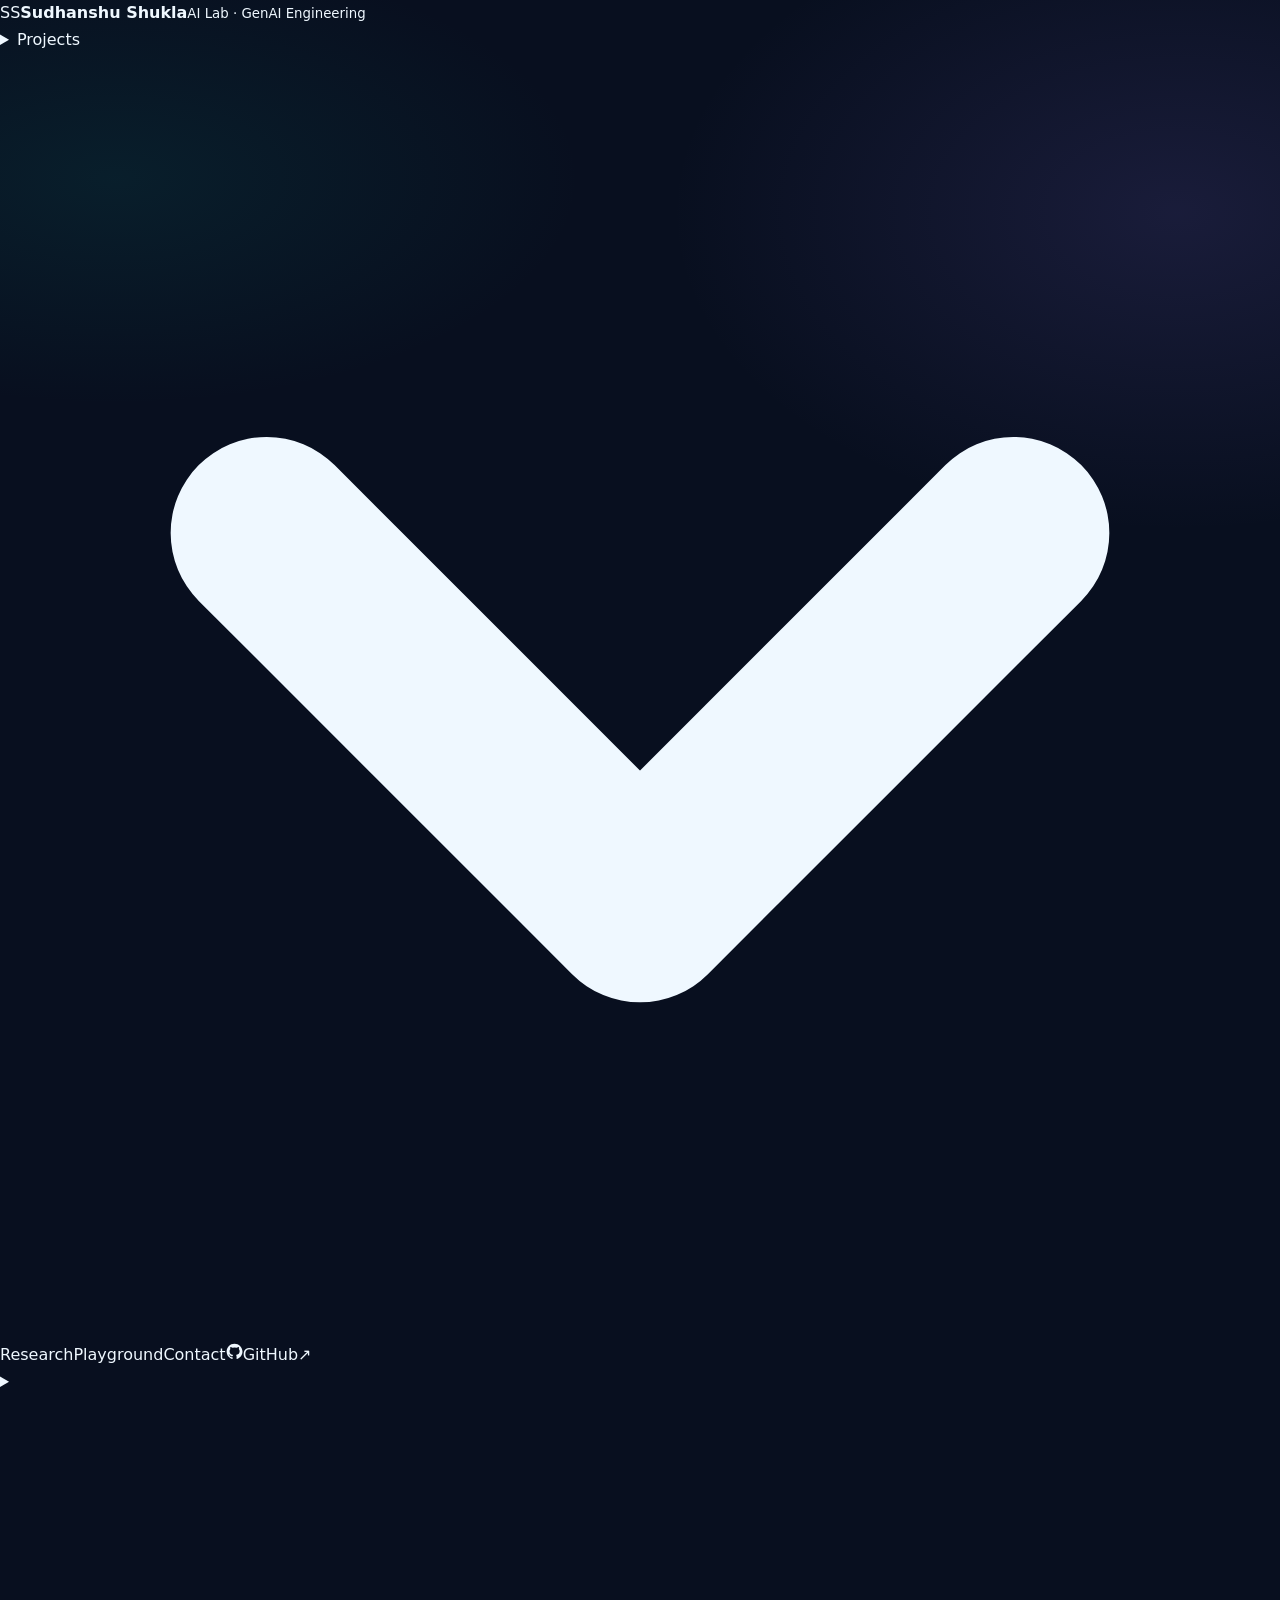
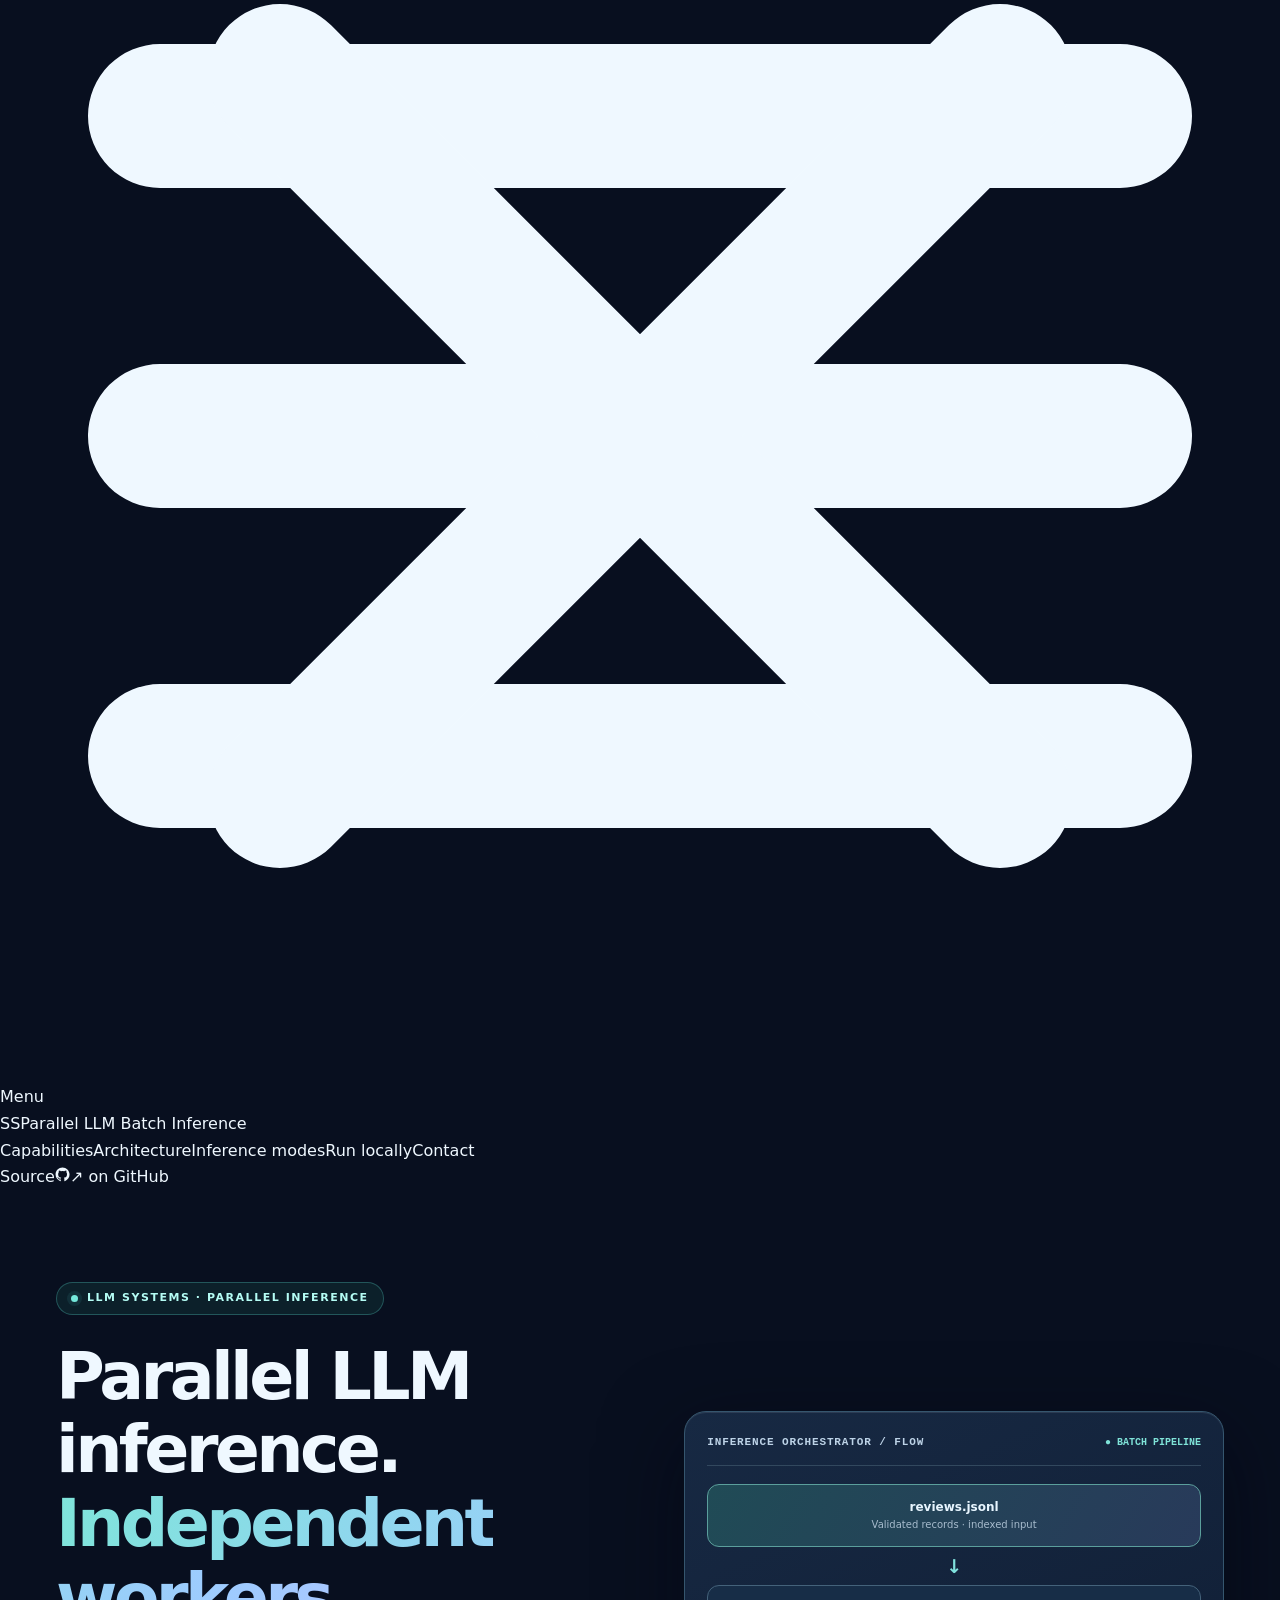
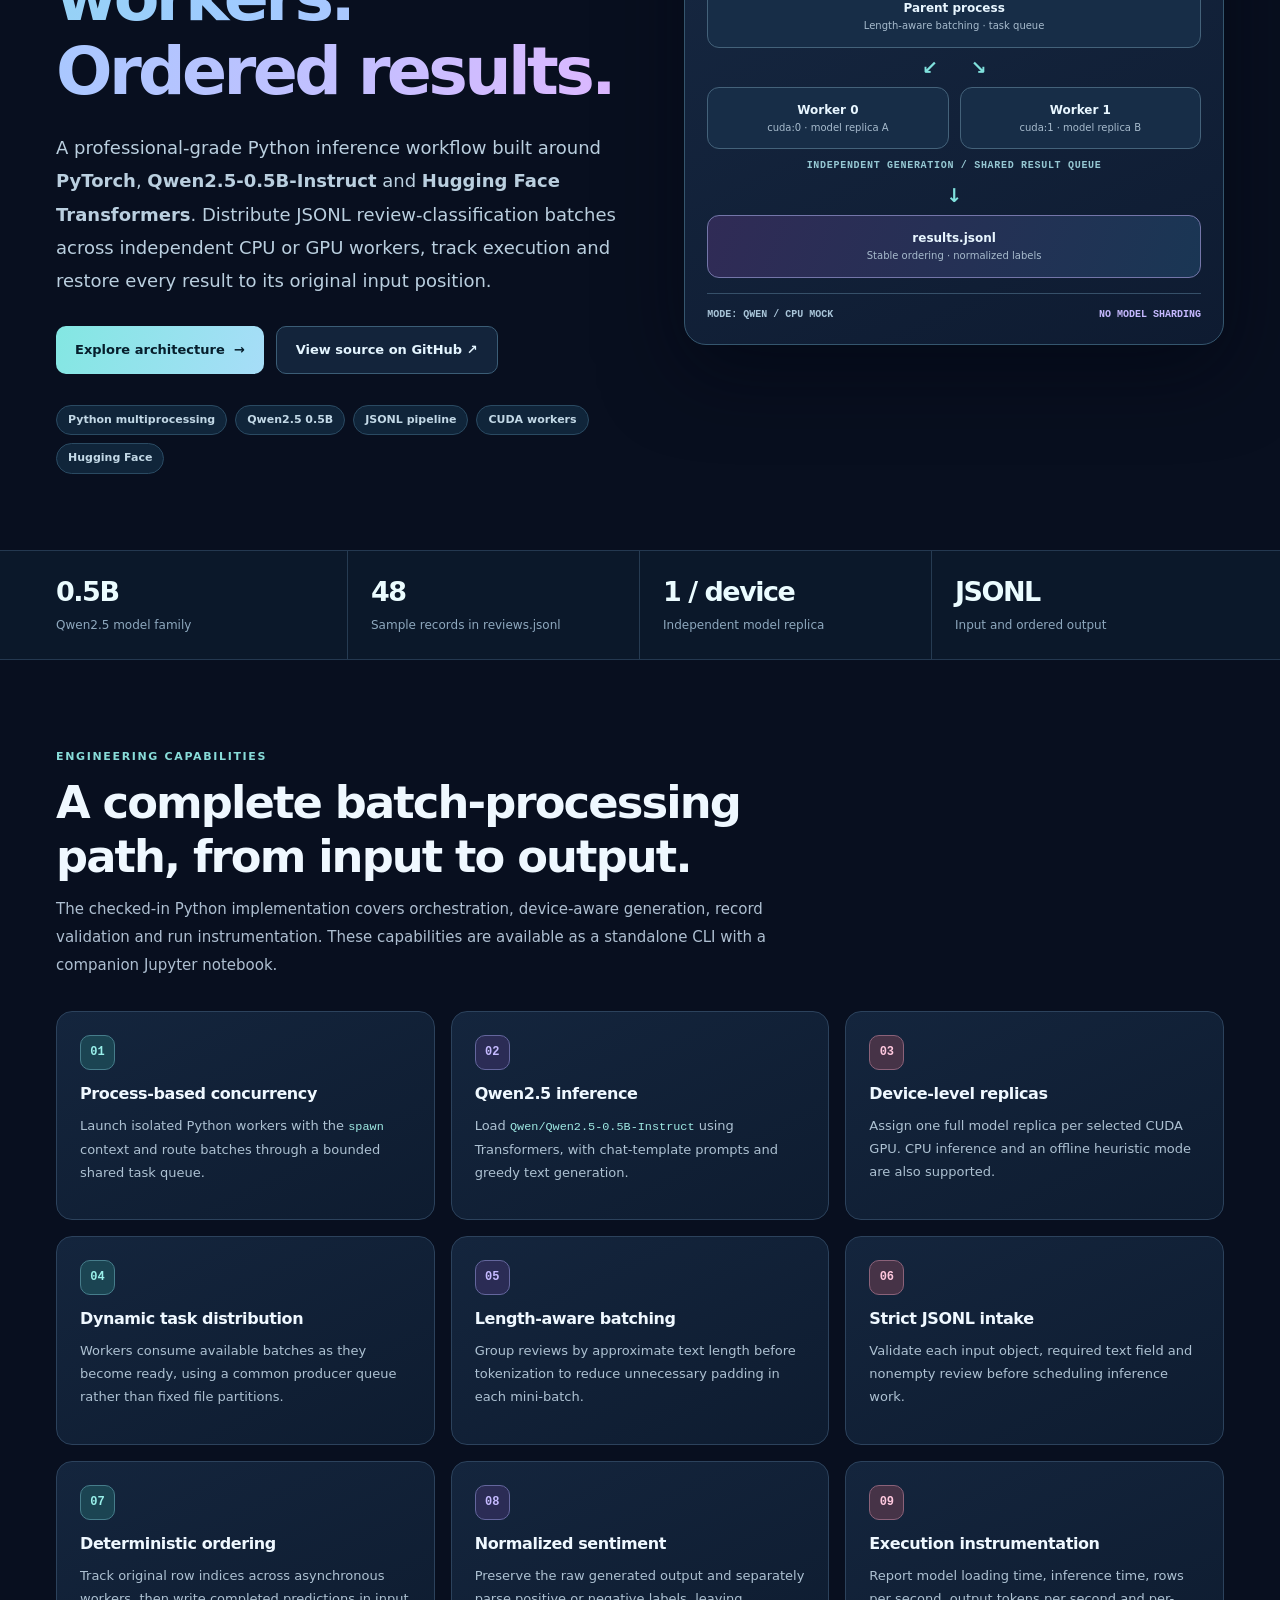
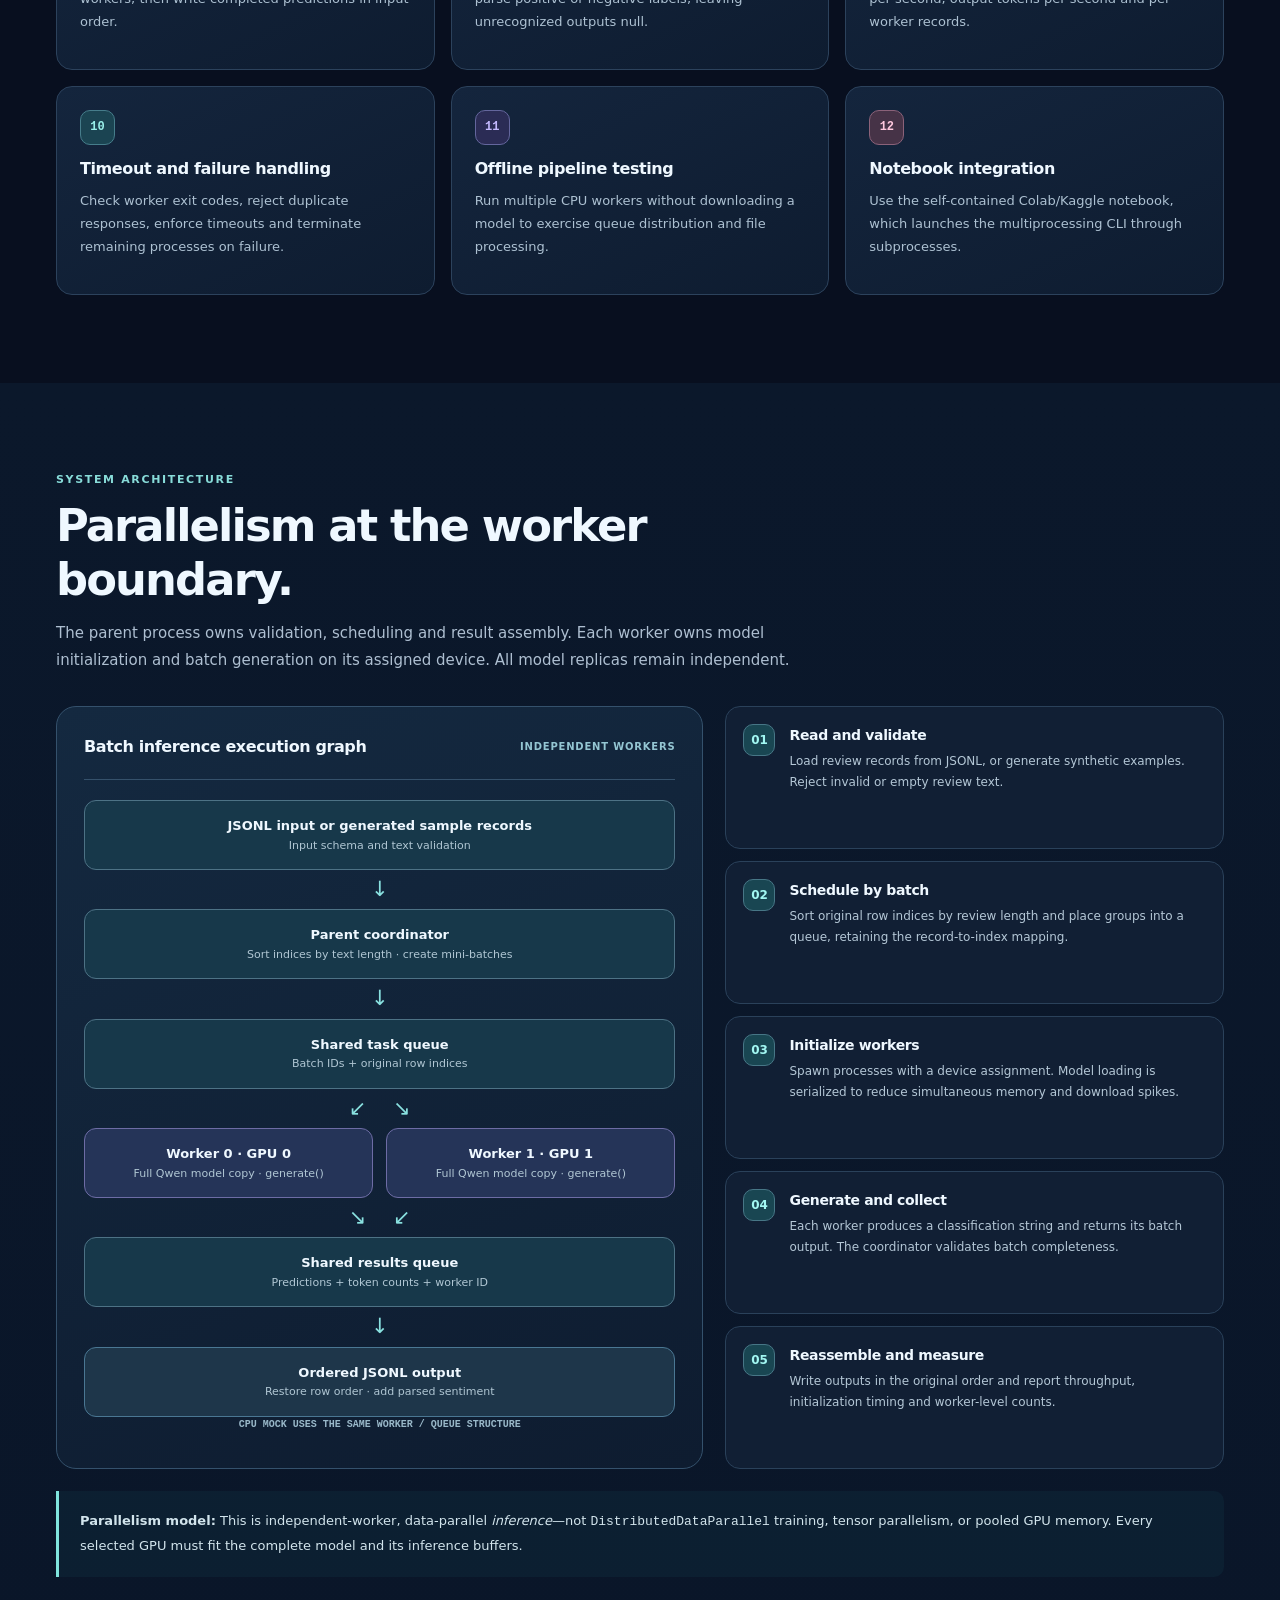
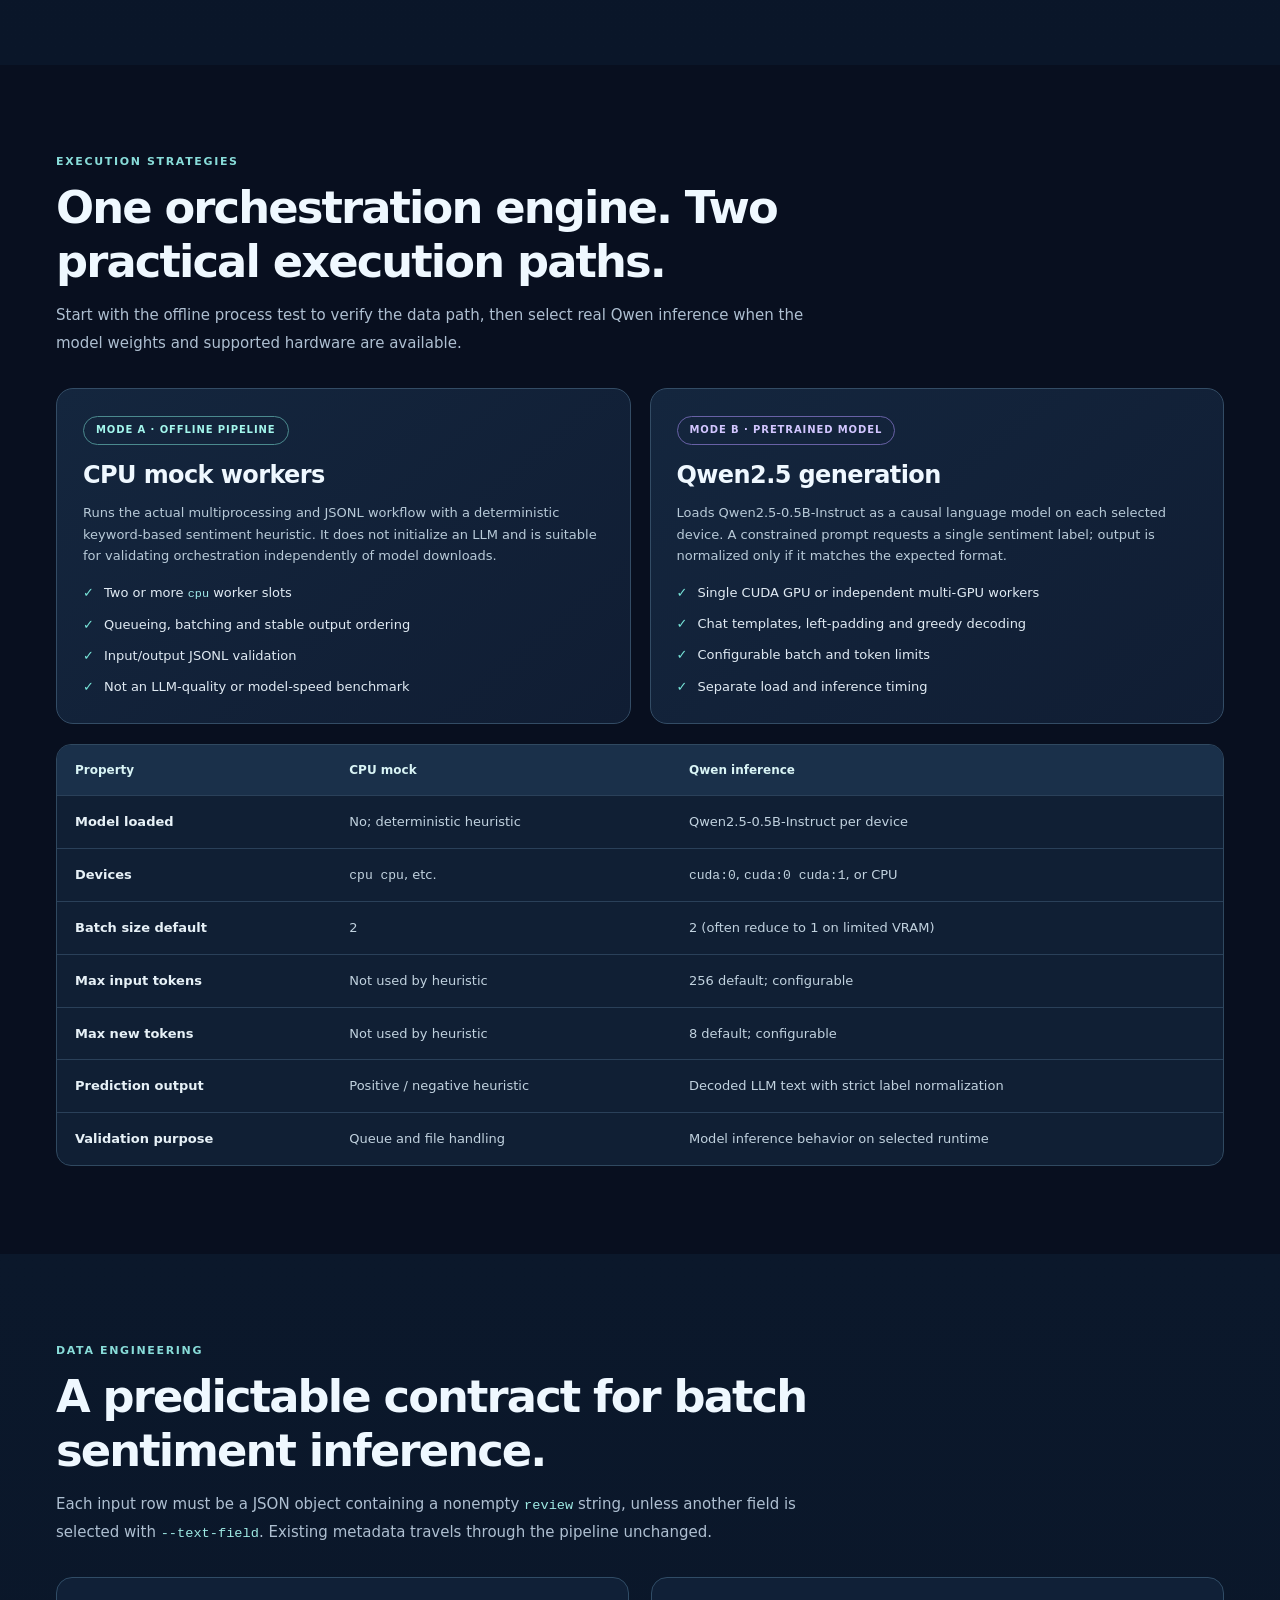
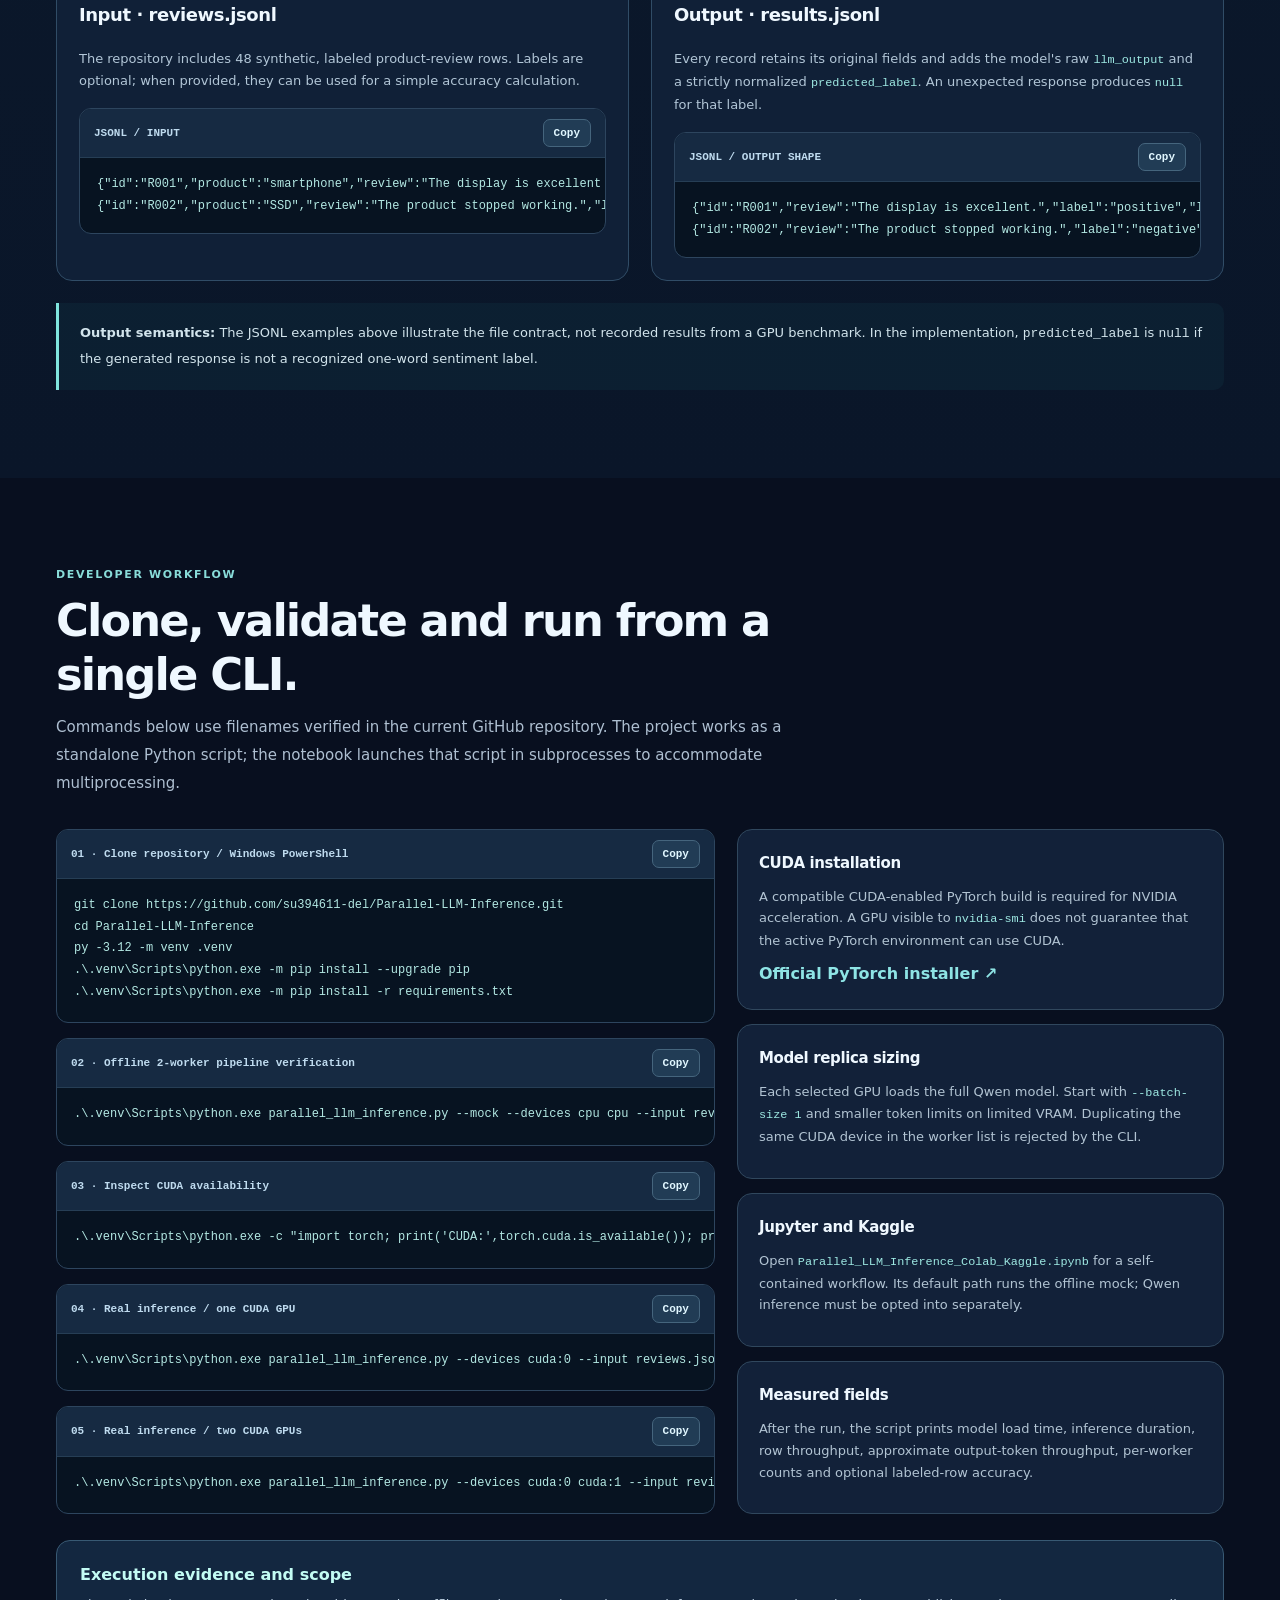
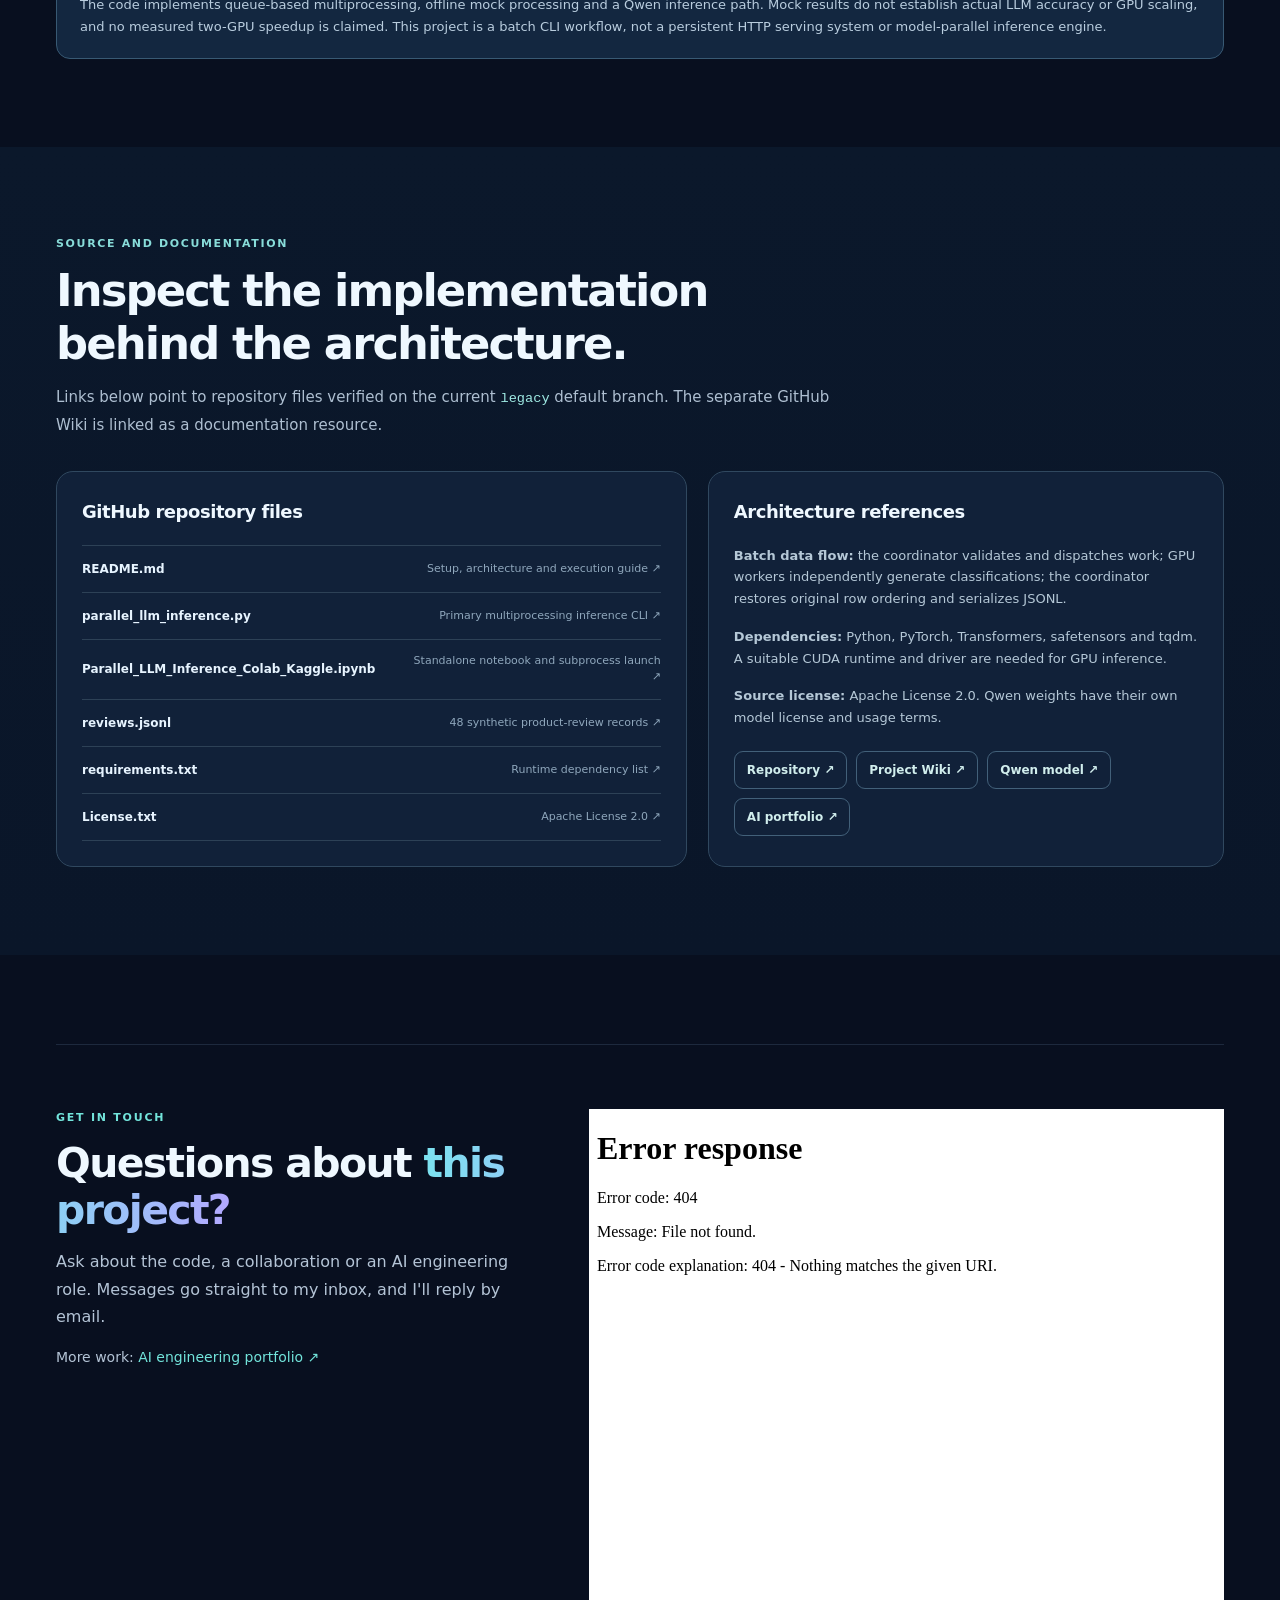
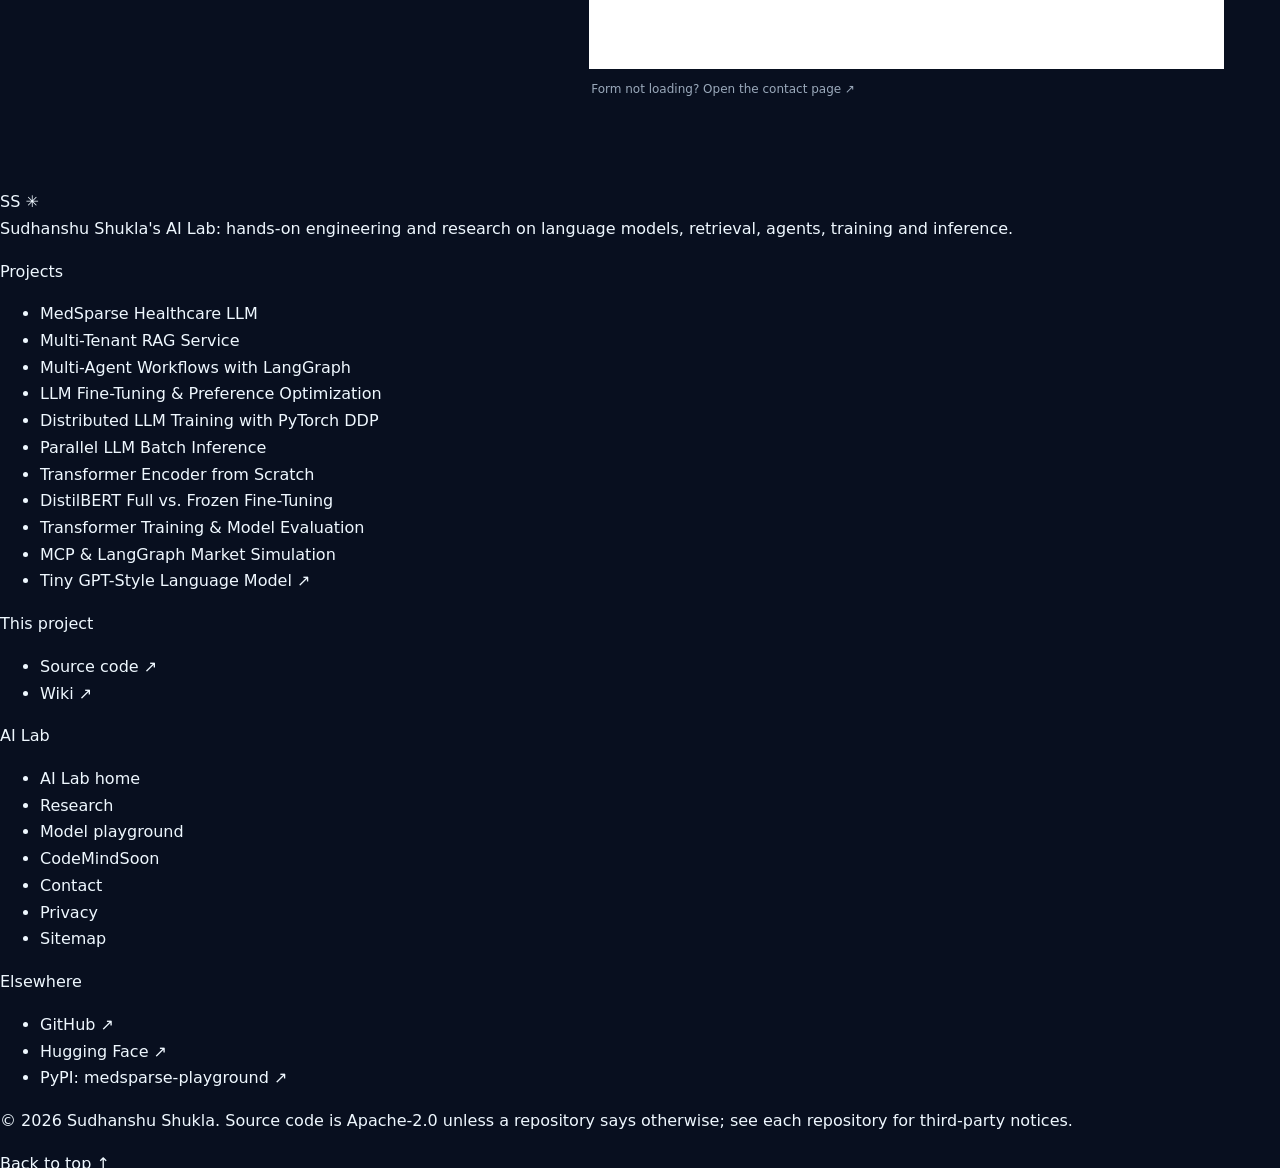
==== docs/index.html @ 564155d1 "Require explicit visit-counting consent across the site" ====
<!doctype html>
<html lang="en">
<head>
<meta charset="utf-8">
<meta http-equiv="Content-Security-Policy" content="base-uri 'none'; object-src 'none'; script-src 'self'; script-src-attr 'none'; frame-src 'self'; worker-src 'self'; form-action 'none'">
<meta name="viewport" content="width=device-width, initial-scale=1, viewport-fit=cover">
<meta name="theme-color" content="#070f20">
<meta name="author" content="Sudhanshu Shukla">
<meta name="description" content="Professional-grade PyTorch batch inference architecture for Qwen2.5-0.5B-Instruct: multiprocessing workers, independent GPU replicas, JSONL validation, stable ordering and observable execution.">
<meta name="robots" content="index, follow, max-image-preview:large">
<title>Parallel LLM Inference | Qwen2.5, PyTorch &amp; Multi-GPU</title>
<link rel="canonical" href="https://su394611-del.github.io/Parallel-LLM-Inference/">
<link rel="icon" href="favicon.svg" type="image/svg+xml">
<meta property="og:type" content="website"><meta property="og:locale" content="en_US">
<meta property="og:title" content="Parallel LLM Inference | PyTorch, Qwen2.5 &amp; Multi-GPU Workers">
<meta property="og:description" content="Professional-grade PyTorch batch inference architecture for Qwen2.5-0.5B-Instruct: multiprocessing workers, independent GPU replicas, JSONL validation, stable ordering and observable execution.">
<meta property="og:url" content="https://su394611-del.github.io/Parallel-LLM-Inference/">
<meta property="og:image" content="https://su394611-del.github.io/Parallel-LLM-Inference/social-preview.png">
<meta property="og:image:width" content="1200"><meta property="og:image:height" content="630">
<meta property="og:image:alt" content="Parallel inference diagram showing JSONL input, queue, independent GPU workers and ordered results">
<meta name="twitter:card" content="summary_large_image">
<meta name="twitter:title" content="Parallel LLM Inference | PyTorch &amp; Qwen2.5">
<meta name="twitter:description" content="Professional-grade PyTorch batch inference architecture for Qwen2.5-0.5B-Instruct: multiprocessing workers, independent GPU replicas, JSONL validation, stable ordering and observable execution.">
<meta name="twitter:image" content="https://su394611-del.github.io/Parallel-LLM-Inference/social-preview.png">
<script type="application/ld+json">{"@context":"https://schema.org","@graph":[{"@type":"WebSite","@id":"https://su394611-del.github.io/Parallel-LLM-Inference/#website","name":"Parallel LLM Inference Engineering","url":"https://su394611-del.github.io/Parallel-LLM-Inference/"},{"@type":"WebPage","@id":"https://su394611-del.github.io/Parallel-LLM-Inference/#webpage","name":"Parallel LLM Inference | PyTorch, Qwen2.5 and Multi-GPU Workers","url":"https://su394611-del.github.io/Parallel-LLM-Inference/","description":"Professional-grade PyTorch batch inference architecture for Qwen2.5-0.5B-Instruct: multiprocessing workers, independent GPU replicas, JSONL validation, stable ordering and observable execution.","inLanguage":"en","isPartOf":{"@id":"https://su394611-del.github.io/Parallel-LLM-Inference/#website"}},{"@type":"SoftwareSourceCode","name":"Parallel LLM Inference with PyTorch and Qwen2.5","description":"Python multiprocessing batch inference project with JSONL review classification, independent per-device Qwen model replicas and offline mock workers.","codeRepository":"https://github.com/su394611-del/Parallel-LLM-Inference","url":"https://su394611-del.github.io/Parallel-LLM-Inference/","programmingLanguage":"Python","runtimePlatform":"Python 3.12, PyTorch and Hugging Face Transformers","license":"https://www.apache.org/licenses/LICENSE-2.0","author":{"@type":"Person","name":"Sudhanshu Shukla","url":"https://github.com/su394611-del"}},{"@type":"BreadcrumbList","itemListElement":[{"@type":"ListItem","position":1,"name":"AI portfolio","item":"https://su394611-del.github.io/"},{"@type":"ListItem","position":2,"name":"Parallel LLM Inference","item":"https://su394611-del.github.io/Parallel-LLM-Inference/"}]}]}</script>
<link rel="stylesheet" href="page.css">
<link rel="stylesheet" href="ss-contact-styles.css">

<link rel="stylesheet" href="ai-lab-home-navigation.css">
<!-- ailab:head:start --><script defer src="/assets/vue-3.5.13.global.prod.js"></script><link rel="stylesheet" href="/assets/ailab-chrome.css?v=20261124-csp1"><script src="/assets/ailab-chrome.js?v=20261124-csp1" defer></script><script defer src="/assets/privacy.js?v=20261124-consent1"></script><!-- ailab:head:end -->
</head>
<body id="top">
<a class="skip" href="#main">Skip to content</a>
<!-- ailab:header:start --><header class="ailab-header" id="ailab-top"><div class="ailab-wrap ailab-bar"><a class="ailab-brand" href="/" aria-label="Sudhanshu Shukla's AI Lab home"><span class="ailab-mark" aria-hidden="true">SS</span><span class="ailab-brand-text"><strong>Sudhanshu Shukla</strong><small>AI Lab · GenAI Engineering</small></span></a><nav class="ailab-nav" aria-label="AI Lab"><details class="ailab-dd"><summary class="ailab-link">Projects<svg class="ailab-chev" aria-hidden="true" viewBox="0 0 12 12" fill="none" stroke="currentColor" stroke-width="1.8" stroke-linecap="round" stroke-linejoin="round"><path d="M2.5 4.5 6 8l3.5-3.5"/></svg></summary><div class="ailab-dd-panel"><div class="ailab-dd-grid"><div><div class="ailab-dd-group"><p class="ailab-group-label">Model training</p><ul><li><a class="ailab-proj" href="/MedSparse-Healthcare-LLM-From-Scratch/">MedSparse Healthcare LLM<small>38.8M sparse MoE, trained from scratch</small></a></li><li><a class="ailab-proj" href="/Pre-training-and-Fine-tuning/">LLM Fine-Tuning &amp; Preference Optimization<small>LoRA, SFT, DPO and ORPO</small></a></li><li><a class="ailab-proj" href="/Distributed-Data-Parallel-Processing/">Distributed LLM Training with PyTorch DDP<small>torchrun, Gloo/NCCL, LoRA</small></a></li><li><a class="ailab-proj" href="/LLM-from-scratch/">Transformer Encoder from Scratch<small>Hand-built attention in PyTorch</small></a></li><li><a class="ailab-proj" href="/Full-Fine-Training-Pre-Training-Mid-Training/">DistilBERT Full vs. Frozen Fine-Tuning<small>Full encoder vs head-only training</small></a></li><li><a class="ailab-proj" href="/Transformers-Training/">Transformer Training &amp; Model Evaluation<small>DistilBERT classification walkthrough</small></a></li><li><a class="ailab-proj" href="https://huggingface.co/sudhanshu42844/my-tiny-llm" target="_blank" rel="noopener noreferrer">Tiny GPT-Style Language Model<span class="ailab-ext" aria-hidden="true"> ↗</span><small>1.06M parameters, on Hugging Face</small></a></li></ul></div></div><div><div class="ailab-dd-group"><p class="ailab-group-label">Retrieval &amp; RAG</p><ul><li><a class="ailab-proj" href="/RAG-service/">Multi-Tenant RAG Service<small>Qdrant, FastAPI, tenant isolation</small></a></li></ul></div><div class="ailab-dd-group"><p class="ailab-group-label">Agents &amp; MCP</p><ul><li><a class="ailab-proj" href="/Multi-agents-using-LangGraph/">Multi-Agent Workflows with LangGraph<small>StateGraph, reducers, subgraphs</small></a></li><li><a class="ailab-proj" href="/Stock-market-trading-Application-using-MCP-langchain-langgraph/">MCP &amp; LangGraph Market Simulation<small>MCP servers and a ReAct tool loop</small></a></li></ul></div><div class="ailab-dd-group"><p class="ailab-group-label">Inference &amp; scale</p><ul><li><a class="ailab-proj" href="/Parallel-LLM-Inference/" aria-current="page">Parallel LLM Batch Inference<small>Per-GPU replicas, ordered JSONL</small></a></li></ul></div></div></div><a class="ailab-dd-all" href="/#projects">Browse all 11 projects <span aria-hidden="true">→</span></a></div></details><a class="ailab-link" href="/research/">Research</a><a class="ailab-link" href="/playground/">Playground</a><a class="ailab-link" href="/contact.html">Contact</a><a class="ailab-gh" href="https://github.com/su394611-del" target="_blank" rel="noopener noreferrer"><svg class="ailab-ico" aria-hidden="true" width="17" height="17" viewBox="0 0 24 24" fill="currentColor"><path d="M12 .9C5.86.9.9 5.88.9 12.03c0 4.92 3.19 9.1 7.62 10.57.56.1.76-.24.76-.54v-2.11c-3.1.67-3.76-1.32-3.76-1.32-.5-1.28-1.24-1.62-1.24-1.62-1.02-.7.08-.68.08-.68 1.13.08 1.73 1.16 1.73 1.16 1.01 1.73 2.65 1.23 3.3.94.1-.73.39-1.23.72-1.52-2.47-.28-5.07-1.24-5.07-5.5 0-1.21.44-2.19 1.15-2.96-.12-.28-.5-1.4.11-2.91 0 0 .94-.3 3.06 1.13a10.67 10.67 0 0 1 5.58 0c2.12-1.44 3.05-1.13 3.05-1.13.61 1.51.23 2.63.11 2.91.72.77 1.15 1.75 1.15 2.97 0 4.26-2.6 5.21-5.08 5.49.4.35.75 1.04.75 2.1v3.12c0 .3.2.65.77.54 4.42-1.48 7.6-5.65 7.6-10.56C23.1 5.88 18.14.9 12 .9Z"/></svg><span>GitHub</span><span aria-hidden="true">↗</span></a></nav><details class="ailab-menu"><summary><svg class="ailab-menu-icon" aria-hidden="true" viewBox="0 0 16 16" fill="none" stroke="currentColor" stroke-width="1.8" stroke-linecap="round"><path class="ailab-burger" d="M2 4h12M2 8h12M2 12h12"/><path class="ailab-x" d="M3.5 3.5l9 9M12.5 3.5l-9 9"/></svg><span>Menu</span></summary><nav class="ailab-menu-panel" aria-label="AI Lab menu"><p class="ailab-group-label">AI Lab</p><div class="ailab-menu-links"><a class="ailab-link" href="/">AI Lab home</a><a class="ailab-link" href="/#projects">All projects</a><a class="ailab-link" href="/research/">Research</a><a class="ailab-link" href="/playground/">Playground</a><a class="ailab-link" href="/contact.html">Contact</a><a class="ailab-link" href="https://github.com/su394611-del" target="_blank" rel="noopener noreferrer">GitHub <span aria-hidden="true">↗</span></a></div><p class="ailab-group-label">Projects</p><ul><li><a class="ailab-proj" href="/MedSparse-Healthcare-LLM-From-Scratch/">MedSparse Healthcare LLM<small>38.8M sparse MoE, trained from scratch</small></a></li><li><a class="ailab-proj" href="/RAG-service/">Multi-Tenant RAG Service<small>Qdrant, FastAPI, tenant isolation</small></a></li><li><a class="ailab-proj" href="/Multi-agents-using-LangGraph/">Multi-Agent Workflows with LangGraph<small>StateGraph, reducers, subgraphs</small></a></li><li><a class="ailab-proj" href="/Pre-training-and-Fine-tuning/">LLM Fine-Tuning &amp; Preference Optimization<small>LoRA, SFT, DPO and ORPO</small></a></li><li><a class="ailab-proj" href="/Distributed-Data-Parallel-Processing/">Distributed LLM Training with PyTorch DDP<small>torchrun, Gloo/NCCL, LoRA</small></a></li><li><a class="ailab-proj" href="/Parallel-LLM-Inference/" aria-current="page">Parallel LLM Batch Inference<small>Per-GPU replicas, ordered JSONL</small></a></li><li><a class="ailab-proj" href="/LLM-from-scratch/">Transformer Encoder from Scratch<small>Hand-built attention in PyTorch</small></a></li><li><a class="ailab-proj" href="/Full-Fine-Training-Pre-Training-Mid-Training/">DistilBERT Full vs. Frozen Fine-Tuning<small>Full encoder vs head-only training</small></a></li><li><a class="ailab-proj" href="/Transformers-Training/">Transformer Training &amp; Model Evaluation<small>DistilBERT classification walkthrough</small></a></li><li><a class="ailab-proj" href="/Stock-market-trading-Application-using-MCP-langchain-langgraph/">MCP &amp; LangGraph Market Simulation<small>MCP servers and a ReAct tool loop</small></a></li><li><a class="ailab-proj" href="https://huggingface.co/sudhanshu42844/my-tiny-llm" target="_blank" rel="noopener noreferrer">Tiny GPT-Style Language Model<span class="ailab-ext" aria-hidden="true"> ↗</span><small>1.06M parameters, on Hugging Face</small></a></li></ul></nav></details></div></header><nav class="ailab-subnav" aria-label="Parallel LLM Batch Inference sections"><div class="ailab-wrap ailab-subnav-inner"><a class="ailab-subnav-home" href="/" aria-label="AI Lab home"><span class="ailab-mark" aria-hidden="true">SS</span></a><a class="ailab-subnav-title" href="#ailab-top">Parallel LLM Batch Inference</a><div class="ailab-subnav-links"><a href="#capabilities">Capabilities</a><a href="#architecture">Architecture</a><a href="#modes">Inference modes</a><a href="#implementation">Run locally</a><a href="#contact">Contact</a></div><a class="ailab-subnav-cta" href="https://github.com/su394611-del/Parallel-LLM-Inference" target="_blank" rel="noopener noreferrer"><span class="ailab-cta-word">Source</span><svg class="ailab-ico" aria-hidden="true" width="15" height="15" viewBox="0 0 24 24" fill="currentColor"><path d="M12 .9C5.86.9.9 5.88.9 12.03c0 4.92 3.19 9.1 7.62 10.57.56.1.76-.24.76-.54v-2.11c-3.1.67-3.76-1.32-3.76-1.32-.5-1.28-1.24-1.62-1.24-1.62-1.02-.7.08-.68.08-.68 1.13.08 1.73 1.16 1.73 1.16 1.01 1.73 2.65 1.23 3.3.94.1-.73.39-1.23.72-1.52-2.47-.28-5.07-1.24-5.07-5.5 0-1.21.44-2.19 1.15-2.96-.12-.28-.5-1.4.11-2.91 0 0 .94-.3 3.06 1.13a10.67 10.67 0 0 1 5.58 0c2.12-1.44 3.05-1.13 3.05-1.13.61 1.51.23 2.63.11 2.91.72.77 1.15 1.75 1.15 2.97 0 4.26-2.6 5.21-5.08 5.49.4.35.75 1.04.75 2.1v3.12c0 .3.2.65.77.54 4.42-1.48 7.6-5.65 7.6-10.56C23.1 5.88 18.14.9 12 .9Z"/></svg><span aria-hidden="true">↗</span><span class="ailab-sr"> on GitHub</span></a></div></nav><!-- ailab:header:end -->
<main id="main">
<section class="hero" aria-labelledby="hero-title"><div class="shell hero-grid"><div>
<span class="eyebrow">LLM systems · parallel inference</span>
<h1 id="hero-title">Parallel LLM inference.<br><span class="gradient">Independent workers. Ordered results.</span></h1>
<p class="lead">A professional-grade Python inference workflow built around <strong>PyTorch</strong>, <strong>Qwen2.5-0.5B-Instruct</strong> and <strong>Hugging Face Transformers</strong>. Distribute JSONL review-classification batches across independent CPU or GPU workers, track execution and restore every result to its original input position.</p>
<div class="hero-actions"><a class="btn btn-primary" href="#architecture">Explore architecture <span aria-hidden="true">→</span></a><a class="btn btn-outline" href="https://github.com/su394611-del/Parallel-LLM-Inference" target="_blank" rel="noopener noreferrer">View source on GitHub ↗</a></div>
<div class="tags" aria-label="Core technologies"><span>Python multiprocessing</span><span>Qwen2.5 0.5B</span><span>JSONL pipeline</span><span>CUDA workers</span><span>Hugging Face</span></div>
</div><div class="hero-art" aria-label="Illustration of the parallel inference data flow" role="img">
<div class="art-head"><span class="name">INFERENCE ORCHESTRATOR / FLOW</span><span class="state">● BATCH PIPELINE</span></div>
<div class="pane accent">reviews.jsonl <small>Validated records · indexed input</small></div><div class="arrow">↓</div>
<div class="pane">Parent process <small>Length-aware batching · task queue</small></div><div class="arrow">↙ &nbsp;&nbsp;&nbsp; ↘</div>
<div class="workers"><div class="pane">Worker 0 <small>cuda:0 · model replica A</small></div><div class="pane">Worker 1 <small>cuda:1 · model replica B</small></div></div>
<div class="art-track">INDEPENDENT GENERATION / SHARED RESULT QUEUE</div><div class="arrow">↓</div>
<div class="pane result">results.jsonl <small>Stable ordering · normalized labels</small></div>
<div class="art-footer"><span>MODE: QWEN / CPU MOCK</span><strong>NO MODEL SHARDING</strong></div>
</div></div></section>
<div class="metrics"><div class="shell metrics-grid"><div class="metric"><b>0.5B</b><span>Qwen2.5 model family</span></div><div class="metric"><b>48</b><span>Sample records in reviews.jsonl</span></div><div class="metric"><b>1 / device</b><span>Independent model replica</span></div><div class="metric"><b>JSONL</b><span>Input and ordered output</span></div></div></div>
<section id="capabilities" class="section"><div class="shell"><div class="section-heading"><div class="kicker">Engineering capabilities</div><h2 class="section-title">A complete batch-processing path, from input to output.</h2><p class="section-description">The checked-in Python implementation covers orchestration, device-aware generation, record validation and run instrumentation. These capabilities are available as a standalone CLI with a companion Jupyter notebook.</p></div>
<div class="feature-grid">
<article class="feature"><span class="fnumber">01</span><h3>Process-based concurrency</h3><p>Launch isolated Python workers with the <code>spawn</code> context and route batches through a bounded shared task queue.</p></article>
<article class="feature"><span class="fnumber">02</span><h3>Qwen2.5 inference</h3><p>Load <code>Qwen/Qwen2.5-0.5B-Instruct</code> using Transformers, with chat-template prompts and greedy text generation.</p></article>
<article class="feature"><span class="fnumber">03</span><h3>Device-level replicas</h3><p>Assign one full model replica per selected CUDA GPU. CPU inference and an offline heuristic mode are also supported.</p></article>
<article class="feature"><span class="fnumber">04</span><h3>Dynamic task distribution</h3><p>Workers consume available batches as they become ready, using a common producer queue rather than fixed file partitions.</p></article>
<article class="feature"><span class="fnumber">05</span><h3>Length-aware batching</h3><p>Group reviews by approximate text length before tokenization to reduce unnecessary padding in each mini-batch.</p></article>
<article class="feature"><span class="fnumber">06</span><h3>Strict JSONL intake</h3><p>Validate each input object, required text field and nonempty review before scheduling inference work.</p></article>
<article class="feature"><span class="fnumber">07</span><h3>Deterministic ordering</h3><p>Track original row indices across asynchronous workers, then write completed predictions in input order.</p></article>
<article class="feature"><span class="fnumber">08</span><h3>Normalized sentiment</h3><p>Preserve the raw generated output and separately parse positive or negative labels, leaving unrecognized outputs null.</p></article>
<article class="feature"><span class="fnumber">09</span><h3>Execution instrumentation</h3><p>Report model loading time, inference time, rows per second, output tokens per second and per-worker records.</p></article>
<article class="feature"><span class="fnumber">10</span><h3>Timeout and failure handling</h3><p>Check worker exit codes, reject duplicate responses, enforce timeouts and terminate remaining processes on failure.</p></article>
<article class="feature"><span class="fnumber">11</span><h3>Offline pipeline testing</h3><p>Run multiple CPU workers without downloading a model to exercise queue distribution and file processing.</p></article>
<article class="feature"><span class="fnumber">12</span><h3>Notebook integration</h3><p>Use the self-contained Colab/Kaggle notebook, which launches the multiprocessing CLI through subprocesses.</p></article>
</div></div></section>
<section id="architecture" class="section section-alt"><div class="shell"><div class="section-heading"><div class="kicker">System architecture</div><h2 class="section-title">Parallelism at the worker boundary.</h2><p class="section-description">The parent process owns validation, scheduling and result assembly. Each worker owns model initialization and batch generation on its assigned device. All model replicas remain independent.</p></div>
<div class="arch-grid"><div class="architecture"><div class="diagram-top"><h3>Batch inference execution graph</h3><span>INDEPENDENT WORKERS</span></div>
<div class="diagram-stage">JSONL input or generated sample records <small>Input schema and text validation</small></div><div class="diagram-cue">↓</div>
<div class="diagram-stage">Parent coordinator <small>Sort indices by text length · create mini-batches</small></div><div class="diagram-cue">↓</div>
<div class="diagram-stage">Shared task queue <small>Batch IDs + original row indices</small></div><div class="diagram-cue">↙ &nbsp;&nbsp; ↘</div>
<div class="diagram-split"><div class="diagram-stage">Worker 0 · GPU 0 <small>Full Qwen model copy · generate()</small></div><div class="diagram-stage">Worker 1 · GPU 1 <small>Full Qwen model copy · generate()</small></div></div>
<div class="diagram-cue">↘ &nbsp;&nbsp; ↙</div><div class="diagram-stage">Shared results queue <small>Predictions + token counts + worker ID</small></div><div class="diagram-cue">↓</div>
<div class="diagram-stage end">Ordered JSONL output <small>Restore row order · add parsed sentiment</small></div>
<div class="diagram-label">CPU MOCK USES THE SAME WORKER / QUEUE STRUCTURE</div></div>
<div class="steps">
<div class="step"><b>01</b><div><h3>Read and validate</h3><p>Load review records from JSONL, or generate synthetic examples. Reject invalid or empty review text.</p></div></div>
<div class="step"><b>02</b><div><h3>Schedule by batch</h3><p>Sort original row indices by review length and place groups into a queue, retaining the record-to-index mapping.</p></div></div>
<div class="step"><b>03</b><div><h3>Initialize workers</h3><p>Spawn processes with a device assignment. Model loading is serialized to reduce simultaneous memory and download spikes.</p></div></div>
<div class="step"><b>04</b><div><h3>Generate and collect</h3><p>Each worker produces a classification string and returns its batch output. The coordinator validates batch completeness.</p></div></div>
<div class="step"><b>05</b><div><h3>Reassemble and measure</h3><p>Write outputs in the original order and report throughput, initialization timing and worker-level counts.</p></div></div>
</div></div><div class="callout"><strong>Parallelism model:</strong> This is independent-worker, data-parallel <em>inference</em>—not <code>DistributedDataParallel</code> training, tensor parallelism, or pooled GPU memory. Every selected GPU must fit the complete model and its inference buffers.</div></div></section>
<section id="modes" class="section"><div class="shell"><div class="section-heading"><div class="kicker">Execution strategies</div><h2 class="section-title">One orchestration engine. Two practical execution paths.</h2><p class="section-description">Start with the offline process test to verify the data path, then select real Qwen inference when the model weights and supported hardware are available.</p></div>
<div class="twocol"><article class="mode-card"><span class="mode-tag">MODE A · OFFLINE PIPELINE</span><h3>CPU mock workers</h3><p>Runs the actual multiprocessing and JSONL workflow with a deterministic keyword-based sentiment heuristic. It does not initialize an LLM and is suitable for validating orchestration independently of model downloads.</p><ul><li>Two or more <code>cpu</code> worker slots</li><li>Queueing, batching and stable output ordering</li><li>Input/output JSONL validation</li><li>Not an LLM-quality or model-speed benchmark</li></ul></article>
<article class="mode-card"><span class="mode-tag purple">MODE B · PRETRAINED MODEL</span><h3>Qwen2.5 generation</h3><p>Loads Qwen2.5-0.5B-Instruct as a causal language model on each selected device. A constrained prompt requests a single sentiment label; output is normalized only if it matches the expected format.</p><ul><li>Single CUDA GPU or independent multi-GPU workers</li><li>Chat templates, left-padding and greedy decoding</li><li>Configurable batch and token limits</li><li>Separate load and inference timing</li></ul></article></div>
<div class="table-frame" role="region" aria-label="Inference configuration comparison" tabindex="0"><table class="compare"><thead><tr><th scope="col">Property</th><th scope="col">CPU mock</th><th scope="col">Qwen inference</th></tr></thead><tbody>
<tr><td>Model loaded</td><td>No; deterministic heuristic</td><td>Qwen2.5-0.5B-Instruct per device</td></tr>
<tr><td>Devices</td><td><code>cpu cpu</code>, etc.</td><td><code>cuda:0</code>, <code>cuda:0 cuda:1</code>, or CPU</td></tr>
<tr><td>Batch size default</td><td>2</td><td>2 (often reduce to 1 on limited VRAM)</td></tr>
<tr><td>Max input tokens</td><td>Not used by heuristic</td><td>256 default; configurable</td></tr>
<tr><td>Max new tokens</td><td>Not used by heuristic</td><td>8 default; configurable</td></tr>
<tr><td>Prediction output</td><td>Positive / negative heuristic</td><td>Decoded LLM text with strict label normalization</td></tr>
<tr><td>Validation purpose</td><td>Queue and file handling</td><td>Model inference behavior on selected runtime</td></tr>
</tbody></table></div>
</div></section>
<section id="data" class="section section-alt"><div class="shell"><div class="section-heading"><div class="kicker">Data engineering</div><h2 class="section-title">A predictable contract for batch sentiment inference.</h2><p class="section-description">Each input row must be a JSON object containing a nonempty <code>review</code> string, unless another field is selected with <code>--text-field</code>. Existing metadata travels through the pipeline unchanged.</p></div>
<div class="data-grid"><article class="schema-card"><h3>Input · reviews.jsonl</h3><p>The repository includes 48 synthetic, labeled product-review rows. Labels are optional; when provided, they can be used for a simple accuracy calculation.</p><div class="pre-wrap"><div class="code-top"><span>JSONL / INPUT</span><button class="copy" type="button" aria-label="Copy JSONL input example">Copy</button></div><pre><code>{"id":"R001","product":"smartphone","review":"The display is excellent and works perfectly.","label":"positive"}
{"id":"R002","product":"SSD","review":"The product stopped working.","label":"negative"}</code></pre></div></article>
<article class="schema-card"><h3>Output · results.jsonl</h3><p>Every record retains its original fields and adds the model's raw <code>llm_output</code> and a strictly normalized <code>predicted_label</code>. An unexpected response produces <code>null</code> for that label.</p><div class="pre-wrap"><div class="code-top"><span>JSONL / OUTPUT SHAPE</span><button class="copy" type="button" aria-label="Copy JSONL output example">Copy</button></div><pre><code>{"id":"R001","review":"The display is excellent.","label":"positive","llm_output":"positive","predicted_label":"positive"}
{"id":"R002","review":"The product stopped working.","label":"negative","llm_output":"negative","predicted_label":"negative"}</code></pre></div></article></div>
<div class="callout"><strong>Output semantics:</strong> The JSONL examples above illustrate the file contract, not recorded results from a GPU benchmark. In the implementation, <code>predicted_label</code> is <code>null</code> if the generated response is not a recognized one-word sentiment label.</div>
</div></section>
<section id="implementation" class="section"><div class="shell"><div class="section-heading"><div class="kicker">Developer workflow</div><h2 class="section-title">Clone, validate and run from a single CLI.</h2><p class="section-description">Commands below use filenames verified in the current GitHub repository. The project works as a standalone Python script; the notebook launches that script in subprocesses to accommodate multiprocessing.</p></div>
<div class="dev-grid"><div class="command-stack">
<div class="pre-wrap"><div class="code-top"><span>01 · Clone repository / Windows PowerShell</span><button class="copy" type="button" aria-label="Copy repository clone and virtual environment commands">Copy</button></div><pre><code>git clone https://github.com/su394611-del/Parallel-LLM-Inference.git
cd Parallel-LLM-Inference
py -3.12 -m venv .venv
.\.venv\Scripts\python.exe -m pip install --upgrade pip
.\.venv\Scripts\python.exe -m pip install -r requirements.txt</code></pre></div>
<div class="pre-wrap"><div class="code-top"><span>02 · Offline 2-worker pipeline verification</span><button class="copy" type="button" aria-label="Copy offline mock inference command">Copy</button></div><pre><code>.\.venv\Scripts\python.exe parallel_llm_inference.py --mock --devices cpu cpu --input reviews.jsonl --output results_mock.jsonl --batch-size 4</code></pre></div>
<div class="pre-wrap"><div class="code-top"><span>03 · Inspect CUDA availability</span><button class="copy" type="button" aria-label="Copy GPU availability command">Copy</button></div><pre><code>.\.venv\Scripts\python.exe -c "import torch; print('CUDA:',torch.cuda.is_available()); print('GPU count:',torch.cuda.device_count()); print('PyTorch CUDA:',torch.version.cuda)"</code></pre></div>
<div class="pre-wrap"><div class="code-top"><span>04 · Real inference / one CUDA GPU</span><button class="copy" type="button" aria-label="Copy single GPU inference command">Copy</button></div><pre><code>.\.venv\Scripts\python.exe parallel_llm_inference.py --devices cuda:0 --input reviews.jsonl --output results_gpu.jsonl --batch-size 1 --max-input-tokens 192 --max-new-tokens 8</code></pre></div>
<div class="pre-wrap"><div class="code-top"><span>05 · Real inference / two CUDA GPUs</span><button class="copy" type="button" aria-label="Copy two GPU inference command">Copy</button></div><pre><code>.\.venv\Scripts\python.exe parallel_llm_inference.py --devices cuda:0 cuda:1 --input reviews.jsonl --output results_2gpu.jsonl --batch-size 2 --max-input-tokens 192 --max-new-tokens 8</code></pre></div>
</div><aside class="aside-stack">
<div class="note-card"><h3>CUDA installation</h3><p>A compatible CUDA-enabled PyTorch build is required for NVIDIA acceleration. A GPU visible to <code>nvidia-smi</code> does not guarantee that the active PyTorch environment can use CUDA.</p><a href="https://pytorch.org/get-started/locally/" target="_blank" rel="noopener noreferrer">Official PyTorch installer ↗</a></div>
<div class="note-card"><h3>Model replica sizing</h3><p>Each selected GPU loads the full Qwen model. Start with <code>--batch-size 1</code> and smaller token limits on limited VRAM. Duplicating the same CUDA device in the worker list is rejected by the CLI.</p></div>
<div class="note-card"><h3>Jupyter and Kaggle</h3><p>Open <code>Parallel_LLM_Inference_Colab_Kaggle.ipynb</code> for a self-contained workflow. Its default path runs the offline mock; Qwen inference must be opted into separately.</p></div>
<div class="note-card"><h3>Measured fields</h3><p>After the run, the script prints model load time, inference duration, row throughput, approximate output-token throughput, per-worker counts and optional labeled-row accuracy.</p></div>
</aside></div>
<div class="final-note"><strong>Execution evidence and scope</strong><p>The code implements queue-based multiprocessing, offline mock processing and a Qwen inference path. Mock results do not establish actual LLM accuracy or GPU scaling, and no measured two-GPU speedup is claimed. This project is a batch CLI workflow, not a persistent HTTP serving system or model-parallel inference engine.</p></div>
</div></section>
<section id="source" class="section section-alt"><div class="shell"><div class="section-heading"><div class="kicker">Source and documentation</div><h2 class="section-title">Inspect the implementation behind the architecture.</h2><p class="section-description">Links below point to repository files verified on the current <code>legacy</code> default branch. The separate GitHub Wiki is linked as a documentation resource.</p></div>
<div class="source-grid"><div class="files"><h3>GitHub repository files</h3><ul>
<li><a href="https://github.com/su394611-del/Parallel-LLM-Inference/blob/legacy/README.md" target="_blank" rel="noopener noreferrer"><span class="file-name">README.md</span><span class="file-desc">Setup, architecture and execution guide ↗</span></a></li>
<li><a href="https://github.com/su394611-del/Parallel-LLM-Inference/blob/legacy/parallel_llm_inference.py" target="_blank" rel="noopener noreferrer"><span class="file-name">parallel_llm_inference.py</span><span class="file-desc">Primary multiprocessing inference CLI ↗</span></a></li>
<li><a href="https://github.com/su394611-del/Parallel-LLM-Inference/blob/legacy/Parallel_LLM_Inference_Colab_Kaggle.ipynb" target="_blank" rel="noopener noreferrer"><span class="file-name">Parallel_LLM_Inference_Colab_Kaggle.ipynb</span><span class="file-desc">Standalone notebook and subprocess launch ↗</span></a></li>
<li><a href="https://github.com/su394611-del/Parallel-LLM-Inference/blob/legacy/reviews.jsonl" target="_blank" rel="noopener noreferrer"><span class="file-name">reviews.jsonl</span><span class="file-desc">48 synthetic product-review records ↗</span></a></li>
<li><a href="https://github.com/su394611-del/Parallel-LLM-Inference/blob/legacy/requirements.txt" target="_blank" rel="noopener noreferrer"><span class="file-name">requirements.txt</span><span class="file-desc">Runtime dependency list ↗</span></a></li>
<li><a href="https://github.com/su394611-del/Parallel-LLM-Inference/blob/legacy/License.txt" target="_blank" rel="noopener noreferrer"><span class="file-name">License.txt</span><span class="file-desc">Apache License 2.0 ↗</span></a></li>
</ul></div><aside class="source-aside"><h3>Architecture references</h3><p><strong>Batch data flow:</strong> the coordinator validates and dispatches work; GPU workers independently generate classifications; the coordinator restores original row ordering and serializes JSONL.</p><p><strong>Dependencies:</strong> Python, PyTorch, Transformers, safetensors and tqdm. A suitable CUDA runtime and driver are needed for GPU inference.</p><p><strong>Source license:</strong> Apache License 2.0. Qwen weights have their own model license and usage terms.</p><div class="source-buttons"><a href="https://github.com/su394611-del/Parallel-LLM-Inference" target="_blank" rel="noopener noreferrer">Repository ↗</a><a href="https://github.com/su394611-del/Parallel-LLM-Inference/wiki" target="_blank" rel="noopener noreferrer">Project Wiki ↗</a><a href="https://huggingface.co/Qwen/Qwen2.5-0.5B-Instruct" target="_blank" rel="noopener noreferrer">Qwen model ↗</a><a href="https://su394611-del.github.io/" target="_blank" rel="noopener noreferrer">AI portfolio ↗</a></div></aside></div></div></section>
<section aria-labelledby="contact-heading" class="ss-contact" id="contact">
<div class="shell ss-contact-inner">
<div class="ss-contact-copy"><p class="ss-contact-kicker">Get in touch</p><h2 id="contact-heading">Questions about <span class="ss-contact-grad">this project?</span></h2><p>Ask about the code, a collaboration or an AI engineering role. Messages go straight to my inbox, and I'll reply by email.</p><p class="ss-contact-more">More work: <a href="https://su394611-del.github.io/">AI engineering portfolio ↗</a></p></div>
<div class="ss-contact-form"><iframe class="ss-contact-frame" id="ss-contact-frame" loading="lazy" src="/contact.html?from=Parallel-LLM-Inference" title="Contact form"></iframe><p class="ss-contact-fallback">Form not loading? <a href="/contact.html?from=Parallel-LLM-Inference">Open the contact page ↗</a></p></div>
</div>
</section>
</main>
<!-- ailab:footer:start --><footer class="ailab-footer"><div class="ailab-wrap ailab-footer-grid" data-columns="3"><div class="ailab-footer-brand"><a class="ailab-wordmark" href="/" aria-label="AI Lab home">SS <span aria-hidden="true">✳</span></a><p class="ailab-footer-about">Sudhanshu Shukla&#x27;s AI Lab: hands-on engineering and research on language models, retrieval, agents, training and inference.</p></div><nav class="ailab-footer-col ailab-col-projects" aria-label="Projects"><p class="ailab-group-label">Projects</p><ul><li><a href="/MedSparse-Healthcare-LLM-From-Scratch/">MedSparse Healthcare LLM</a></li><li><a href="/RAG-service/">Multi-Tenant RAG Service</a></li><li><a href="/Multi-agents-using-LangGraph/">Multi-Agent Workflows with LangGraph</a></li><li><a href="/Pre-training-and-Fine-tuning/">LLM Fine-Tuning &amp; Preference Optimization</a></li><li><a href="/Distributed-Data-Parallel-Processing/">Distributed LLM Training with PyTorch DDP</a></li><li><a href="/Parallel-LLM-Inference/" aria-current="page">Parallel LLM Batch Inference</a></li><li><a href="/LLM-from-scratch/">Transformer Encoder from Scratch</a></li><li><a href="/Full-Fine-Training-Pre-Training-Mid-Training/">DistilBERT Full vs. Frozen Fine-Tuning</a></li><li><a href="/Transformers-Training/">Transformer Training &amp; Model Evaluation</a></li><li><a href="/Stock-market-trading-Application-using-MCP-langchain-langgraph/">MCP &amp; LangGraph Market Simulation</a></li><li><a href="https://huggingface.co/sudhanshu42844/my-tiny-llm" target="_blank" rel="noopener noreferrer">Tiny GPT-Style Language Model<span class="ailab-ext" aria-hidden="true"> ↗</span></a></li></ul></nav><nav class="ailab-footer-col" aria-label="This project"><p class="ailab-group-label">This project</p><ul><li><a href="https://github.com/su394611-del/Parallel-LLM-Inference" target="_blank" rel="noopener noreferrer">Source code <span aria-hidden="true">↗</span></a></li><li><a href="https://github.com/su394611-del/Parallel-LLM-Inference/wiki" target="_blank" rel="noopener noreferrer">Wiki <span aria-hidden="true">↗</span></a></li></ul></nav><nav class="ailab-footer-col ailab-col-lab" aria-label="AI Lab"><p class="ailab-group-label">AI Lab</p><ul><li><a href="/">AI Lab home</a></li><li><a href="/research/">Research</a></li><li><a href="/playground/">Model playground</a></li><li><a href="/codemind/">CodeMind</a><span class="ailab-badge">Soon</span></li><li><a href="/contact.html">Contact</a></li><li><a href="/privacy/">Privacy</a></li><li><a href="/sitemap.xml">Sitemap</a></li></ul></nav><nav class="ailab-footer-col" aria-label="Elsewhere"><p class="ailab-group-label">Elsewhere</p><ul><li><a href="https://github.com/su394611-del" target="_blank" rel="noopener noreferrer">GitHub <span aria-hidden="true">↗</span></a></li><li><a href="https://huggingface.co/sudhanshu42844" target="_blank" rel="noopener noreferrer">Hugging Face <span aria-hidden="true">↗</span></a></li><li><a href="https://pypi.org/project/medsparse-playground/" target="_blank" rel="noopener noreferrer">PyPI: medsparse-playground <span aria-hidden="true">↗</span></a></li></ul></nav></div><div class="ailab-wrap ailab-footer-bottom"><p>© 2026 Sudhanshu Shukla. Source code is Apache-2.0 unless a repository says otherwise; see each repository for third-party notices.</p><a class="ailab-top-link" href="#ailab-top">Back to top <span aria-hidden="true">↑</span></a></div></footer><!-- ailab:footer:end -->
<script src="page-behavior.js"></script>
<script src="contact-frame.js"></script>

</body>
</html>
---- docs/page.css ----
:root{color-scheme:dark;--bg:#080f1f;--surface:#101c32;--surface2:#14243c;--line:#2c435e;--line2:#22374e;--ink:#eff8ff;--muted:#b4c4d6;--muted2:#90a7bc;--teal:#72e4db;--blue:#8cc8fd;--purple:#bbb1ff;--pink:#ffc1dc;--gold:#ffd09a;--max:1168px;font-family:Inter,ui-sans-serif,system-ui,-apple-system,BlinkMacSystemFont,"Segoe UI",sans-serif}
*,*:before,*:after{box-sizing:border-box}html{scroll-behavior:smooth;scroll-padding-top:94px}body{margin:0;line-height:1.67;background:var(--bg);color:var(--ink);overflow-x:hidden}body:before{content:"";position:absolute;z-index:-1;left:0;right:0;top:0;height:850px;pointer-events:none;background:radial-gradient(ellipse 52% 38% at 9% 21%,#0c777226,transparent 70%),radial-gradient(ellipse 55% 52% at 92% 25%,#7763cb28,transparent 72%)}a{color:inherit;text-decoration:none}button{font:inherit;cursor:pointer}img,svg{max-width:100%}p,h1,h2,h3,h4{margin-top:0}h1,h2,h3{letter-spacing:-.025em}p{margin-bottom:16px}a:focus-visible,button:focus-visible{outline:3px solid var(--teal);outline-offset:4px}::selection{background:#70dfd855}.shell{width:min(calc(100% - 48px),var(--max));margin-inline:auto}.skip{position:absolute;top:-120px;left:15px;z-index:500;color:#051622;background:#e1fffb;padding:12px;border-radius:6px}.skip:focus{top:15px}
.site-header{position:sticky;top:0;z-index:100;border-bottom:1px solid #34475b7c;background:#091425ec;backdrop-filter:blur(16px)}.header-inner{height:75px;display:flex;align-items:center;justify-content:space-between;gap:20px}.brand{display:flex;align-items:center;gap:13px;min-width:0}.brand-mark{display:grid;place-items:center;border:1px solid #7aeadc55;background:linear-gradient(145deg,#185166,#3e367b);border-radius:14px;width:43px;height:43px;flex:none;box-shadow:inset 0 1px #ffffff23}.brand-mark svg{width:25px;height:25px}.brand-name{font-weight:800;font-size:14px;line-height:1.3;white-space:nowrap}.brand-name small{display:block;color:var(--muted2);font-size:10px;letter-spacing:.08em;text-transform:uppercase;font-weight:700}.navigation{display:flex;align-items:center;gap:25px;font-size:12px;font-weight:740;color:#c5d5e4}.navigation a:hover{color:var(--teal)}.navigation .nav-github{padding:11px 15px;border-radius:10px;color:#e0faf9;background:#153247;border:1px solid #396b7d}.menu-toggle{display:none;border:1px solid #3b526c;background:#132139;border-radius:10px;color:#eff6ff;font-size:23px;line-height:1;padding:7px 11px}
.hero{padding:91px 0 76px}.hero-grid{display:grid;grid-template-columns:minmax(0,1.03fr) minmax(0,.97fr);gap:55px;align-items:center}.eyebrow{display:inline-flex;gap:9px;align-items:center;padding:6px 14px;min-height:32px;border-radius:100px;border:1px solid #5bd9ce4a;background:#16444257;color:#b4fcf4;font-size:11px;letter-spacing:.14em;font-weight:850;text-transform:uppercase}.eyebrow:before{content:"";width:7px;height:7px;border-radius:50%;background:#75e8db;box-shadow:0 0 0 4px #56dedc16}h1{font-size:clamp(40px,5.2vw,68px);line-height:1.11;letter-spacing:-.055em;font-weight:850;margin:25px 0 22px}h1 .gradient,.gradient{background:linear-gradient(102deg,#7fe4da 0%,#9ecbff 47%,#dcb8ff 100%);-webkit-background-clip:text;background-clip:text;color:transparent}.lead{font-size:clamp(15px,1.55vw,18px);color:#bacfdf;line-height:1.85;max-width:625px}.hero-actions{display:flex;gap:12px;flex-wrap:wrap;margin:29px 0 0}.btn{display:inline-flex;gap:9px;justify-content:center;align-items:center;padding:12px 19px;font-size:13px;font-weight:820;border-radius:10px;transition:transform .2s}.btn:hover{transform:translateY(-2px)}.btn-primary{background:linear-gradient(110deg,#83e7e2,#a7ddf8);color:#061e2c}.btn-outline{background:#13243b;border:1px solid #3b5d76;color:#e4f5ff}.tags{display:flex;gap:8px;flex-wrap:wrap;margin-top:31px}.tags span{color:#c2d8e6;border:1px solid #2a4a62;background:#10253a;border-radius:40px;padding:5px 11px;font-size:11px;font-weight:680}
.hero-art{position:relative;border:1px solid #35566e;background:linear-gradient(155deg,#172943,#0e1b31);border-radius:22px;padding:22px;box-shadow:0 25px 80px #01061188,inset 0 1px #ffffff18;min-width:0;overflow:hidden}.art-head{display:flex;align-items:center;justify-content:space-between;gap:10px;padding-bottom:14px;border-bottom:1px solid #32485e;margin-bottom:18px}.art-head .name{font:800 11px/1.5 ui-monospace,SFMono-Regular,Consolas,monospace;letter-spacing:.08em;color:#bdd3e7}.art-head .state{font:750 10px/1.5 ui-monospace,SFMono-Regular,Consolas,monospace;color:#7fe3d8;white-space:nowrap}.pane{padding:12px 13px;border:1px solid #44627a;border-radius:12px;text-align:center;background:#172d47;color:#e8f6ff;font-size:12px;font-weight:790}.pane small{display:block;color:#a7bbcd;font-size:10px;font-weight:520}.pane.accent{background:linear-gradient(120deg,#204b56,#283a5a);border-color:#5b9f9c}.pane.result{background:linear-gradient(110deg,#302b56,#1a3654);border-color:#7476a9}.arrow{line-height:1.3;text-align:center;color:#80e1dd;font-size:19px;font-weight:800;padding:7px 0}.workers{display:grid;grid-template-columns:repeat(2,minmax(0,1fr));gap:11px}.workers .pane{min-width:0}.art-track{text-align:center;color:#96c8d3;font:800 10px/1.5 ui-monospace,SFMono-Regular,Consolas,monospace;letter-spacing:.07em;padding:9px 0 3px}.art-footer{border-top:1px solid #365069;margin-top:15px;padding-top:13px;display:flex;align-items:center;justify-content:space-between;gap:10px;font:720 10px/1.5 ui-monospace,SFMono-Regular,Consolas,monospace;color:#a9c5d9}.art-footer strong{color:#c6b9ff}
.metrics{background:#0b182a;border-block:1px solid #243850}.metrics-grid{display:grid;grid-template-columns:repeat(4,minmax(0,1fr))}.metric{padding:24px 23px;border-right:1px solid #263b52}.metric:first-child{padding-left:0}.metric:last-child{border:0}.metric b{display:block;font-size:27px;line-height:1.25;color:#ebfcff;letter-spacing:-.055em}.metric span{display:block;font-size:12px;color:#8ea8be;margin-top:6px}
.section{padding:88px 0}.section-alt{background:linear-gradient(180deg,#0b182b,#0a1629)}.section-heading{max-width:775px;margin-bottom:31px}.kicker{font-weight:850;font-size:11px;letter-spacing:.15em;color:#88dcd9;text-transform:uppercase;margin-bottom:10px}.section-title{font-size:clamp(31px,3.5vw,46px);line-height:1.2;letter-spacing:-.042em;margin-bottom:13px}.section-description{color:#aebfd1;font-size:15px;line-height:1.85}.feature-grid{display:grid;grid-template-columns:repeat(3,minmax(0,1fr));gap:16px}.feature{min-width:0;border:1px solid #2c425c;border-radius:16px;background:linear-gradient(154deg,#14253d,#0e1c30);padding:23px 23px 21px;min-height:209px}.feature .fnumber{display:inline-grid;place-items:center;width:35px;height:35px;border-radius:10px;background:#1b4452;color:#99f0ea;border:1px solid #467d8b;font:850 12px ui-monospace,Consolas,monospace;margin-bottom:13px}.feature h3{font-size:16px;line-height:1.4;margin-bottom:9px}.feature p{font-size:13px;color:#adc1d2;line-height:1.78;margin-bottom:0}.feature:nth-child(3n+2) .fnumber{background:#2b2c55;color:#c5baff;border-color:#64669d}.feature:nth-child(3n) .fnumber{background:#463347;color:#ffc8de;border-color:#8b6279}
.arch-grid{display:grid;grid-template-columns:minmax(0,1.13fr) minmax(0,.87fr);gap:22px;align-items:stretch}.architecture{background:linear-gradient(160deg,#142940,#0e1c30);border:1px solid #34516c;border-radius:20px;padding:27px;min-width:0}.diagram-top{display:flex;align-items:center;justify-content:space-between;gap:12px;border-bottom:1px solid #35516b;padding-bottom:18px;margin-bottom:20px}.diagram-top h3{margin:0;font-size:16px}.diagram-top span{font-size:10px;letter-spacing:.08em;color:#94c6d3;font-weight:800}.diagram-stage{border:1px solid #4d7285;border-radius:12px;text-align:center;padding:14px 12px;background:#17384a;font-weight:780;font-size:13px}.diagram-stage small{font-size:11px;display:block;color:#b0c6d3;font-weight:520}.diagram-split{display:grid;grid-template-columns:repeat(2,minmax(0,1fr));gap:13px}.diagram-split .diagram-stage{background:#253458;border-color:#6d6ca5}.diagram-stage.end{background:#1e364a;border-color:#4a7793}.diagram-cue{text-align:center;padding:6px;color:#89e1e0;font-size:21px;line-height:1.3}.diagram-label{text-align:center;font:750 10px/1.5 ui-monospace,Consolas,monospace;color:#99b8c9;margin-bottom:9px}.steps{display:grid;gap:12px}.step{border:1px solid #2a415a;border-radius:15px;background:#111f34;display:flex;gap:14px;padding:17px}.step b{display:grid;place-items:center;flex:none;width:32px;height:32px;border:1px solid #477686;background:#194652;color:#a2f7f2;border-radius:10px;font-size:12px}.step h3{font-size:14px;margin-bottom:4px}.step p{margin-bottom:0;font-size:12px;line-height:1.75;color:#b4c7d6}
.twocol{display:grid;grid-template-columns:repeat(2,minmax(0,1fr));gap:19px}.mode-card{border:1px solid #334c65;border-radius:17px;padding:26px;background:linear-gradient(140deg,#14263e,#101d33);min-width:0}.mode-tag{display:inline-block;border-radius:100px;border:1px solid #4b8a8e;color:#a3f6ec;padding:5px 12px;font-size:10px;letter-spacing:.09em;font-weight:900;margin-bottom:15px}.mode-tag.purple{border-color:#6861a6;color:#d2c6ff}.mode-card h3{font-size:24px;line-height:1.25;margin-bottom:12px}.mode-card p{color:#b8cad8;font-size:13px}.mode-card ul{list-style:none;margin:16px 0 0;padding:0;display:grid;gap:11px}.mode-card li{color:#e0eaf3;font-size:13px;line-height:1.55;padding-left:21px;position:relative}.mode-card li:before{content:"✓";position:absolute;left:0;color:#77e4d8;font-weight:900}.mode-card li code{color:#9fe9ea}
.table-frame{margin-top:20px;overflow-x:auto;max-width:100%;border:1px solid #304960;border-radius:15px;background:#101f34}.compare{border-collapse:collapse;width:100%;min-width:650px;text-align:left;font-size:13px}.compare th,.compare td{padding:15px 18px;border-bottom:1px solid #2a4059;vertical-align:top}.compare th{background:#1a304a;color:#d9f4f5;font-size:12px}.compare td{color:#c1d2df}.compare td:first-child{color:#e7f1f7;font-weight:760}.compare tr:last-child td{border-bottom:0}
.data-grid{display:grid;grid-template-columns:repeat(2,minmax(0,1fr));gap:22px}.schema-card{min-width:0;border:1px solid #304c66;border-radius:16px;background:#102037;padding:22px}.schema-card h3{font-size:18px}.schema-card p{color:#b2c6d7;font-size:13px}.pre-wrap{min-width:0;overflow:hidden;border:1px solid #2d455e;border-radius:12px;background:#071321}.code-top{display:flex;justify-content:space-between;gap:8px;align-items:center;padding:10px 14px;border-bottom:1px solid #263e55;background:#162a42;color:#bfdbef;font:790 11px/1.5 ui-monospace,Consolas,monospace}.copy{border:1px solid #45657d;background:#213c55;color:#e1f7ff;padding:5px 10px;border-radius:7px;font-size:11px;font-weight:800;flex:none}.copy:hover{background:#2d5870}pre{max-width:100%;width:100%;overflow-x:auto;margin:0;padding:16px 17px;color:#b3e8e3;font:12px/1.8 ui-monospace,SFMono-Regular,Consolas,Monaco,monospace;tab-size:2;white-space:pre;scrollbar-width:thin}code{font-family:ui-monospace,SFMono-Regular,Consolas,monospace}p code,li code{font-size:.91em;color:#9ee9e3;overflow-wrap:anywhere}
.dev-grid{display:grid;grid-template-columns:minmax(0,1.15fr) minmax(0,.85fr);gap:22px}.command-stack{display:grid;gap:15px;min-width:0}.aside-stack{display:grid;gap:14px;align-content:start;min-width:0}.note-card{border:1px solid #30475d;border-radius:15px;background:#122139;padding:21px}.note-card h3{font-size:15px;margin-bottom:10px}.note-card p{font-size:13px;color:#b2c4d3;margin-bottom:9px}.note-card a{font-weight:730;color:#8ee4e5}.callout{border-left:3px solid #80e5de;background:#11334252;padding:18px 21px;color:#d2e4ec;border-radius:0 10px 10px 0;margin-top:22px;font-size:13px;line-height:1.9}
.source-grid{display:grid;grid-template-columns:minmax(0,1.1fr) minmax(0,.9fr);gap:21px}.files,.source-aside{border-radius:17px;border:1px solid #30485f;background:#112139;padding:25px;min-width:0}.files h3,.source-aside h3{font-size:18px;margin-bottom:18px}.files ul{padding:0;margin:0;list-style:none}.files li{border-top:1px solid #2d4156}.files li:last-child{border-bottom:1px solid #2d4156}.files li a{display:flex;justify-content:space-between;gap:11px;align-items:center;padding:13px 0}.files li a:hover .file-name{color:#86e9e0}.file-name{font-size:12px;font-weight:800;color:#e7f4ff;overflow-wrap:anywhere}.file-desc{font-size:11px;line-height:1.5;color:#8fa7bc;text-align:right;max-width:43%}.source-aside p{font-size:13px;color:#b5c8d7}.source-buttons{display:flex;flex-wrap:wrap;gap:9px;margin-top:22px}.source-buttons a{border:1px solid #426079;padding:8px 12px;font-size:12px;font-weight:750;border-radius:9px;color:#d1eeed}.source-buttons a:hover{background:#153b46}.final-note{margin-top:26px;padding:21px 23px;border:1px solid #385973;border-radius:14px;background:#132740}.final-note strong{display:block;margin-bottom:5px;color:#c3fcf4}.final-note p{font-size:13px;color:#b9cdde;margin-bottom:0}.footer{padding:29px 0;background:#071222;border-top:1px solid #273a52}.footer-inner{display:flex;align-items:center;justify-content:space-between;gap:15px}.footer-inner span{font-size:12px;color:#96aec2}.footer-links{display:flex;gap:19px;flex-wrap:wrap}.footer-links a{font-size:12px;color:#c0d8e6}.footer-links a:hover{color:#87eee3}
@media(max-width:1020px){.hero-grid{gap:30px}.feature-grid{grid-template-columns:repeat(2,minmax(0,1fr))}.navigation{gap:15px}.brand-name{font-size:13px}.arch-grid,.dev-grid{grid-template-columns:1fr}.hero{padding-top:65px}.hero-art{padding:18px}}
@media(max-width:760px){.header-inner{height:69px}.menu-toggle{display:block}.navigation{display:none;position:absolute;left:0;right:0;top:69px;padding:17px 24px 24px;background:#0b192ddc;border-bottom:1px solid #31516c;flex-direction:column;align-items:stretch;gap:16px;box-shadow:0 20px 30px #02071680}.navigation.open{display:flex}.navigation a{padding:6px 3px}.navigation .nav-github{text-align:center;padding:12px}.hero-grid,.twocol,.data-grid,.source-grid{grid-template-columns:1fr}.hero{padding:54px 0 62px}.hero-art{max-width:560px;width:100%;margin:0 auto}.metrics-grid{grid-template-columns:repeat(2,minmax(0,1fr))}.metric{border-bottom:1px solid #263b52;padding:18px 16px}.metric:first-child{padding-left:16px}.metric:nth-child(even){border-right:0}.metric:nth-last-child(-n+2){border-bottom:0}.section{padding:65px 0}.feature-grid{gap:12px}.footer-inner{align-items:flex-start;flex-direction:column}}
@media(max-width:520px){.shell{width:min(calc(100% - 32px),var(--max))}.brand-name{font-size:11px;white-space:normal}.brand-name small{font-size:9px}.brand-mark{width:39px;height:39px}.hero h1{font-size:clamp(35px,9vw,46px)}.lead{font-size:14px}.hero-actions{display:grid;grid-template-columns:1fr}.feature-grid{grid-template-columns:1fr}.feature{min-height:auto}.hero-art{padding:15px;border-radius:17px}.workers,.diagram-split{gap:8px}.pane,.diagram-stage{padding:11px 7px;font-size:11px}.pane small,.diagram-stage small{font-size:9px}.art-head .name,.art-head .state{font-size:9px}.metrics-grid .metric b{font-size:22px}.metric span{font-size:11px}.section-title{font-size:clamp(29px,8vw,36px)}.architecture,.files,.source-aside,.mode-card,.schema-card{padding:19px}.feature{padding:21px}.file-desc{display:none}.files li a{justify-content:flex-start}.art-footer{flex-direction:column;align-items:flex-start}.code-top{font-size:10px}pre{padding:13px;font-size:11px}.step{padding:14px}.note-card{padding:18px}}
@media(prefers-reduced-motion:reduce){html{scroll-behavior:auto}.btn{transition:none}}
---- docs/ss-contact-styles.css ----
/* Contact section: the Formspree form lives at https://su394611-del.github.io/contact.html and is embedded via iframe. */
.ss-contact{padding:clamp(56px,7vw,96px) 0;scroll-margin-top:88px}
.ss-contact-inner{display:grid;grid-template-columns:minmax(0,.85fr) minmax(0,1.15fr);gap:clamp(32px,5vw,64px);align-items:start;padding-top:clamp(40px,5vw,64px);border-top:1px solid rgba(120,160,200,.18)}
.ss-contact-copy .ss-contact-kicker{margin:0 0 12px;font-size:11px;font-weight:850;letter-spacing:.16em;text-transform:uppercase;color:var(--cyan,var(--aqua,var(--teal,var(--mint,#7be2f0))))}
.ss-contact h2{margin:0 0 14px;font-size:clamp(28px,3.2vw,42px);line-height:1.15;letter-spacing:-.04em;font-weight:820}
.ss-contact-grad{background:linear-gradient(90deg,#7be2f0,#b3a9ff);-webkit-background-clip:text;background-clip:text;color:transparent}
.ss-contact-copy p{margin:0;color:var(--muted,#aabed5);line-height:1.7}
.ss-contact-copy p.ss-contact-more{margin-top:16px;font-size:14px}
.ss-contact-more a{color:var(--cyan,var(--aqua,var(--teal,var(--mint,#7be2f0))));text-decoration:none}
.ss-contact-more a:hover,.ss-contact-more a:focus-visible{text-decoration:underline;text-underline-offset:3px}
.ss-contact-frame{display:block;width:100%;height:560px;border:0;background:transparent;color-scheme:dark;transition:height .2s ease}
.ss-contact-fallback{margin:10px 2px 0;font-size:12px;color:var(--muted,#aabed5);opacity:.85}
.ss-contact-fallback a{color:inherit}
@media (max-width:880px){.ss-contact-inner{grid-template-columns:1fr}}
@media (prefers-reduced-motion:reduce){.ss-contact-frame{transition:none}}
---- docs/ai-lab-home-navigation.css ----
/* Shared return-to-home control, styled after MedSparse Healthcare. */
.ai-lab-return-zone{box-sizing:border-box;width:min(calc(100% - 40px),1180px);margin:14px auto 0;display:flex;justify-content:flex-end;align-items:center;position:relative;z-index:1}
.ai-lab-home-pill{box-sizing:border-box;display:inline-flex;align-items:center;justify-content:center;gap:8px;min-height:44px;padding:10px 16px 10px 13px;border:1px solid #3c5975;border-radius:999px;background:#122338;color:#eef5ff!important;font:800 13px/1.2 Inter,ui-sans-serif,system-ui,-apple-system,"Segoe UI",sans-serif;letter-spacing:.01em;text-decoration:none!important;white-space:nowrap;touch-action:manipulation;transition:border-color .15s,background-color .15s}
.ai-lab-home-pill:hover{border-color:#7be2f0;background:#163049;color:#eef5ff!important}
.ai-lab-home-pill:focus-visible{outline:3px solid #95eaff;outline-offset:3px}
.ai-lab-home-pill svg{display:block;flex:none;width:18px;height:18px;max-width:none;color:#7be2f0}
@media(max-width:600px){.ai-lab-return-zone{width:calc(100% - 32px);margin:12px auto 0;justify-content:flex-start}.ai-lab-home-pill{min-height:44px;padding:10px 14px;font-size:13px}}
@media(prefers-reduced-motion:reduce){.ai-lab-home-pill{transition:none}}
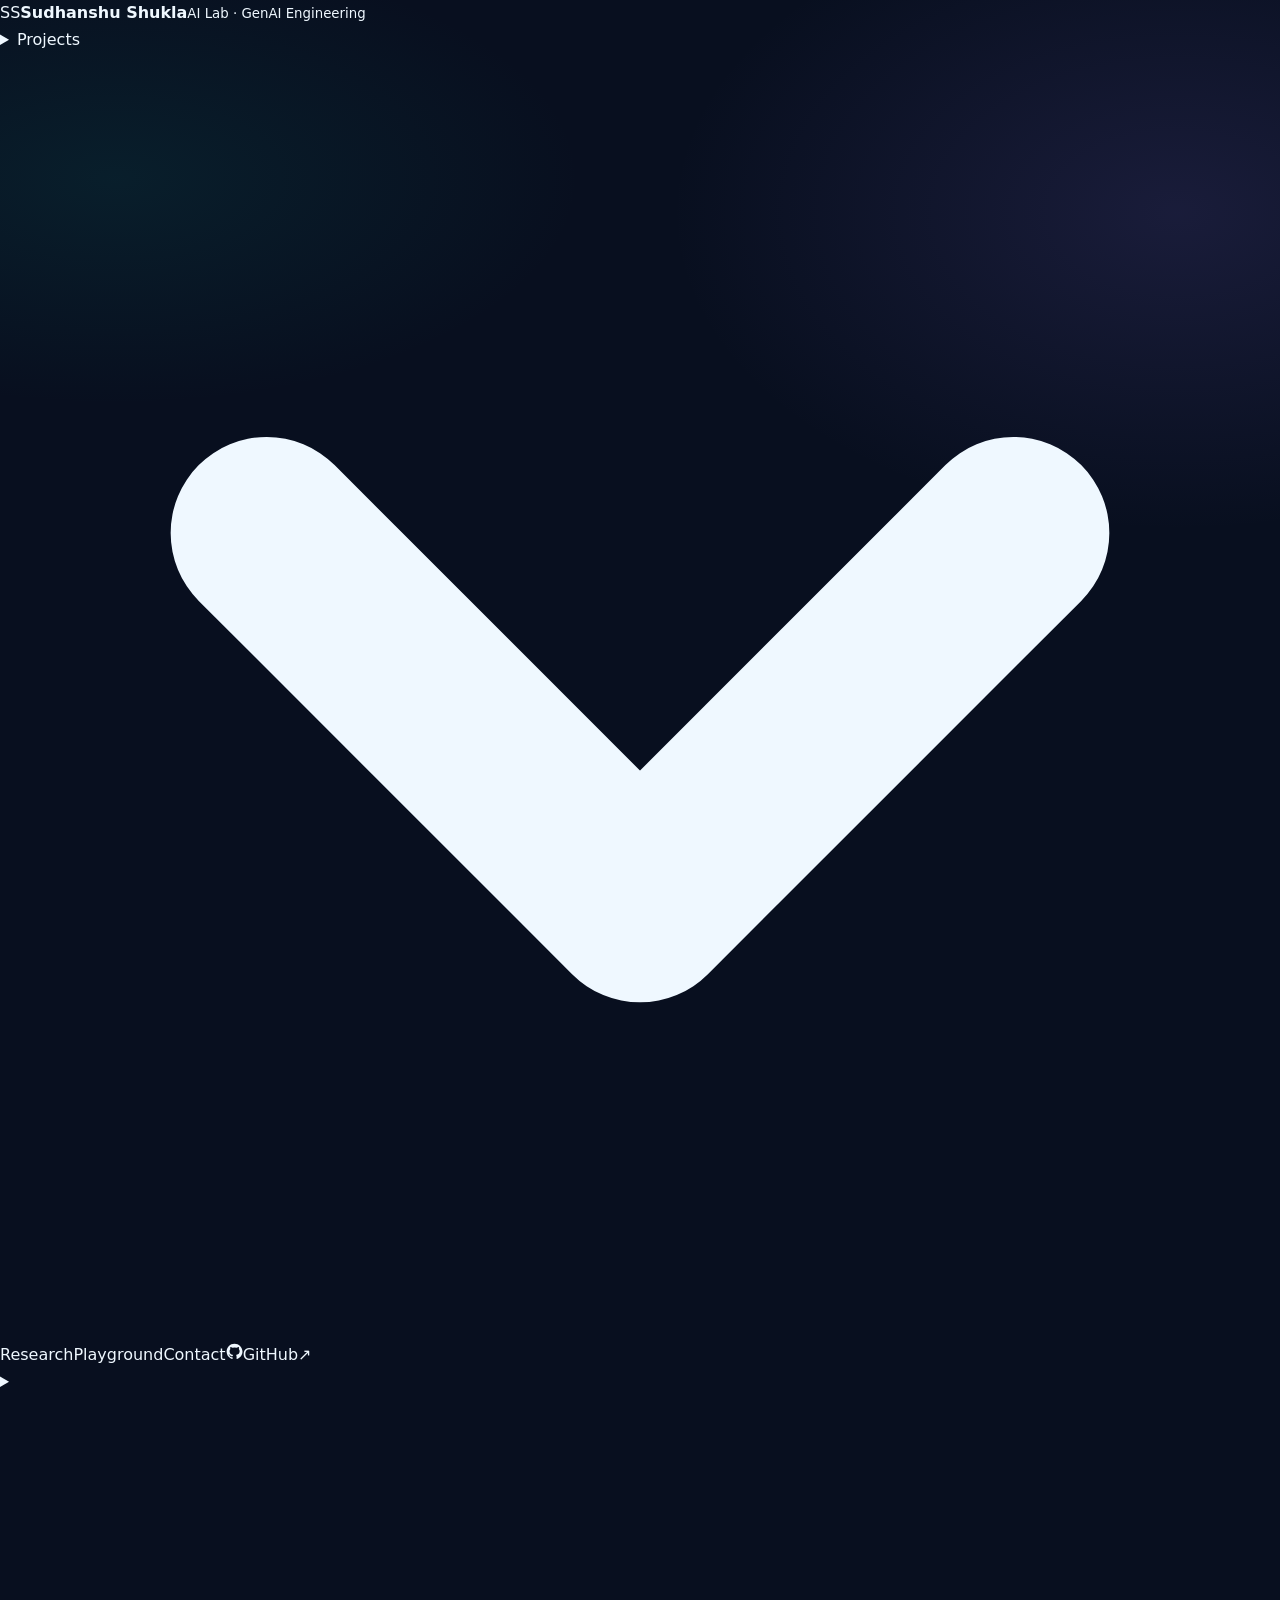
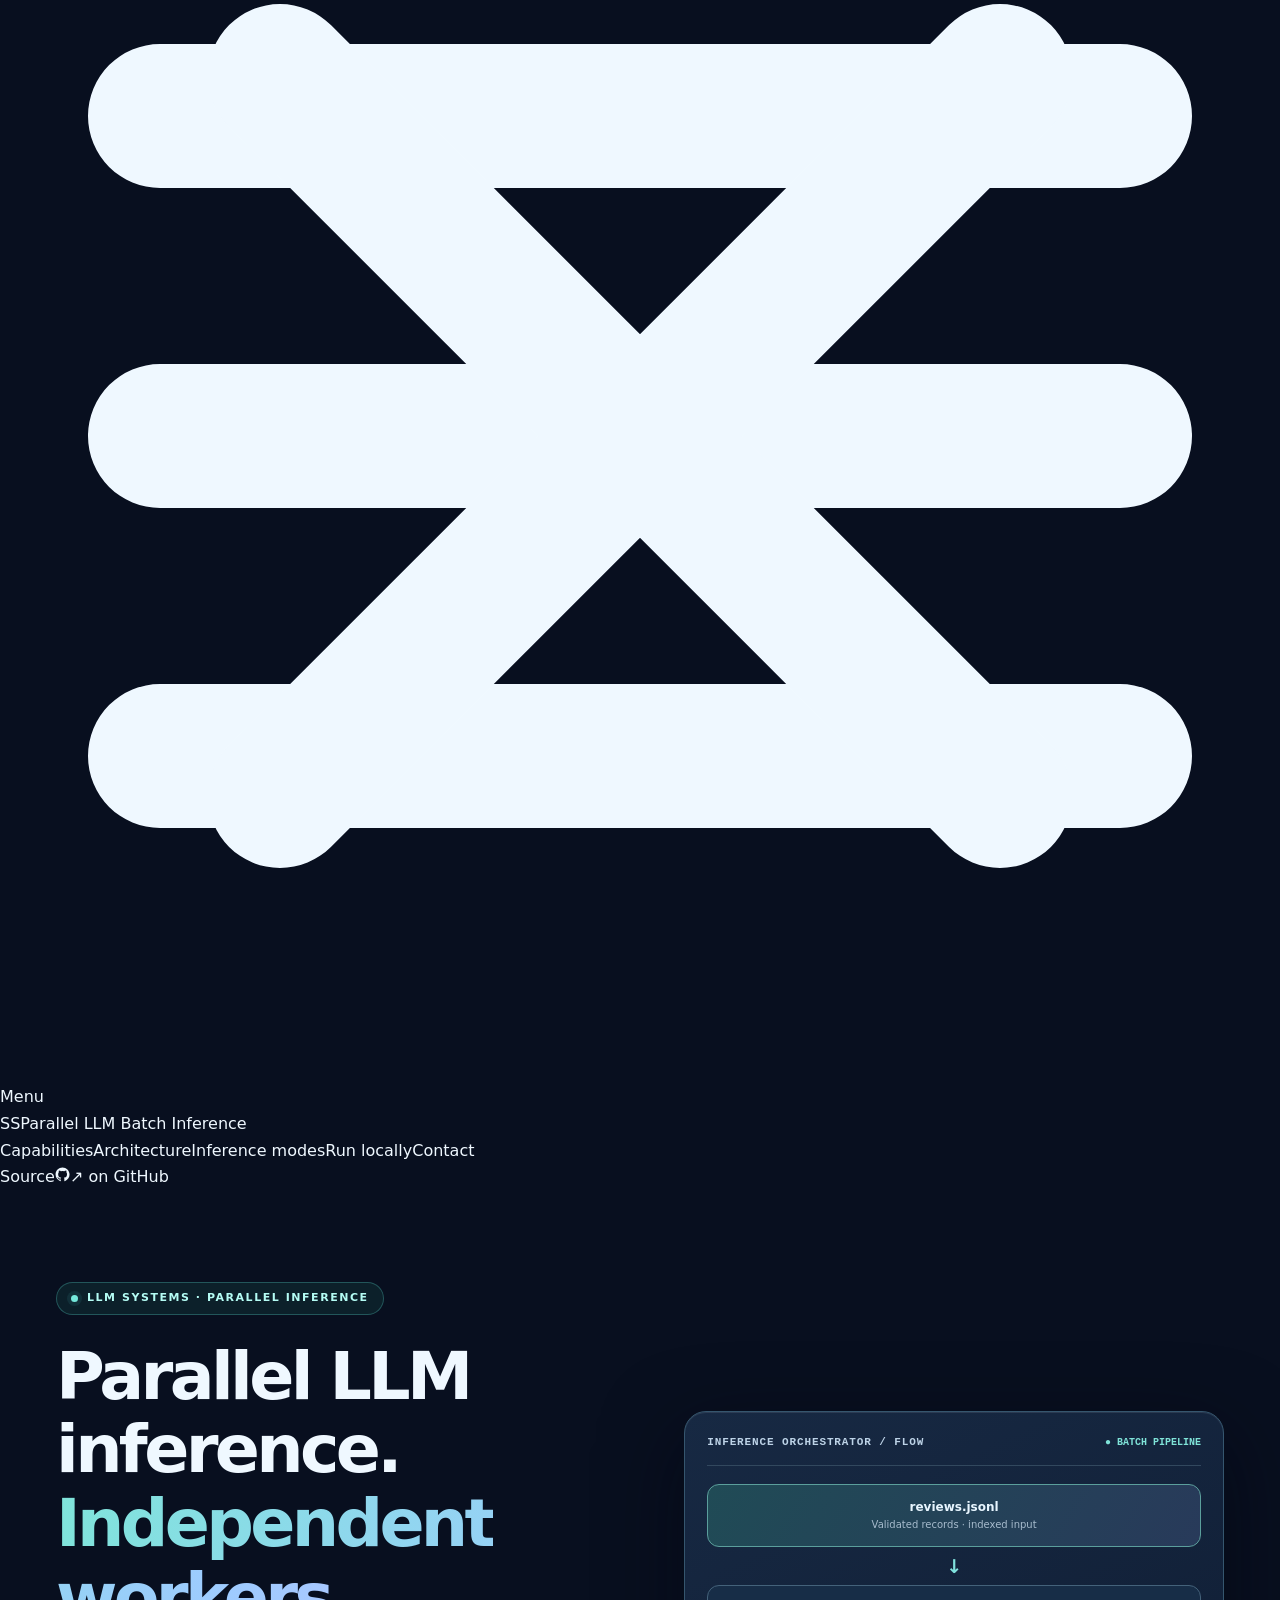
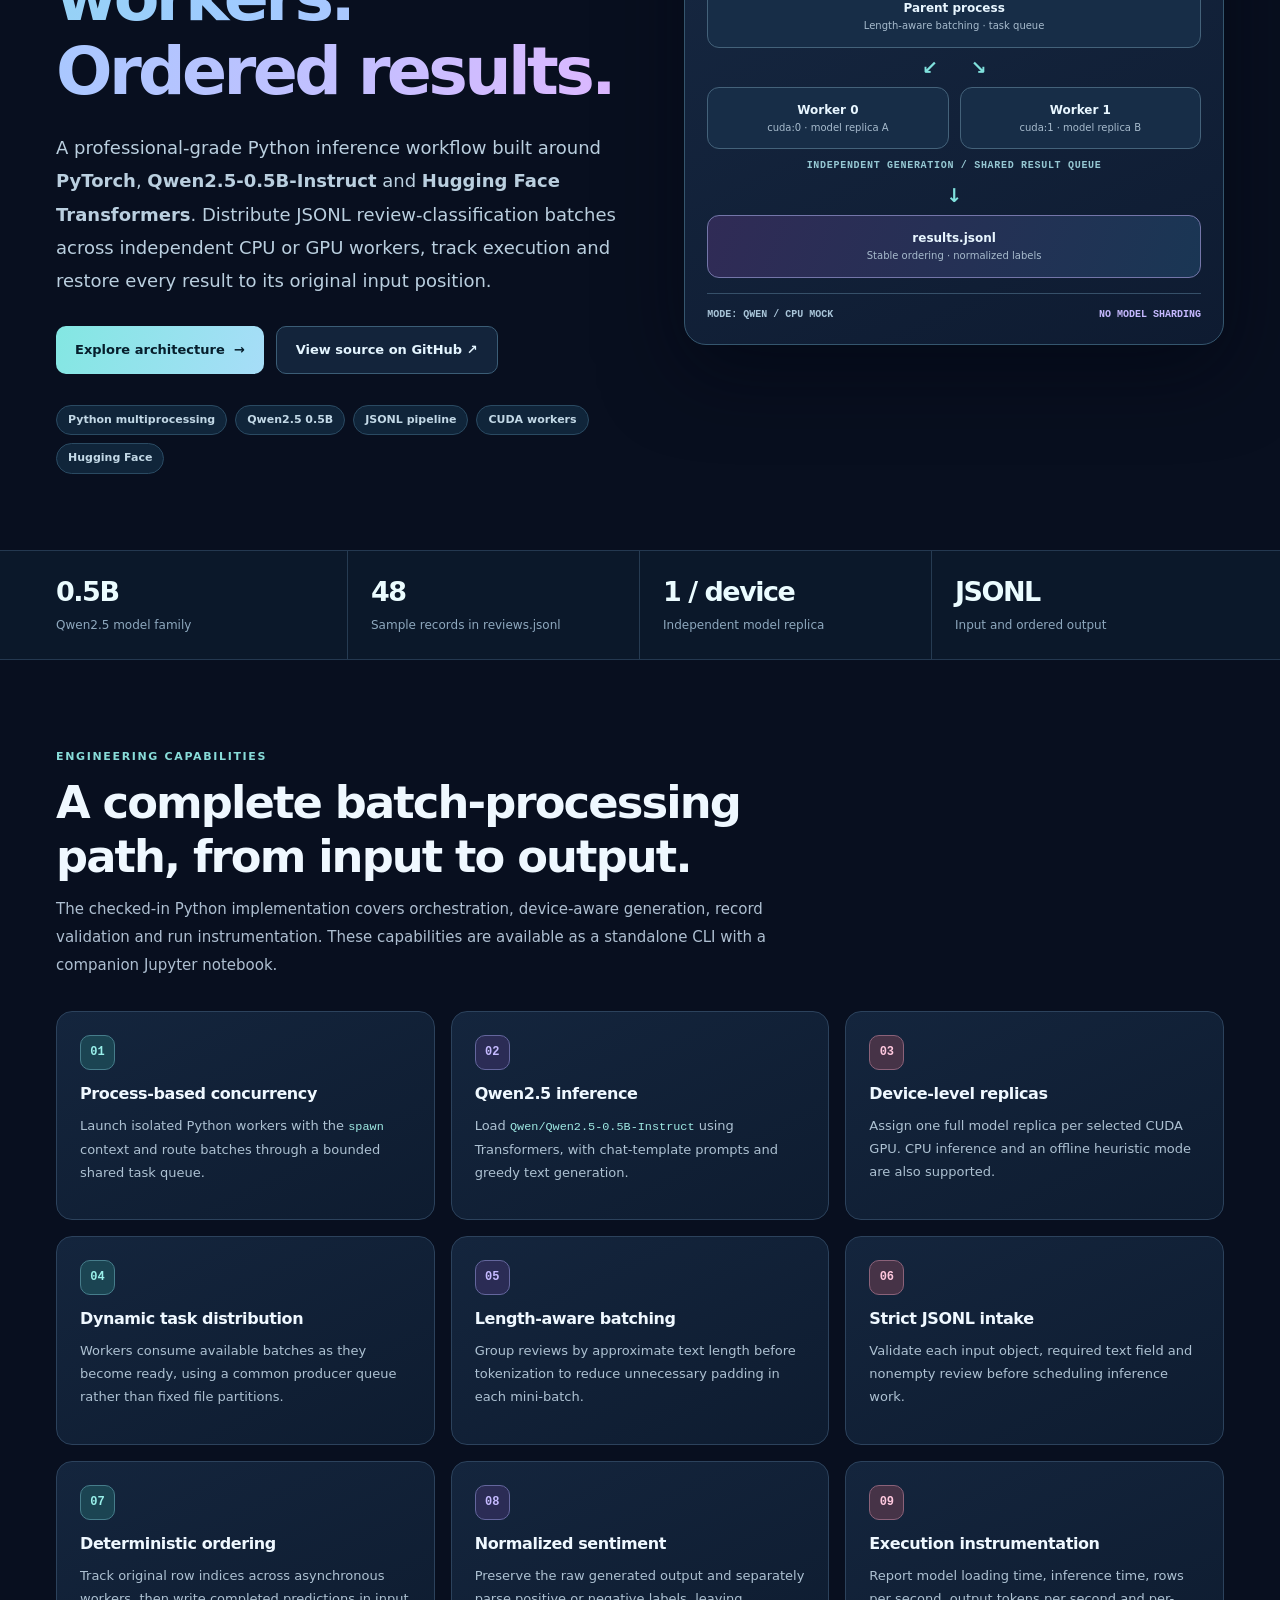
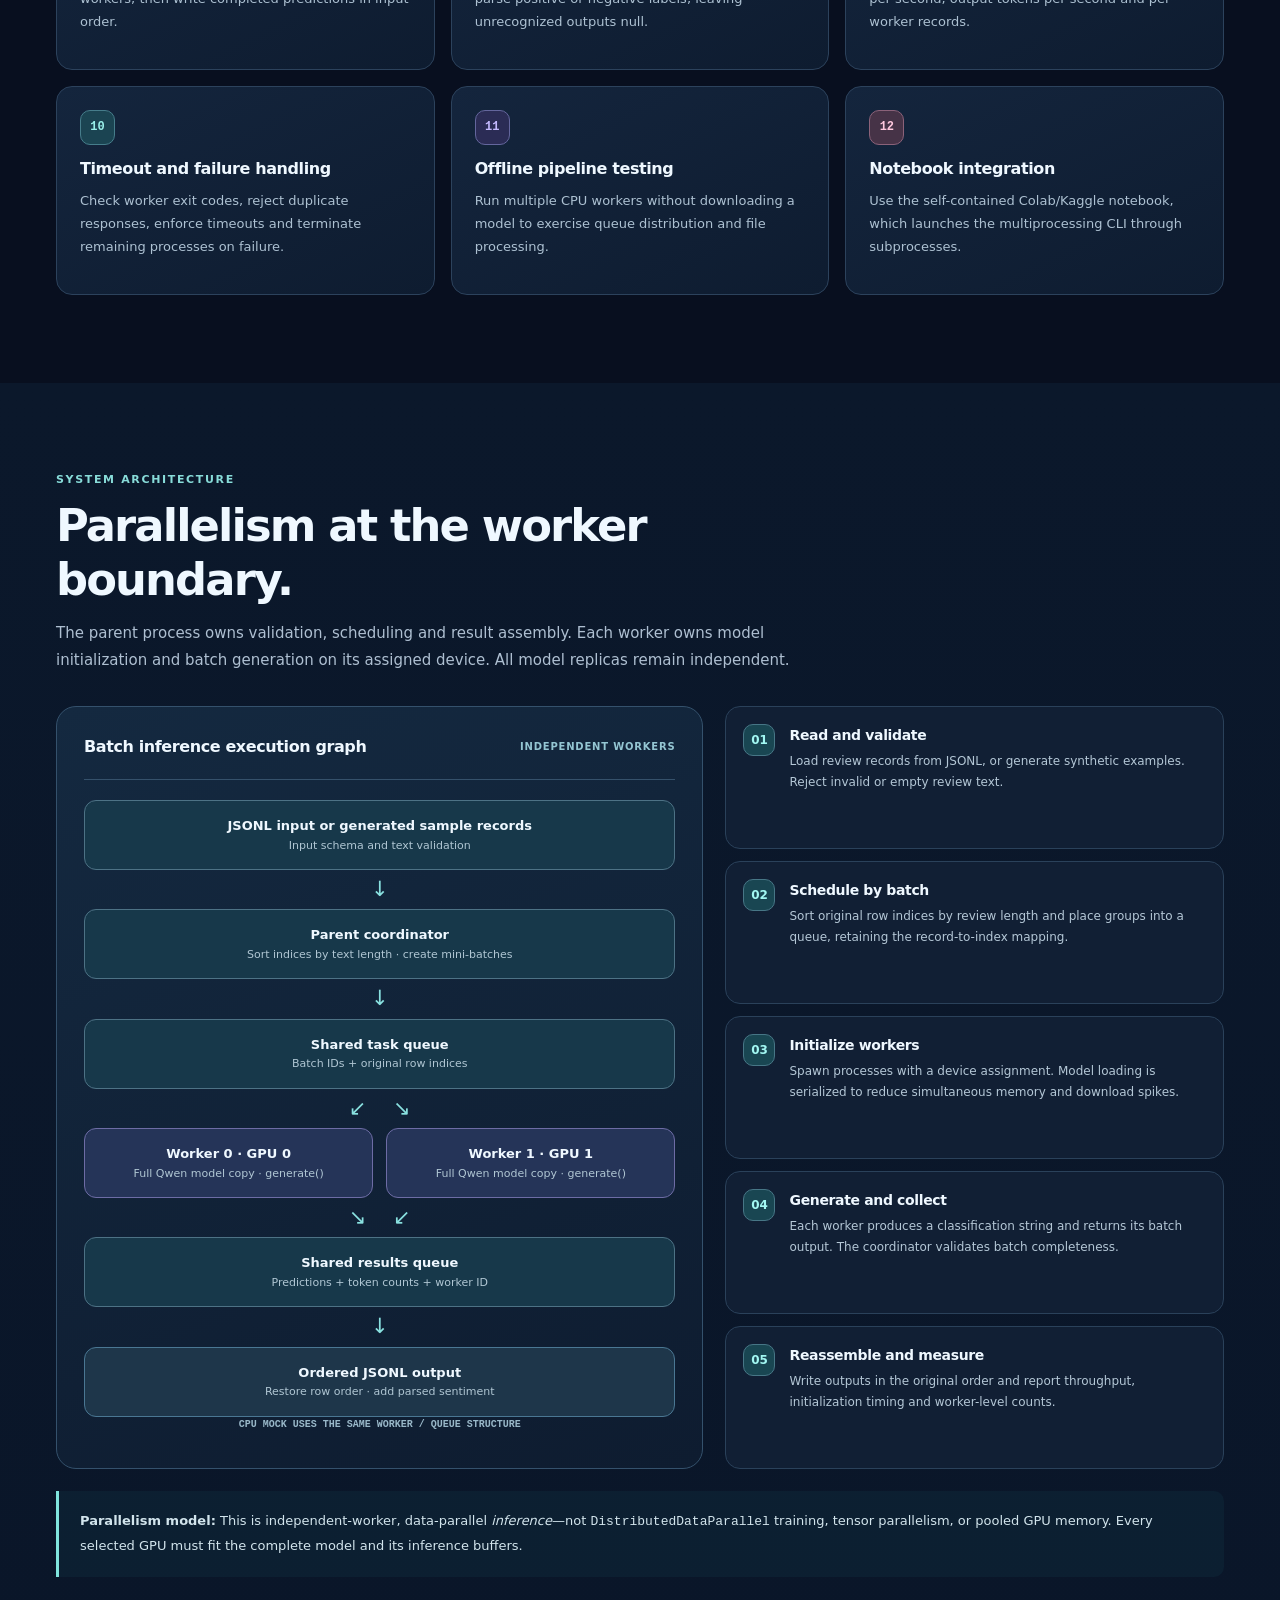
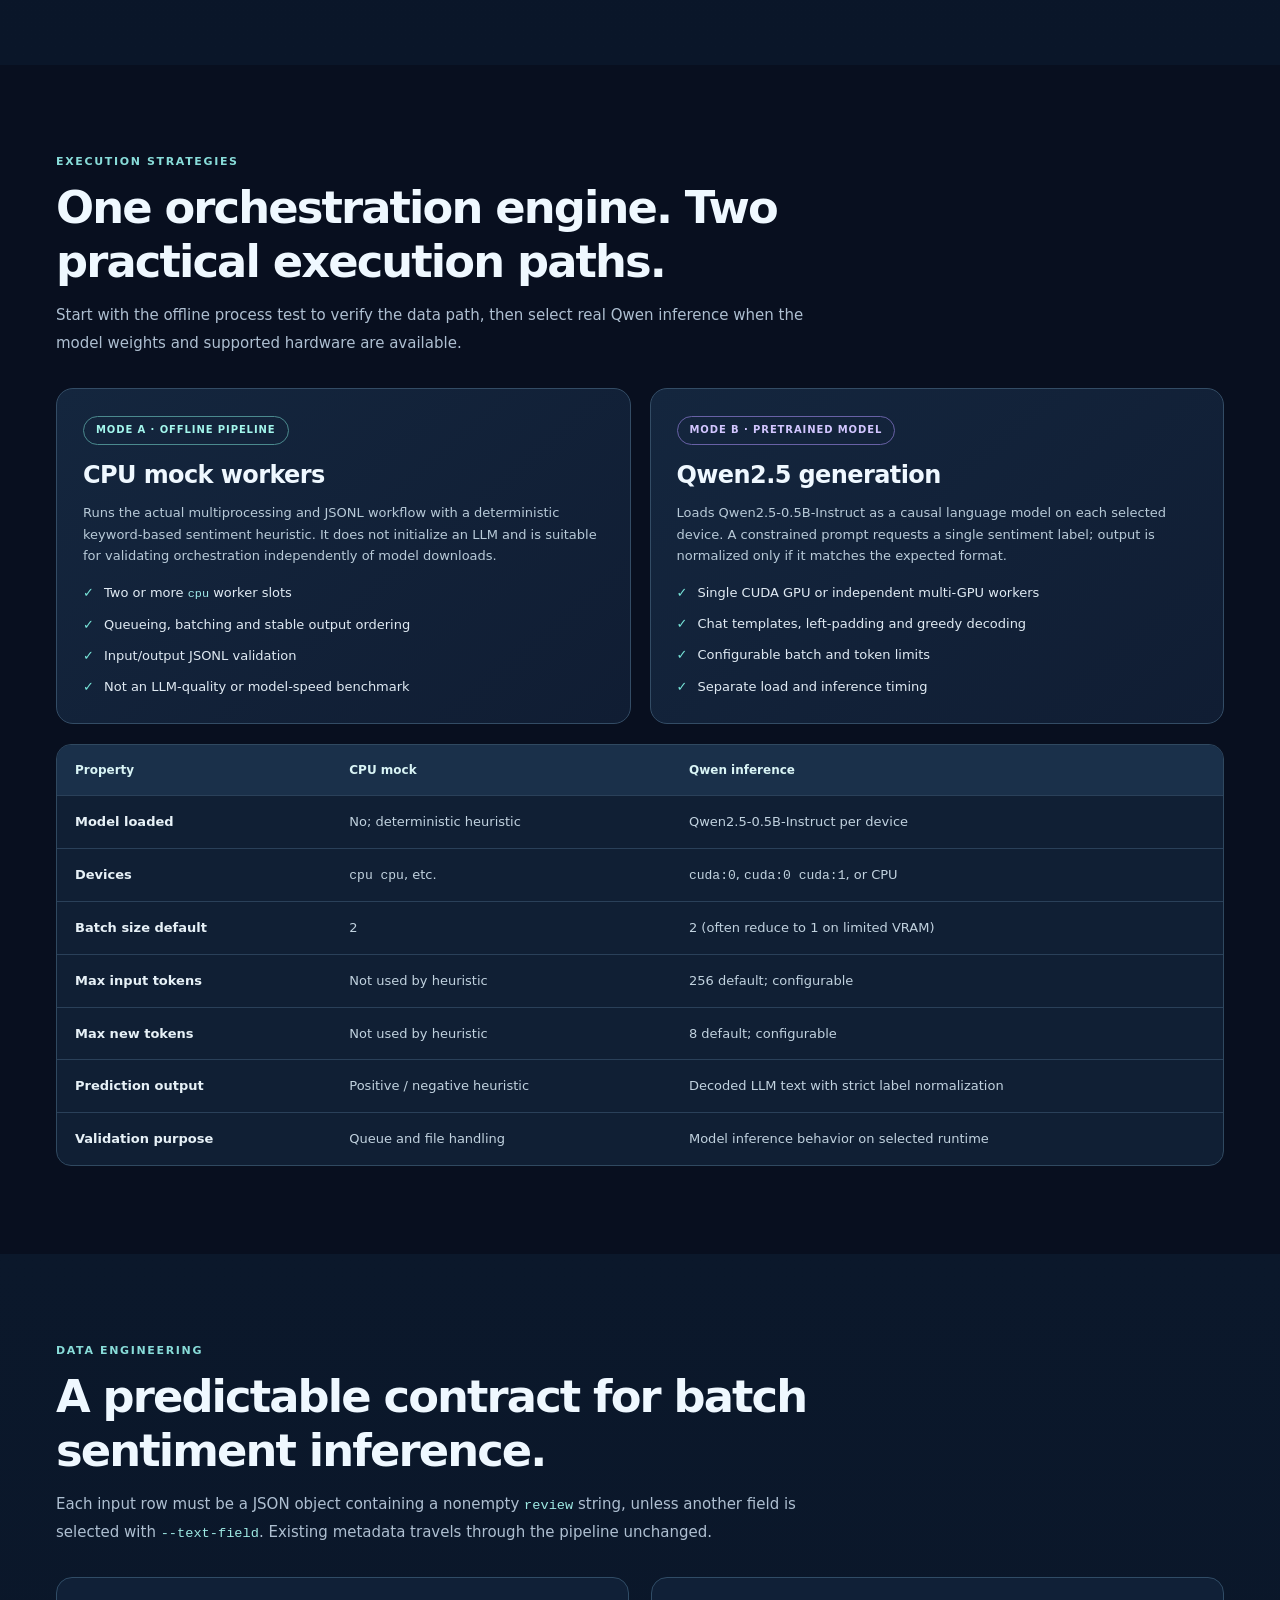
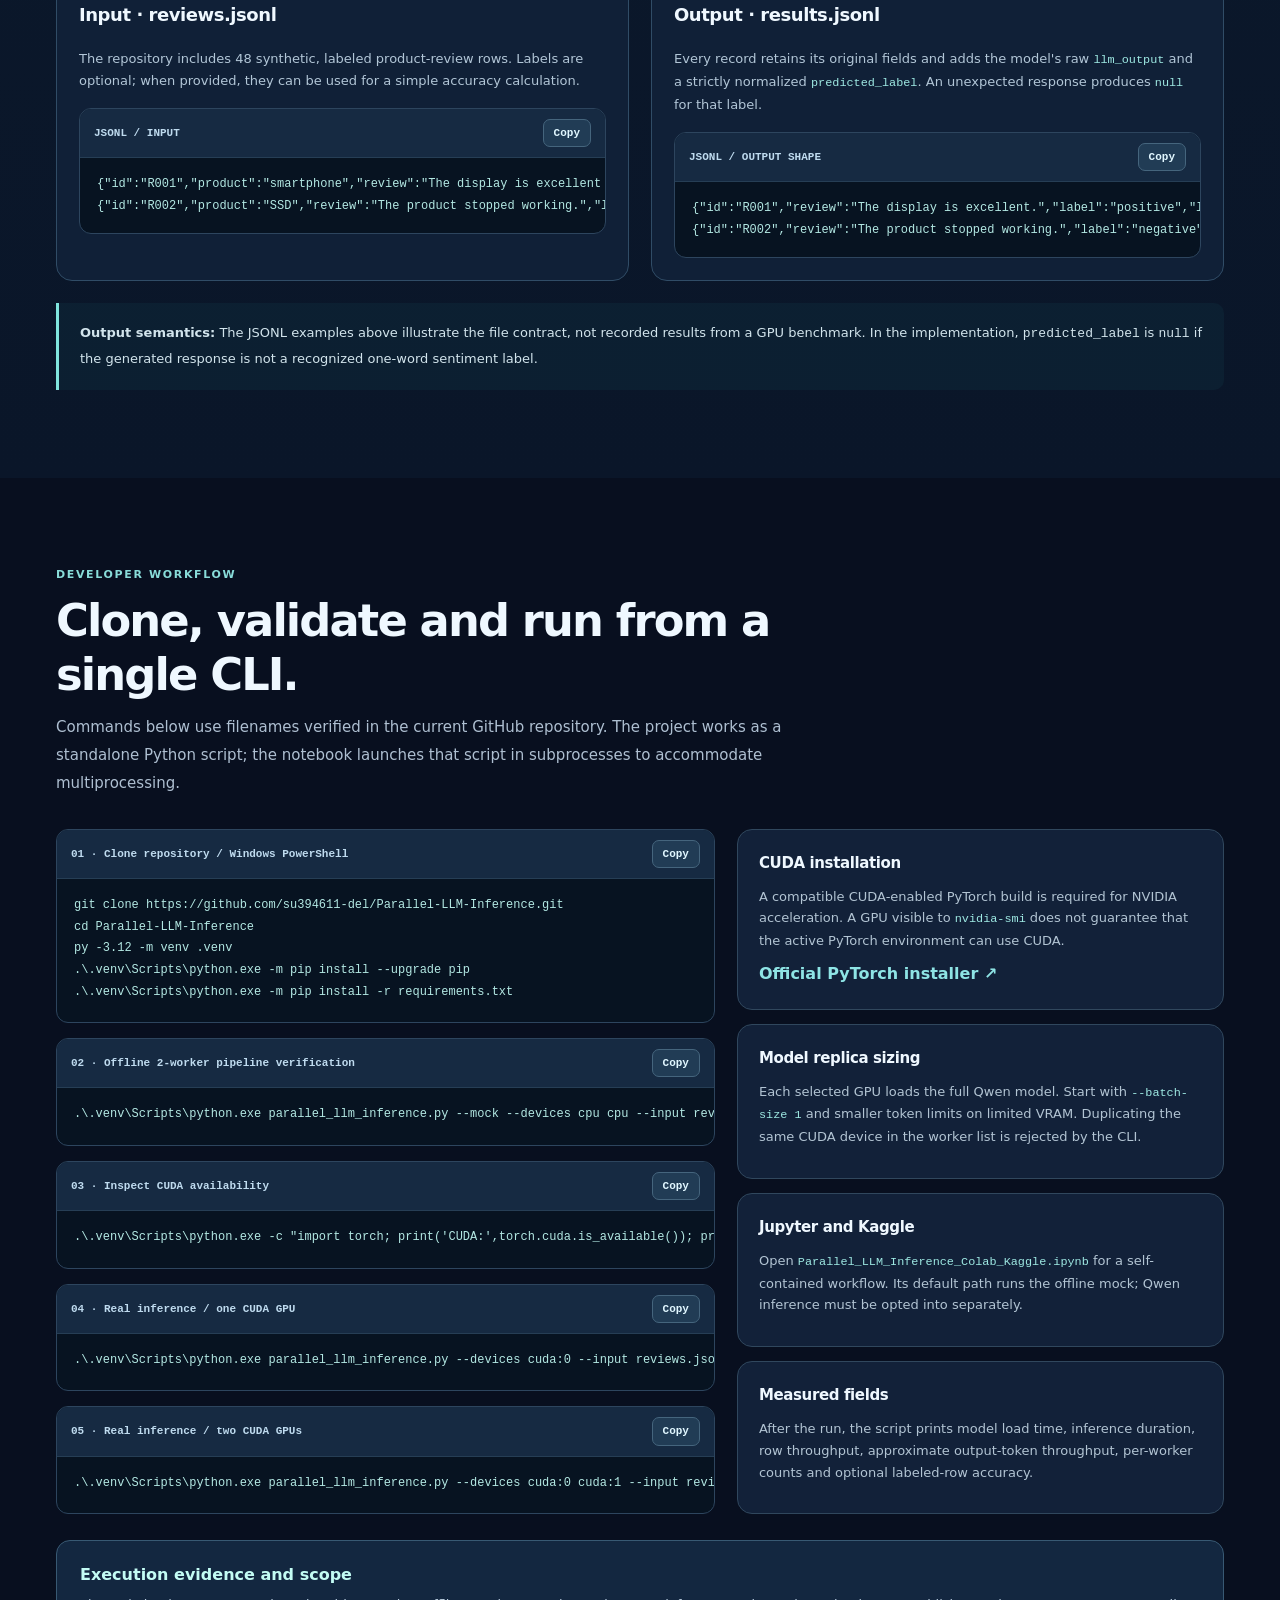
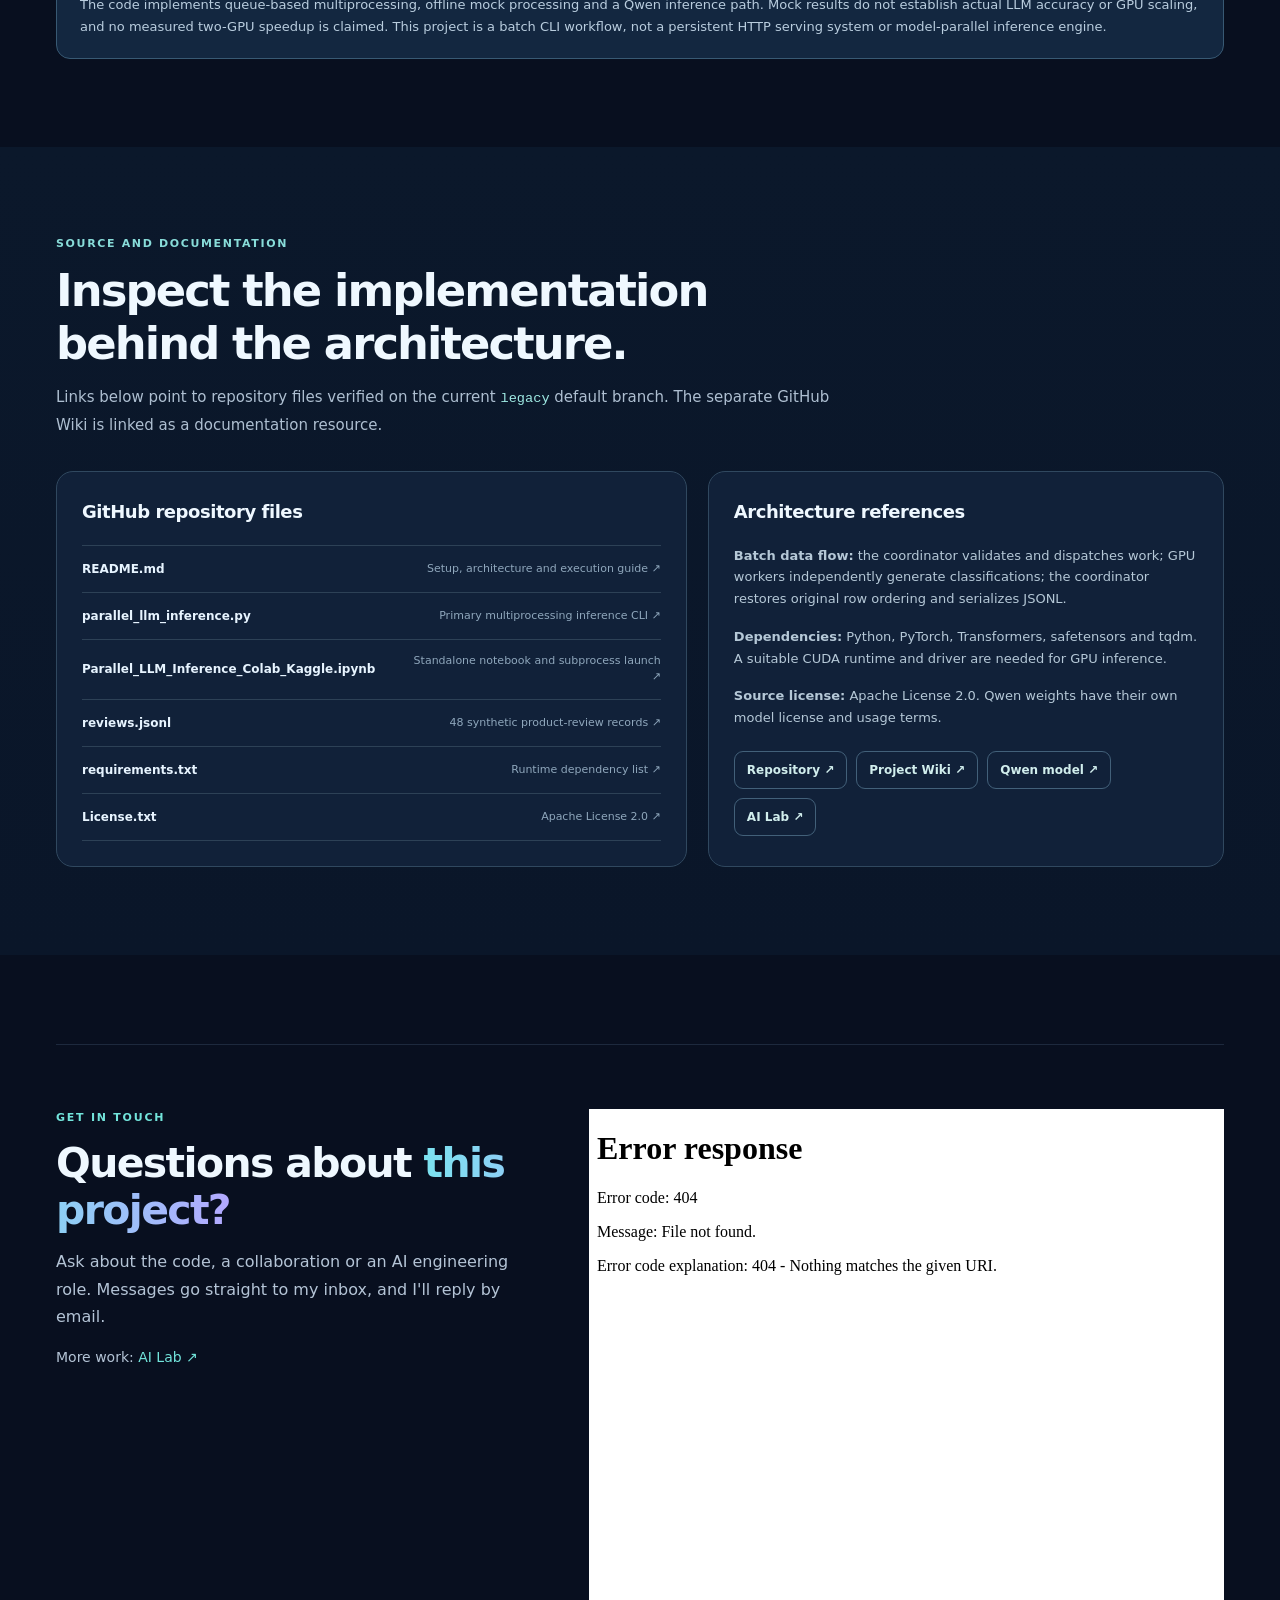
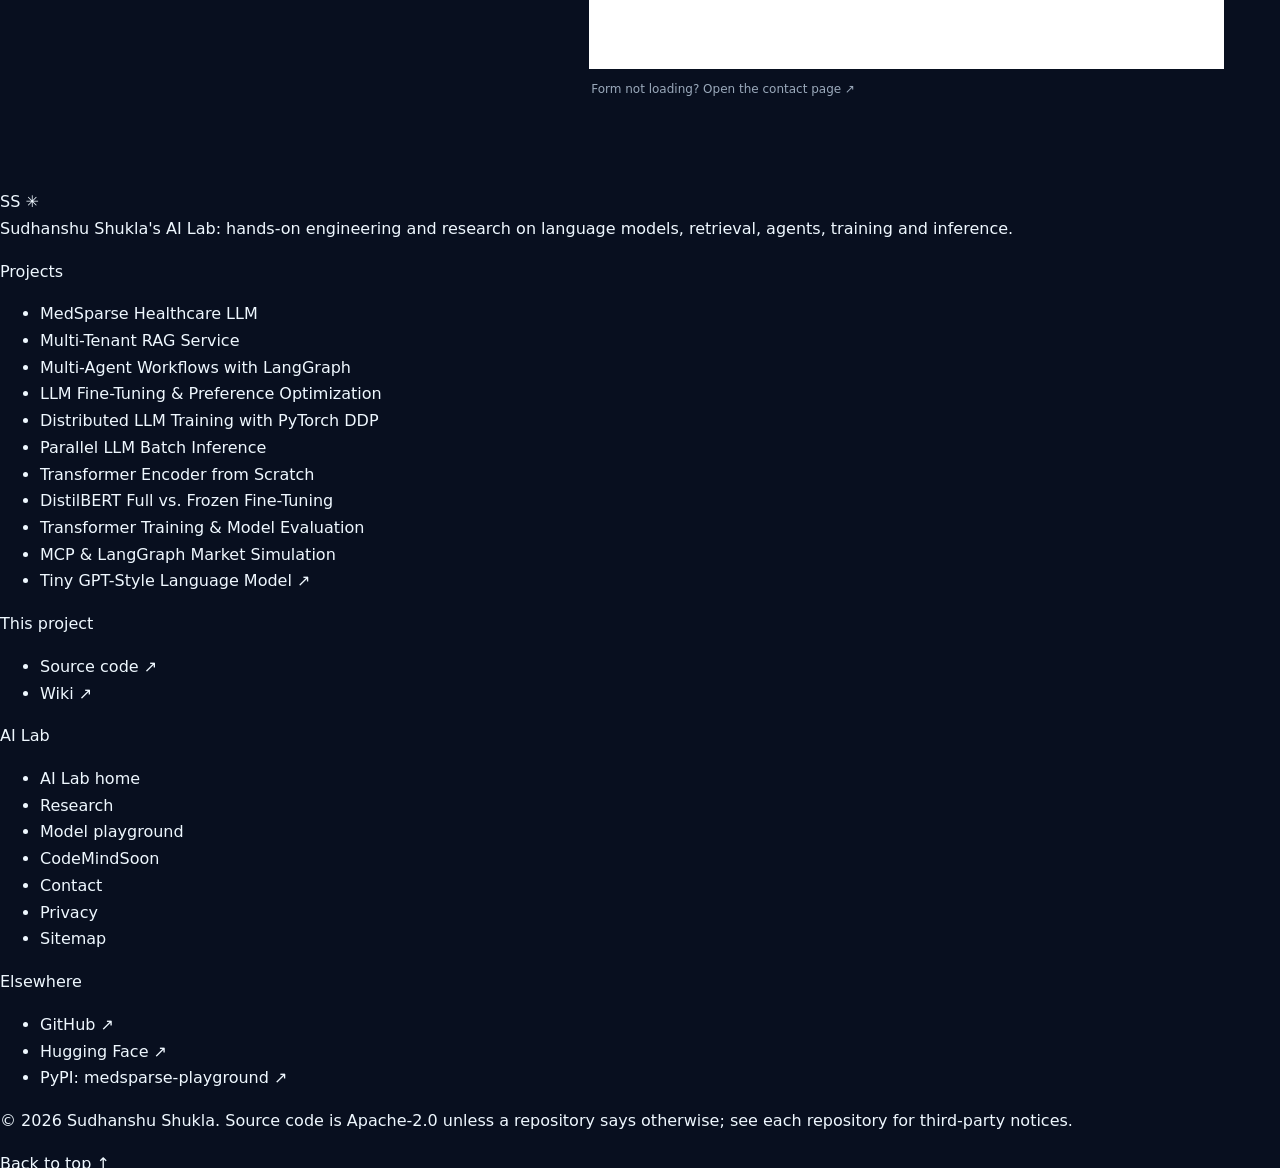
==== commit 0038f718: "Rename leftover "AI portfolio" links and labels to "AI Lab" The main site was rebranded from Portfol" ====
--- a/docs/index.html
+++ b/docs/index.html
@@ -22,12 +22,12 @@
 <meta name="twitter:title" content="Parallel LLM Inference | PyTorch &amp; Qwen2.5">
 <meta name="twitter:description" content="Professional-grade PyTorch batch inference architecture for Qwen2.5-0.5B-Instruct: multiprocessing workers, independent GPU replicas, JSONL validation, stable ordering and observable execution.">
 <meta name="twitter:image" content="https://su394611-del.github.io/Parallel-LLM-Inference/social-preview.png">
-<script type="application/ld+json">{"@context":"https://schema.org","@graph":[{"@type":"WebSite","@id":"https://su394611-del.github.io/Parallel-LLM-Inference/#website","name":"Parallel LLM Inference Engineering","url":"https://su394611-del.github.io/Parallel-LLM-Inference/"},{"@type":"WebPage","@id":"https://su394611-del.github.io/Parallel-LLM-Inference/#webpage","name":"Parallel LLM Inference | PyTorch, Qwen2.5 and Multi-GPU Workers","url":"https://su394611-del.github.io/Parallel-LLM-Inference/","description":"Professional-grade PyTorch batch inference architecture for Qwen2.5-0.5B-Instruct: multiprocessing workers, independent GPU replicas, JSONL validation, stable ordering and observable execution.","inLanguage":"en","isPartOf":{"@id":"https://su394611-del.github.io/Parallel-LLM-Inference/#website"}},{"@type":"SoftwareSourceCode","name":"Parallel LLM Inference with PyTorch and Qwen2.5","description":"Python multiprocessing batch inference project with JSONL review classification, independent per-device Qwen model replicas and offline mock workers.","codeRepository":"https://github.com/su394611-del/Parallel-LLM-Inference","url":"https://su394611-del.github.io/Parallel-LLM-Inference/","programmingLanguage":"Python","runtimePlatform":"Python 3.12, PyTorch and Hugging Face Transformers","license":"https://www.apache.org/licenses/LICENSE-2.0","author":{"@type":"Person","name":"Sudhanshu Shukla","url":"https://github.com/su394611-del"}},{"@type":"BreadcrumbList","itemListElement":[{"@type":"ListItem","position":1,"name":"AI portfolio","item":"https://su394611-del.github.io/"},{"@type":"ListItem","position":2,"name":"Parallel LLM Inference","item":"https://su394611-del.github.io/Parallel-LLM-Inference/"}]}]}</script>
+<script type="application/ld+json">{"@context":"https://schema.org","@graph":[{"@type":"WebSite","@id":"https://su394611-del.github.io/Parallel-LLM-Inference/#website","name":"Parallel LLM Inference Engineering","url":"https://su394611-del.github.io/Parallel-LLM-Inference/"},{"@type":"WebPage","@id":"https://su394611-del.github.io/Parallel-LLM-Inference/#webpage","name":"Parallel LLM Inference | PyTorch, Qwen2.5 and Multi-GPU Workers","url":"https://su394611-del.github.io/Parallel-LLM-Inference/","description":"Professional-grade PyTorch batch inference architecture for Qwen2.5-0.5B-Instruct: multiprocessing workers, independent GPU replicas, JSONL validation, stable ordering and observable execution.","inLanguage":"en","isPartOf":{"@id":"https://su394611-del.github.io/Parallel-LLM-Inference/#website"}},{"@type":"SoftwareSourceCode","name":"Parallel LLM Inference with PyTorch and Qwen2.5","description":"Python multiprocessing batch inference project with JSONL review classification, independent per-device Qwen model replicas and offline mock workers.","codeRepository":"https://github.com/su394611-del/Parallel-LLM-Inference","url":"https://su394611-del.github.io/Parallel-LLM-Inference/","programmingLanguage":"Python","runtimePlatform":"Python 3.12, PyTorch and Hugging Face Transformers","license":"https://www.apache.org/licenses/LICENSE-2.0","author":{"@type":"Person","name":"Sudhanshu Shukla","url":"https://github.com/su394611-del"}},{"@type":"BreadcrumbList","itemListElement":[{"@type":"ListItem","position":1,"name":"AI Lab","item":"https://su394611-del.github.io/"},{"@type":"ListItem","position":2,"name":"Parallel LLM Inference","item":"https://su394611-del.github.io/Parallel-LLM-Inference/"}]}]}</script>
 <link rel="stylesheet" href="page.css">
 <link rel="stylesheet" href="ss-contact-styles.css">
 
 <link rel="stylesheet" href="ai-lab-home-navigation.css">
-<!-- ailab:head:start --><script defer src="/assets/vue-3.5.13.global.prod.js"></script><link rel="stylesheet" href="/assets/ailab-chrome.css?v=20261124-csp1"><script src="/assets/ailab-chrome.js?v=20261124-csp1" defer></script><script defer src="/assets/privacy.js?v=20261124-consent1"></script><!-- ailab:head:end -->
+<!-- ailab:head:start --><script defer src="/assets/vue-3.5.13.global.prod.js"></script><link rel="stylesheet" href="/assets/ailab-chrome.css?v=20261124-consent2"><script src="/assets/ailab-chrome.js?v=20261124-consent2" defer></script><script defer src="/assets/privacy.js?v=20261124-consent2"></script><!-- ailab:head:end -->
 </head>
 <body id="top">
 <a class="skip" href="#main">Skip to content</a>
@@ -127,15 +127,15 @@
 <li><a href="https://github.com/su394611-del/Parallel-LLM-Inference/blob/legacy/reviews.jsonl" target="_blank" rel="noopener noreferrer"><span class="file-name">reviews.jsonl</span><span class="file-desc">48 synthetic product-review records ↗</span></a></li>
 <li><a href="https://github.com/su394611-del/Parallel-LLM-Inference/blob/legacy/requirements.txt" target="_blank" rel="noopener noreferrer"><span class="file-name">requirements.txt</span><span class="file-desc">Runtime dependency list ↗</span></a></li>
 <li><a href="https://github.com/su394611-del/Parallel-LLM-Inference/blob/legacy/License.txt" target="_blank" rel="noopener noreferrer"><span class="file-name">License.txt</span><span class="file-desc">Apache License 2.0 ↗</span></a></li>
-</ul></div><aside class="source-aside"><h3>Architecture references</h3><p><strong>Batch data flow:</strong> the coordinator validates and dispatches work; GPU workers independently generate classifications; the coordinator restores original row ordering and serializes JSONL.</p><p><strong>Dependencies:</strong> Python, PyTorch, Transformers, safetensors and tqdm. A suitable CUDA runtime and driver are needed for GPU inference.</p><p><strong>Source license:</strong> Apache License 2.0. Qwen weights have their own model license and usage terms.</p><div class="source-buttons"><a href="https://github.com/su394611-del/Parallel-LLM-Inference" target="_blank" rel="noopener noreferrer">Repository ↗</a><a href="https://github.com/su394611-del/Parallel-LLM-Inference/wiki" target="_blank" rel="noopener noreferrer">Project Wiki ↗</a><a href="https://huggingface.co/Qwen/Qwen2.5-0.5B-Instruct" target="_blank" rel="noopener noreferrer">Qwen model ↗</a><a href="https://su394611-del.github.io/" target="_blank" rel="noopener noreferrer">AI portfolio ↗</a></div></aside></div></div></section>
+</ul></div><aside class="source-aside"><h3>Architecture references</h3><p><strong>Batch data flow:</strong> the coordinator validates and dispatches work; GPU workers independently generate classifications; the coordinator restores original row ordering and serializes JSONL.</p><p><strong>Dependencies:</strong> Python, PyTorch, Transformers, safetensors and tqdm. A suitable CUDA runtime and driver are needed for GPU inference.</p><p><strong>Source license:</strong> Apache License 2.0. Qwen weights have their own model license and usage terms.</p><div class="source-buttons"><a href="https://github.com/su394611-del/Parallel-LLM-Inference" target="_blank" rel="noopener noreferrer">Repository ↗</a><a href="https://github.com/su394611-del/Parallel-LLM-Inference/wiki" target="_blank" rel="noopener noreferrer">Project Wiki ↗</a><a href="https://huggingface.co/Qwen/Qwen2.5-0.5B-Instruct" target="_blank" rel="noopener noreferrer">Qwen model ↗</a><a href="https://su394611-del.github.io/" target="_blank" rel="noopener noreferrer">AI Lab ↗</a></div></aside></div></div></section>
 <section aria-labelledby="contact-heading" class="ss-contact" id="contact">
 <div class="shell ss-contact-inner">
-<div class="ss-contact-copy"><p class="ss-contact-kicker">Get in touch</p><h2 id="contact-heading">Questions about <span class="ss-contact-grad">this project?</span></h2><p>Ask about the code, a collaboration or an AI engineering role. Messages go straight to my inbox, and I'll reply by email.</p><p class="ss-contact-more">More work: <a href="https://su394611-del.github.io/">AI engineering portfolio ↗</a></p></div>
+<div class="ss-contact-copy"><p class="ss-contact-kicker">Get in touch</p><h2 id="contact-heading">Questions about <span class="ss-contact-grad">this project?</span></h2><p>Ask about the code, a collaboration or an AI engineering role. Messages go straight to my inbox, and I'll reply by email.</p><p class="ss-contact-more">More work: <a href="https://su394611-del.github.io/">AI Lab ↗</a></p></div>
 <div class="ss-contact-form"><iframe class="ss-contact-frame" id="ss-contact-frame" loading="lazy" src="/contact.html?from=Parallel-LLM-Inference" title="Contact form"></iframe><p class="ss-contact-fallback">Form not loading? <a href="/contact.html?from=Parallel-LLM-Inference">Open the contact page ↗</a></p></div>
 </div>
 </section>
 </main>
-<!-- ailab:footer:start --><footer class="ailab-footer"><div class="ailab-wrap ailab-footer-grid" data-columns="3"><div class="ailab-footer-brand"><a class="ailab-wordmark" href="/" aria-label="AI Lab home">SS <span aria-hidden="true">✳</span></a><p class="ailab-footer-about">Sudhanshu Shukla&#x27;s AI Lab: hands-on engineering and research on language models, retrieval, agents, training and inference.</p></div><nav class="ailab-footer-col ailab-col-projects" aria-label="Projects"><p class="ailab-group-label">Projects</p><ul><li><a href="/MedSparse-Healthcare-LLM-From-Scratch/">MedSparse Healthcare LLM</a></li><li><a href="/RAG-service/">Multi-Tenant RAG Service</a></li><li><a href="/Multi-agents-using-LangGraph/">Multi-Agent Workflows with LangGraph</a></li><li><a href="/Pre-training-and-Fine-tuning/">LLM Fine-Tuning &amp; Preference Optimization</a></li><li><a href="/Distributed-Data-Parallel-Processing/">Distributed LLM Training with PyTorch DDP</a></li><li><a href="/Parallel-LLM-Inference/" aria-current="page">Parallel LLM Batch Inference</a></li><li><a href="/LLM-from-scratch/">Transformer Encoder from Scratch</a></li><li><a href="/Full-Fine-Training-Pre-Training-Mid-Training/">DistilBERT Full vs. Frozen Fine-Tuning</a></li><li><a href="/Transformers-Training/">Transformer Training &amp; Model Evaluation</a></li><li><a href="/Stock-market-trading-Application-using-MCP-langchain-langgraph/">MCP &amp; LangGraph Market Simulation</a></li><li><a href="https://huggingface.co/sudhanshu42844/my-tiny-llm" target="_blank" rel="noopener noreferrer">Tiny GPT-Style Language Model<span class="ailab-ext" aria-hidden="true"> ↗</span></a></li></ul></nav><nav class="ailab-footer-col" aria-label="This project"><p class="ailab-group-label">This project</p><ul><li><a href="https://github.com/su394611-del/Parallel-LLM-Inference" target="_blank" rel="noopener noreferrer">Source code <span aria-hidden="true">↗</span></a></li><li><a href="https://github.com/su394611-del/Parallel-LLM-Inference/wiki" target="_blank" rel="noopener noreferrer">Wiki <span aria-hidden="true">↗</span></a></li></ul></nav><nav class="ailab-footer-col ailab-col-lab" aria-label="AI Lab"><p class="ailab-group-label">AI Lab</p><ul><li><a href="/">AI Lab home</a></li><li><a href="/research/">Research</a></li><li><a href="/playground/">Model playground</a></li><li><a href="/codemind/">CodeMind</a><span class="ailab-badge">Soon</span></li><li><a href="/contact.html">Contact</a></li><li><a href="/privacy/">Privacy</a></li><li><a href="/sitemap.xml">Sitemap</a></li></ul></nav><nav class="ailab-footer-col" aria-label="Elsewhere"><p class="ailab-group-label">Elsewhere</p><ul><li><a href="https://github.com/su394611-del" target="_blank" rel="noopener noreferrer">GitHub <span aria-hidden="true">↗</span></a></li><li><a href="https://huggingface.co/sudhanshu42844" target="_blank" rel="noopener noreferrer">Hugging Face <span aria-hidden="true">↗</span></a></li><li><a href="https://pypi.org/project/medsparse-playground/" target="_blank" rel="noopener noreferrer">PyPI: medsparse-playground <span aria-hidden="true">↗</span></a></li></ul></nav></div><div class="ailab-wrap ailab-footer-bottom"><p>© 2026 Sudhanshu Shukla. Source code is Apache-2.0 unless a repository says otherwise; see each repository for third-party notices.</p><a class="ailab-top-link" href="#ailab-top">Back to top <span aria-hidden="true">↑</span></a></div></footer><!-- ailab:footer:end -->
+<!-- ailab:footer:start --><footer class="ailab-footer"><div class="ailab-wrap ailab-footer-grid" data-columns="3"><div class="ailab-footer-brand"><a class="ailab-wordmark" href="/" aria-label="AI Lab home">SS <span aria-hidden="true">✳</span></a><p class="ailab-footer-about">Sudhanshu Shukla&#x27;s AI Lab: hands-on engineering and research on language models, retrieval, agents, training and inference.</p></div><nav class="ailab-footer-col ailab-col-projects" aria-label="Projects"><p class="ailab-group-label">Projects</p><ul><li><a href="/MedSparse-Healthcare-LLM-From-Scratch/">MedSparse Healthcare LLM</a></li><li><a href="/RAG-service/">Multi-Tenant RAG Service</a></li><li><a href="/Multi-agents-using-LangGraph/">Multi-Agent Workflows with LangGraph</a></li><li><a href="/Pre-training-and-Fine-tuning/">LLM Fine-Tuning &amp; Preference Optimization</a></li><li><a href="/Distributed-Data-Parallel-Processing/">Distributed LLM Training with PyTorch DDP</a></li><li><a href="/Parallel-LLM-Inference/" aria-current="page">Parallel LLM Batch Inference</a></li><li><a href="/LLM-from-scratch/">Transformer Encoder from Scratch</a></li><li><a href="/Full-Fine-Training-Pre-Training-Mid-Training/">DistilBERT Full vs. Frozen Fine-Tuning</a></li><li><a href="/Transformers-Training/">Transformer Training &amp; Model Evaluation</a></li><li><a href="/Stock-market-trading-Application-using-MCP-langchain-langgraph/">MCP &amp; LangGraph Market Simulation</a></li><li><a href="https://huggingface.co/sudhanshu42844/my-tiny-llm" target="_blank" rel="noopener noreferrer">Tiny GPT-Style Language Model<span class="ailab-ext" aria-hidden="true"> ↗</span></a></li></ul></nav><nav class="ailab-footer-col" aria-label="This project"><p class="ailab-group-label">This project</p><ul><li><a href="https://github.com/su394611-del/Parallel-LLM-Inference" target="_blank" rel="noopener noreferrer">Source code <span aria-hidden="true">↗</span></a></li><li><a href="https://github.com/su394611-del/Parallel-LLM-Inference/wiki" target="_blank" rel="noopener noreferrer">Wiki <span aria-hidden="true">↗</span></a></li></ul></nav><nav class="ailab-footer-col ailab-col-lab" aria-label="AI Lab"><p class="ailab-group-label">AI Lab</p><ul><li><a href="/">AI Lab home</a></li><li><a href="/research/">Research</a></li><li><a href="/playground/">Model playground</a></li><li><a href="/codemind/">CodeMind</a><span class="ailab-badge">Soon</span></li><li><a href="/contact.html">Contact</a></li><li><a href="/privacy/">Privacy</a></li><li><a href="/sitemap.xml">Sitemap</a></li></ul></nav><nav class="ailab-footer-col" aria-label="Elsewhere"><p class="ailab-group-label">Elsewhere</p><ul><li><a href="https://github.com/su394611-del" target="_blank" rel="noopener noreferrer">GitHub <span aria-hidden="true">↗</span></a></li><li><a href="https://huggingface.co/sudhanshu42844" target="_blank" rel="noopener noreferrer">Hugging Face <span aria-hidden="true">↗</span></a></li><li><a href="https://pypi.org/project/medsparse-playground/" target="_blank" rel="noopener noreferrer">PyPI: medsparse-playground <span aria-hidden="true">↗</span></a></li></ul></nav></div><div class="ailab-wrap ailab-footer-bottom"><p>© 2026 Sudhanshu Shukla. Source code is Apache-2.0 unless a repository says otherwise; see each repository for third-party notices.</p><div class="ailab-footer-actions"><span class="ailab-privacy-slot" data-privacy-settings></span><a class="ailab-top-link" href="#ailab-top">Back to top <span aria-hidden="true">↑</span></a></div></div></footer><!-- ailab:footer:end -->
 <script src="page-behavior.js"></script>
 <script src="contact-frame.js"></script>
 
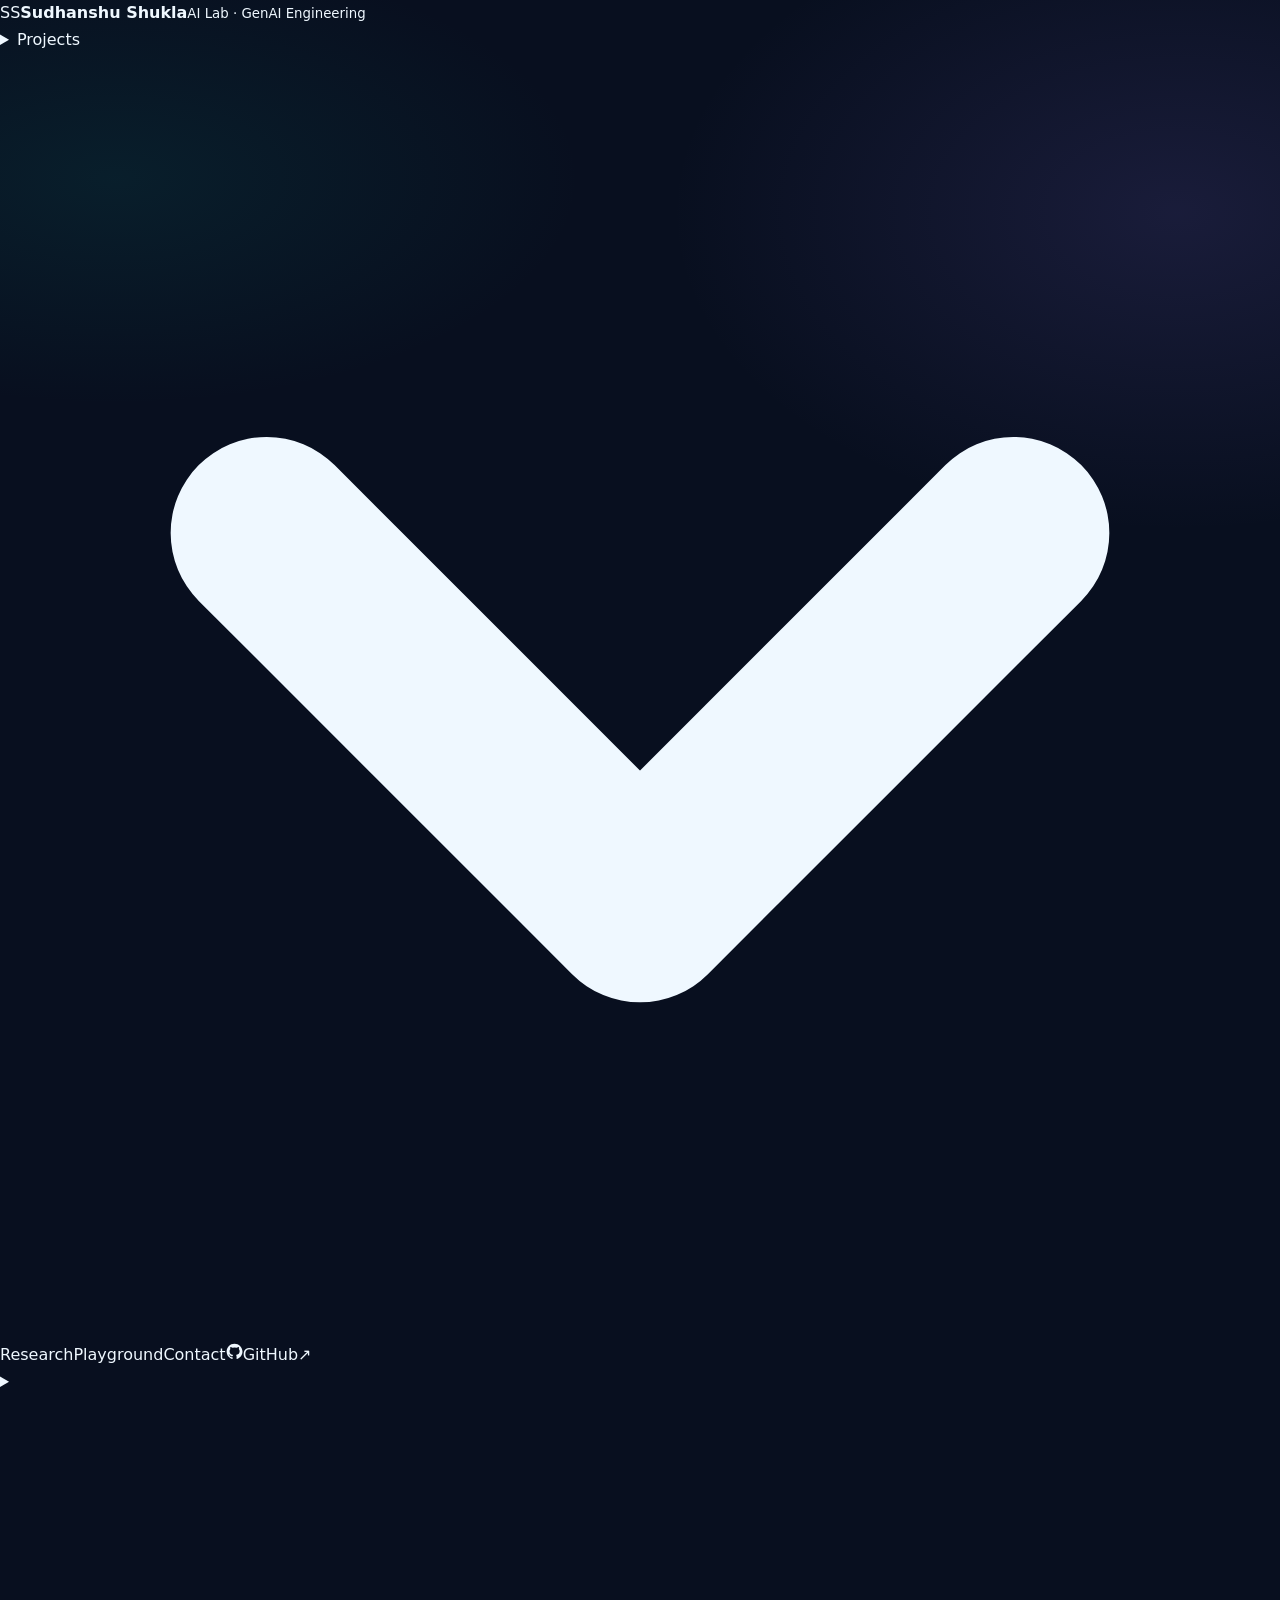
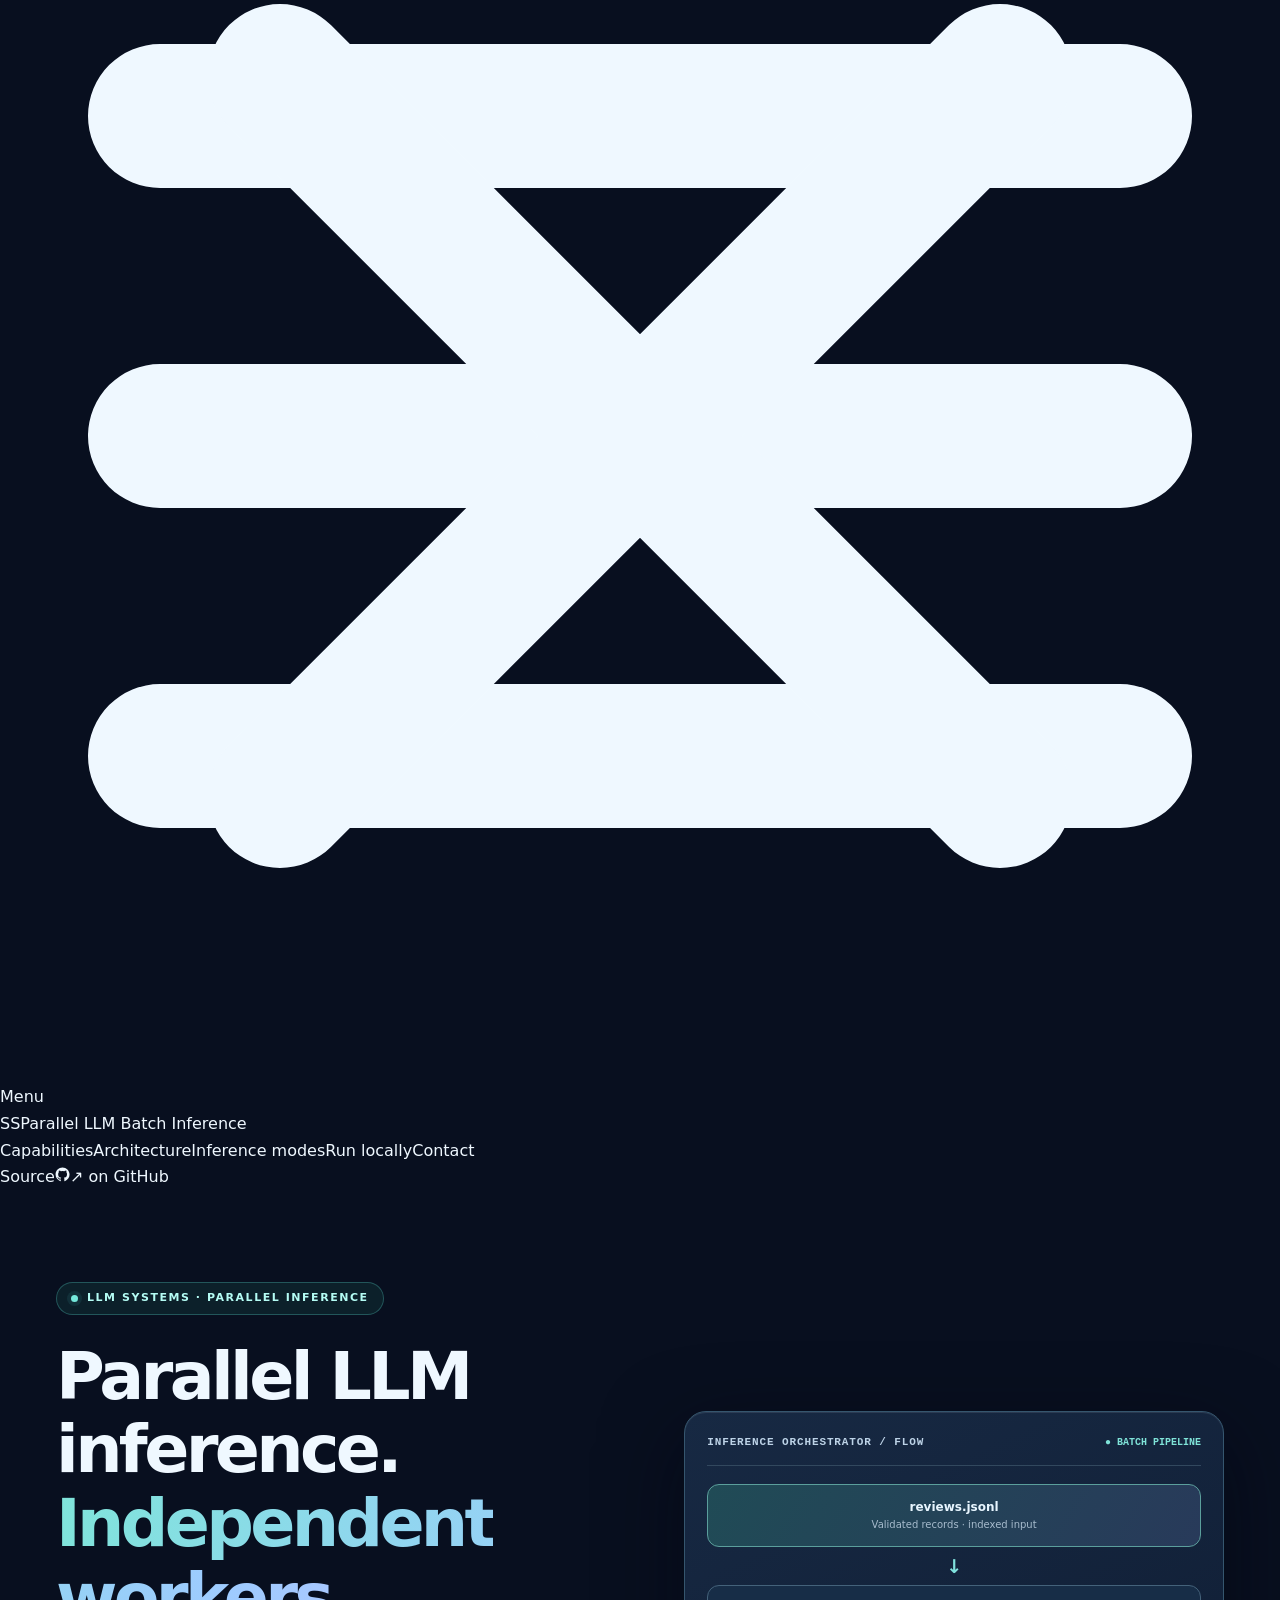
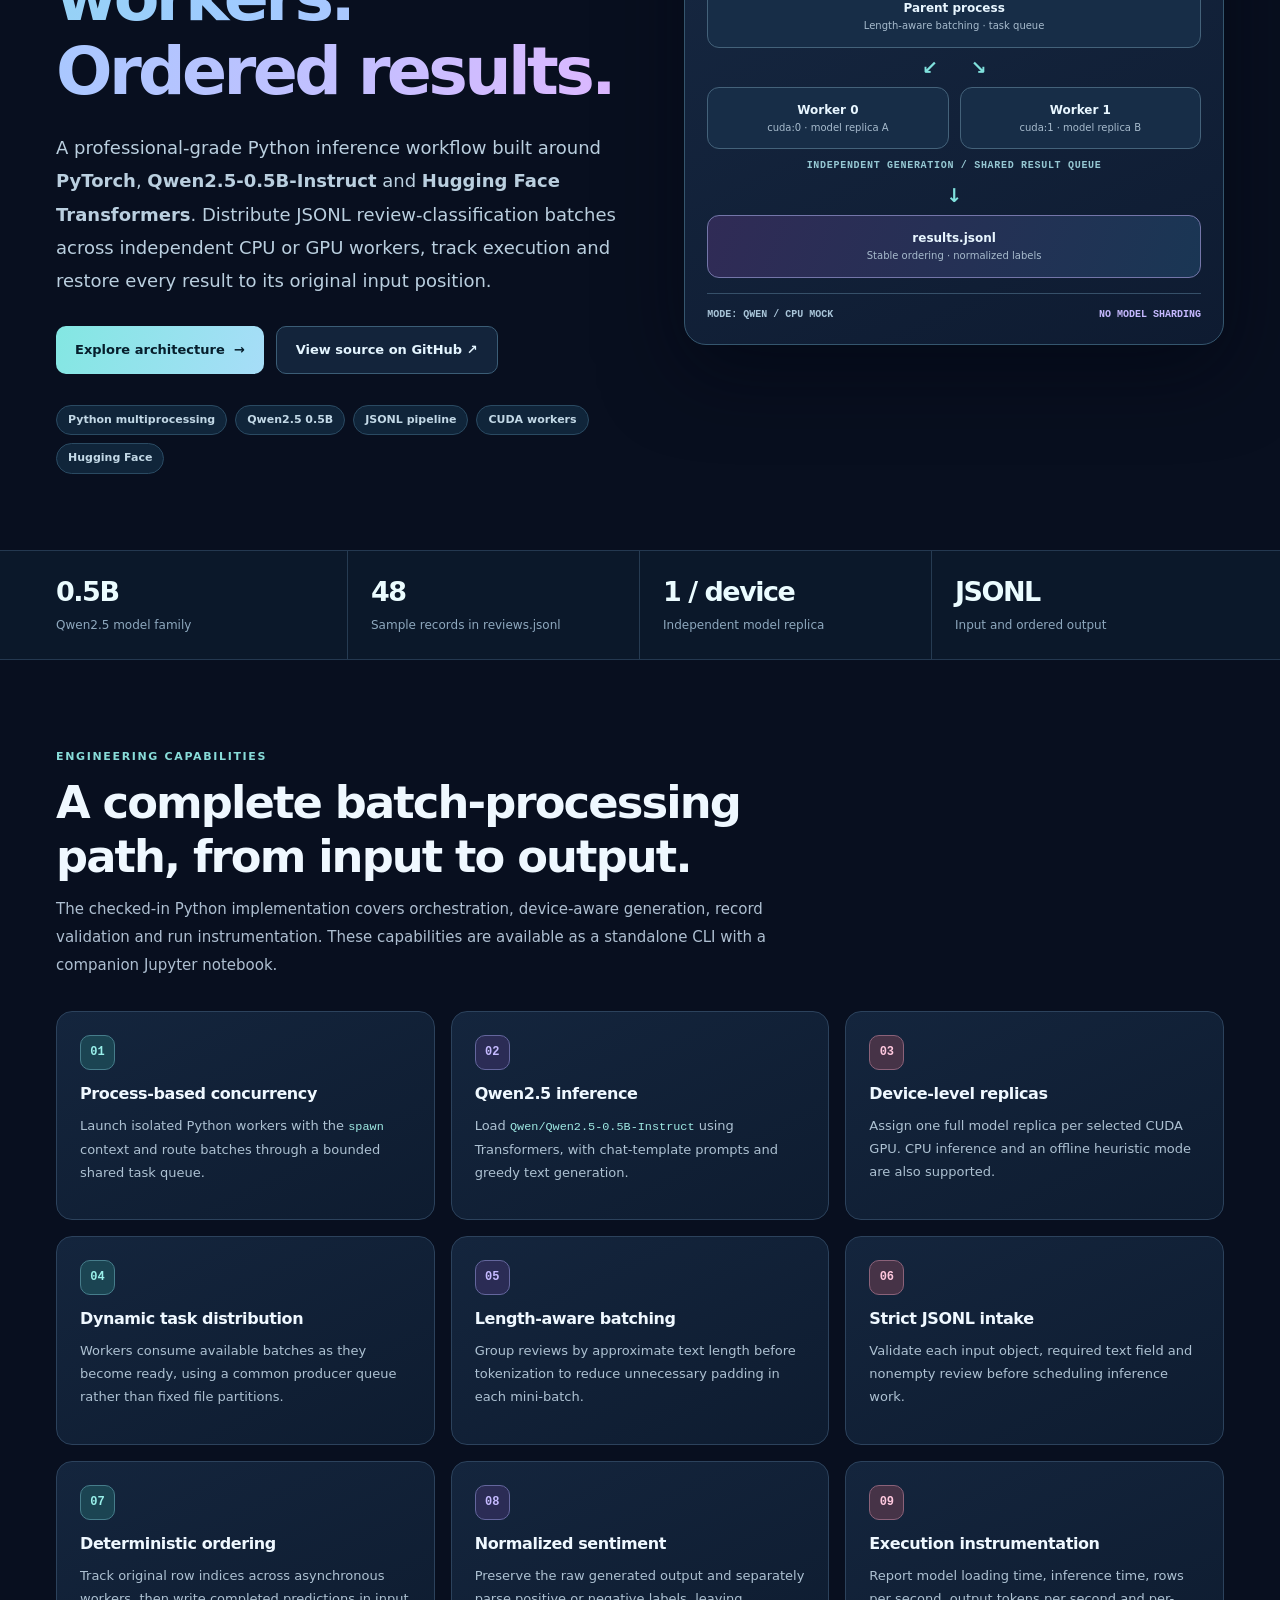
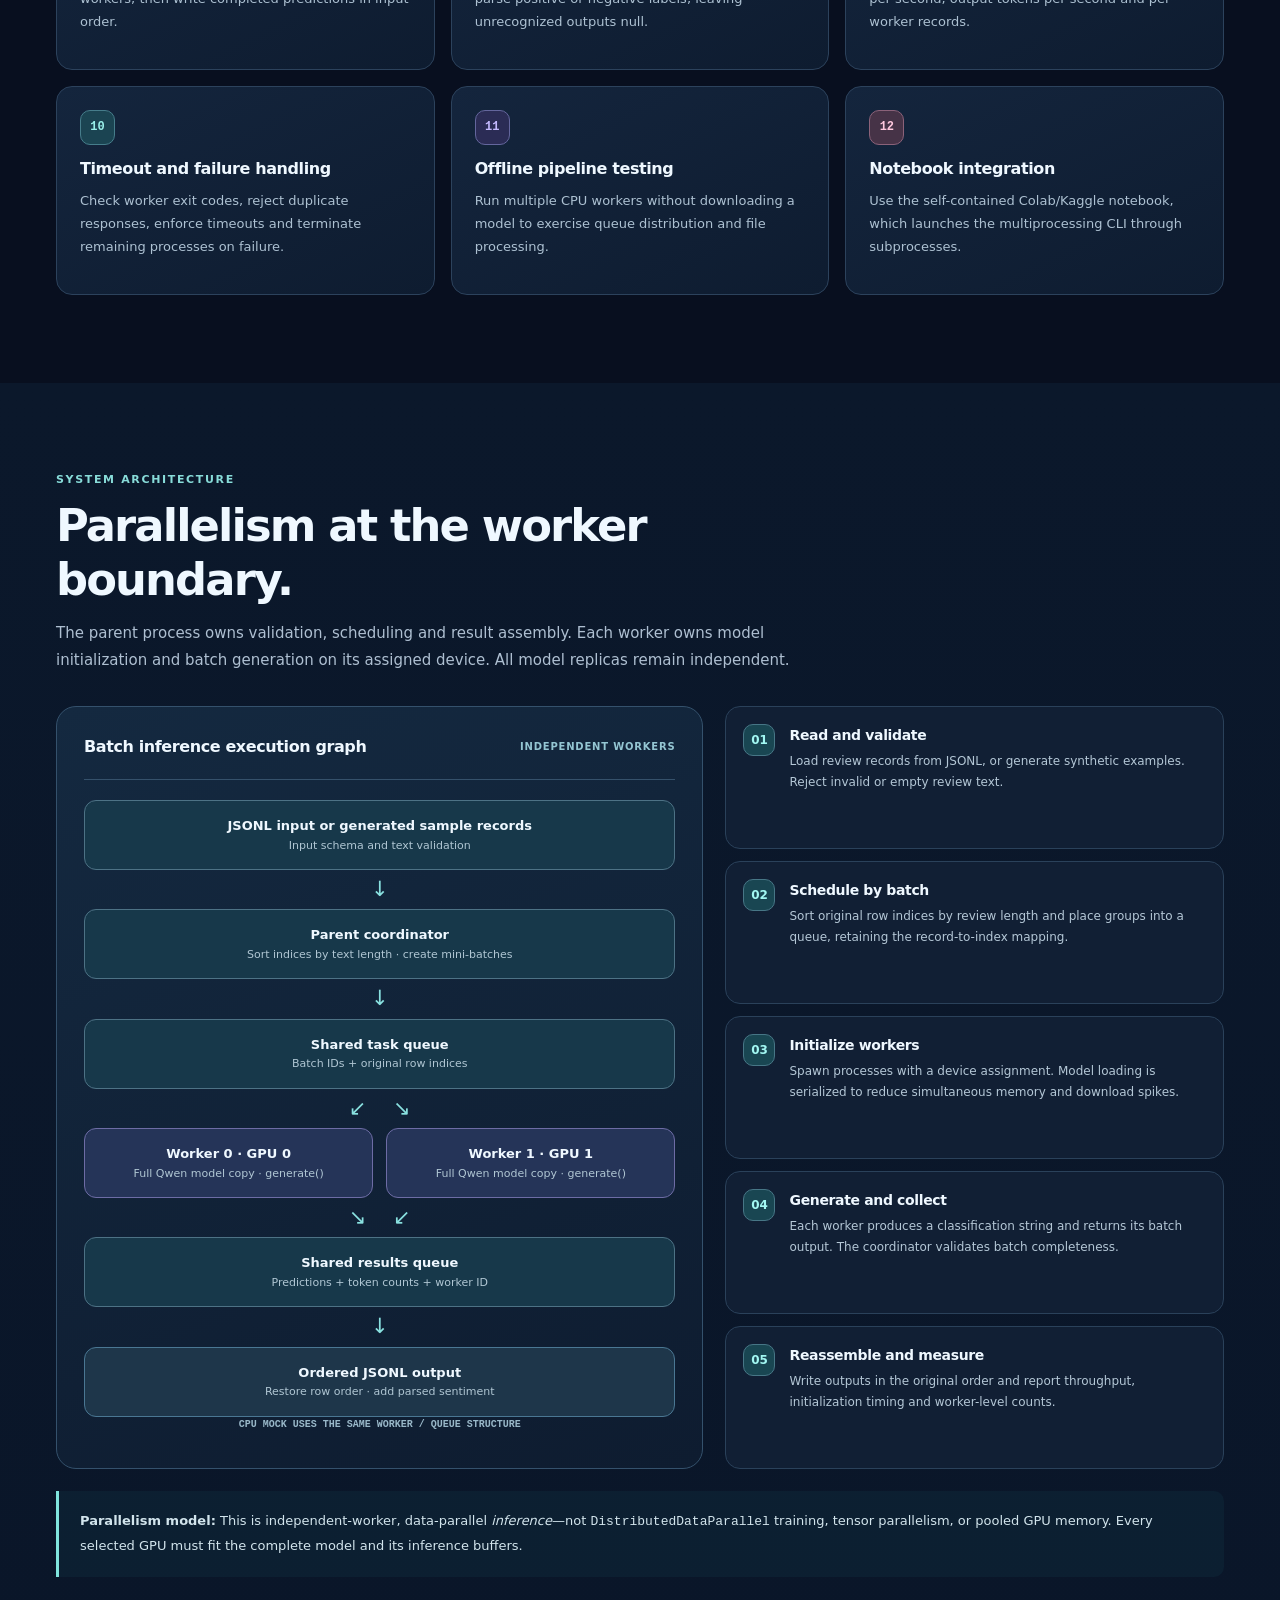
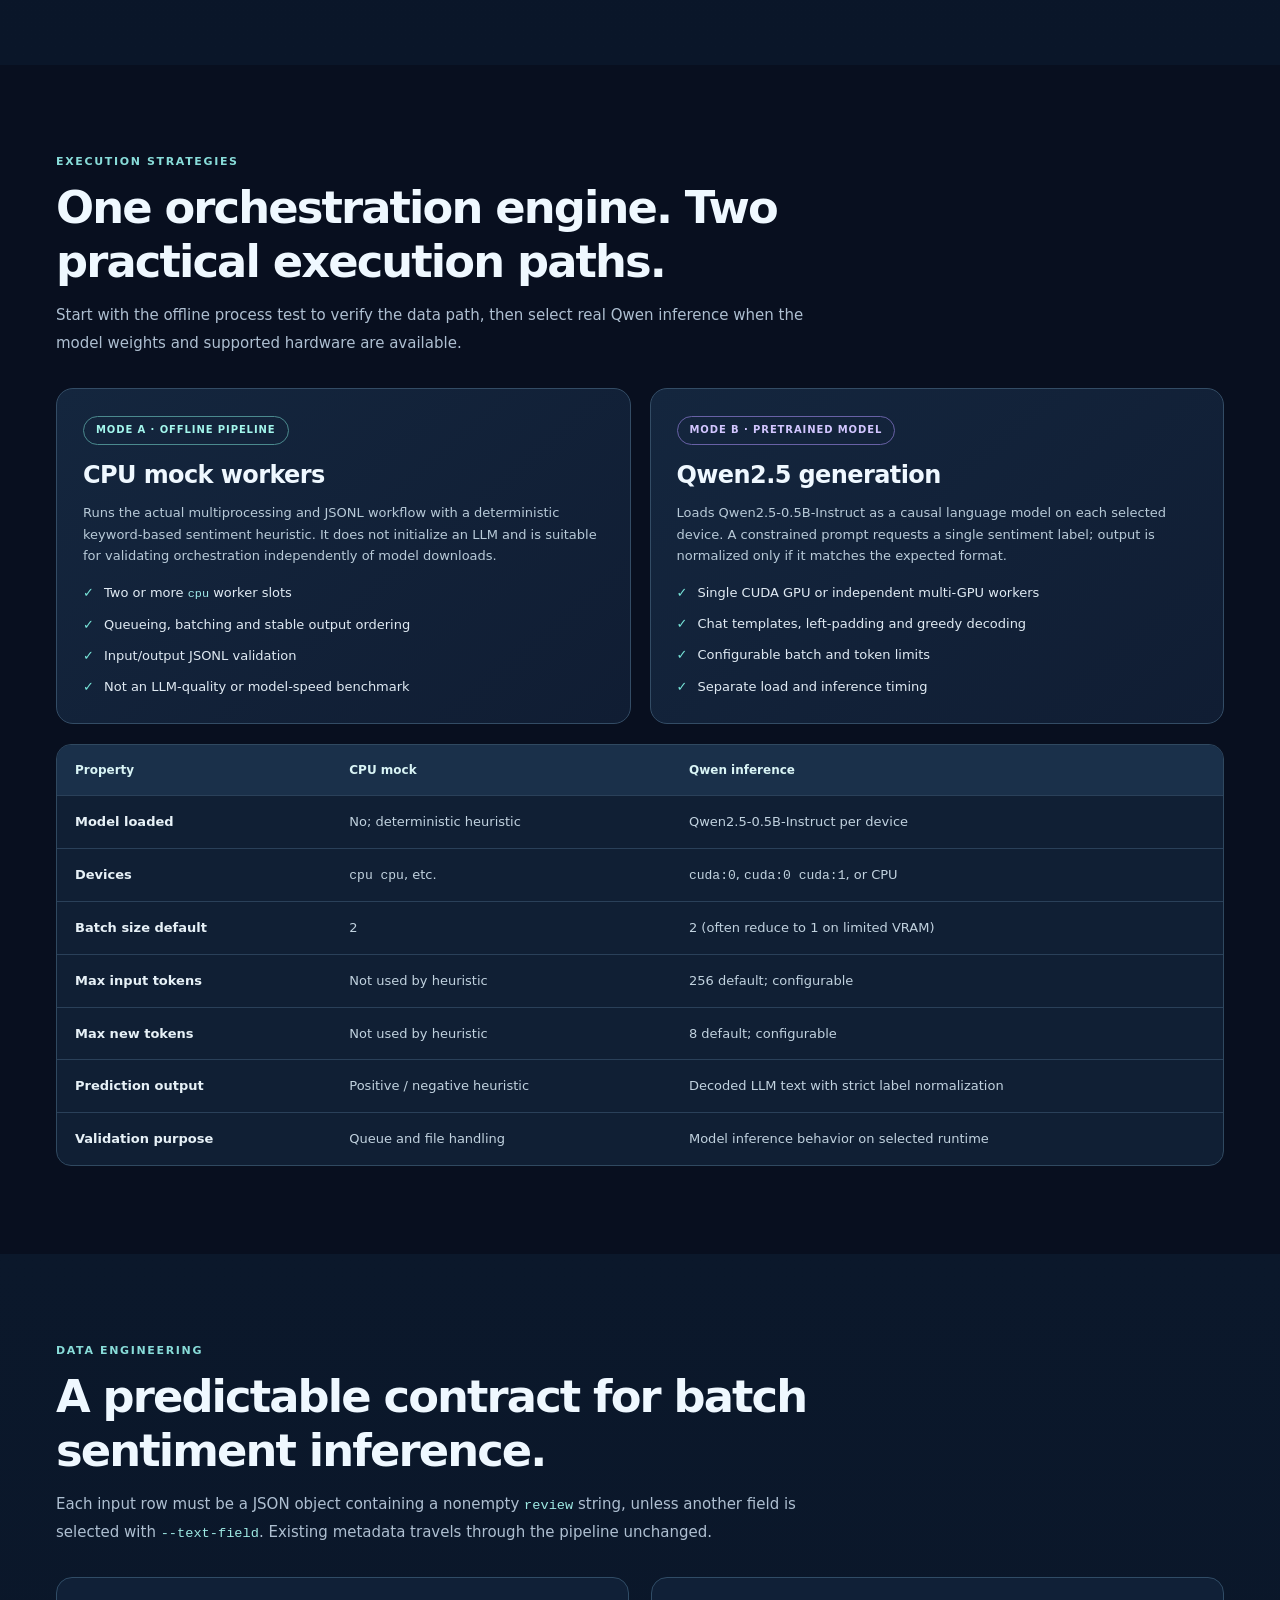
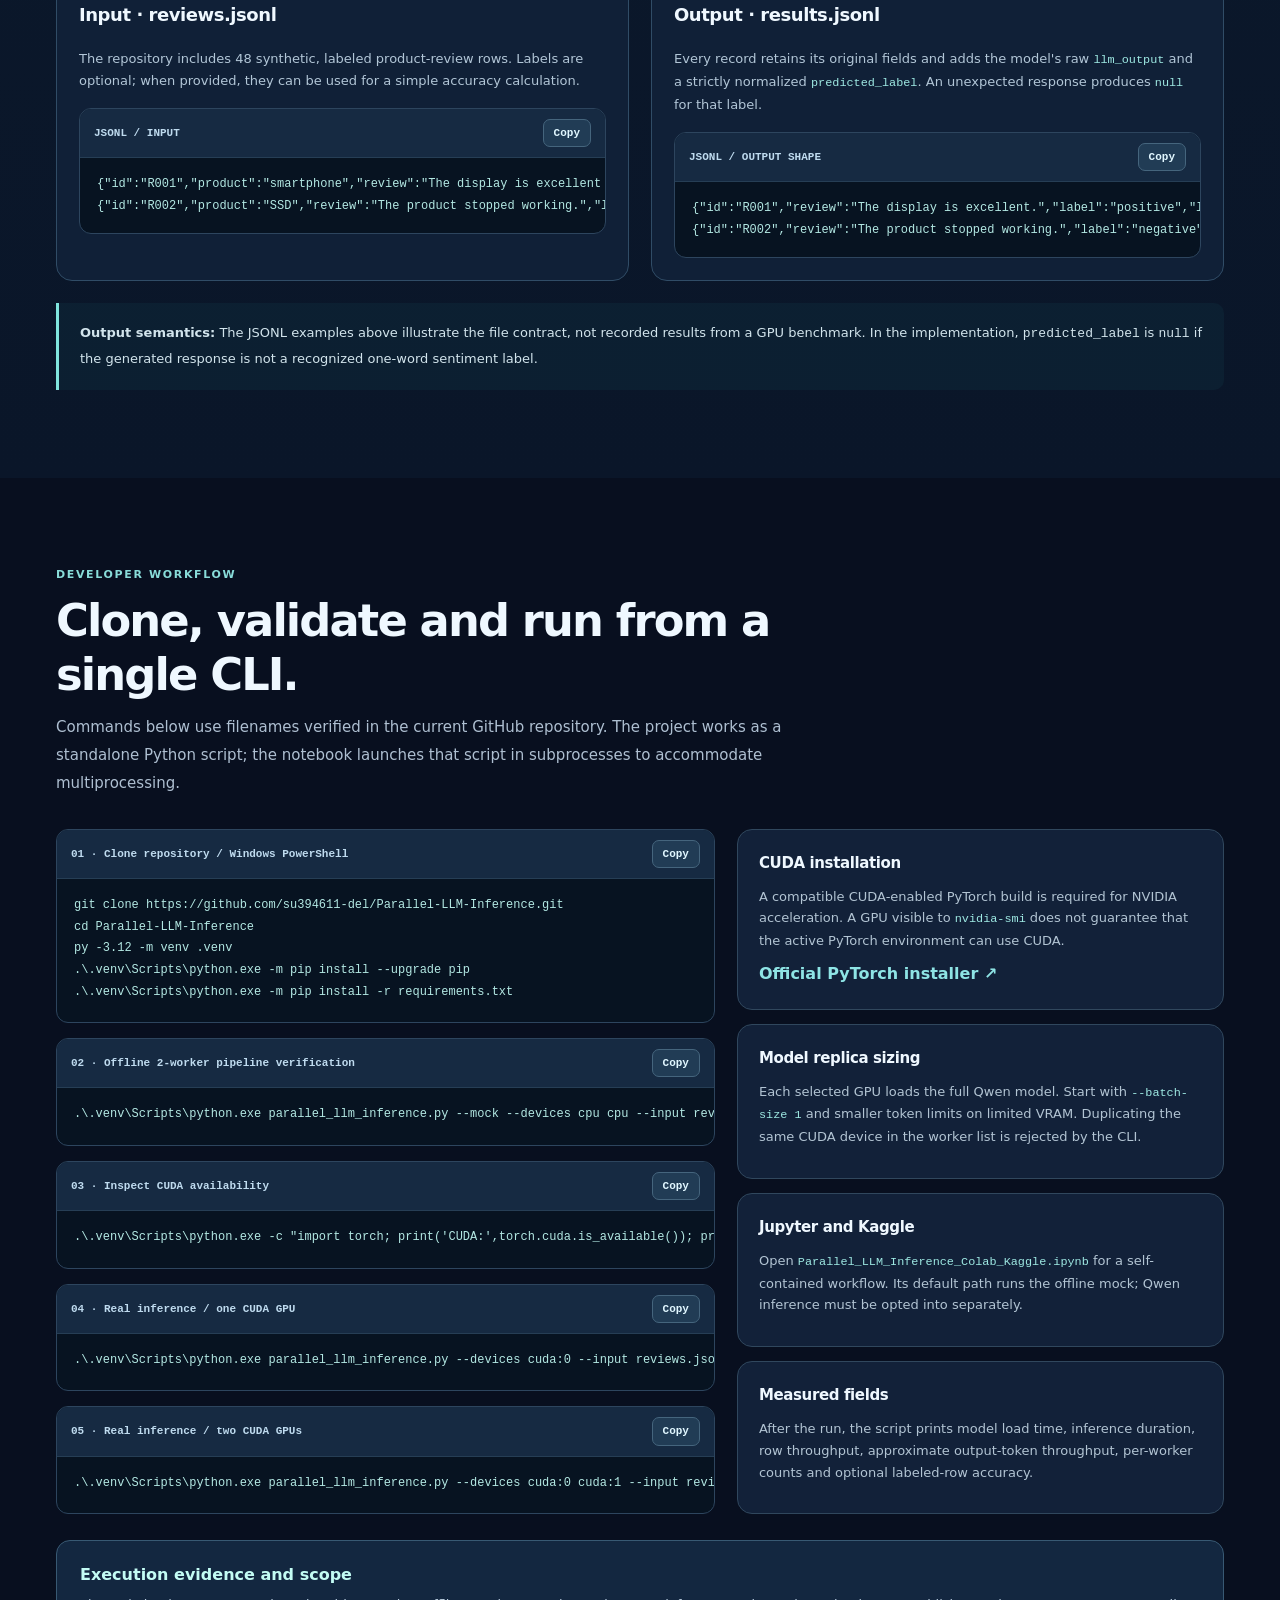
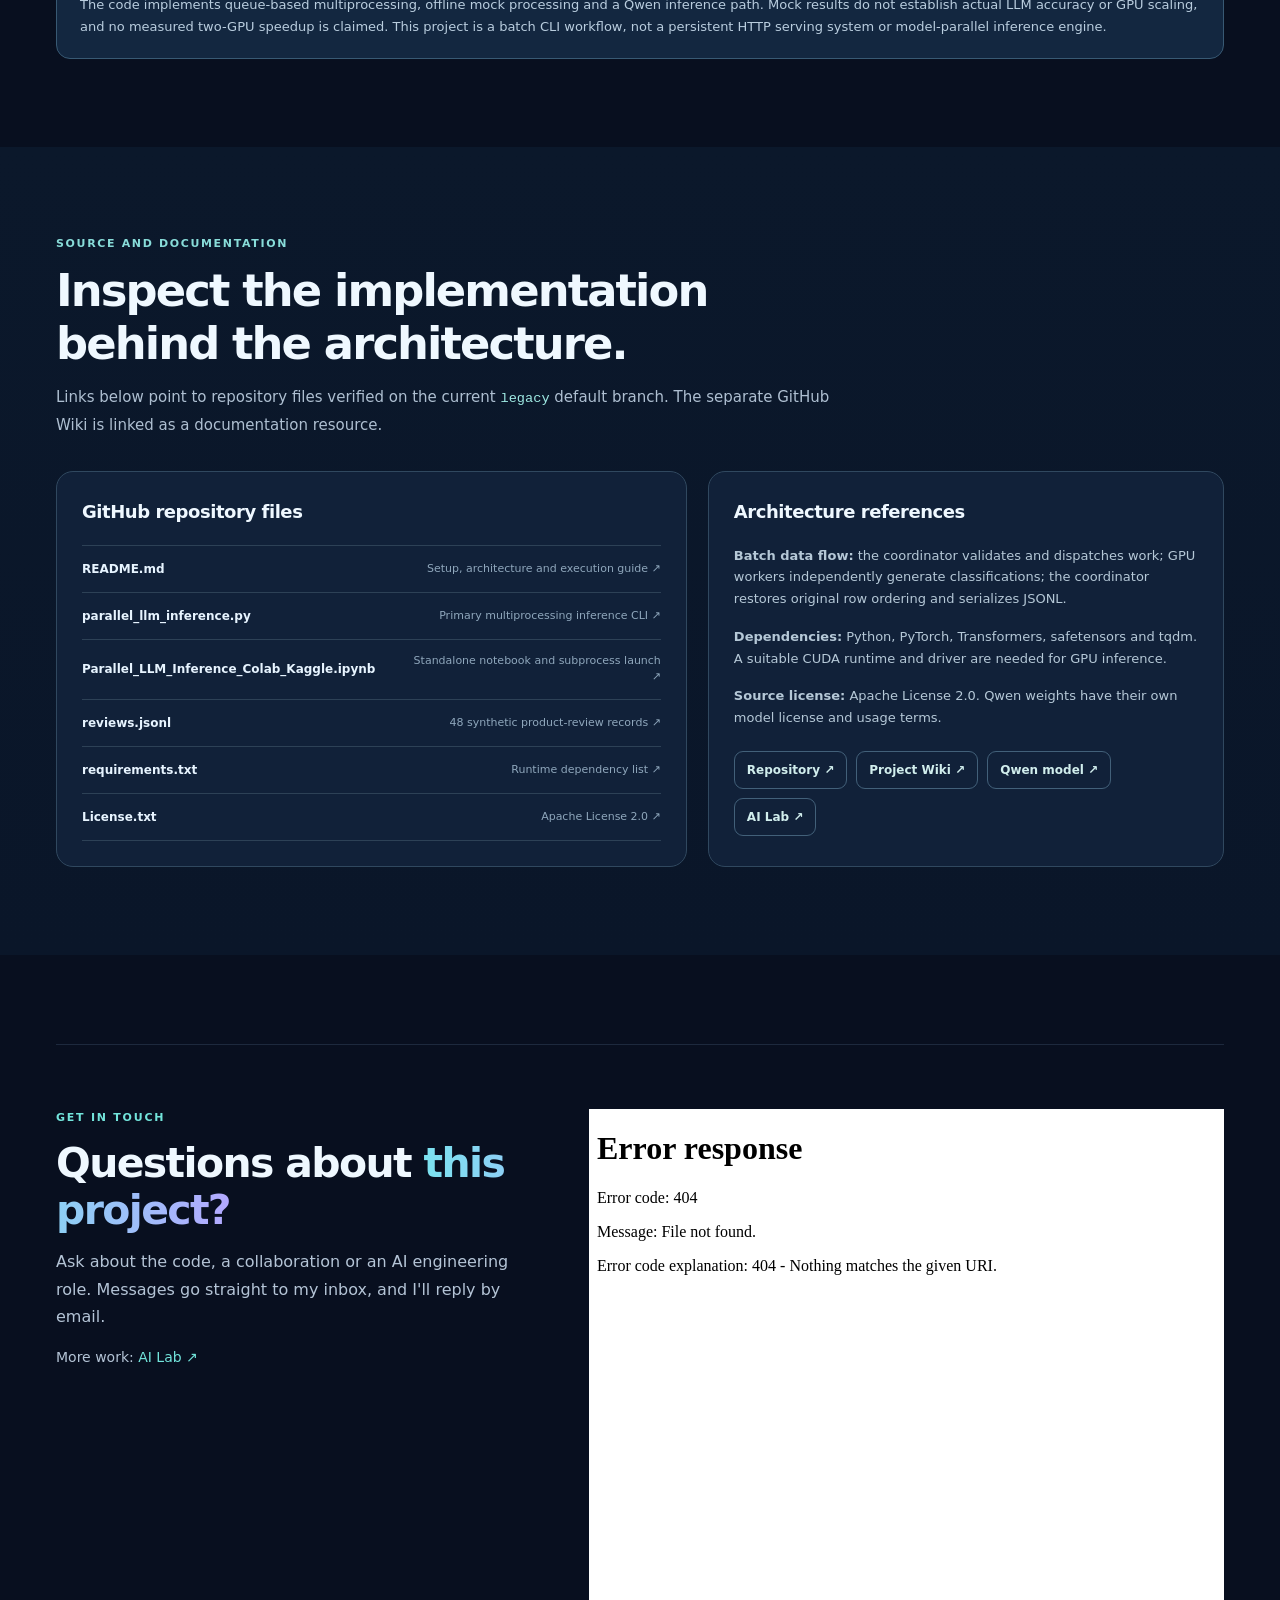
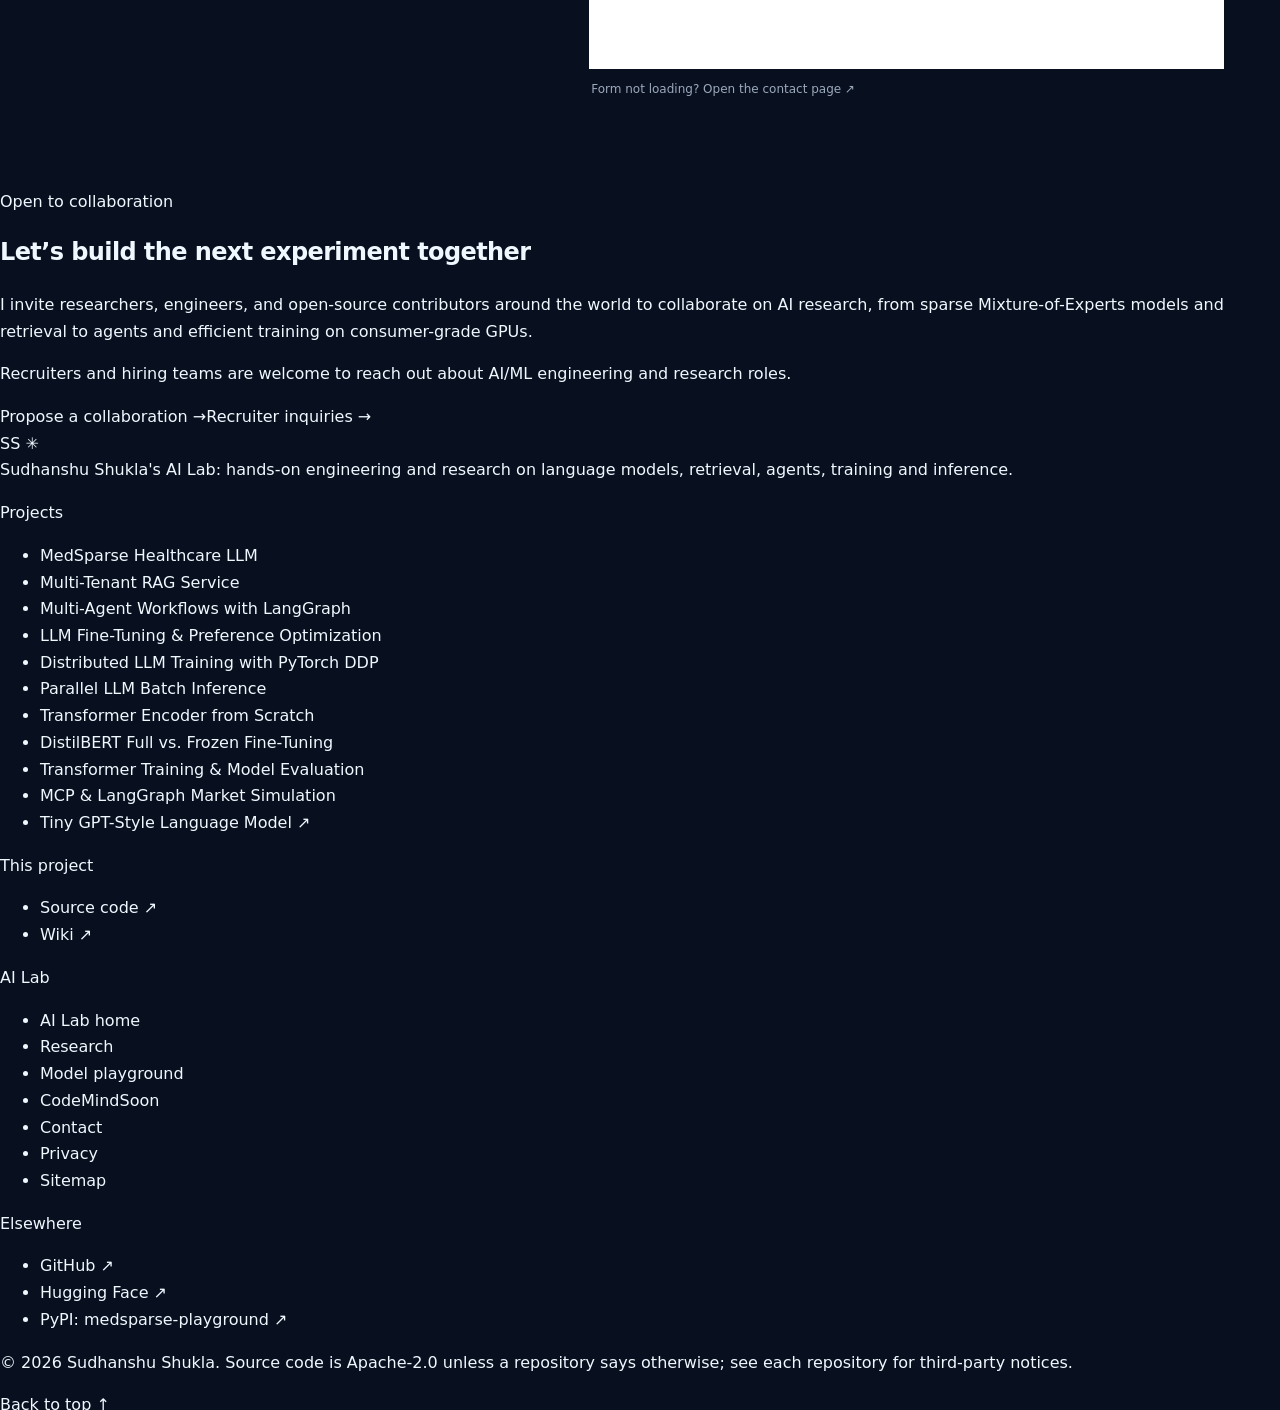
==== commit a44b3e20: "Invite collaborators and recruiters in the shared footer Add an "Open to collaboration" panel at the" ====
--- a/docs/index.html
+++ b/docs/index.html
@@ -27,7 +27,7 @@
 <link rel="stylesheet" href="ss-contact-styles.css">
 
 <link rel="stylesheet" href="ai-lab-home-navigation.css">
-<!-- ailab:head:start --><script defer src="/assets/vue-3.5.13.global.prod.js"></script><link rel="stylesheet" href="/assets/ailab-chrome.css?v=20261124-consent2"><script src="/assets/ailab-chrome.js?v=20261124-consent2" defer></script><script defer src="/assets/privacy.js?v=20261124-consent2"></script><!-- ailab:head:end -->
+<!-- ailab:head:start --><script defer src="/assets/vue-3.5.13.global.prod.js"></script><link rel="stylesheet" href="/assets/ailab-chrome.css?v=20261125-invite1"><script src="/assets/ailab-chrome.js?v=20261125-invite1" defer></script><script defer src="/assets/privacy.js?v=20261124-consent2"></script><!-- ailab:head:end -->
 </head>
 <body id="top">
 <a class="skip" href="#main">Skip to content</a>
@@ -135,7 +135,7 @@
 </div>
 </section>
 </main>
-<!-- ailab:footer:start --><footer class="ailab-footer"><div class="ailab-wrap ailab-footer-grid" data-columns="3"><div class="ailab-footer-brand"><a class="ailab-wordmark" href="/" aria-label="AI Lab home">SS <span aria-hidden="true">✳</span></a><p class="ailab-footer-about">Sudhanshu Shukla&#x27;s AI Lab: hands-on engineering and research on language models, retrieval, agents, training and inference.</p></div><nav class="ailab-footer-col ailab-col-projects" aria-label="Projects"><p class="ailab-group-label">Projects</p><ul><li><a href="/MedSparse-Healthcare-LLM-From-Scratch/">MedSparse Healthcare LLM</a></li><li><a href="/RAG-service/">Multi-Tenant RAG Service</a></li><li><a href="/Multi-agents-using-LangGraph/">Multi-Agent Workflows with LangGraph</a></li><li><a href="/Pre-training-and-Fine-tuning/">LLM Fine-Tuning &amp; Preference Optimization</a></li><li><a href="/Distributed-Data-Parallel-Processing/">Distributed LLM Training with PyTorch DDP</a></li><li><a href="/Parallel-LLM-Inference/" aria-current="page">Parallel LLM Batch Inference</a></li><li><a href="/LLM-from-scratch/">Transformer Encoder from Scratch</a></li><li><a href="/Full-Fine-Training-Pre-Training-Mid-Training/">DistilBERT Full vs. Frozen Fine-Tuning</a></li><li><a href="/Transformers-Training/">Transformer Training &amp; Model Evaluation</a></li><li><a href="/Stock-market-trading-Application-using-MCP-langchain-langgraph/">MCP &amp; LangGraph Market Simulation</a></li><li><a href="https://huggingface.co/sudhanshu42844/my-tiny-llm" target="_blank" rel="noopener noreferrer">Tiny GPT-Style Language Model<span class="ailab-ext" aria-hidden="true"> ↗</span></a></li></ul></nav><nav class="ailab-footer-col" aria-label="This project"><p class="ailab-group-label">This project</p><ul><li><a href="https://github.com/su394611-del/Parallel-LLM-Inference" target="_blank" rel="noopener noreferrer">Source code <span aria-hidden="true">↗</span></a></li><li><a href="https://github.com/su394611-del/Parallel-LLM-Inference/wiki" target="_blank" rel="noopener noreferrer">Wiki <span aria-hidden="true">↗</span></a></li></ul></nav><nav class="ailab-footer-col ailab-col-lab" aria-label="AI Lab"><p class="ailab-group-label">AI Lab</p><ul><li><a href="/">AI Lab home</a></li><li><a href="/research/">Research</a></li><li><a href="/playground/">Model playground</a></li><li><a href="/codemind/">CodeMind</a><span class="ailab-badge">Soon</span></li><li><a href="/contact.html">Contact</a></li><li><a href="/privacy/">Privacy</a></li><li><a href="/sitemap.xml">Sitemap</a></li></ul></nav><nav class="ailab-footer-col" aria-label="Elsewhere"><p class="ailab-group-label">Elsewhere</p><ul><li><a href="https://github.com/su394611-del" target="_blank" rel="noopener noreferrer">GitHub <span aria-hidden="true">↗</span></a></li><li><a href="https://huggingface.co/sudhanshu42844" target="_blank" rel="noopener noreferrer">Hugging Face <span aria-hidden="true">↗</span></a></li><li><a href="https://pypi.org/project/medsparse-playground/" target="_blank" rel="noopener noreferrer">PyPI: medsparse-playground <span aria-hidden="true">↗</span></a></li></ul></nav></div><div class="ailab-wrap ailab-footer-bottom"><p>© 2026 Sudhanshu Shukla. Source code is Apache-2.0 unless a repository says otherwise; see each repository for third-party notices.</p><div class="ailab-footer-actions"><span class="ailab-privacy-slot" data-privacy-settings></span><a class="ailab-top-link" href="#ailab-top">Back to top <span aria-hidden="true">↑</span></a></div></div></footer><!-- ailab:footer:end -->
+<!-- ailab:footer:start --><footer class="ailab-footer"><section class="ailab-wrap ailab-invite" aria-labelledby="ailab-invite-title"><div class="ailab-invite-copy"><p class="ailab-group-label">Open to collaboration</p><h2 class="ailab-invite-title" id="ailab-invite-title">Let’s build the next experiment together</h2><p class="ailab-invite-text">I invite researchers, engineers, and open-source contributors around the world to collaborate on AI research, from sparse Mixture-of-Experts models and retrieval to agents and efficient training on consumer-grade GPUs.</p><p class="ailab-invite-text">Recruiters and hiring teams are welcome to reach out about AI/ML engineering and research roles.</p></div><div class="ailab-invite-actions"><a class="ailab-invite-cta is-primary" href="/contact.html">Propose a collaboration <span aria-hidden="true">→</span></a><a class="ailab-invite-cta" href="/contact.html">Recruiter inquiries <span aria-hidden="true">→</span></a></div></section><div class="ailab-wrap ailab-footer-grid" data-columns="3"><div class="ailab-footer-brand"><a class="ailab-wordmark" href="/" aria-label="AI Lab home">SS <span aria-hidden="true">✳</span></a><p class="ailab-footer-about">Sudhanshu Shukla&#x27;s AI Lab: hands-on engineering and research on language models, retrieval, agents, training and inference.</p></div><nav class="ailab-footer-col ailab-col-projects" aria-label="Projects"><p class="ailab-group-label">Projects</p><ul><li><a href="/MedSparse-Healthcare-LLM-From-Scratch/">MedSparse Healthcare LLM</a></li><li><a href="/RAG-service/">Multi-Tenant RAG Service</a></li><li><a href="/Multi-agents-using-LangGraph/">Multi-Agent Workflows with LangGraph</a></li><li><a href="/Pre-training-and-Fine-tuning/">LLM Fine-Tuning &amp; Preference Optimization</a></li><li><a href="/Distributed-Data-Parallel-Processing/">Distributed LLM Training with PyTorch DDP</a></li><li><a href="/Parallel-LLM-Inference/" aria-current="page">Parallel LLM Batch Inference</a></li><li><a href="/LLM-from-scratch/">Transformer Encoder from Scratch</a></li><li><a href="/Full-Fine-Training-Pre-Training-Mid-Training/">DistilBERT Full vs. Frozen Fine-Tuning</a></li><li><a href="/Transformers-Training/">Transformer Training &amp; Model Evaluation</a></li><li><a href="/Stock-market-trading-Application-using-MCP-langchain-langgraph/">MCP &amp; LangGraph Market Simulation</a></li><li><a href="https://huggingface.co/sudhanshu42844/my-tiny-llm" target="_blank" rel="noopener noreferrer">Tiny GPT-Style Language Model<span class="ailab-ext" aria-hidden="true"> ↗</span></a></li></ul></nav><nav class="ailab-footer-col" aria-label="This project"><p class="ailab-group-label">This project</p><ul><li><a href="https://github.com/su394611-del/Parallel-LLM-Inference" target="_blank" rel="noopener noreferrer">Source code <span aria-hidden="true">↗</span></a></li><li><a href="https://github.com/su394611-del/Parallel-LLM-Inference/wiki" target="_blank" rel="noopener noreferrer">Wiki <span aria-hidden="true">↗</span></a></li></ul></nav><nav class="ailab-footer-col ailab-col-lab" aria-label="AI Lab"><p class="ailab-group-label">AI Lab</p><ul><li><a href="/">AI Lab home</a></li><li><a href="/research/">Research</a></li><li><a href="/playground/">Model playground</a></li><li><a href="/codemind/">CodeMind</a><span class="ailab-badge">Soon</span></li><li><a href="/contact.html">Contact</a></li><li><a href="/privacy/">Privacy</a></li><li><a href="/sitemap.xml">Sitemap</a></li></ul></nav><nav class="ailab-footer-col" aria-label="Elsewhere"><p class="ailab-group-label">Elsewhere</p><ul><li><a href="https://github.com/su394611-del" target="_blank" rel="noopener noreferrer">GitHub <span aria-hidden="true">↗</span></a></li><li><a href="https://huggingface.co/sudhanshu42844" target="_blank" rel="noopener noreferrer">Hugging Face <span aria-hidden="true">↗</span></a></li><li><a href="https://pypi.org/project/medsparse-playground/" target="_blank" rel="noopener noreferrer">PyPI: medsparse-playground <span aria-hidden="true">↗</span></a></li></ul></nav></div><div class="ailab-wrap ailab-footer-bottom"><p>© 2026 Sudhanshu Shukla. Source code is Apache-2.0 unless a repository says otherwise; see each repository for third-party notices.</p><div class="ailab-footer-actions"><span class="ailab-privacy-slot" data-privacy-settings></span><a class="ailab-top-link" href="#ailab-top">Back to top <span aria-hidden="true">↑</span></a></div></div></footer><!-- ailab:footer:end -->
 <script src="page-behavior.js"></script>
 <script src="contact-frame.js"></script>
 
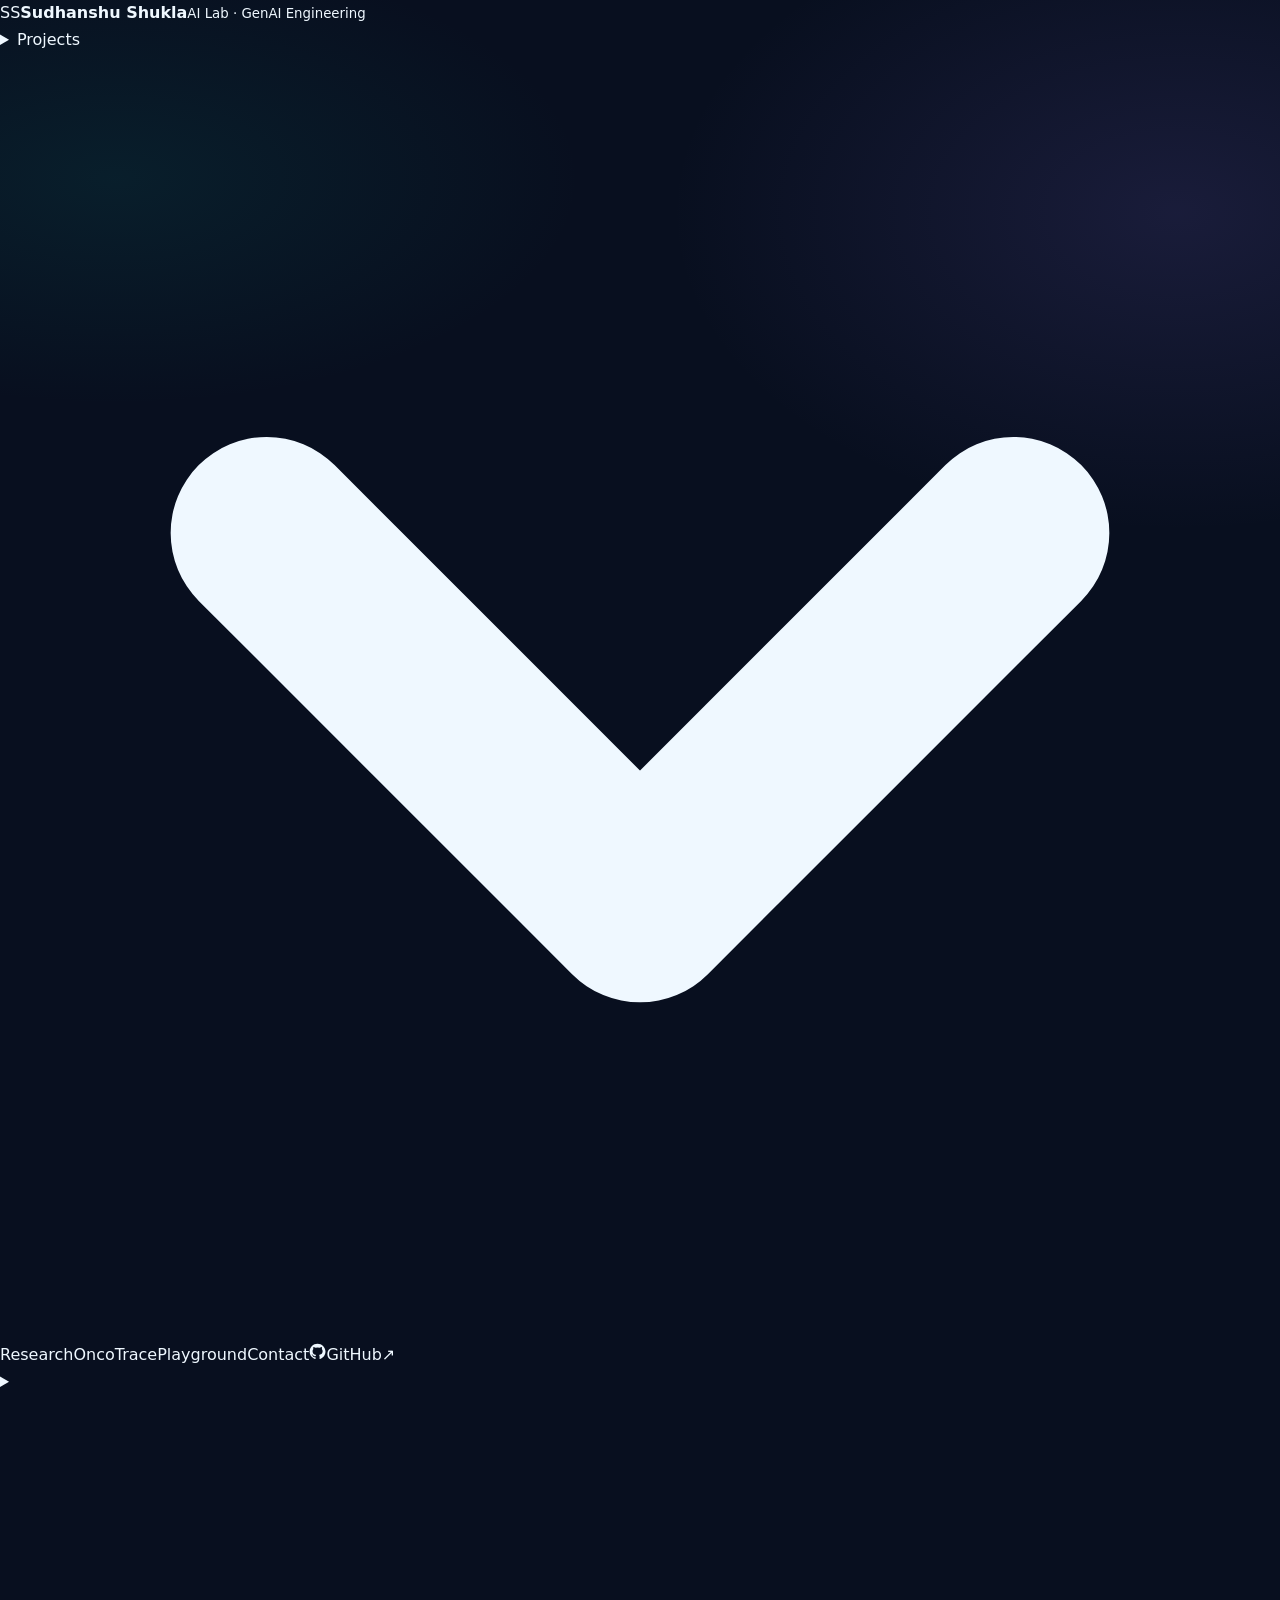
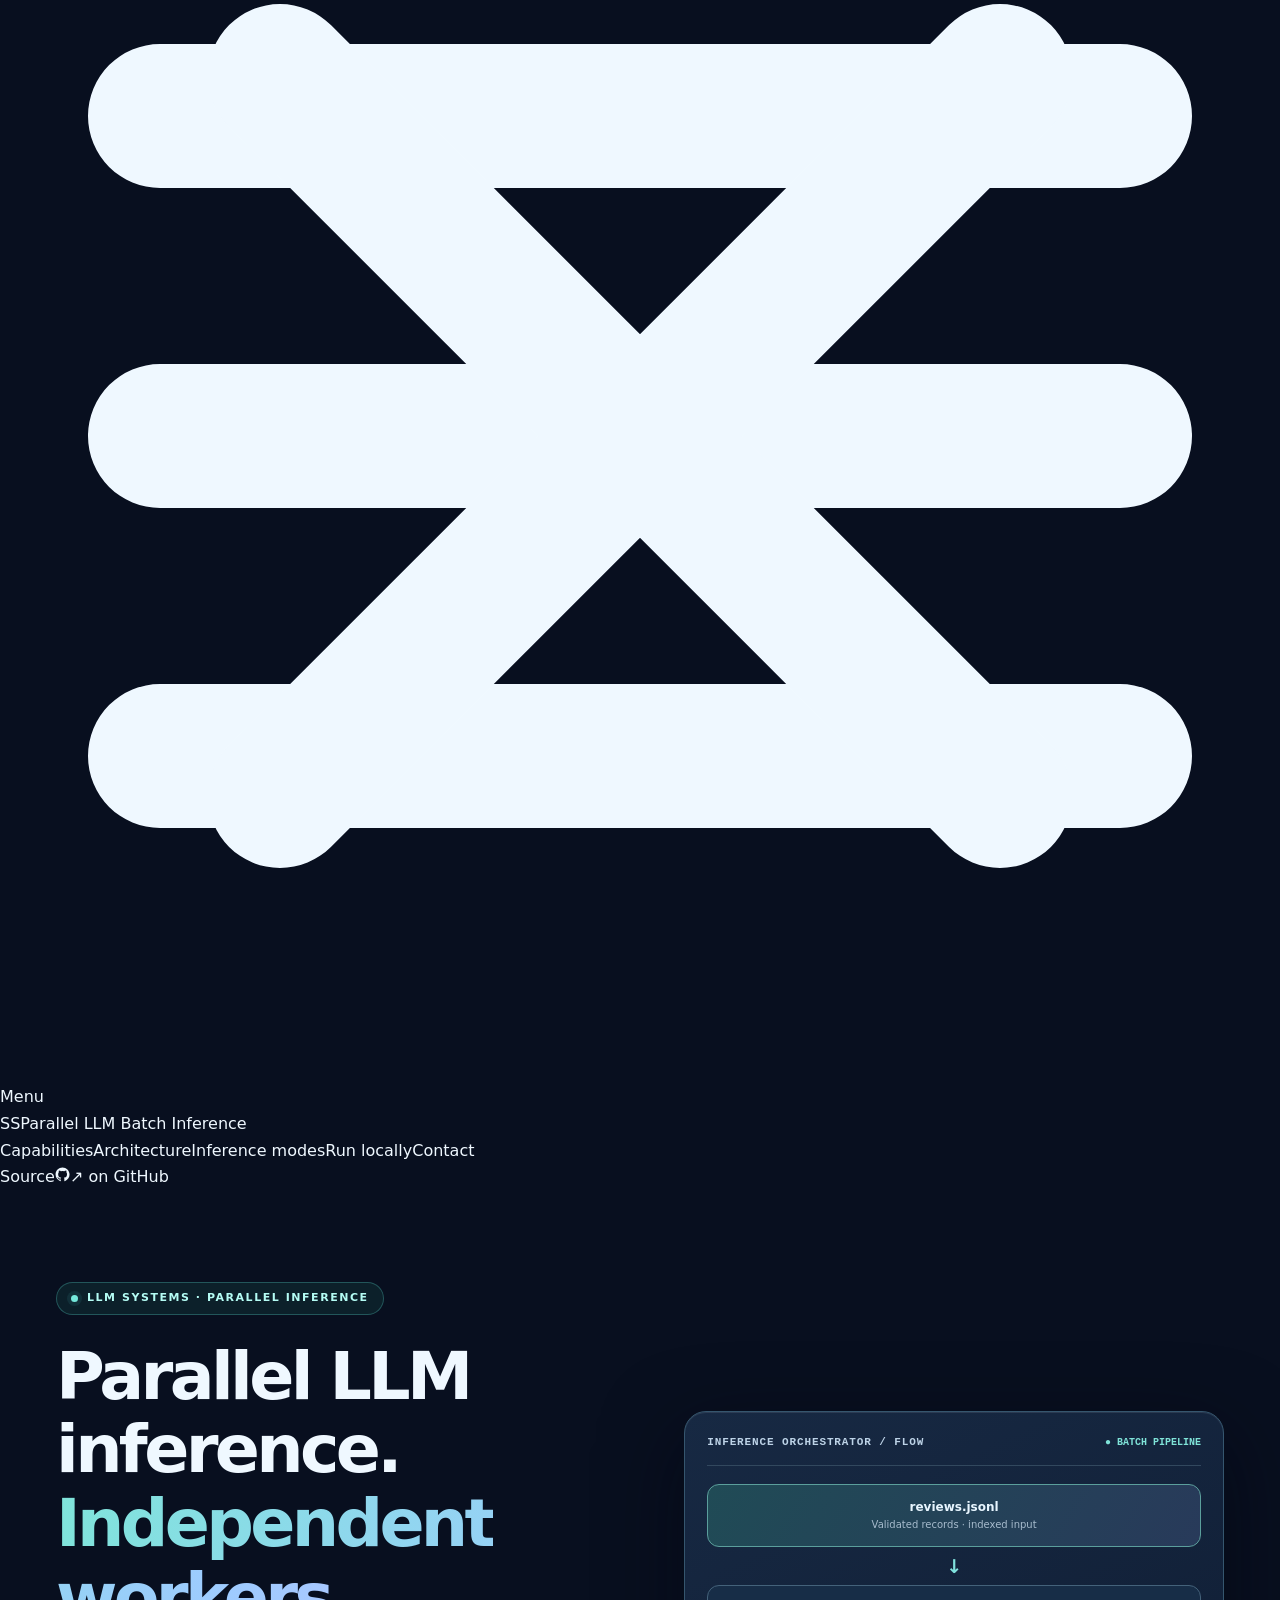
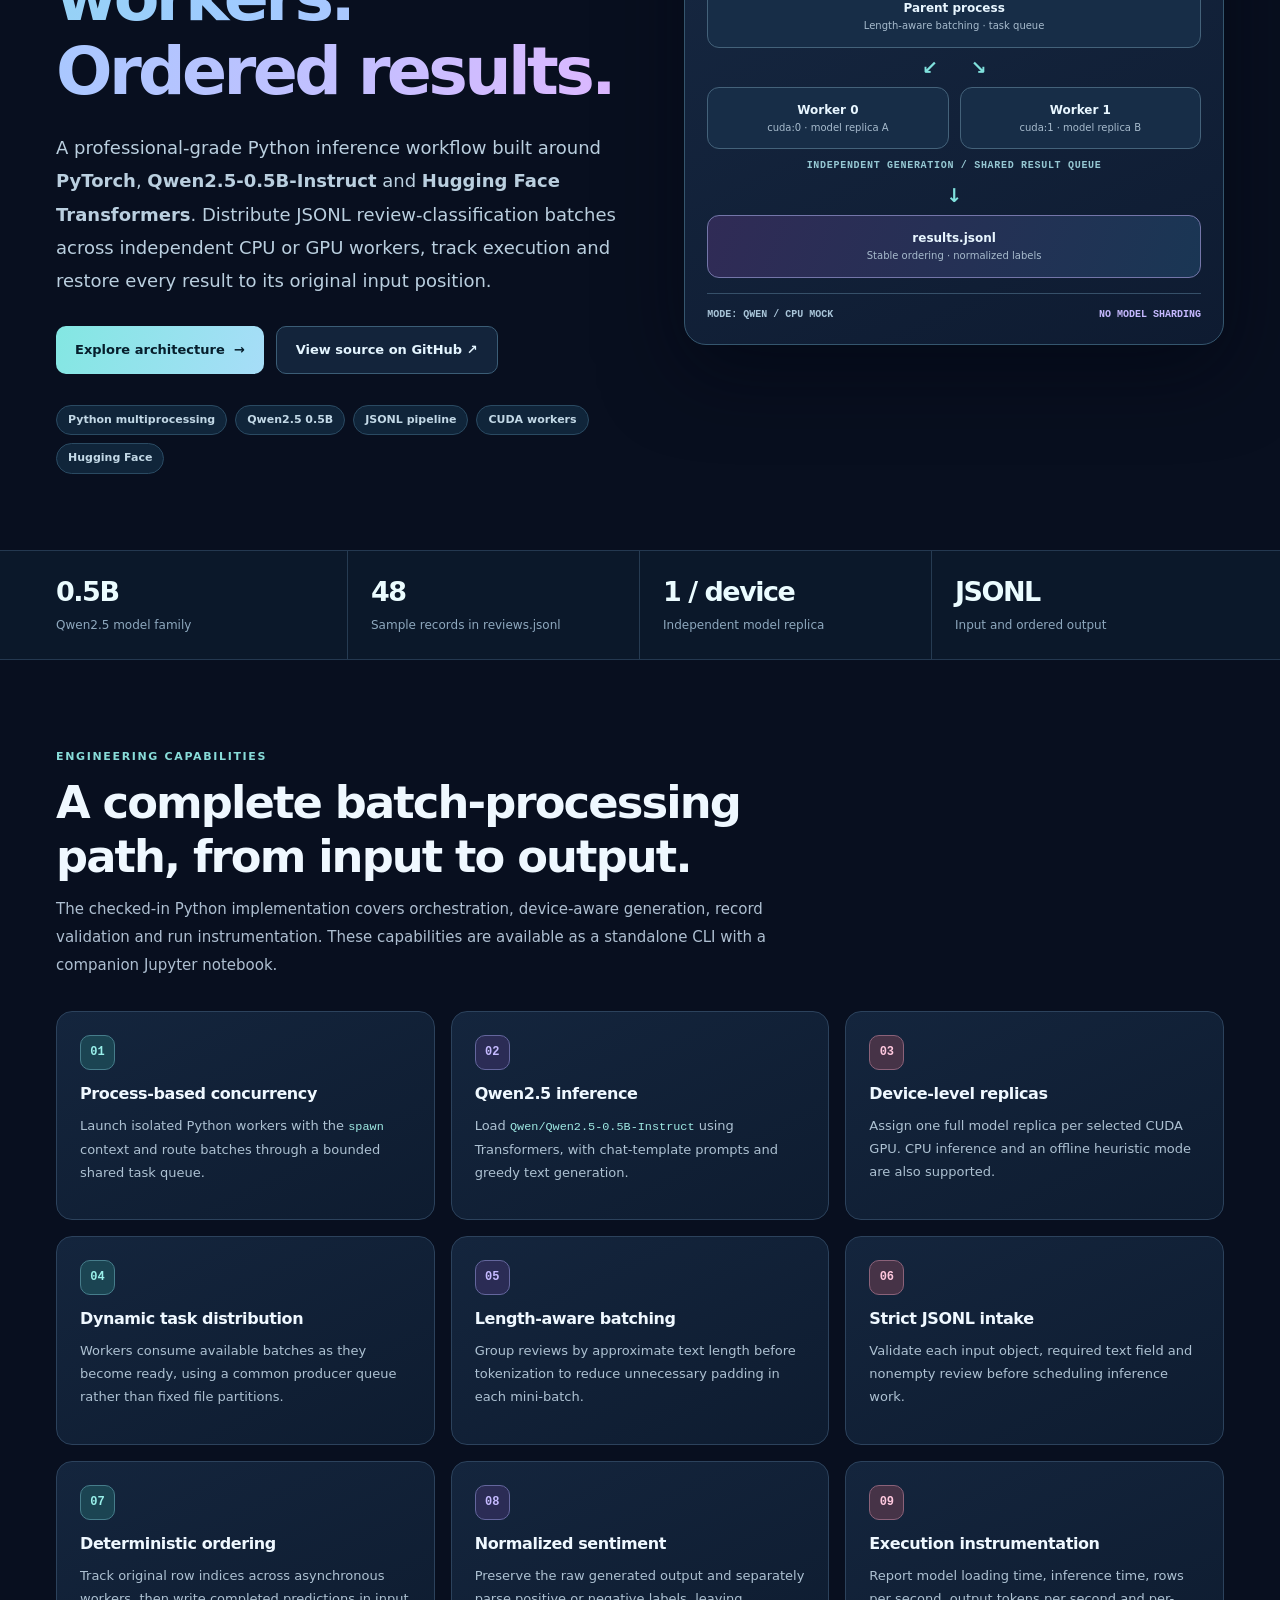
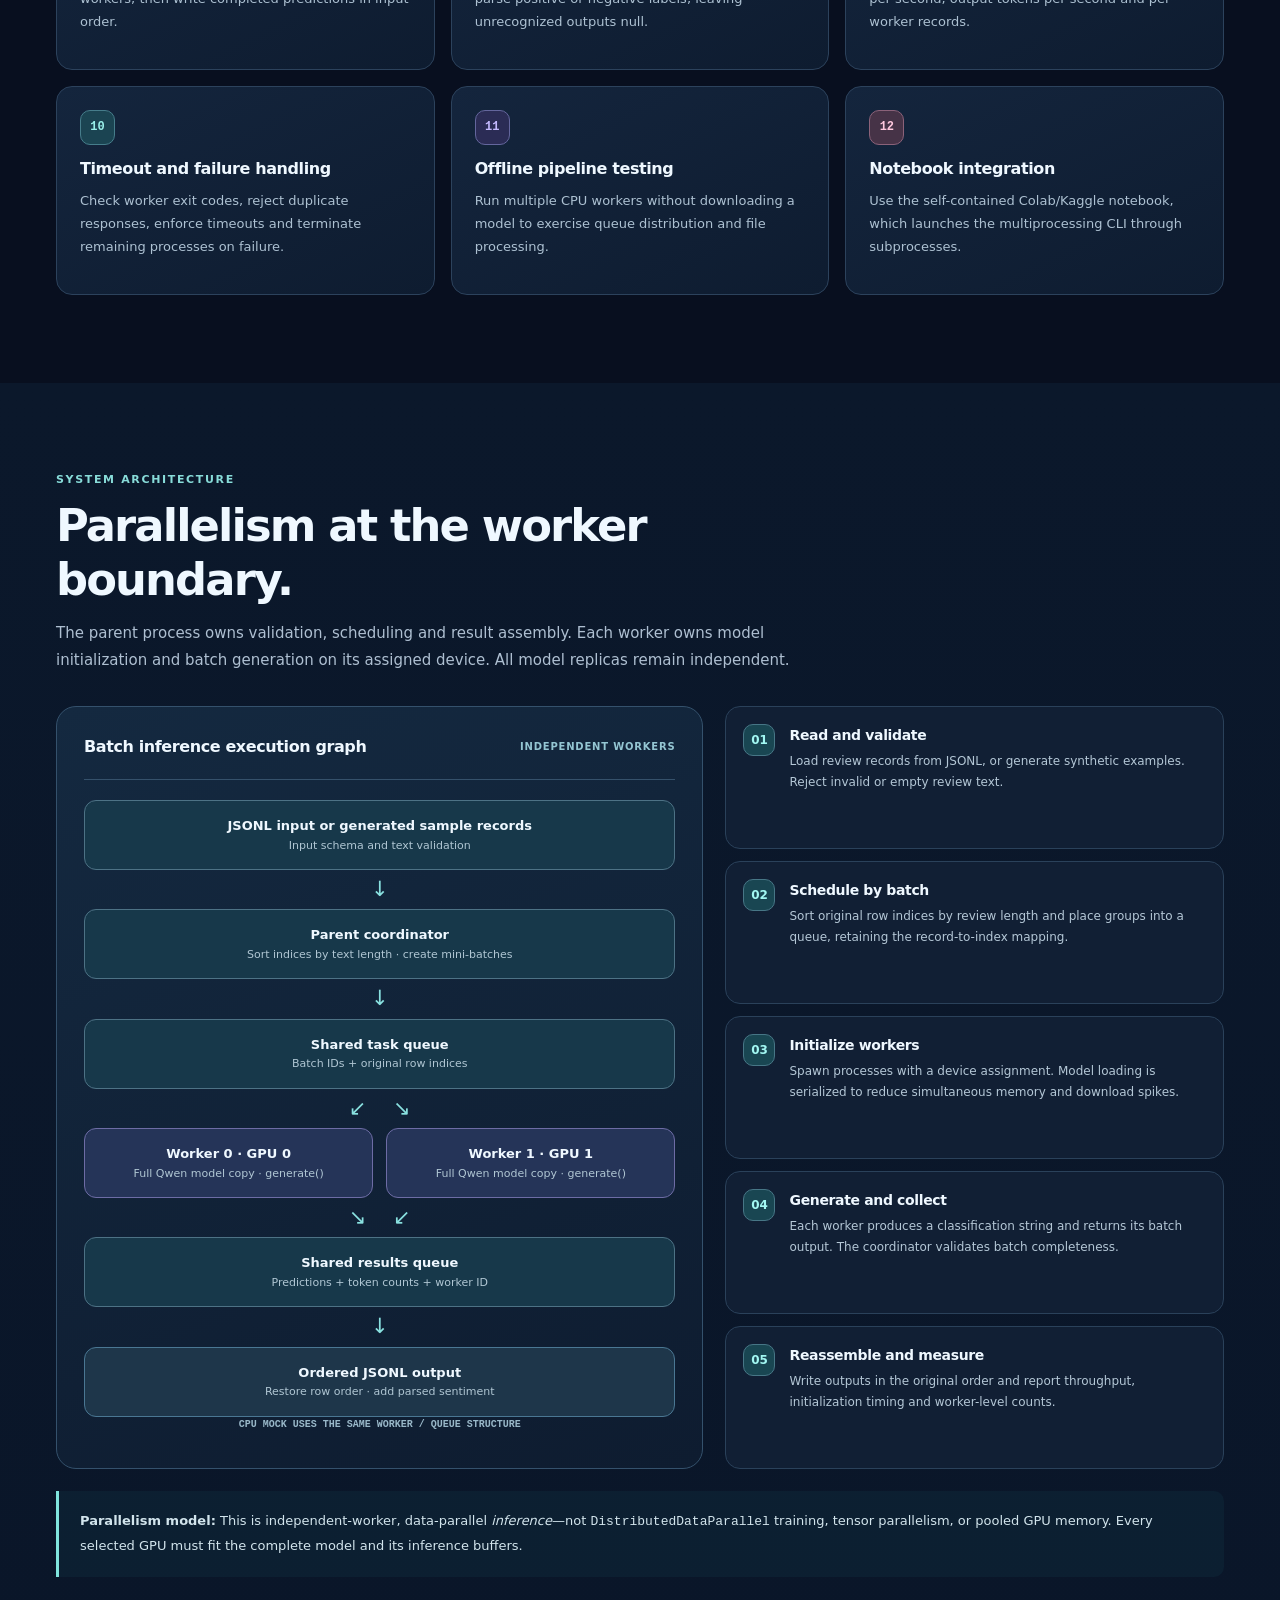
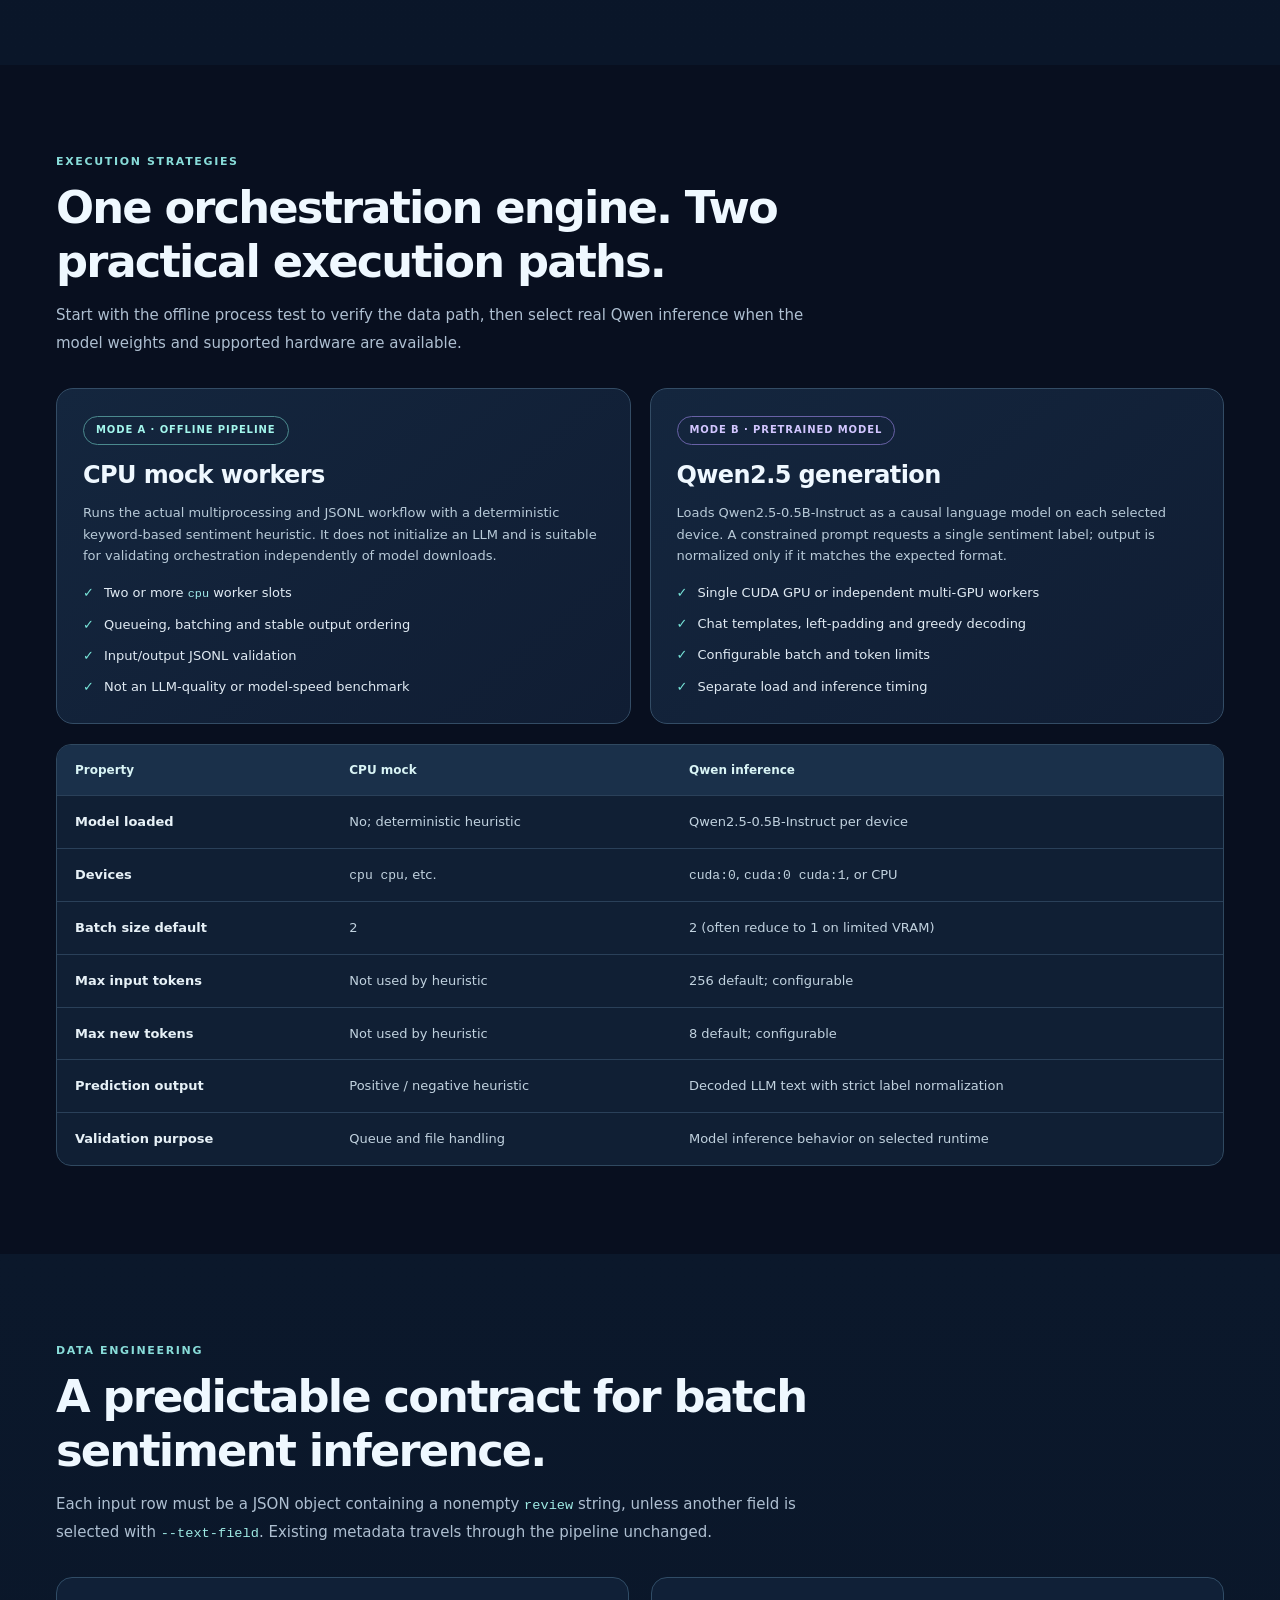
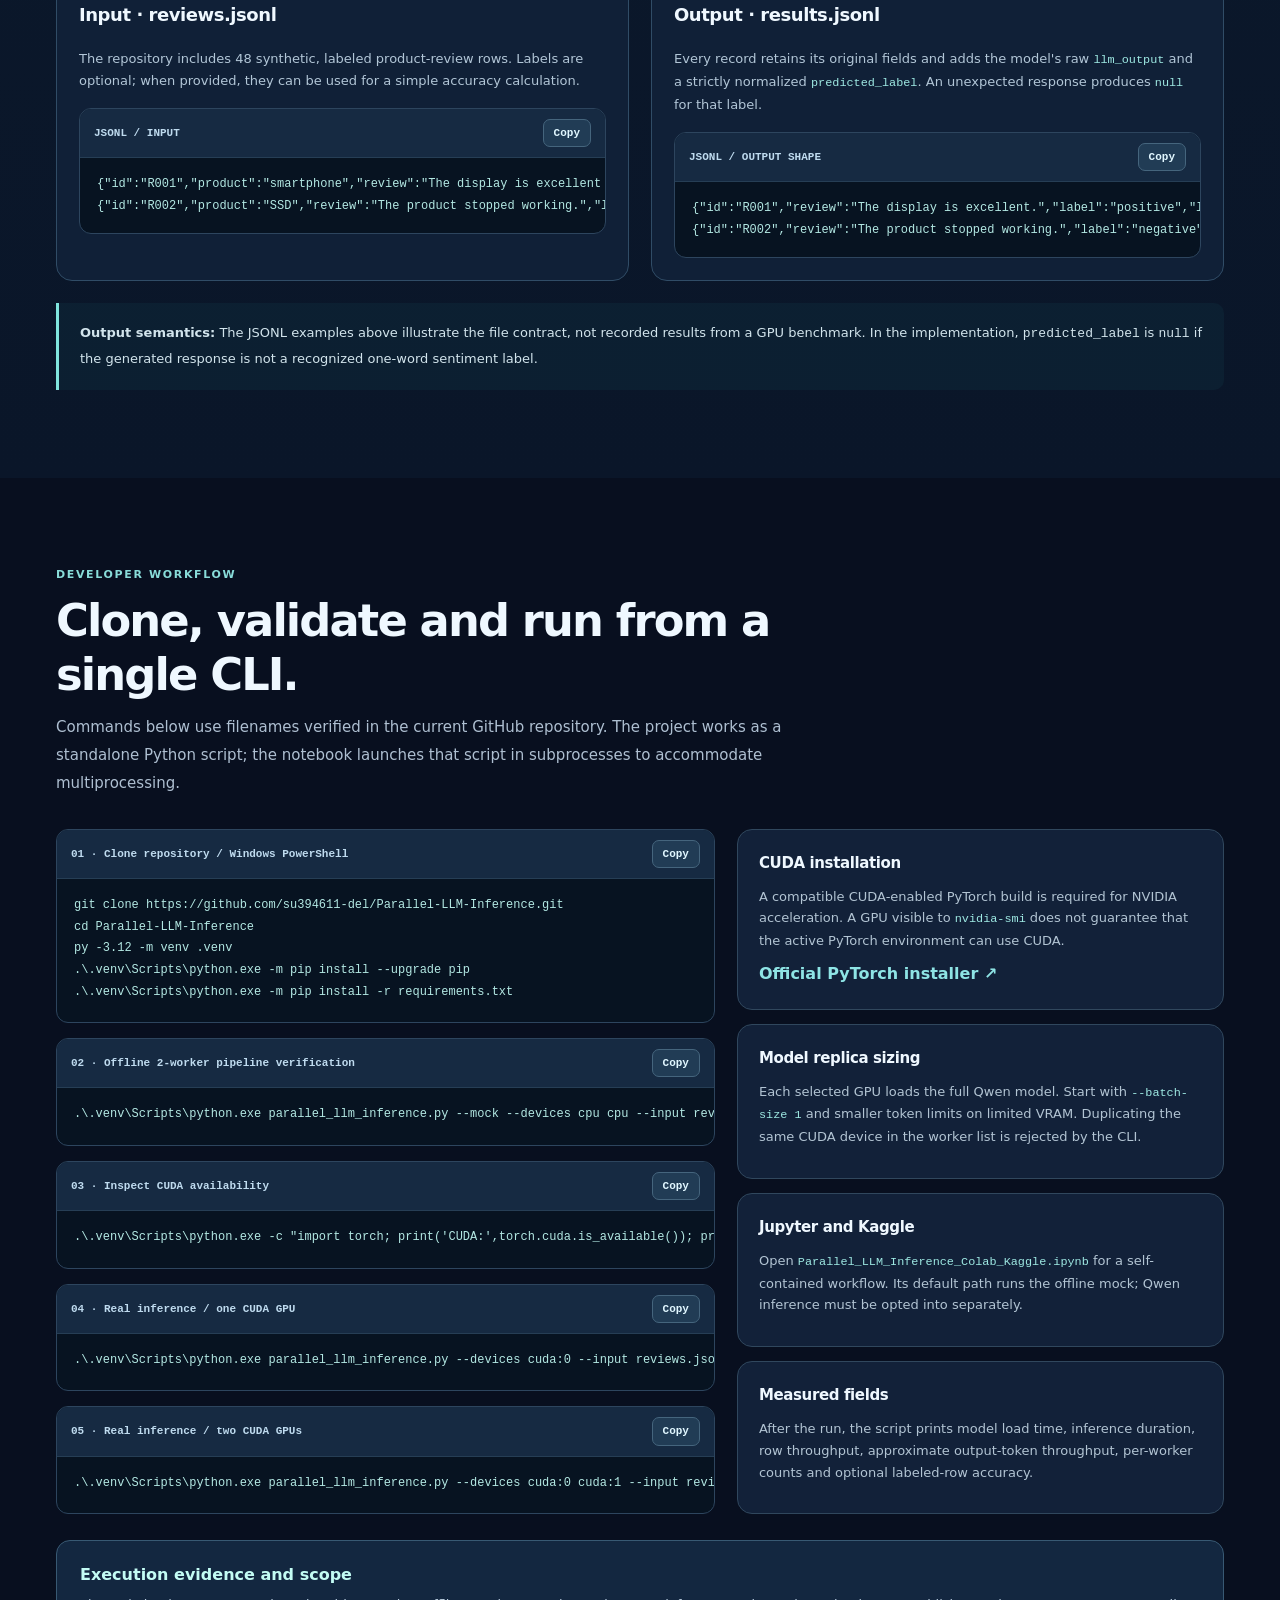
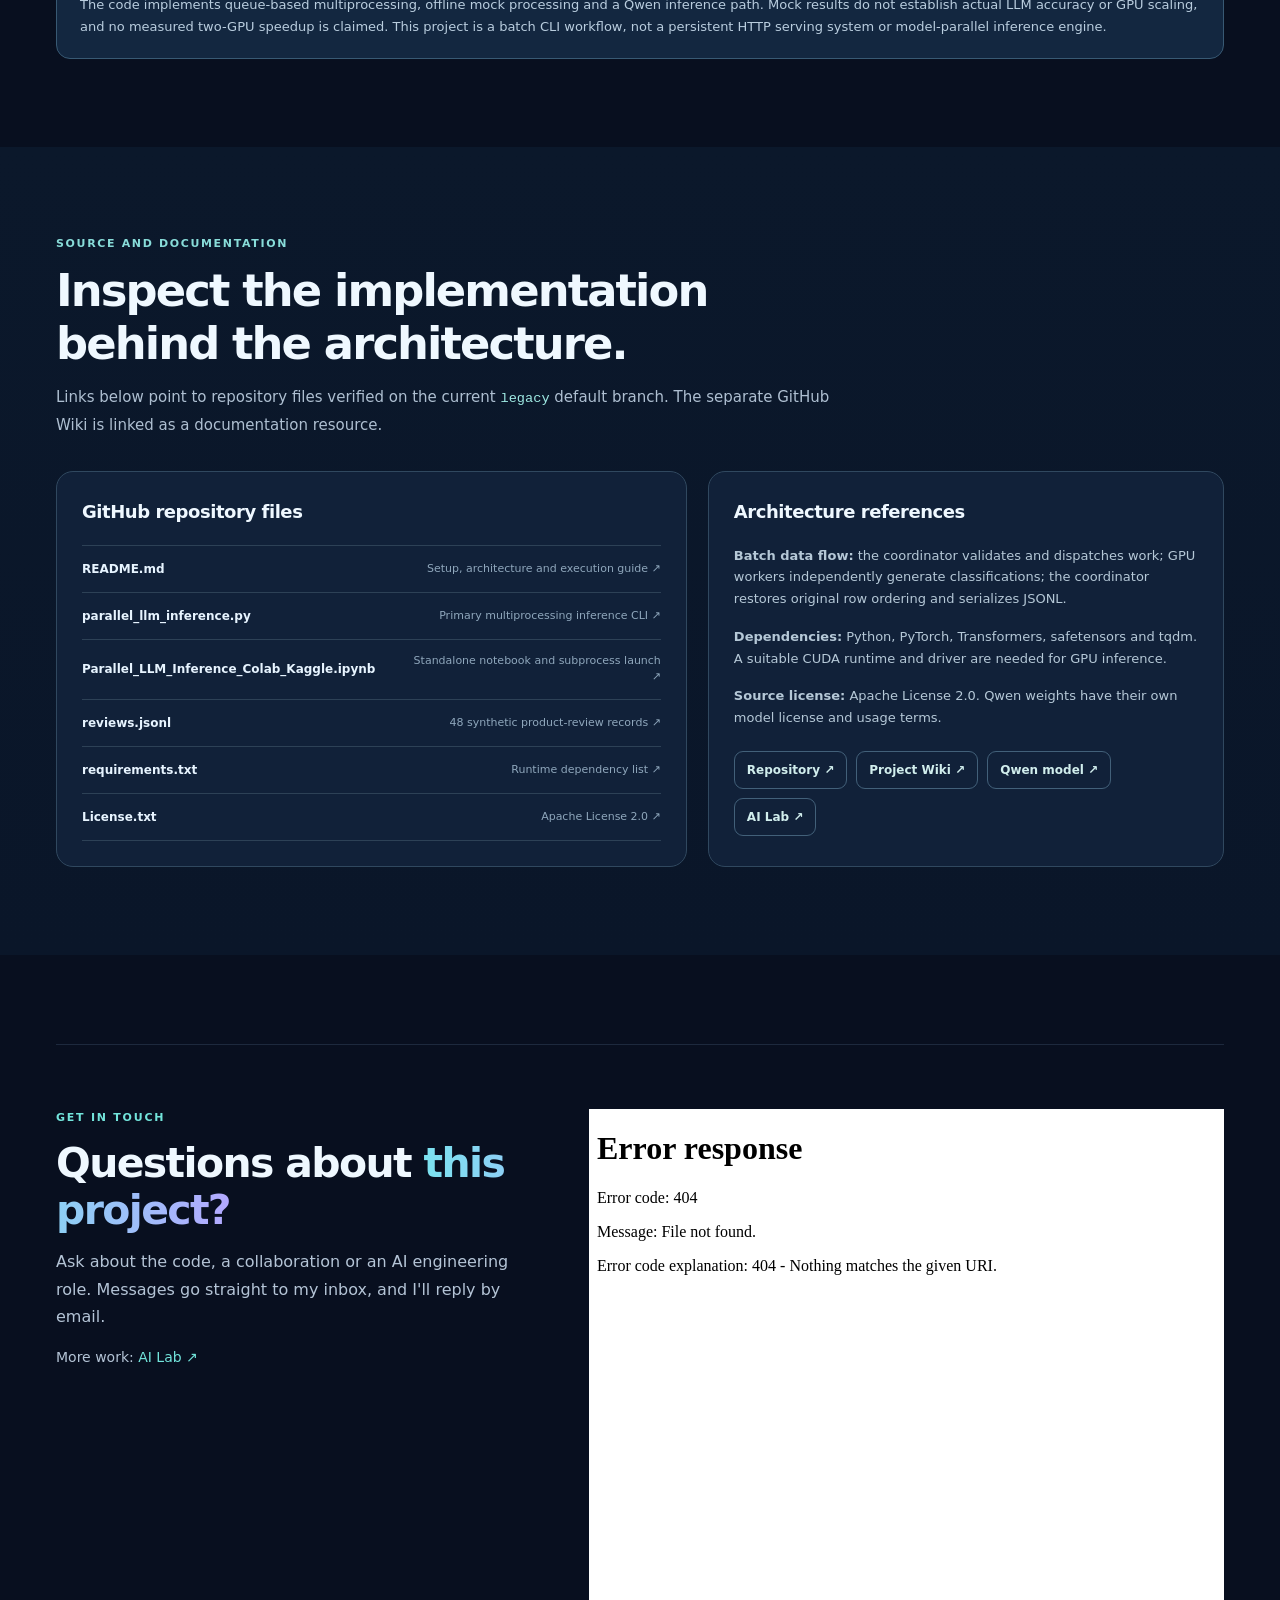
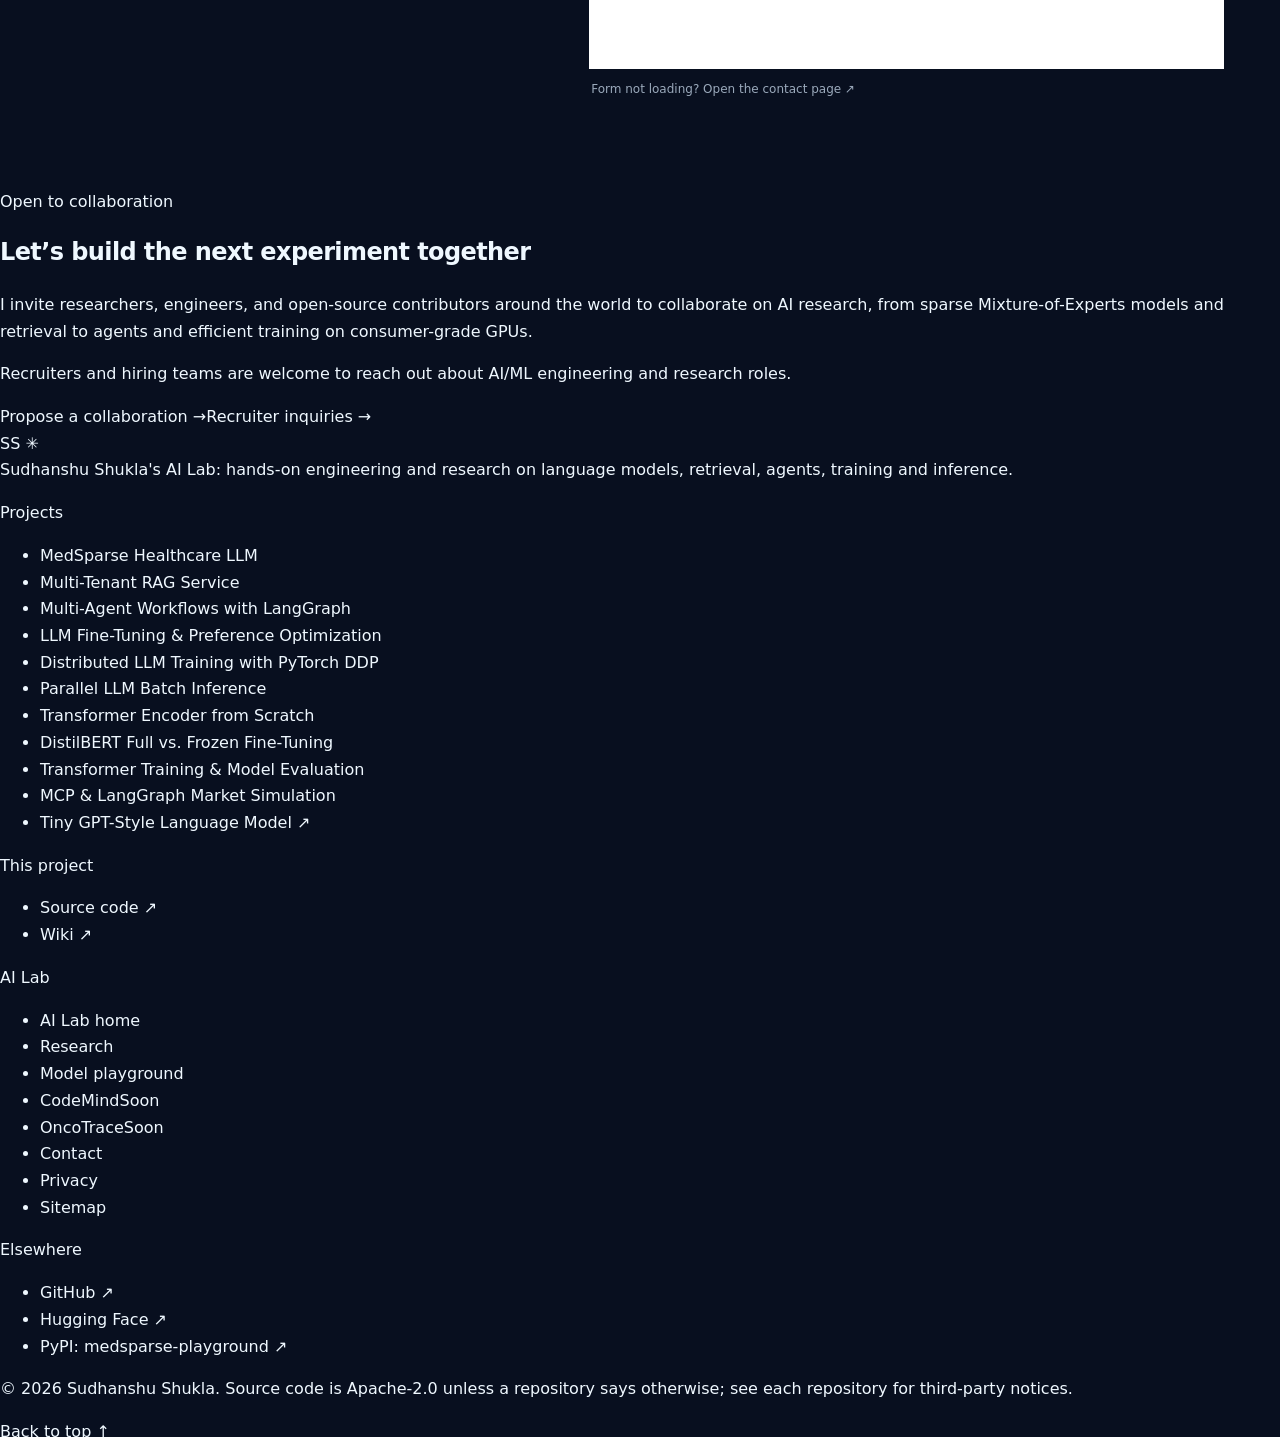
==== commit cc06b758: "Add OncoTrace to project navigation and footer" ====
--- a/docs/index.html
+++ b/docs/index.html
@@ -31,7 +31,7 @@
 </head>
 <body id="top">
 <a class="skip" href="#main">Skip to content</a>
-<!-- ailab:header:start --><header class="ailab-header" id="ailab-top"><div class="ailab-wrap ailab-bar"><a class="ailab-brand" href="/" aria-label="Sudhanshu Shukla's AI Lab home"><span class="ailab-mark" aria-hidden="true">SS</span><span class="ailab-brand-text"><strong>Sudhanshu Shukla</strong><small>AI Lab · GenAI Engineering</small></span></a><nav class="ailab-nav" aria-label="AI Lab"><details class="ailab-dd"><summary class="ailab-link">Projects<svg class="ailab-chev" aria-hidden="true" viewBox="0 0 12 12" fill="none" stroke="currentColor" stroke-width="1.8" stroke-linecap="round" stroke-linejoin="round"><path d="M2.5 4.5 6 8l3.5-3.5"/></svg></summary><div class="ailab-dd-panel"><div class="ailab-dd-grid"><div><div class="ailab-dd-group"><p class="ailab-group-label">Model training</p><ul><li><a class="ailab-proj" href="/MedSparse-Healthcare-LLM-From-Scratch/">MedSparse Healthcare LLM<small>38.8M sparse MoE, trained from scratch</small></a></li><li><a class="ailab-proj" href="/Pre-training-and-Fine-tuning/">LLM Fine-Tuning &amp; Preference Optimization<small>LoRA, SFT, DPO and ORPO</small></a></li><li><a class="ailab-proj" href="/Distributed-Data-Parallel-Processing/">Distributed LLM Training with PyTorch DDP<small>torchrun, Gloo/NCCL, LoRA</small></a></li><li><a class="ailab-proj" href="/LLM-from-scratch/">Transformer Encoder from Scratch<small>Hand-built attention in PyTorch</small></a></li><li><a class="ailab-proj" href="/Full-Fine-Training-Pre-Training-Mid-Training/">DistilBERT Full vs. Frozen Fine-Tuning<small>Full encoder vs head-only training</small></a></li><li><a class="ailab-proj" href="/Transformers-Training/">Transformer Training &amp; Model Evaluation<small>DistilBERT classification walkthrough</small></a></li><li><a class="ailab-proj" href="https://huggingface.co/sudhanshu42844/my-tiny-llm" target="_blank" rel="noopener noreferrer">Tiny GPT-Style Language Model<span class="ailab-ext" aria-hidden="true"> ↗</span><small>1.06M parameters, on Hugging Face</small></a></li></ul></div></div><div><div class="ailab-dd-group"><p class="ailab-group-label">Retrieval &amp; RAG</p><ul><li><a class="ailab-proj" href="/RAG-service/">Multi-Tenant RAG Service<small>Qdrant, FastAPI, tenant isolation</small></a></li></ul></div><div class="ailab-dd-group"><p class="ailab-group-label">Agents &amp; MCP</p><ul><li><a class="ailab-proj" href="/Multi-agents-using-LangGraph/">Multi-Agent Workflows with LangGraph<small>StateGraph, reducers, subgraphs</small></a></li><li><a class="ailab-proj" href="/Stock-market-trading-Application-using-MCP-langchain-langgraph/">MCP &amp; LangGraph Market Simulation<small>MCP servers and a ReAct tool loop</small></a></li></ul></div><div class="ailab-dd-group"><p class="ailab-group-label">Inference &amp; scale</p><ul><li><a class="ailab-proj" href="/Parallel-LLM-Inference/" aria-current="page">Parallel LLM Batch Inference<small>Per-GPU replicas, ordered JSONL</small></a></li></ul></div></div></div><a class="ailab-dd-all" href="/#projects">Browse all 11 projects <span aria-hidden="true">→</span></a></div></details><a class="ailab-link" href="/research/">Research</a><a class="ailab-link" href="/playground/">Playground</a><a class="ailab-link" href="/contact.html">Contact</a><a class="ailab-gh" href="https://github.com/su394611-del" target="_blank" rel="noopener noreferrer"><svg class="ailab-ico" aria-hidden="true" width="17" height="17" viewBox="0 0 24 24" fill="currentColor"><path d="M12 .9C5.86.9.9 5.88.9 12.03c0 4.92 3.19 9.1 7.62 10.57.56.1.76-.24.76-.54v-2.11c-3.1.67-3.76-1.32-3.76-1.32-.5-1.28-1.24-1.62-1.24-1.62-1.02-.7.08-.68.08-.68 1.13.08 1.73 1.16 1.73 1.16 1.01 1.73 2.65 1.23 3.3.94.1-.73.39-1.23.72-1.52-2.47-.28-5.07-1.24-5.07-5.5 0-1.21.44-2.19 1.15-2.96-.12-.28-.5-1.4.11-2.91 0 0 .94-.3 3.06 1.13a10.67 10.67 0 0 1 5.58 0c2.12-1.44 3.05-1.13 3.05-1.13.61 1.51.23 2.63.11 2.91.72.77 1.15 1.75 1.15 2.97 0 4.26-2.6 5.21-5.08 5.49.4.35.75 1.04.75 2.1v3.12c0 .3.2.65.77.54 4.42-1.48 7.6-5.65 7.6-10.56C23.1 5.88 18.14.9 12 .9Z"/></svg><span>GitHub</span><span aria-hidden="true">↗</span></a></nav><details class="ailab-menu"><summary><svg class="ailab-menu-icon" aria-hidden="true" viewBox="0 0 16 16" fill="none" stroke="currentColor" stroke-width="1.8" stroke-linecap="round"><path class="ailab-burger" d="M2 4h12M2 8h12M2 12h12"/><path class="ailab-x" d="M3.5 3.5l9 9M12.5 3.5l-9 9"/></svg><span>Menu</span></summary><nav class="ailab-menu-panel" aria-label="AI Lab menu"><p class="ailab-group-label">AI Lab</p><div class="ailab-menu-links"><a class="ailab-link" href="/">AI Lab home</a><a class="ailab-link" href="/#projects">All projects</a><a class="ailab-link" href="/research/">Research</a><a class="ailab-link" href="/playground/">Playground</a><a class="ailab-link" href="/contact.html">Contact</a><a class="ailab-link" href="https://github.com/su394611-del" target="_blank" rel="noopener noreferrer">GitHub <span aria-hidden="true">↗</span></a></div><p class="ailab-group-label">Projects</p><ul><li><a class="ailab-proj" href="/MedSparse-Healthcare-LLM-From-Scratch/">MedSparse Healthcare LLM<small>38.8M sparse MoE, trained from scratch</small></a></li><li><a class="ailab-proj" href="/RAG-service/">Multi-Tenant RAG Service<small>Qdrant, FastAPI, tenant isolation</small></a></li><li><a class="ailab-proj" href="/Multi-agents-using-LangGraph/">Multi-Agent Workflows with LangGraph<small>StateGraph, reducers, subgraphs</small></a></li><li><a class="ailab-proj" href="/Pre-training-and-Fine-tuning/">LLM Fine-Tuning &amp; Preference Optimization<small>LoRA, SFT, DPO and ORPO</small></a></li><li><a class="ailab-proj" href="/Distributed-Data-Parallel-Processing/">Distributed LLM Training with PyTorch DDP<small>torchrun, Gloo/NCCL, LoRA</small></a></li><li><a class="ailab-proj" href="/Parallel-LLM-Inference/" aria-current="page">Parallel LLM Batch Inference<small>Per-GPU replicas, ordered JSONL</small></a></li><li><a class="ailab-proj" href="/LLM-from-scratch/">Transformer Encoder from Scratch<small>Hand-built attention in PyTorch</small></a></li><li><a class="ailab-proj" href="/Full-Fine-Training-Pre-Training-Mid-Training/">DistilBERT Full vs. Frozen Fine-Tuning<small>Full encoder vs head-only training</small></a></li><li><a class="ailab-proj" href="/Transformers-Training/">Transformer Training &amp; Model Evaluation<small>DistilBERT classification walkthrough</small></a></li><li><a class="ailab-proj" href="/Stock-market-trading-Application-using-MCP-langchain-langgraph/">MCP &amp; LangGraph Market Simulation<small>MCP servers and a ReAct tool loop</small></a></li><li><a class="ailab-proj" href="https://huggingface.co/sudhanshu42844/my-tiny-llm" target="_blank" rel="noopener noreferrer">Tiny GPT-Style Language Model<span class="ailab-ext" aria-hidden="true"> ↗</span><small>1.06M parameters, on Hugging Face</small></a></li></ul></nav></details></div></header><nav class="ailab-subnav" aria-label="Parallel LLM Batch Inference sections"><div class="ailab-wrap ailab-subnav-inner"><a class="ailab-subnav-home" href="/" aria-label="AI Lab home"><span class="ailab-mark" aria-hidden="true">SS</span></a><a class="ailab-subnav-title" href="#ailab-top">Parallel LLM Batch Inference</a><div class="ailab-subnav-links"><a href="#capabilities">Capabilities</a><a href="#architecture">Architecture</a><a href="#modes">Inference modes</a><a href="#implementation">Run locally</a><a href="#contact">Contact</a></div><a class="ailab-subnav-cta" href="https://github.com/su394611-del/Parallel-LLM-Inference" target="_blank" rel="noopener noreferrer"><span class="ailab-cta-word">Source</span><svg class="ailab-ico" aria-hidden="true" width="15" height="15" viewBox="0 0 24 24" fill="currentColor"><path d="M12 .9C5.86.9.9 5.88.9 12.03c0 4.92 3.19 9.1 7.62 10.57.56.1.76-.24.76-.54v-2.11c-3.1.67-3.76-1.32-3.76-1.32-.5-1.28-1.24-1.62-1.24-1.62-1.02-.7.08-.68.08-.68 1.13.08 1.73 1.16 1.73 1.16 1.01 1.73 2.65 1.23 3.3.94.1-.73.39-1.23.72-1.52-2.47-.28-5.07-1.24-5.07-5.5 0-1.21.44-2.19 1.15-2.96-.12-.28-.5-1.4.11-2.91 0 0 .94-.3 3.06 1.13a10.67 10.67 0 0 1 5.58 0c2.12-1.44 3.05-1.13 3.05-1.13.61 1.51.23 2.63.11 2.91.72.77 1.15 1.75 1.15 2.97 0 4.26-2.6 5.21-5.08 5.49.4.35.75 1.04.75 2.1v3.12c0 .3.2.65.77.54 4.42-1.48 7.6-5.65 7.6-10.56C23.1 5.88 18.14.9 12 .9Z"/></svg><span aria-hidden="true">↗</span><span class="ailab-sr"> on GitHub</span></a></div></nav><!-- ailab:header:end -->
+<!-- ailab:header:start --><header class="ailab-header" id="ailab-top"><div class="ailab-wrap ailab-bar"><a class="ailab-brand" href="/" aria-label="Sudhanshu Shukla's AI Lab home"><span class="ailab-mark" aria-hidden="true">SS</span><span class="ailab-brand-text"><strong>Sudhanshu Shukla</strong><small>AI Lab · GenAI Engineering</small></span></a><nav class="ailab-nav" aria-label="AI Lab"><details class="ailab-dd"><summary class="ailab-link">Projects<svg class="ailab-chev" aria-hidden="true" viewBox="0 0 12 12" fill="none" stroke="currentColor" stroke-width="1.8" stroke-linecap="round" stroke-linejoin="round"><path d="M2.5 4.5 6 8l3.5-3.5"/></svg></summary><div class="ailab-dd-panel"><div class="ailab-dd-grid"><div><div class="ailab-dd-group"><p class="ailab-group-label">Model training</p><ul><li><a class="ailab-proj" href="/MedSparse-Healthcare-LLM-From-Scratch/">MedSparse Healthcare LLM<small>38.8M sparse MoE, trained from scratch</small></a></li><li><a class="ailab-proj" href="/Pre-training-and-Fine-tuning/">LLM Fine-Tuning &amp; Preference Optimization<small>LoRA, SFT, DPO and ORPO</small></a></li><li><a class="ailab-proj" href="/Distributed-Data-Parallel-Processing/">Distributed LLM Training with PyTorch DDP<small>torchrun, Gloo/NCCL, LoRA</small></a></li><li><a class="ailab-proj" href="/LLM-from-scratch/">Transformer Encoder from Scratch<small>Hand-built attention in PyTorch</small></a></li><li><a class="ailab-proj" href="/Full-Fine-Training-Pre-Training-Mid-Training/">DistilBERT Full vs. Frozen Fine-Tuning<small>Full encoder vs head-only training</small></a></li><li><a class="ailab-proj" href="/Transformers-Training/">Transformer Training &amp; Model Evaluation<small>DistilBERT classification walkthrough</small></a></li><li><a class="ailab-proj" href="https://huggingface.co/sudhanshu42844/my-tiny-llm" target="_blank" rel="noopener noreferrer">Tiny GPT-Style Language Model<span class="ailab-ext" aria-hidden="true"> ↗</span><small>1.06M parameters, on Hugging Face</small></a></li></ul></div></div><div><div class="ailab-dd-group"><p class="ailab-group-label">Retrieval &amp; RAG</p><ul><li><a class="ailab-proj" href="/RAG-service/">Multi-Tenant RAG Service<small>Qdrant, FastAPI, tenant isolation</small></a></li></ul></div><div class="ailab-dd-group"><p class="ailab-group-label">Agents &amp; MCP</p><ul><li><a class="ailab-proj" href="/Multi-agents-using-LangGraph/">Multi-Agent Workflows with LangGraph<small>StateGraph, reducers, subgraphs</small></a></li><li><a class="ailab-proj" href="/Stock-market-trading-Application-using-MCP-langchain-langgraph/">MCP &amp; LangGraph Market Simulation<small>MCP servers and a ReAct tool loop</small></a></li></ul></div><div class="ailab-dd-group"><p class="ailab-group-label">Inference &amp; scale</p><ul><li><a class="ailab-proj" href="/Parallel-LLM-Inference/" aria-current="page">Parallel LLM Batch Inference<small>Per-GPU replicas, ordered JSONL</small></a></li></ul></div></div></div><a class="ailab-dd-all" href="/#projects">Browse all 11 projects <span aria-hidden="true">→</span></a></div></details><a class="ailab-link" href="/research/">Research</a><a class="ailab-link" href="/oncotrace/">OncoTrace</a><a class="ailab-link" href="/playground/">Playground</a><a class="ailab-link" href="/contact.html">Contact</a><a class="ailab-gh" href="https://github.com/su394611-del" target="_blank" rel="noopener noreferrer"><svg class="ailab-ico" aria-hidden="true" width="17" height="17" viewBox="0 0 24 24" fill="currentColor"><path d="M12 .9C5.86.9.9 5.88.9 12.03c0 4.92 3.19 9.1 7.62 10.57.56.1.76-.24.76-.54v-2.11c-3.1.67-3.76-1.32-3.76-1.32-.5-1.28-1.24-1.62-1.24-1.62-1.02-.7.08-.68.08-.68 1.13.08 1.73 1.16 1.73 1.16 1.01 1.73 2.65 1.23 3.3.94.1-.73.39-1.23.72-1.52-2.47-.28-5.07-1.24-5.07-5.5 0-1.21.44-2.19 1.15-2.96-.12-.28-.5-1.4.11-2.91 0 0 .94-.3 3.06 1.13a10.67 10.67 0 0 1 5.58 0c2.12-1.44 3.05-1.13 3.05-1.13.61 1.51.23 2.63.11 2.91.72.77 1.15 1.75 1.15 2.97 0 4.26-2.6 5.21-5.08 5.49.4.35.75 1.04.75 2.1v3.12c0 .3.2.65.77.54 4.42-1.48 7.6-5.65 7.6-10.56C23.1 5.88 18.14.9 12 .9Z"/></svg><span>GitHub</span><span aria-hidden="true">↗</span></a></nav><details class="ailab-menu"><summary><svg class="ailab-menu-icon" aria-hidden="true" viewBox="0 0 16 16" fill="none" stroke="currentColor" stroke-width="1.8" stroke-linecap="round"><path class="ailab-burger" d="M2 4h12M2 8h12M2 12h12"/><path class="ailab-x" d="M3.5 3.5l9 9M12.5 3.5l-9 9"/></svg><span>Menu</span></summary><nav class="ailab-menu-panel" aria-label="AI Lab menu"><p class="ailab-group-label">AI Lab</p><div class="ailab-menu-links"><a class="ailab-link" href="/">AI Lab home</a><a class="ailab-link" href="/#projects">All projects</a><a class="ailab-link" href="/research/">Research</a><a class="ailab-link" href="/oncotrace/">OncoTrace</a><a class="ailab-link" href="/playground/">Playground</a><a class="ailab-link" href="/contact.html">Contact</a><a class="ailab-link" href="https://github.com/su394611-del" target="_blank" rel="noopener noreferrer">GitHub <span aria-hidden="true">↗</span></a></div><p class="ailab-group-label">Projects</p><ul><li><a class="ailab-proj" href="/MedSparse-Healthcare-LLM-From-Scratch/">MedSparse Healthcare LLM<small>38.8M sparse MoE, trained from scratch</small></a></li><li><a class="ailab-proj" href="/RAG-service/">Multi-Tenant RAG Service<small>Qdrant, FastAPI, tenant isolation</small></a></li><li><a class="ailab-proj" href="/Multi-agents-using-LangGraph/">Multi-Agent Workflows with LangGraph<small>StateGraph, reducers, subgraphs</small></a></li><li><a class="ailab-proj" href="/Pre-training-and-Fine-tuning/">LLM Fine-Tuning &amp; Preference Optimization<small>LoRA, SFT, DPO and ORPO</small></a></li><li><a class="ailab-proj" href="/Distributed-Data-Parallel-Processing/">Distributed LLM Training with PyTorch DDP<small>torchrun, Gloo/NCCL, LoRA</small></a></li><li><a class="ailab-proj" href="/Parallel-LLM-Inference/" aria-current="page">Parallel LLM Batch Inference<small>Per-GPU replicas, ordered JSONL</small></a></li><li><a class="ailab-proj" href="/LLM-from-scratch/">Transformer Encoder from Scratch<small>Hand-built attention in PyTorch</small></a></li><li><a class="ailab-proj" href="/Full-Fine-Training-Pre-Training-Mid-Training/">DistilBERT Full vs. Frozen Fine-Tuning<small>Full encoder vs head-only training</small></a></li><li><a class="ailab-proj" href="/Transformers-Training/">Transformer Training &amp; Model Evaluation<small>DistilBERT classification walkthrough</small></a></li><li><a class="ailab-proj" href="/Stock-market-trading-Application-using-MCP-langchain-langgraph/">MCP &amp; LangGraph Market Simulation<small>MCP servers and a ReAct tool loop</small></a></li><li><a class="ailab-proj" href="https://huggingface.co/sudhanshu42844/my-tiny-llm" target="_blank" rel="noopener noreferrer">Tiny GPT-Style Language Model<span class="ailab-ext" aria-hidden="true"> ↗</span><small>1.06M parameters, on Hugging Face</small></a></li></ul></nav></details></div></header><nav class="ailab-subnav" aria-label="Parallel LLM Batch Inference sections"><div class="ailab-wrap ailab-subnav-inner"><a class="ailab-subnav-home" href="/" aria-label="AI Lab home"><span class="ailab-mark" aria-hidden="true">SS</span></a><a class="ailab-subnav-title" href="#ailab-top">Parallel LLM Batch Inference</a><div class="ailab-subnav-links"><a href="#capabilities">Capabilities</a><a href="#architecture">Architecture</a><a href="#modes">Inference modes</a><a href="#implementation">Run locally</a><a href="#contact">Contact</a></div><a class="ailab-subnav-cta" href="https://github.com/su394611-del/Parallel-LLM-Inference" target="_blank" rel="noopener noreferrer"><span class="ailab-cta-word">Source</span><svg class="ailab-ico" aria-hidden="true" width="15" height="15" viewBox="0 0 24 24" fill="currentColor"><path d="M12 .9C5.86.9.9 5.88.9 12.03c0 4.92 3.19 9.1 7.62 10.57.56.1.76-.24.76-.54v-2.11c-3.1.67-3.76-1.32-3.76-1.32-.5-1.28-1.24-1.62-1.24-1.62-1.02-.7.08-.68.08-.68 1.13.08 1.73 1.16 1.73 1.16 1.01 1.73 2.65 1.23 3.3.94.1-.73.39-1.23.72-1.52-2.47-.28-5.07-1.24-5.07-5.5 0-1.21.44-2.19 1.15-2.96-.12-.28-.5-1.4.11-2.91 0 0 .94-.3 3.06 1.13a10.67 10.67 0 0 1 5.58 0c2.12-1.44 3.05-1.13 3.05-1.13.61 1.51.23 2.63.11 2.91.72.77 1.15 1.75 1.15 2.97 0 4.26-2.6 5.21-5.08 5.49.4.35.75 1.04.75 2.1v3.12c0 .3.2.65.77.54 4.42-1.48 7.6-5.65 7.6-10.56C23.1 5.88 18.14.9 12 .9Z"/></svg><span aria-hidden="true">↗</span><span class="ailab-sr"> on GitHub</span></a></div></nav><!-- ailab:header:end -->
 <main id="main">
 <section class="hero" aria-labelledby="hero-title"><div class="shell hero-grid"><div>
 <span class="eyebrow">LLM systems · parallel inference</span>
@@ -135,7 +135,7 @@
 </div>
 </section>
 </main>
-<!-- ailab:footer:start --><footer class="ailab-footer"><section class="ailab-wrap ailab-invite" aria-labelledby="ailab-invite-title"><div class="ailab-invite-copy"><p class="ailab-group-label">Open to collaboration</p><h2 class="ailab-invite-title" id="ailab-invite-title">Let’s build the next experiment together</h2><p class="ailab-invite-text">I invite researchers, engineers, and open-source contributors around the world to collaborate on AI research, from sparse Mixture-of-Experts models and retrieval to agents and efficient training on consumer-grade GPUs.</p><p class="ailab-invite-text">Recruiters and hiring teams are welcome to reach out about AI/ML engineering and research roles.</p></div><div class="ailab-invite-actions"><a class="ailab-invite-cta is-primary" href="/contact.html">Propose a collaboration <span aria-hidden="true">→</span></a><a class="ailab-invite-cta" href="/contact.html">Recruiter inquiries <span aria-hidden="true">→</span></a></div></section><div class="ailab-wrap ailab-footer-grid" data-columns="3"><div class="ailab-footer-brand"><a class="ailab-wordmark" href="/" aria-label="AI Lab home">SS <span aria-hidden="true">✳</span></a><p class="ailab-footer-about">Sudhanshu Shukla&#x27;s AI Lab: hands-on engineering and research on language models, retrieval, agents, training and inference.</p></div><nav class="ailab-footer-col ailab-col-projects" aria-label="Projects"><p class="ailab-group-label">Projects</p><ul><li><a href="/MedSparse-Healthcare-LLM-From-Scratch/">MedSparse Healthcare LLM</a></li><li><a href="/RAG-service/">Multi-Tenant RAG Service</a></li><li><a href="/Multi-agents-using-LangGraph/">Multi-Agent Workflows with LangGraph</a></li><li><a href="/Pre-training-and-Fine-tuning/">LLM Fine-Tuning &amp; Preference Optimization</a></li><li><a href="/Distributed-Data-Parallel-Processing/">Distributed LLM Training with PyTorch DDP</a></li><li><a href="/Parallel-LLM-Inference/" aria-current="page">Parallel LLM Batch Inference</a></li><li><a href="/LLM-from-scratch/">Transformer Encoder from Scratch</a></li><li><a href="/Full-Fine-Training-Pre-Training-Mid-Training/">DistilBERT Full vs. Frozen Fine-Tuning</a></li><li><a href="/Transformers-Training/">Transformer Training &amp; Model Evaluation</a></li><li><a href="/Stock-market-trading-Application-using-MCP-langchain-langgraph/">MCP &amp; LangGraph Market Simulation</a></li><li><a href="https://huggingface.co/sudhanshu42844/my-tiny-llm" target="_blank" rel="noopener noreferrer">Tiny GPT-Style Language Model<span class="ailab-ext" aria-hidden="true"> ↗</span></a></li></ul></nav><nav class="ailab-footer-col" aria-label="This project"><p class="ailab-group-label">This project</p><ul><li><a href="https://github.com/su394611-del/Parallel-LLM-Inference" target="_blank" rel="noopener noreferrer">Source code <span aria-hidden="true">↗</span></a></li><li><a href="https://github.com/su394611-del/Parallel-LLM-Inference/wiki" target="_blank" rel="noopener noreferrer">Wiki <span aria-hidden="true">↗</span></a></li></ul></nav><nav class="ailab-footer-col ailab-col-lab" aria-label="AI Lab"><p class="ailab-group-label">AI Lab</p><ul><li><a href="/">AI Lab home</a></li><li><a href="/research/">Research</a></li><li><a href="/playground/">Model playground</a></li><li><a href="/codemind/">CodeMind</a><span class="ailab-badge">Soon</span></li><li><a href="/contact.html">Contact</a></li><li><a href="/privacy/">Privacy</a></li><li><a href="/sitemap.xml">Sitemap</a></li></ul></nav><nav class="ailab-footer-col" aria-label="Elsewhere"><p class="ailab-group-label">Elsewhere</p><ul><li><a href="https://github.com/su394611-del" target="_blank" rel="noopener noreferrer">GitHub <span aria-hidden="true">↗</span></a></li><li><a href="https://huggingface.co/sudhanshu42844" target="_blank" rel="noopener noreferrer">Hugging Face <span aria-hidden="true">↗</span></a></li><li><a href="https://pypi.org/project/medsparse-playground/" target="_blank" rel="noopener noreferrer">PyPI: medsparse-playground <span aria-hidden="true">↗</span></a></li></ul></nav></div><div class="ailab-wrap ailab-footer-bottom"><p>© 2026 Sudhanshu Shukla. Source code is Apache-2.0 unless a repository says otherwise; see each repository for third-party notices.</p><div class="ailab-footer-actions"><span class="ailab-privacy-slot" data-privacy-settings></span><a class="ailab-top-link" href="#ailab-top">Back to top <span aria-hidden="true">↑</span></a></div></div></footer><!-- ailab:footer:end -->
+<!-- ailab:footer:start --><footer class="ailab-footer"><section class="ailab-wrap ailab-invite" aria-labelledby="ailab-invite-title"><div class="ailab-invite-copy"><p class="ailab-group-label">Open to collaboration</p><h2 class="ailab-invite-title" id="ailab-invite-title">Let’s build the next experiment together</h2><p class="ailab-invite-text">I invite researchers, engineers, and open-source contributors around the world to collaborate on AI research, from sparse Mixture-of-Experts models and retrieval to agents and efficient training on consumer-grade GPUs.</p><p class="ailab-invite-text">Recruiters and hiring teams are welcome to reach out about AI/ML engineering and research roles.</p></div><div class="ailab-invite-actions"><a class="ailab-invite-cta is-primary" href="/contact.html">Propose a collaboration <span aria-hidden="true">→</span></a><a class="ailab-invite-cta" href="/contact.html">Recruiter inquiries <span aria-hidden="true">→</span></a></div></section><div class="ailab-wrap ailab-footer-grid" data-columns="3"><div class="ailab-footer-brand"><a class="ailab-wordmark" href="/" aria-label="AI Lab home">SS <span aria-hidden="true">✳</span></a><p class="ailab-footer-about">Sudhanshu Shukla&#x27;s AI Lab: hands-on engineering and research on language models, retrieval, agents, training and inference.</p></div><nav class="ailab-footer-col ailab-col-projects" aria-label="Projects"><p class="ailab-group-label">Projects</p><ul><li><a href="/MedSparse-Healthcare-LLM-From-Scratch/">MedSparse Healthcare LLM</a></li><li><a href="/RAG-service/">Multi-Tenant RAG Service</a></li><li><a href="/Multi-agents-using-LangGraph/">Multi-Agent Workflows with LangGraph</a></li><li><a href="/Pre-training-and-Fine-tuning/">LLM Fine-Tuning &amp; Preference Optimization</a></li><li><a href="/Distributed-Data-Parallel-Processing/">Distributed LLM Training with PyTorch DDP</a></li><li><a href="/Parallel-LLM-Inference/" aria-current="page">Parallel LLM Batch Inference</a></li><li><a href="/LLM-from-scratch/">Transformer Encoder from Scratch</a></li><li><a href="/Full-Fine-Training-Pre-Training-Mid-Training/">DistilBERT Full vs. Frozen Fine-Tuning</a></li><li><a href="/Transformers-Training/">Transformer Training &amp; Model Evaluation</a></li><li><a href="/Stock-market-trading-Application-using-MCP-langchain-langgraph/">MCP &amp; LangGraph Market Simulation</a></li><li><a href="https://huggingface.co/sudhanshu42844/my-tiny-llm" target="_blank" rel="noopener noreferrer">Tiny GPT-Style Language Model<span class="ailab-ext" aria-hidden="true"> ↗</span></a></li></ul></nav><nav class="ailab-footer-col" aria-label="This project"><p class="ailab-group-label">This project</p><ul><li><a href="https://github.com/su394611-del/Parallel-LLM-Inference" target="_blank" rel="noopener noreferrer">Source code <span aria-hidden="true">↗</span></a></li><li><a href="https://github.com/su394611-del/Parallel-LLM-Inference/wiki" target="_blank" rel="noopener noreferrer">Wiki <span aria-hidden="true">↗</span></a></li></ul></nav><nav class="ailab-footer-col ailab-col-lab" aria-label="AI Lab"><p class="ailab-group-label">AI Lab</p><ul><li><a href="/">AI Lab home</a></li><li><a href="/research/">Research</a></li><li><a href="/playground/">Model playground</a></li><li><a href="/codemind/">CodeMind</a><span class="ailab-badge">Soon</span></li><li><a href="/oncotrace/">OncoTrace</a><span class="ailab-badge">Soon</span></li><li><a href="/contact.html">Contact</a></li><li><a href="/privacy/">Privacy</a></li><li><a href="/sitemap.xml">Sitemap</a></li></ul></nav><nav class="ailab-footer-col" aria-label="Elsewhere"><p class="ailab-group-label">Elsewhere</p><ul><li><a href="https://github.com/su394611-del" target="_blank" rel="noopener noreferrer">GitHub <span aria-hidden="true">↗</span></a></li><li><a href="https://huggingface.co/sudhanshu42844" target="_blank" rel="noopener noreferrer">Hugging Face <span aria-hidden="true">↗</span></a></li><li><a href="https://pypi.org/project/medsparse-playground/" target="_blank" rel="noopener noreferrer">PyPI: medsparse-playground <span aria-hidden="true">↗</span></a></li></ul></nav></div><div class="ailab-wrap ailab-footer-bottom"><p>© 2026 Sudhanshu Shukla. Source code is Apache-2.0 unless a repository says otherwise; see each repository for third-party notices.</p><div class="ailab-footer-actions"><span class="ailab-privacy-slot" data-privacy-settings></span><a class="ailab-top-link" href="#ailab-top">Back to top <span aria-hidden="true">↑</span></a></div></div></footer><!-- ailab:footer:end -->
 <script src="page-behavior.js"></script>
 <script src="contact-frame.js"></script>
 
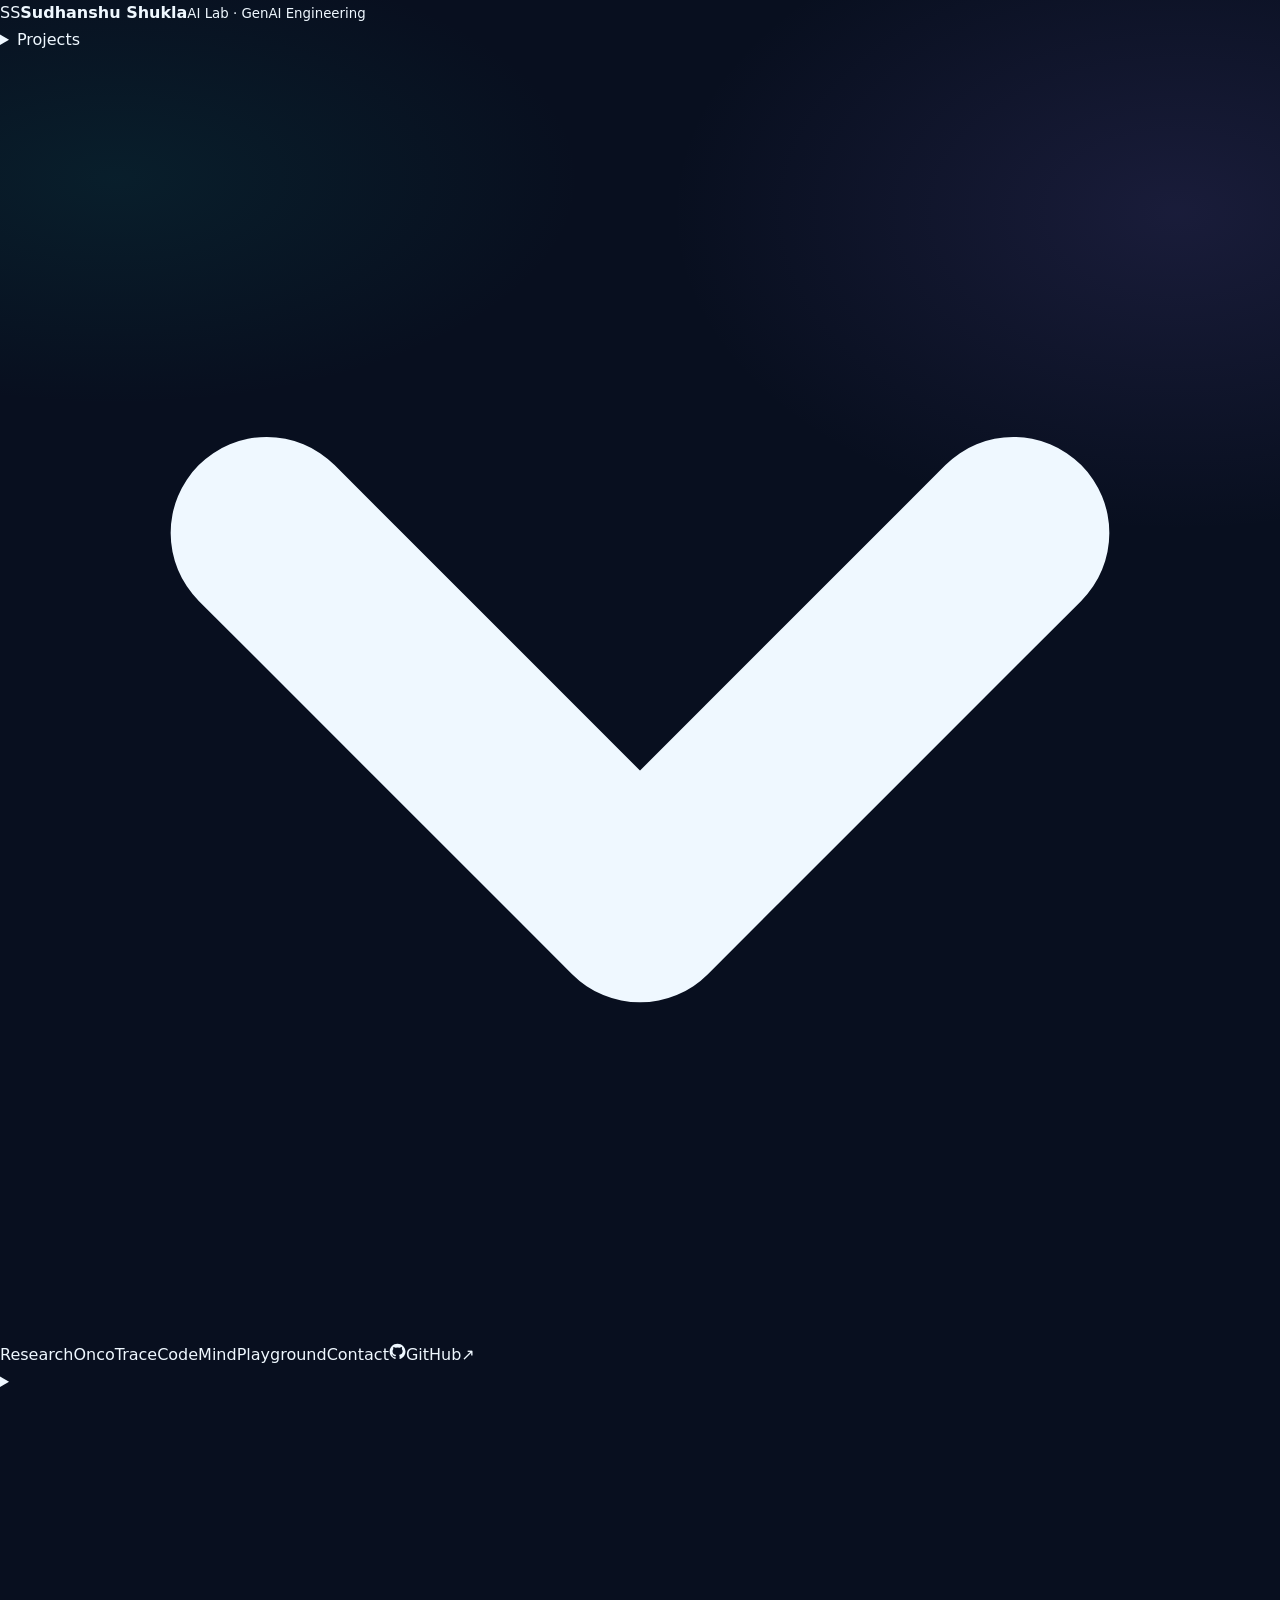
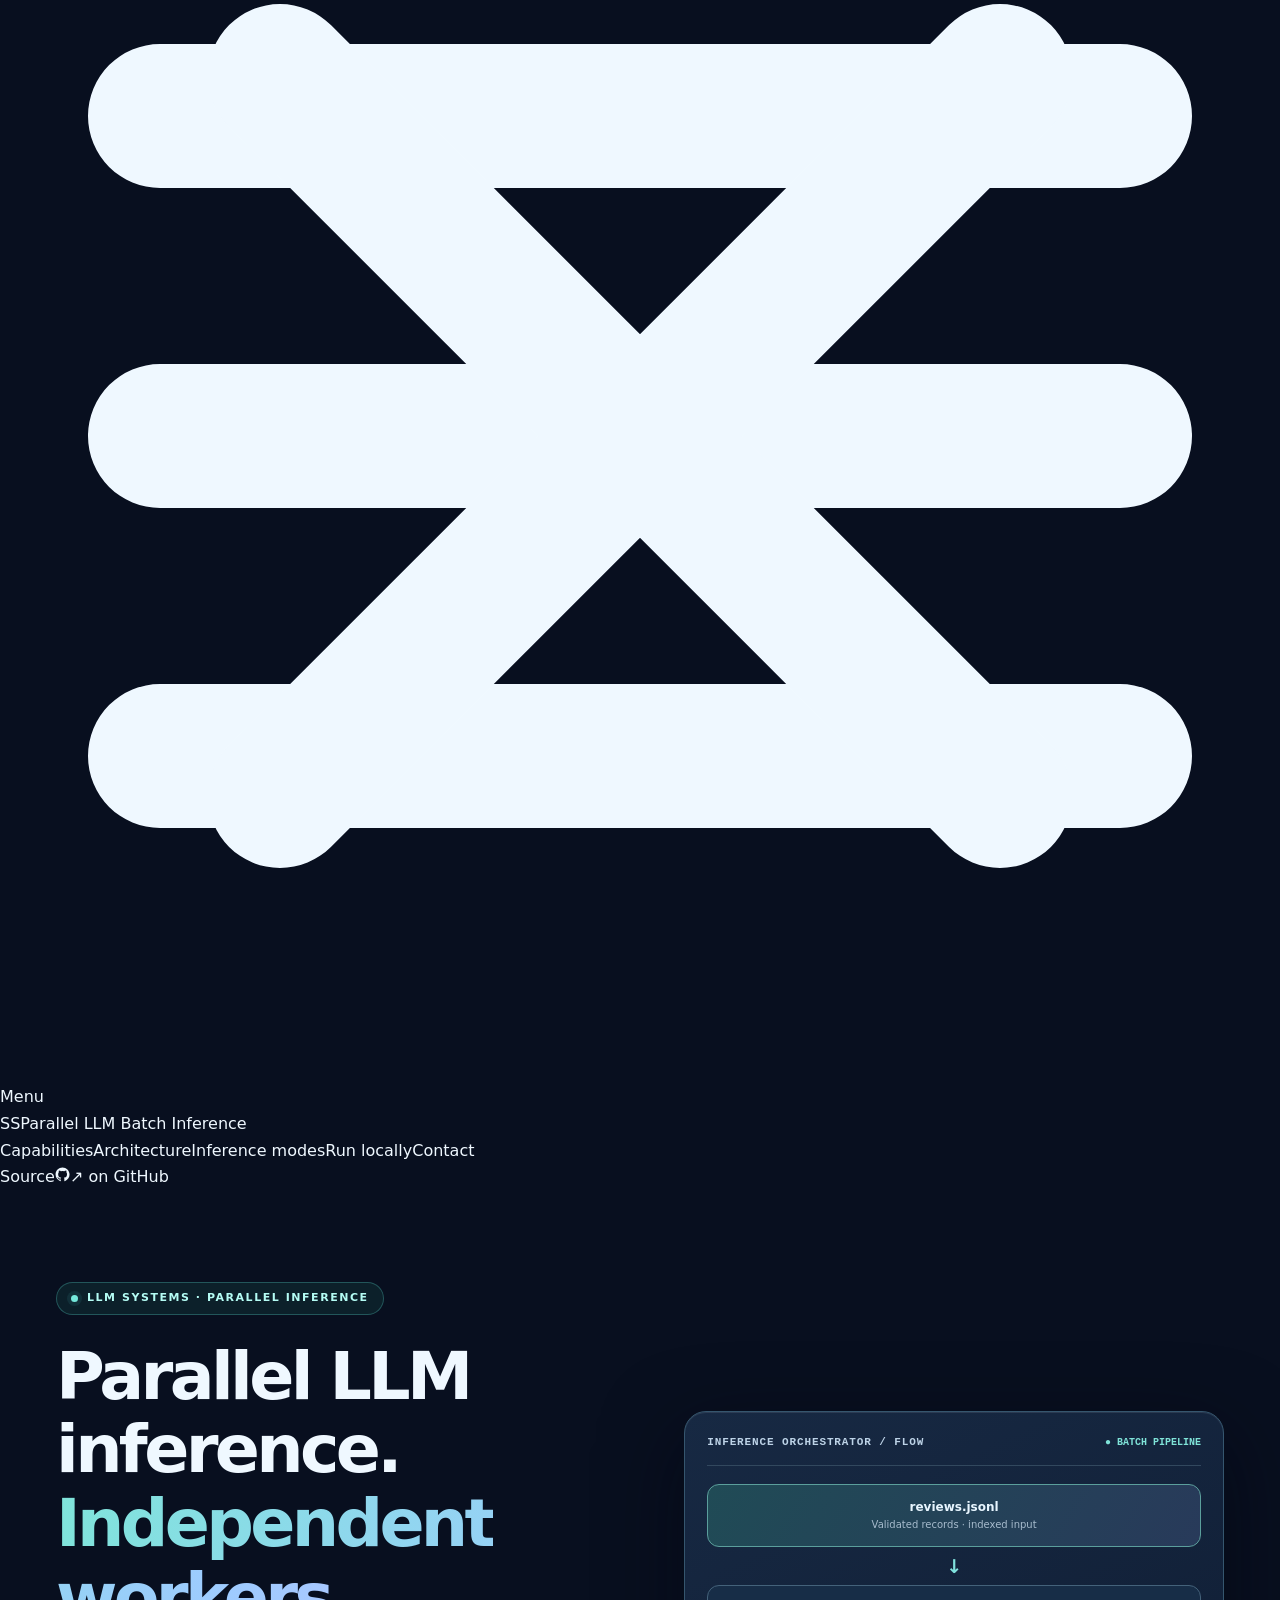
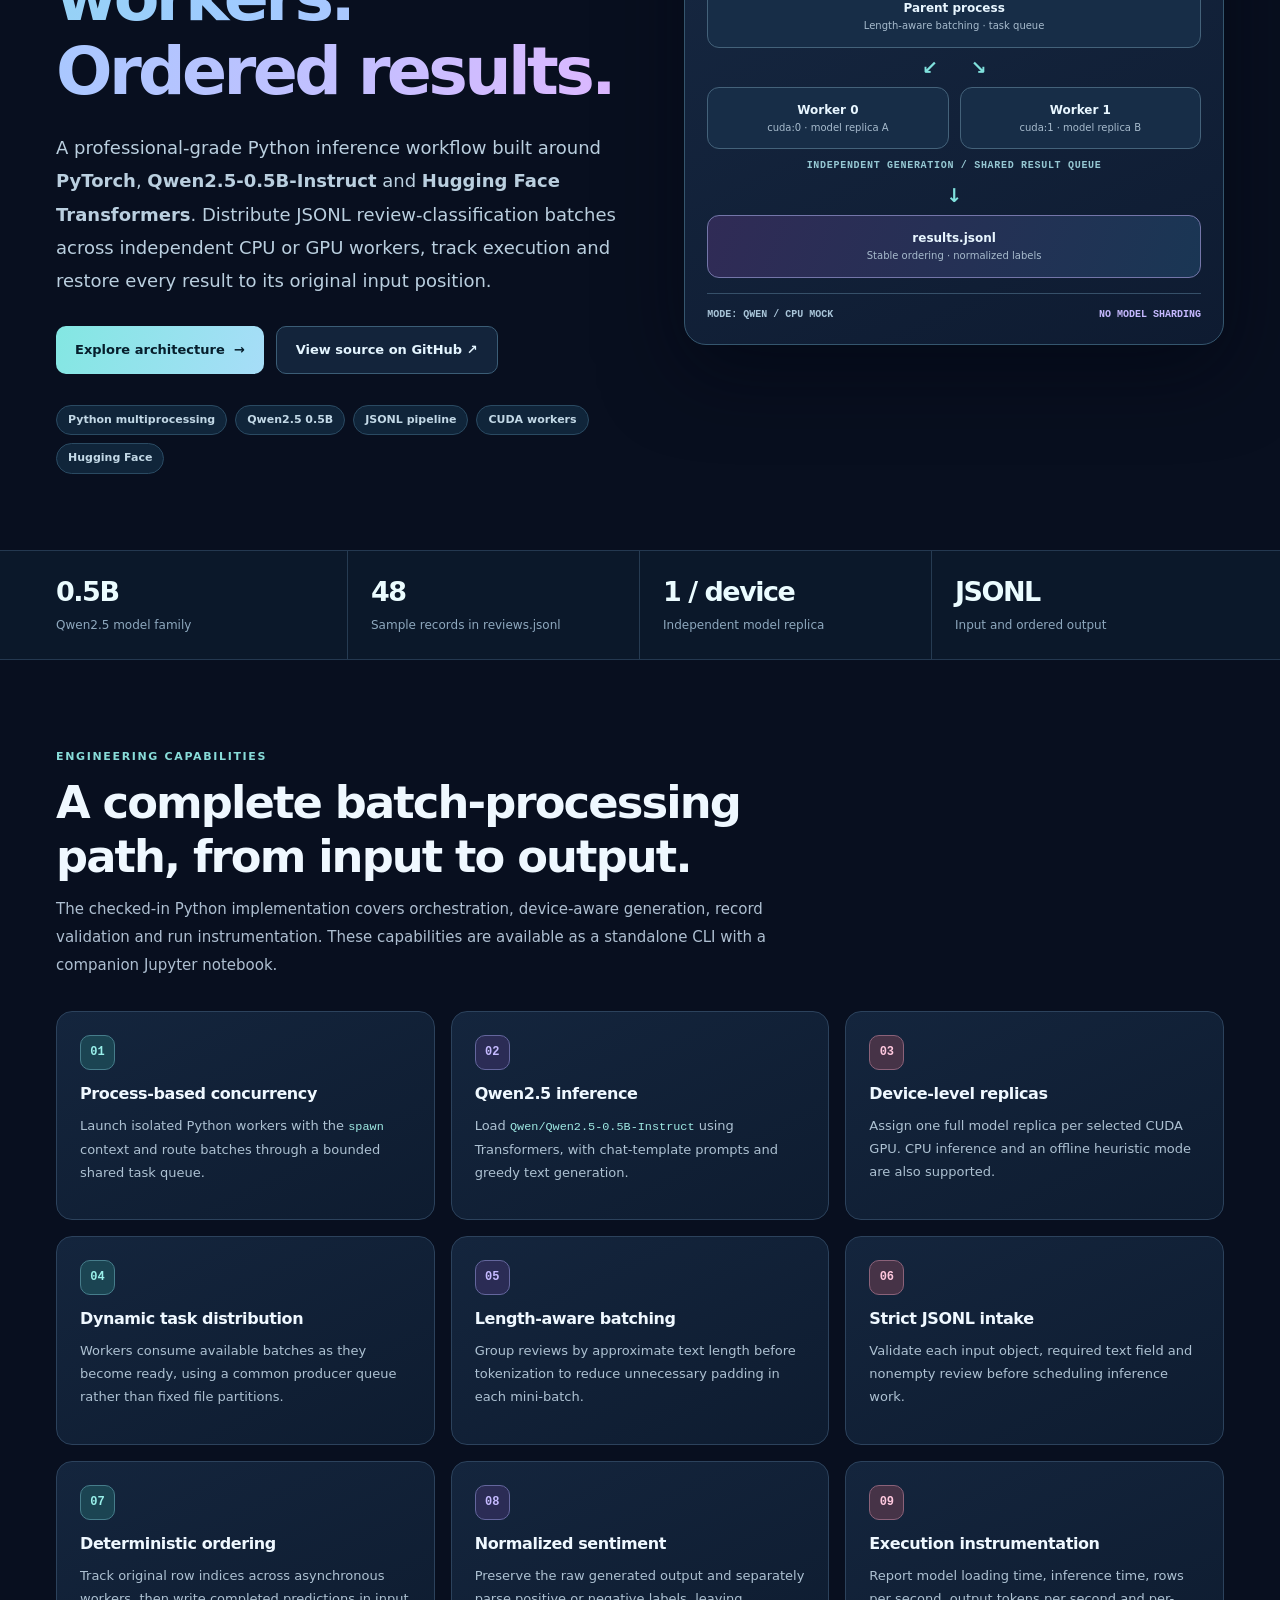
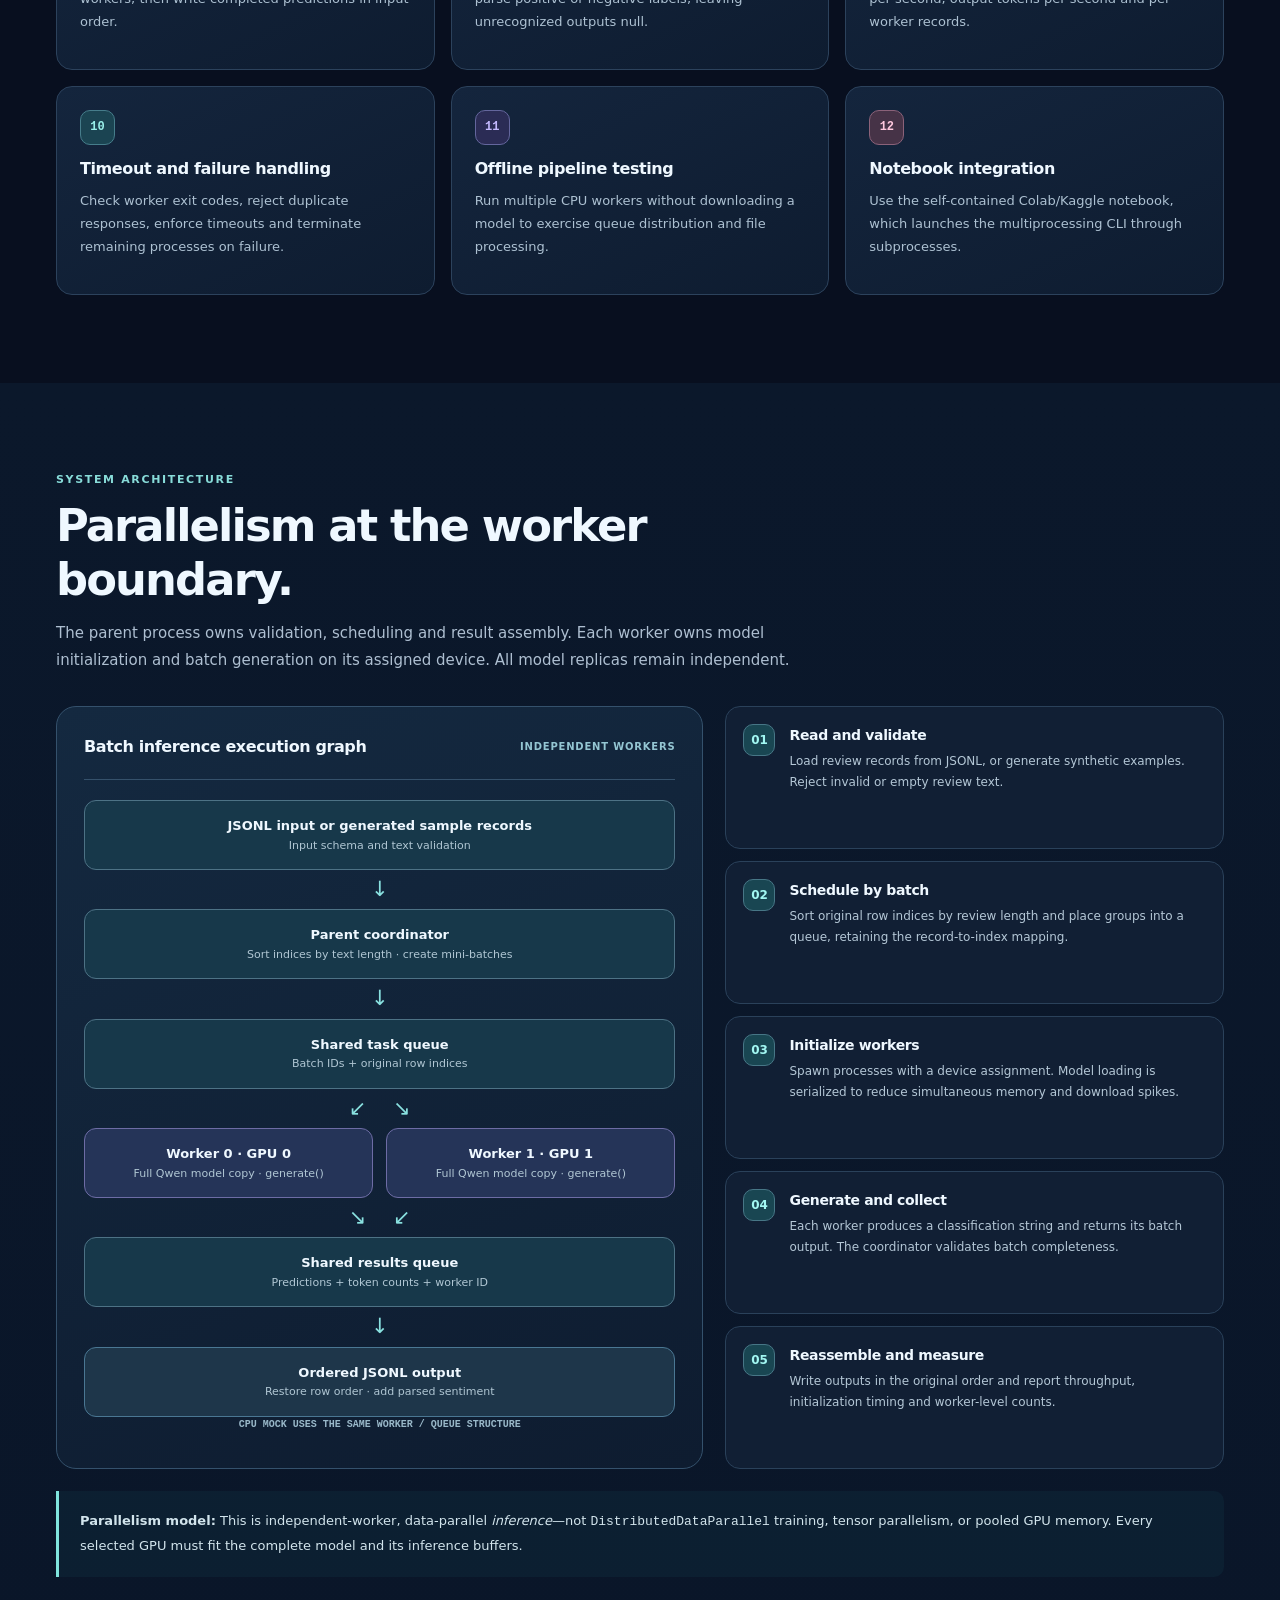
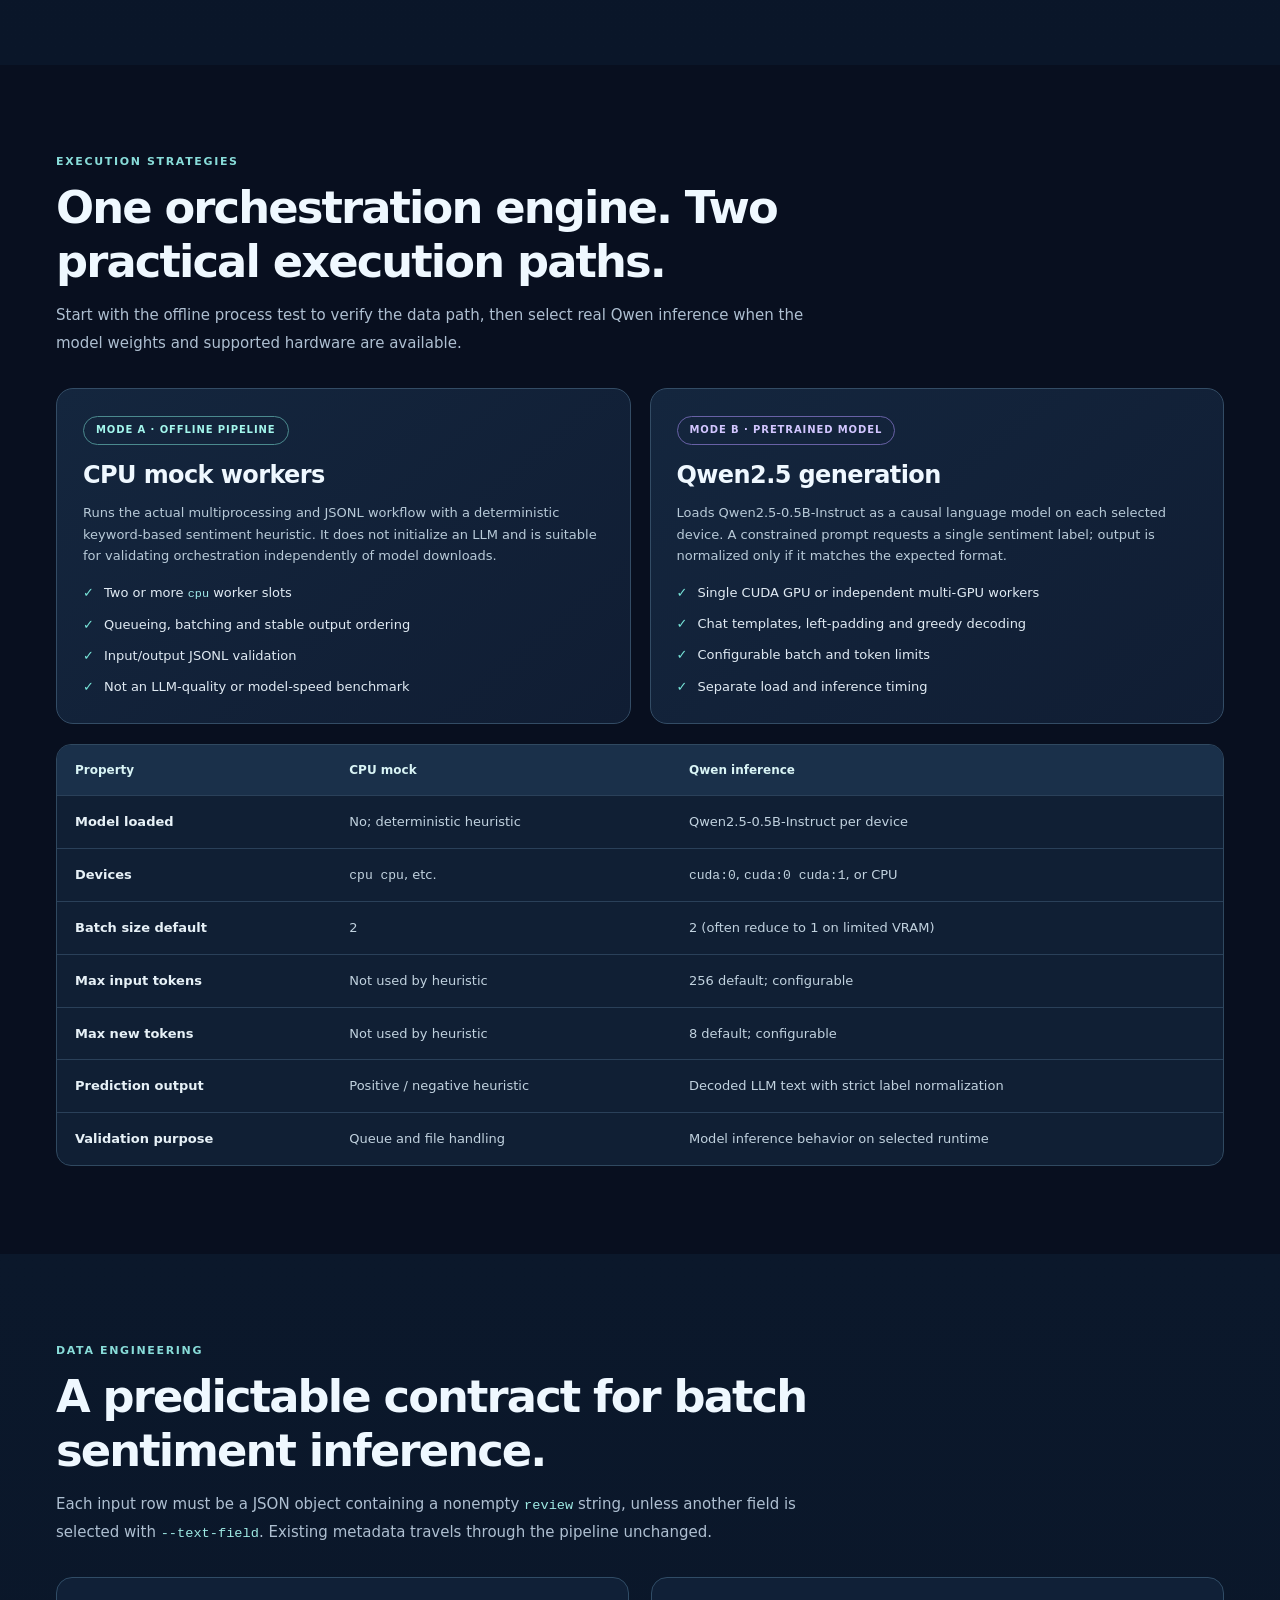
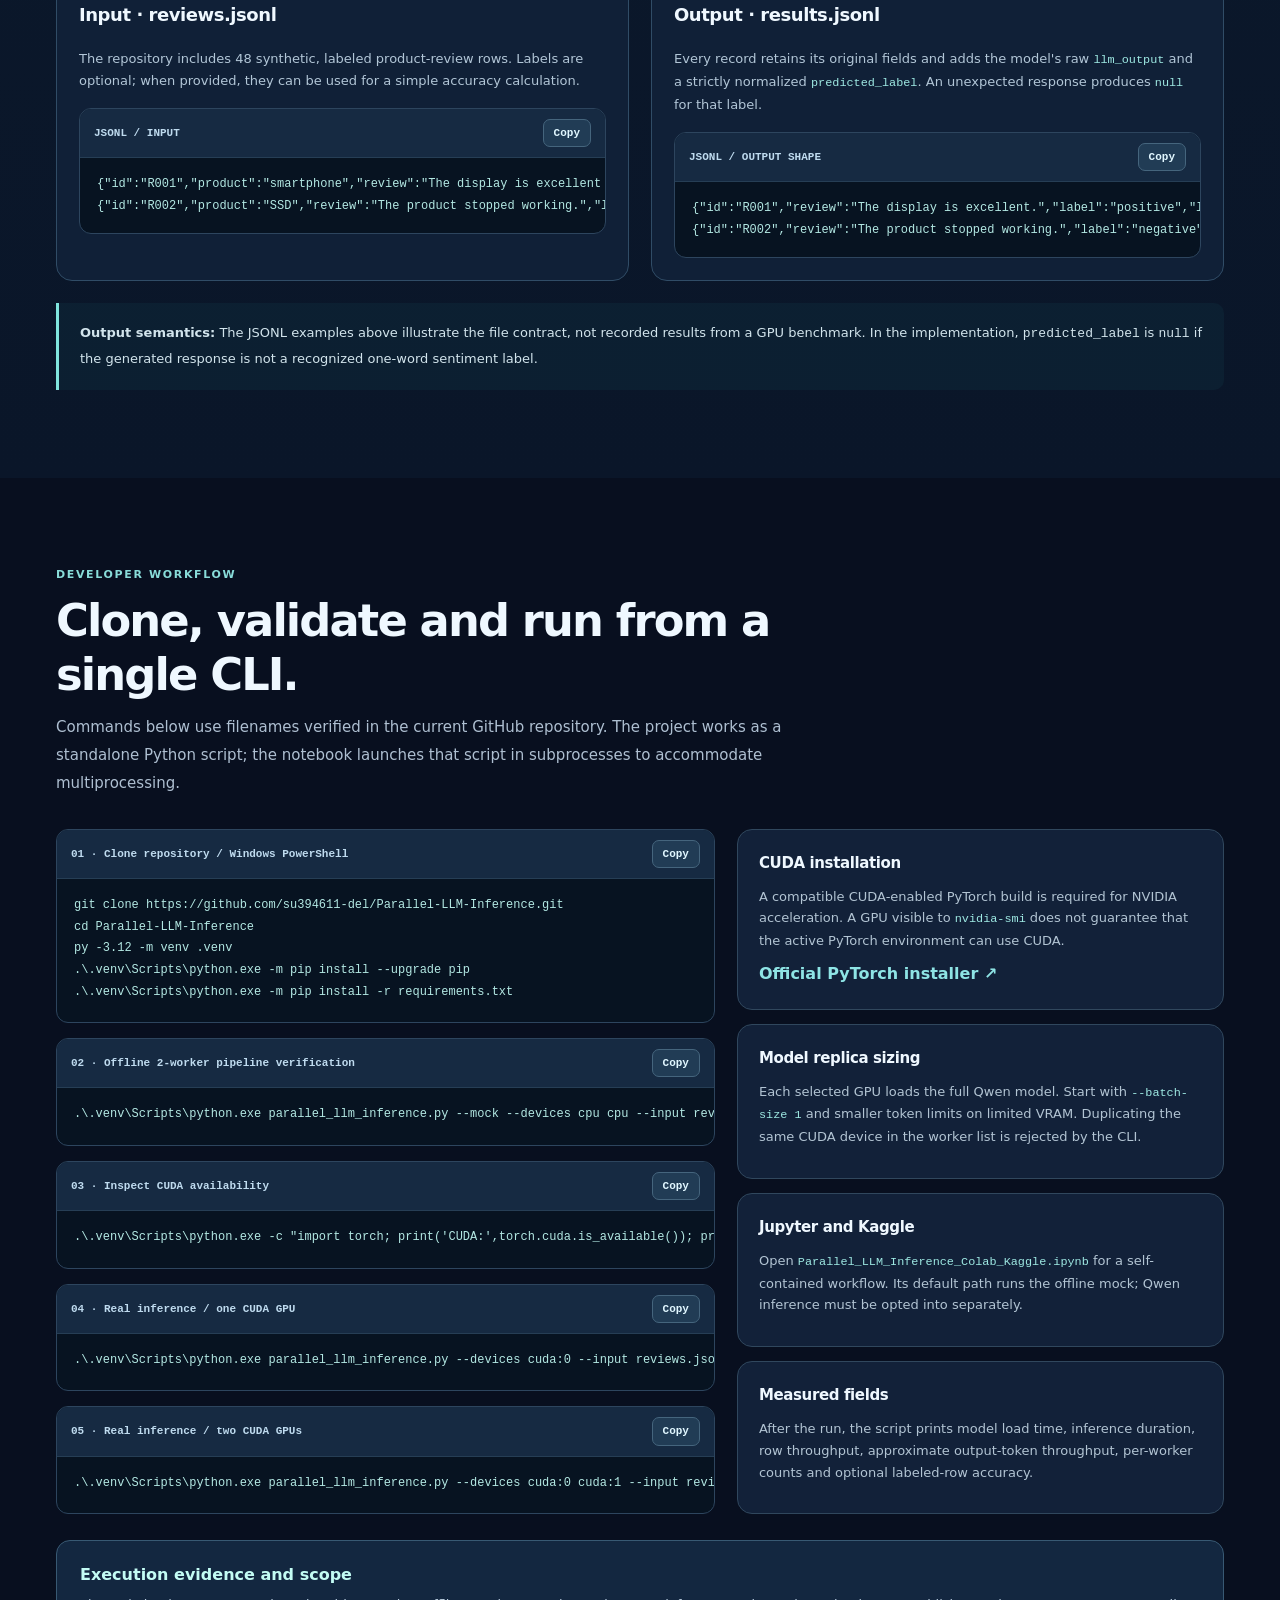
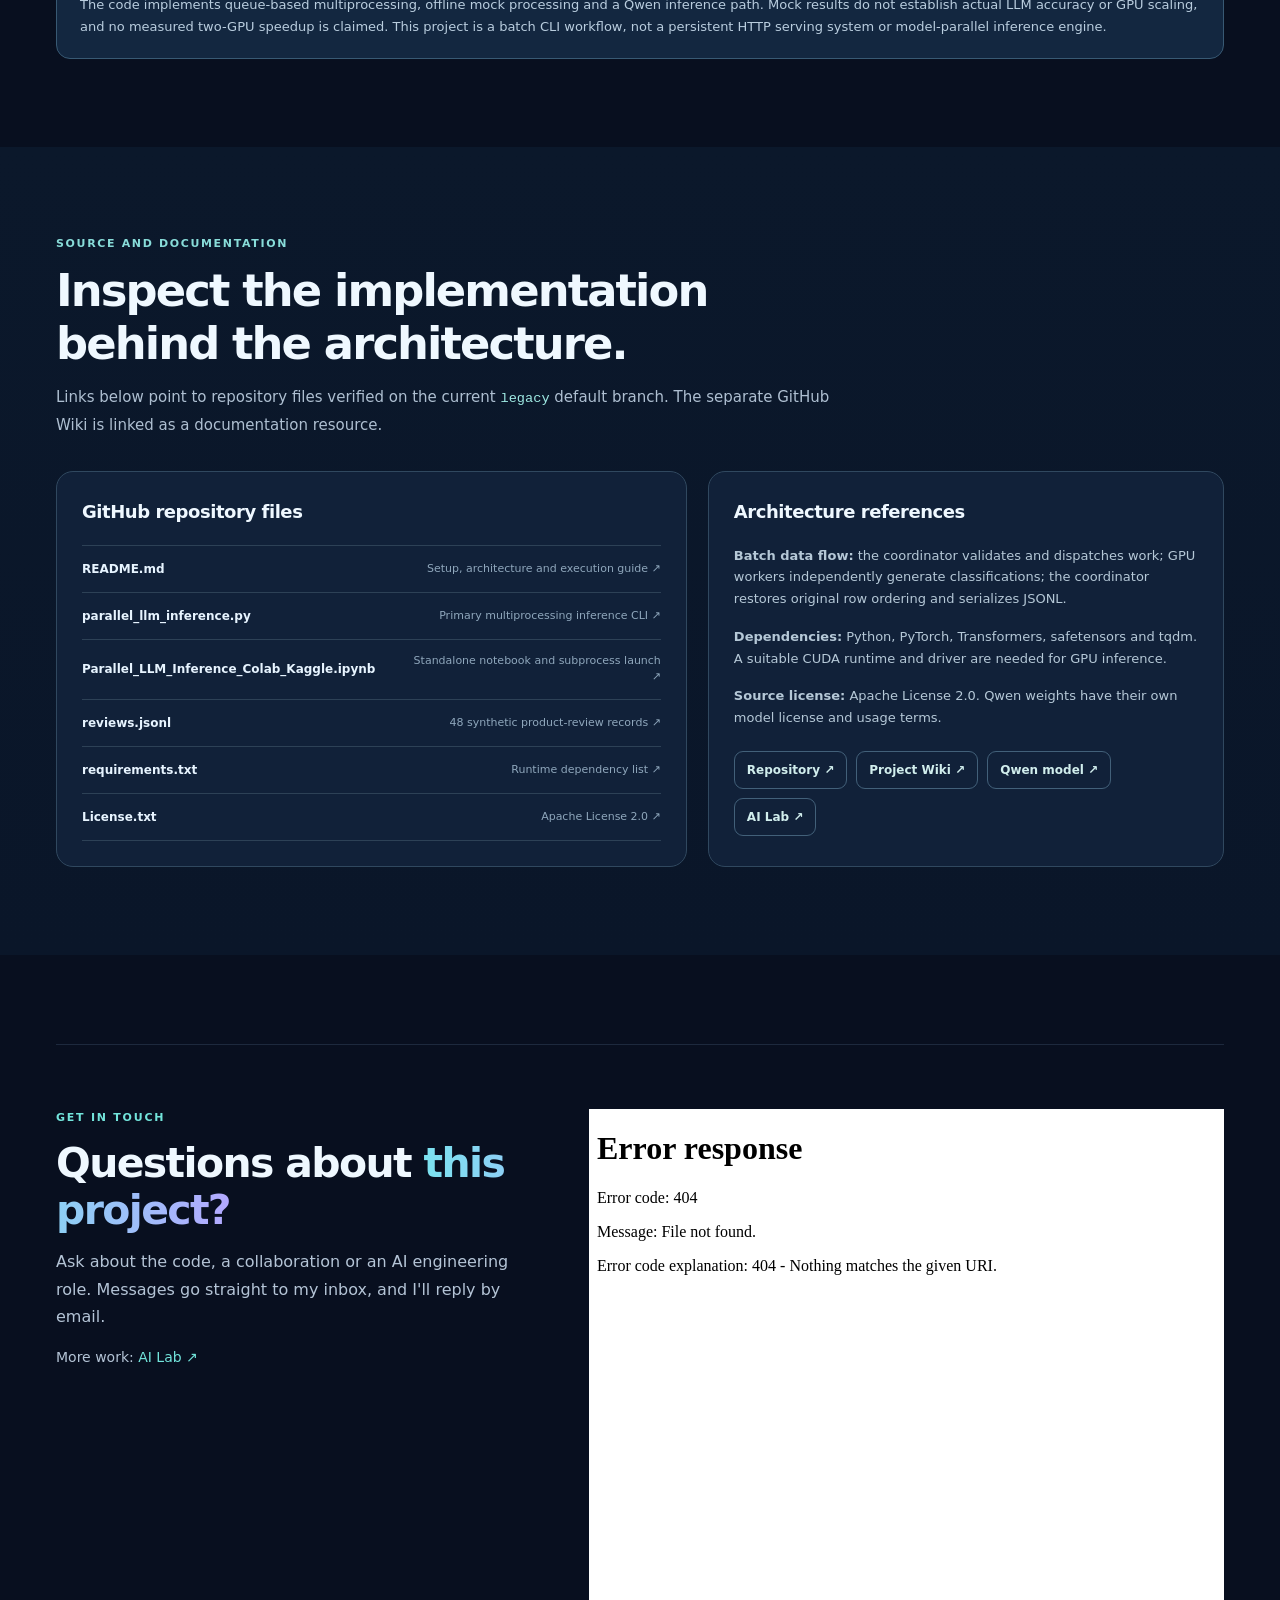
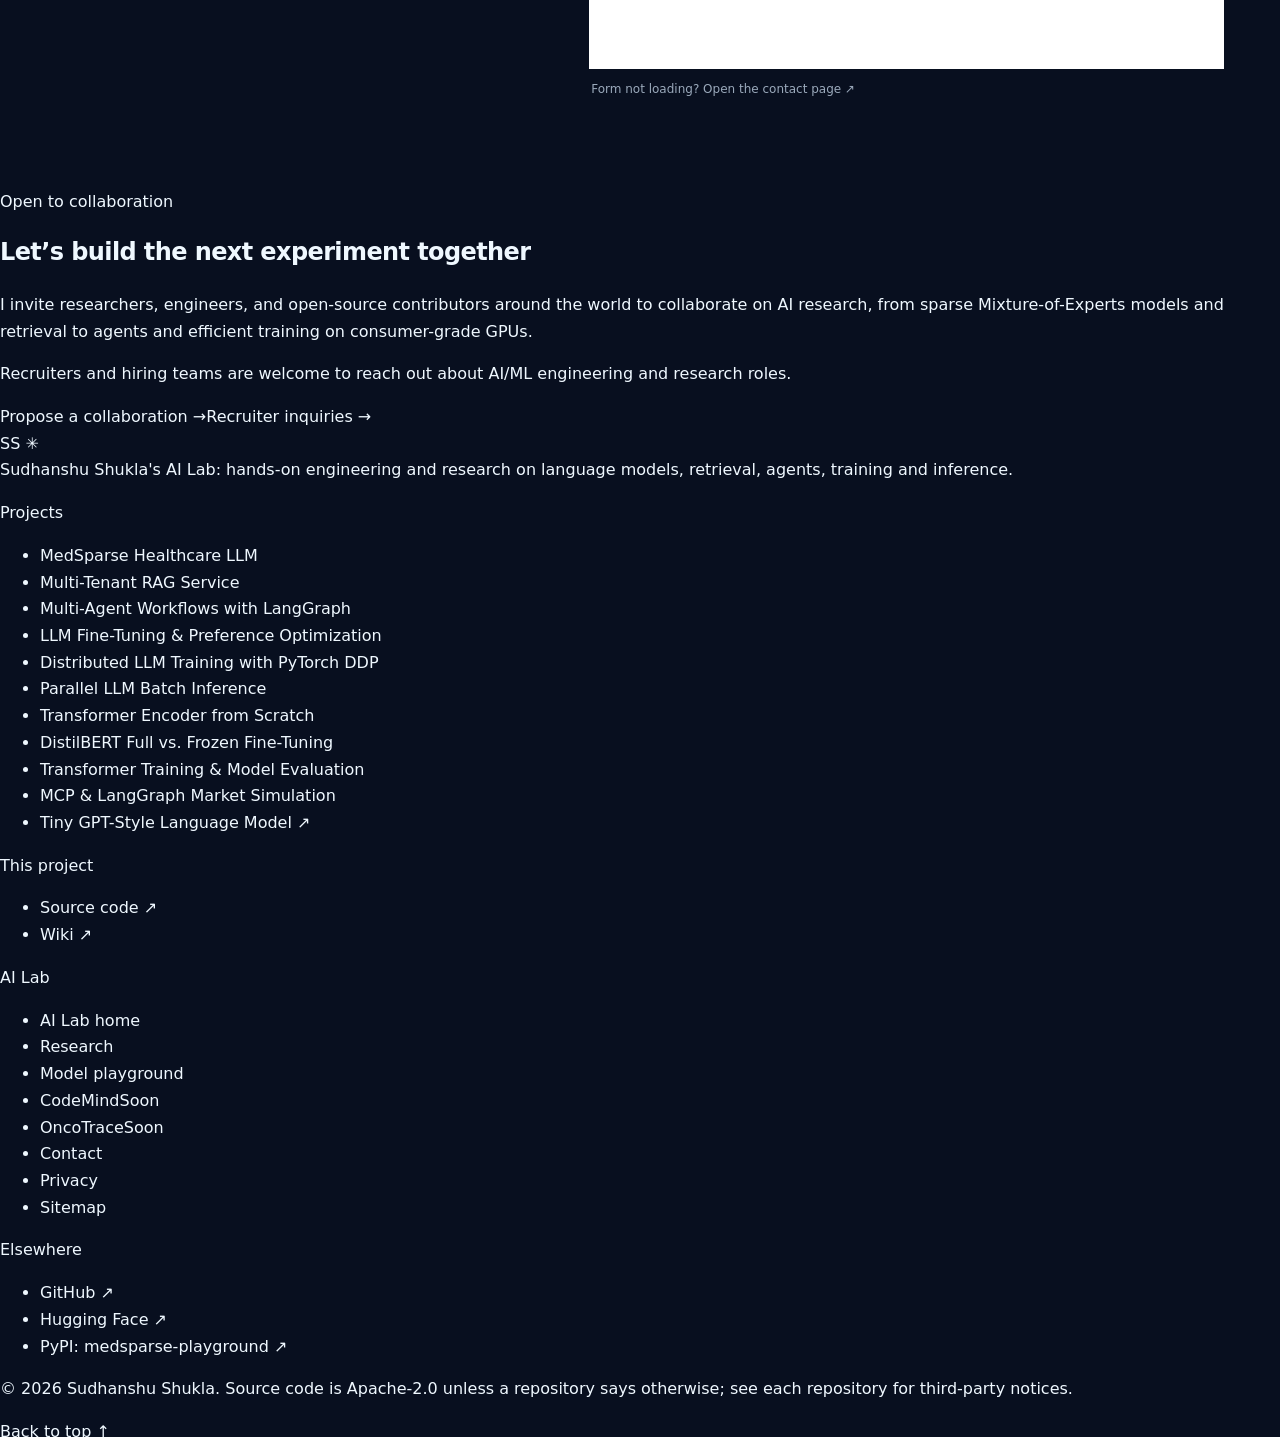
==== commit 857970d7: "Add CodeMind to the shared AI Lab navigation" ====
--- a/docs/index.html
+++ b/docs/index.html
@@ -31,7 +31,7 @@
 </head>
 <body id="top">
 <a class="skip" href="#main">Skip to content</a>
-<!-- ailab:header:start --><header class="ailab-header" id="ailab-top"><div class="ailab-wrap ailab-bar"><a class="ailab-brand" href="/" aria-label="Sudhanshu Shukla's AI Lab home"><span class="ailab-mark" aria-hidden="true">SS</span><span class="ailab-brand-text"><strong>Sudhanshu Shukla</strong><small>AI Lab · GenAI Engineering</small></span></a><nav class="ailab-nav" aria-label="AI Lab"><details class="ailab-dd"><summary class="ailab-link">Projects<svg class="ailab-chev" aria-hidden="true" viewBox="0 0 12 12" fill="none" stroke="currentColor" stroke-width="1.8" stroke-linecap="round" stroke-linejoin="round"><path d="M2.5 4.5 6 8l3.5-3.5"/></svg></summary><div class="ailab-dd-panel"><div class="ailab-dd-grid"><div><div class="ailab-dd-group"><p class="ailab-group-label">Model training</p><ul><li><a class="ailab-proj" href="/MedSparse-Healthcare-LLM-From-Scratch/">MedSparse Healthcare LLM<small>38.8M sparse MoE, trained from scratch</small></a></li><li><a class="ailab-proj" href="/Pre-training-and-Fine-tuning/">LLM Fine-Tuning &amp; Preference Optimization<small>LoRA, SFT, DPO and ORPO</small></a></li><li><a class="ailab-proj" href="/Distributed-Data-Parallel-Processing/">Distributed LLM Training with PyTorch DDP<small>torchrun, Gloo/NCCL, LoRA</small></a></li><li><a class="ailab-proj" href="/LLM-from-scratch/">Transformer Encoder from Scratch<small>Hand-built attention in PyTorch</small></a></li><li><a class="ailab-proj" href="/Full-Fine-Training-Pre-Training-Mid-Training/">DistilBERT Full vs. Frozen Fine-Tuning<small>Full encoder vs head-only training</small></a></li><li><a class="ailab-proj" href="/Transformers-Training/">Transformer Training &amp; Model Evaluation<small>DistilBERT classification walkthrough</small></a></li><li><a class="ailab-proj" href="https://huggingface.co/sudhanshu42844/my-tiny-llm" target="_blank" rel="noopener noreferrer">Tiny GPT-Style Language Model<span class="ailab-ext" aria-hidden="true"> ↗</span><small>1.06M parameters, on Hugging Face</small></a></li></ul></div></div><div><div class="ailab-dd-group"><p class="ailab-group-label">Retrieval &amp; RAG</p><ul><li><a class="ailab-proj" href="/RAG-service/">Multi-Tenant RAG Service<small>Qdrant, FastAPI, tenant isolation</small></a></li></ul></div><div class="ailab-dd-group"><p class="ailab-group-label">Agents &amp; MCP</p><ul><li><a class="ailab-proj" href="/Multi-agents-using-LangGraph/">Multi-Agent Workflows with LangGraph<small>StateGraph, reducers, subgraphs</small></a></li><li><a class="ailab-proj" href="/Stock-market-trading-Application-using-MCP-langchain-langgraph/">MCP &amp; LangGraph Market Simulation<small>MCP servers and a ReAct tool loop</small></a></li></ul></div><div class="ailab-dd-group"><p class="ailab-group-label">Inference &amp; scale</p><ul><li><a class="ailab-proj" href="/Parallel-LLM-Inference/" aria-current="page">Parallel LLM Batch Inference<small>Per-GPU replicas, ordered JSONL</small></a></li></ul></div></div></div><a class="ailab-dd-all" href="/#projects">Browse all 11 projects <span aria-hidden="true">→</span></a></div></details><a class="ailab-link" href="/research/">Research</a><a class="ailab-link" href="/oncotrace/">OncoTrace</a><a class="ailab-link" href="/playground/">Playground</a><a class="ailab-link" href="/contact.html">Contact</a><a class="ailab-gh" href="https://github.com/su394611-del" target="_blank" rel="noopener noreferrer"><svg class="ailab-ico" aria-hidden="true" width="17" height="17" viewBox="0 0 24 24" fill="currentColor"><path d="M12 .9C5.86.9.9 5.88.9 12.03c0 4.92 3.19 9.1 7.62 10.57.56.1.76-.24.76-.54v-2.11c-3.1.67-3.76-1.32-3.76-1.32-.5-1.28-1.24-1.62-1.24-1.62-1.02-.7.08-.68.08-.68 1.13.08 1.73 1.16 1.73 1.16 1.01 1.73 2.65 1.23 3.3.94.1-.73.39-1.23.72-1.52-2.47-.28-5.07-1.24-5.07-5.5 0-1.21.44-2.19 1.15-2.96-.12-.28-.5-1.4.11-2.91 0 0 .94-.3 3.06 1.13a10.67 10.67 0 0 1 5.58 0c2.12-1.44 3.05-1.13 3.05-1.13.61 1.51.23 2.63.11 2.91.72.77 1.15 1.75 1.15 2.97 0 4.26-2.6 5.21-5.08 5.49.4.35.75 1.04.75 2.1v3.12c0 .3.2.65.77.54 4.42-1.48 7.6-5.65 7.6-10.56C23.1 5.88 18.14.9 12 .9Z"/></svg><span>GitHub</span><span aria-hidden="true">↗</span></a></nav><details class="ailab-menu"><summary><svg class="ailab-menu-icon" aria-hidden="true" viewBox="0 0 16 16" fill="none" stroke="currentColor" stroke-width="1.8" stroke-linecap="round"><path class="ailab-burger" d="M2 4h12M2 8h12M2 12h12"/><path class="ailab-x" d="M3.5 3.5l9 9M12.5 3.5l-9 9"/></svg><span>Menu</span></summary><nav class="ailab-menu-panel" aria-label="AI Lab menu"><p class="ailab-group-label">AI Lab</p><div class="ailab-menu-links"><a class="ailab-link" href="/">AI Lab home</a><a class="ailab-link" href="/#projects">All projects</a><a class="ailab-link" href="/research/">Research</a><a class="ailab-link" href="/oncotrace/">OncoTrace</a><a class="ailab-link" href="/playground/">Playground</a><a class="ailab-link" href="/contact.html">Contact</a><a class="ailab-link" href="https://github.com/su394611-del" target="_blank" rel="noopener noreferrer">GitHub <span aria-hidden="true">↗</span></a></div><p class="ailab-group-label">Projects</p><ul><li><a class="ailab-proj" href="/MedSparse-Healthcare-LLM-From-Scratch/">MedSparse Healthcare LLM<small>38.8M sparse MoE, trained from scratch</small></a></li><li><a class="ailab-proj" href="/RAG-service/">Multi-Tenant RAG Service<small>Qdrant, FastAPI, tenant isolation</small></a></li><li><a class="ailab-proj" href="/Multi-agents-using-LangGraph/">Multi-Agent Workflows with LangGraph<small>StateGraph, reducers, subgraphs</small></a></li><li><a class="ailab-proj" href="/Pre-training-and-Fine-tuning/">LLM Fine-Tuning &amp; Preference Optimization<small>LoRA, SFT, DPO and ORPO</small></a></li><li><a class="ailab-proj" href="/Distributed-Data-Parallel-Processing/">Distributed LLM Training with PyTorch DDP<small>torchrun, Gloo/NCCL, LoRA</small></a></li><li><a class="ailab-proj" href="/Parallel-LLM-Inference/" aria-current="page">Parallel LLM Batch Inference<small>Per-GPU replicas, ordered JSONL</small></a></li><li><a class="ailab-proj" href="/LLM-from-scratch/">Transformer Encoder from Scratch<small>Hand-built attention in PyTorch</small></a></li><li><a class="ailab-proj" href="/Full-Fine-Training-Pre-Training-Mid-Training/">DistilBERT Full vs. Frozen Fine-Tuning<small>Full encoder vs head-only training</small></a></li><li><a class="ailab-proj" href="/Transformers-Training/">Transformer Training &amp; Model Evaluation<small>DistilBERT classification walkthrough</small></a></li><li><a class="ailab-proj" href="/Stock-market-trading-Application-using-MCP-langchain-langgraph/">MCP &amp; LangGraph Market Simulation<small>MCP servers and a ReAct tool loop</small></a></li><li><a class="ailab-proj" href="https://huggingface.co/sudhanshu42844/my-tiny-llm" target="_blank" rel="noopener noreferrer">Tiny GPT-Style Language Model<span class="ailab-ext" aria-hidden="true"> ↗</span><small>1.06M parameters, on Hugging Face</small></a></li></ul></nav></details></div></header><nav class="ailab-subnav" aria-label="Parallel LLM Batch Inference sections"><div class="ailab-wrap ailab-subnav-inner"><a class="ailab-subnav-home" href="/" aria-label="AI Lab home"><span class="ailab-mark" aria-hidden="true">SS</span></a><a class="ailab-subnav-title" href="#ailab-top">Parallel LLM Batch Inference</a><div class="ailab-subnav-links"><a href="#capabilities">Capabilities</a><a href="#architecture">Architecture</a><a href="#modes">Inference modes</a><a href="#implementation">Run locally</a><a href="#contact">Contact</a></div><a class="ailab-subnav-cta" href="https://github.com/su394611-del/Parallel-LLM-Inference" target="_blank" rel="noopener noreferrer"><span class="ailab-cta-word">Source</span><svg class="ailab-ico" aria-hidden="true" width="15" height="15" viewBox="0 0 24 24" fill="currentColor"><path d="M12 .9C5.86.9.9 5.88.9 12.03c0 4.92 3.19 9.1 7.62 10.57.56.1.76-.24.76-.54v-2.11c-3.1.67-3.76-1.32-3.76-1.32-.5-1.28-1.24-1.62-1.24-1.62-1.02-.7.08-.68.08-.68 1.13.08 1.73 1.16 1.73 1.16 1.01 1.73 2.65 1.23 3.3.94.1-.73.39-1.23.72-1.52-2.47-.28-5.07-1.24-5.07-5.5 0-1.21.44-2.19 1.15-2.96-.12-.28-.5-1.4.11-2.91 0 0 .94-.3 3.06 1.13a10.67 10.67 0 0 1 5.58 0c2.12-1.44 3.05-1.13 3.05-1.13.61 1.51.23 2.63.11 2.91.72.77 1.15 1.75 1.15 2.97 0 4.26-2.6 5.21-5.08 5.49.4.35.75 1.04.75 2.1v3.12c0 .3.2.65.77.54 4.42-1.48 7.6-5.65 7.6-10.56C23.1 5.88 18.14.9 12 .9Z"/></svg><span aria-hidden="true">↗</span><span class="ailab-sr"> on GitHub</span></a></div></nav><!-- ailab:header:end -->
+<!-- ailab:header:start --><header class="ailab-header" id="ailab-top"><div class="ailab-wrap ailab-bar"><a class="ailab-brand" href="/" aria-label="Sudhanshu Shukla's AI Lab home"><span class="ailab-mark" aria-hidden="true">SS</span><span class="ailab-brand-text"><strong>Sudhanshu Shukla</strong><small>AI Lab · GenAI Engineering</small></span></a><nav class="ailab-nav" aria-label="AI Lab"><details class="ailab-dd"><summary class="ailab-link">Projects<svg class="ailab-chev" aria-hidden="true" viewBox="0 0 12 12" fill="none" stroke="currentColor" stroke-width="1.8" stroke-linecap="round" stroke-linejoin="round"><path d="M2.5 4.5 6 8l3.5-3.5"/></svg></summary><div class="ailab-dd-panel"><div class="ailab-dd-grid"><div><div class="ailab-dd-group"><p class="ailab-group-label">Model training</p><ul><li><a class="ailab-proj" href="/MedSparse-Healthcare-LLM-From-Scratch/">MedSparse Healthcare LLM<small>38.8M sparse MoE, trained from scratch</small></a></li><li><a class="ailab-proj" href="/Pre-training-and-Fine-tuning/">LLM Fine-Tuning &amp; Preference Optimization<small>LoRA, SFT, DPO and ORPO</small></a></li><li><a class="ailab-proj" href="/Distributed-Data-Parallel-Processing/">Distributed LLM Training with PyTorch DDP<small>torchrun, Gloo/NCCL, LoRA</small></a></li><li><a class="ailab-proj" href="/LLM-from-scratch/">Transformer Encoder from Scratch<small>Hand-built attention in PyTorch</small></a></li><li><a class="ailab-proj" href="/Full-Fine-Training-Pre-Training-Mid-Training/">DistilBERT Full vs. Frozen Fine-Tuning<small>Full encoder vs head-only training</small></a></li><li><a class="ailab-proj" href="/Transformers-Training/">Transformer Training &amp; Model Evaluation<small>DistilBERT classification walkthrough</small></a></li><li><a class="ailab-proj" href="https://huggingface.co/sudhanshu42844/my-tiny-llm" target="_blank" rel="noopener noreferrer">Tiny GPT-Style Language Model<span class="ailab-ext" aria-hidden="true"> ↗</span><small>1.06M parameters, on Hugging Face</small></a></li></ul></div></div><div><div class="ailab-dd-group"><p class="ailab-group-label">Retrieval &amp; RAG</p><ul><li><a class="ailab-proj" href="/RAG-service/">Multi-Tenant RAG Service<small>Qdrant, FastAPI, tenant isolation</small></a></li></ul></div><div class="ailab-dd-group"><p class="ailab-group-label">Agents &amp; MCP</p><ul><li><a class="ailab-proj" href="/Multi-agents-using-LangGraph/">Multi-Agent Workflows with LangGraph<small>StateGraph, reducers, subgraphs</small></a></li><li><a class="ailab-proj" href="/Stock-market-trading-Application-using-MCP-langchain-langgraph/">MCP &amp; LangGraph Market Simulation<small>MCP servers and a ReAct tool loop</small></a></li></ul></div><div class="ailab-dd-group"><p class="ailab-group-label">Inference &amp; scale</p><ul><li><a class="ailab-proj" href="/Parallel-LLM-Inference/" aria-current="page">Parallel LLM Batch Inference<small>Per-GPU replicas, ordered JSONL</small></a></li></ul></div></div></div><a class="ailab-dd-all" href="/#projects">Browse all 11 projects <span aria-hidden="true">→</span></a></div></details><a class="ailab-link" href="/research/">Research</a><a class="ailab-link" href="/oncotrace/">OncoTrace</a><a class="ailab-link" href="/codemind/">CodeMind</a><a class="ailab-link" href="/playground/">Playground</a><a class="ailab-link" href="/contact.html">Contact</a><a class="ailab-gh" href="https://github.com/su394611-del" target="_blank" rel="noopener noreferrer"><svg class="ailab-ico" aria-hidden="true" width="17" height="17" viewBox="0 0 24 24" fill="currentColor"><path d="M12 .9C5.86.9.9 5.88.9 12.03c0 4.92 3.19 9.1 7.62 10.57.56.1.76-.24.76-.54v-2.11c-3.1.67-3.76-1.32-3.76-1.32-.5-1.28-1.24-1.62-1.24-1.62-1.02-.7.08-.68.08-.68 1.13.08 1.73 1.16 1.73 1.16 1.01 1.73 2.65 1.23 3.3.94.1-.73.39-1.23.72-1.52-2.47-.28-5.07-1.24-5.07-5.5 0-1.21.44-2.19 1.15-2.96-.12-.28-.5-1.4.11-2.91 0 0 .94-.3 3.06 1.13a10.67 10.67 0 0 1 5.58 0c2.12-1.44 3.05-1.13 3.05-1.13.61 1.51.23 2.63.11 2.91.72.77 1.15 1.75 1.15 2.97 0 4.26-2.6 5.21-5.08 5.49.4.35.75 1.04.75 2.1v3.12c0 .3.2.65.77.54 4.42-1.48 7.6-5.65 7.6-10.56C23.1 5.88 18.14.9 12 .9Z"/></svg><span>GitHub</span><span aria-hidden="true">↗</span></a></nav><details class="ailab-menu"><summary><svg class="ailab-menu-icon" aria-hidden="true" viewBox="0 0 16 16" fill="none" stroke="currentColor" stroke-width="1.8" stroke-linecap="round"><path class="ailab-burger" d="M2 4h12M2 8h12M2 12h12"/><path class="ailab-x" d="M3.5 3.5l9 9M12.5 3.5l-9 9"/></svg><span>Menu</span></summary><nav class="ailab-menu-panel" aria-label="AI Lab menu"><p class="ailab-group-label">AI Lab</p><div class="ailab-menu-links"><a class="ailab-link" href="/">AI Lab home</a><a class="ailab-link" href="/#projects">All projects</a><a class="ailab-link" href="/research/">Research</a><a class="ailab-link" href="/oncotrace/">OncoTrace</a><a class="ailab-link" href="/codemind/">CodeMind</a><a class="ailab-link" href="/playground/">Playground</a><a class="ailab-link" href="/contact.html">Contact</a><a class="ailab-link" href="https://github.com/su394611-del" target="_blank" rel="noopener noreferrer">GitHub <span aria-hidden="true">↗</span></a></div><p class="ailab-group-label">Projects</p><ul><li><a class="ailab-proj" href="/MedSparse-Healthcare-LLM-From-Scratch/">MedSparse Healthcare LLM<small>38.8M sparse MoE, trained from scratch</small></a></li><li><a class="ailab-proj" href="/RAG-service/">Multi-Tenant RAG Service<small>Qdrant, FastAPI, tenant isolation</small></a></li><li><a class="ailab-proj" href="/Multi-agents-using-LangGraph/">Multi-Agent Workflows with LangGraph<small>StateGraph, reducers, subgraphs</small></a></li><li><a class="ailab-proj" href="/Pre-training-and-Fine-tuning/">LLM Fine-Tuning &amp; Preference Optimization<small>LoRA, SFT, DPO and ORPO</small></a></li><li><a class="ailab-proj" href="/Distributed-Data-Parallel-Processing/">Distributed LLM Training with PyTorch DDP<small>torchrun, Gloo/NCCL, LoRA</small></a></li><li><a class="ailab-proj" href="/Parallel-LLM-Inference/" aria-current="page">Parallel LLM Batch Inference<small>Per-GPU replicas, ordered JSONL</small></a></li><li><a class="ailab-proj" href="/LLM-from-scratch/">Transformer Encoder from Scratch<small>Hand-built attention in PyTorch</small></a></li><li><a class="ailab-proj" href="/Full-Fine-Training-Pre-Training-Mid-Training/">DistilBERT Full vs. Frozen Fine-Tuning<small>Full encoder vs head-only training</small></a></li><li><a class="ailab-proj" href="/Transformers-Training/">Transformer Training &amp; Model Evaluation<small>DistilBERT classification walkthrough</small></a></li><li><a class="ailab-proj" href="/Stock-market-trading-Application-using-MCP-langchain-langgraph/">MCP &amp; LangGraph Market Simulation<small>MCP servers and a ReAct tool loop</small></a></li><li><a class="ailab-proj" href="https://huggingface.co/sudhanshu42844/my-tiny-llm" target="_blank" rel="noopener noreferrer">Tiny GPT-Style Language Model<span class="ailab-ext" aria-hidden="true"> ↗</span><small>1.06M parameters, on Hugging Face</small></a></li></ul></nav></details></div></header><nav class="ailab-subnav" aria-label="Parallel LLM Batch Inference sections"><div class="ailab-wrap ailab-subnav-inner"><a class="ailab-subnav-home" href="/" aria-label="AI Lab home"><span class="ailab-mark" aria-hidden="true">SS</span></a><a class="ailab-subnav-title" href="#ailab-top">Parallel LLM Batch Inference</a><div class="ailab-subnav-links"><a href="#capabilities">Capabilities</a><a href="#architecture">Architecture</a><a href="#modes">Inference modes</a><a href="#implementation">Run locally</a><a href="#contact">Contact</a></div><a class="ailab-subnav-cta" href="https://github.com/su394611-del/Parallel-LLM-Inference" target="_blank" rel="noopener noreferrer"><span class="ailab-cta-word">Source</span><svg class="ailab-ico" aria-hidden="true" width="15" height="15" viewBox="0 0 24 24" fill="currentColor"><path d="M12 .9C5.86.9.9 5.88.9 12.03c0 4.92 3.19 9.1 7.62 10.57.56.1.76-.24.76-.54v-2.11c-3.1.67-3.76-1.32-3.76-1.32-.5-1.28-1.24-1.62-1.24-1.62-1.02-.7.08-.68.08-.68 1.13.08 1.73 1.16 1.73 1.16 1.01 1.73 2.65 1.23 3.3.94.1-.73.39-1.23.72-1.52-2.47-.28-5.07-1.24-5.07-5.5 0-1.21.44-2.19 1.15-2.96-.12-.28-.5-1.4.11-2.91 0 0 .94-.3 3.06 1.13a10.67 10.67 0 0 1 5.58 0c2.12-1.44 3.05-1.13 3.05-1.13.61 1.51.23 2.63.11 2.91.72.77 1.15 1.75 1.15 2.97 0 4.26-2.6 5.21-5.08 5.49.4.35.75 1.04.75 2.1v3.12c0 .3.2.65.77.54 4.42-1.48 7.6-5.65 7.6-10.56C23.1 5.88 18.14.9 12 .9Z"/></svg><span aria-hidden="true">↗</span><span class="ailab-sr"> on GitHub</span></a></div></nav><!-- ailab:header:end -->
 <main id="main">
 <section class="hero" aria-labelledby="hero-title"><div class="shell hero-grid"><div>
 <span class="eyebrow">LLM systems · parallel inference</span>
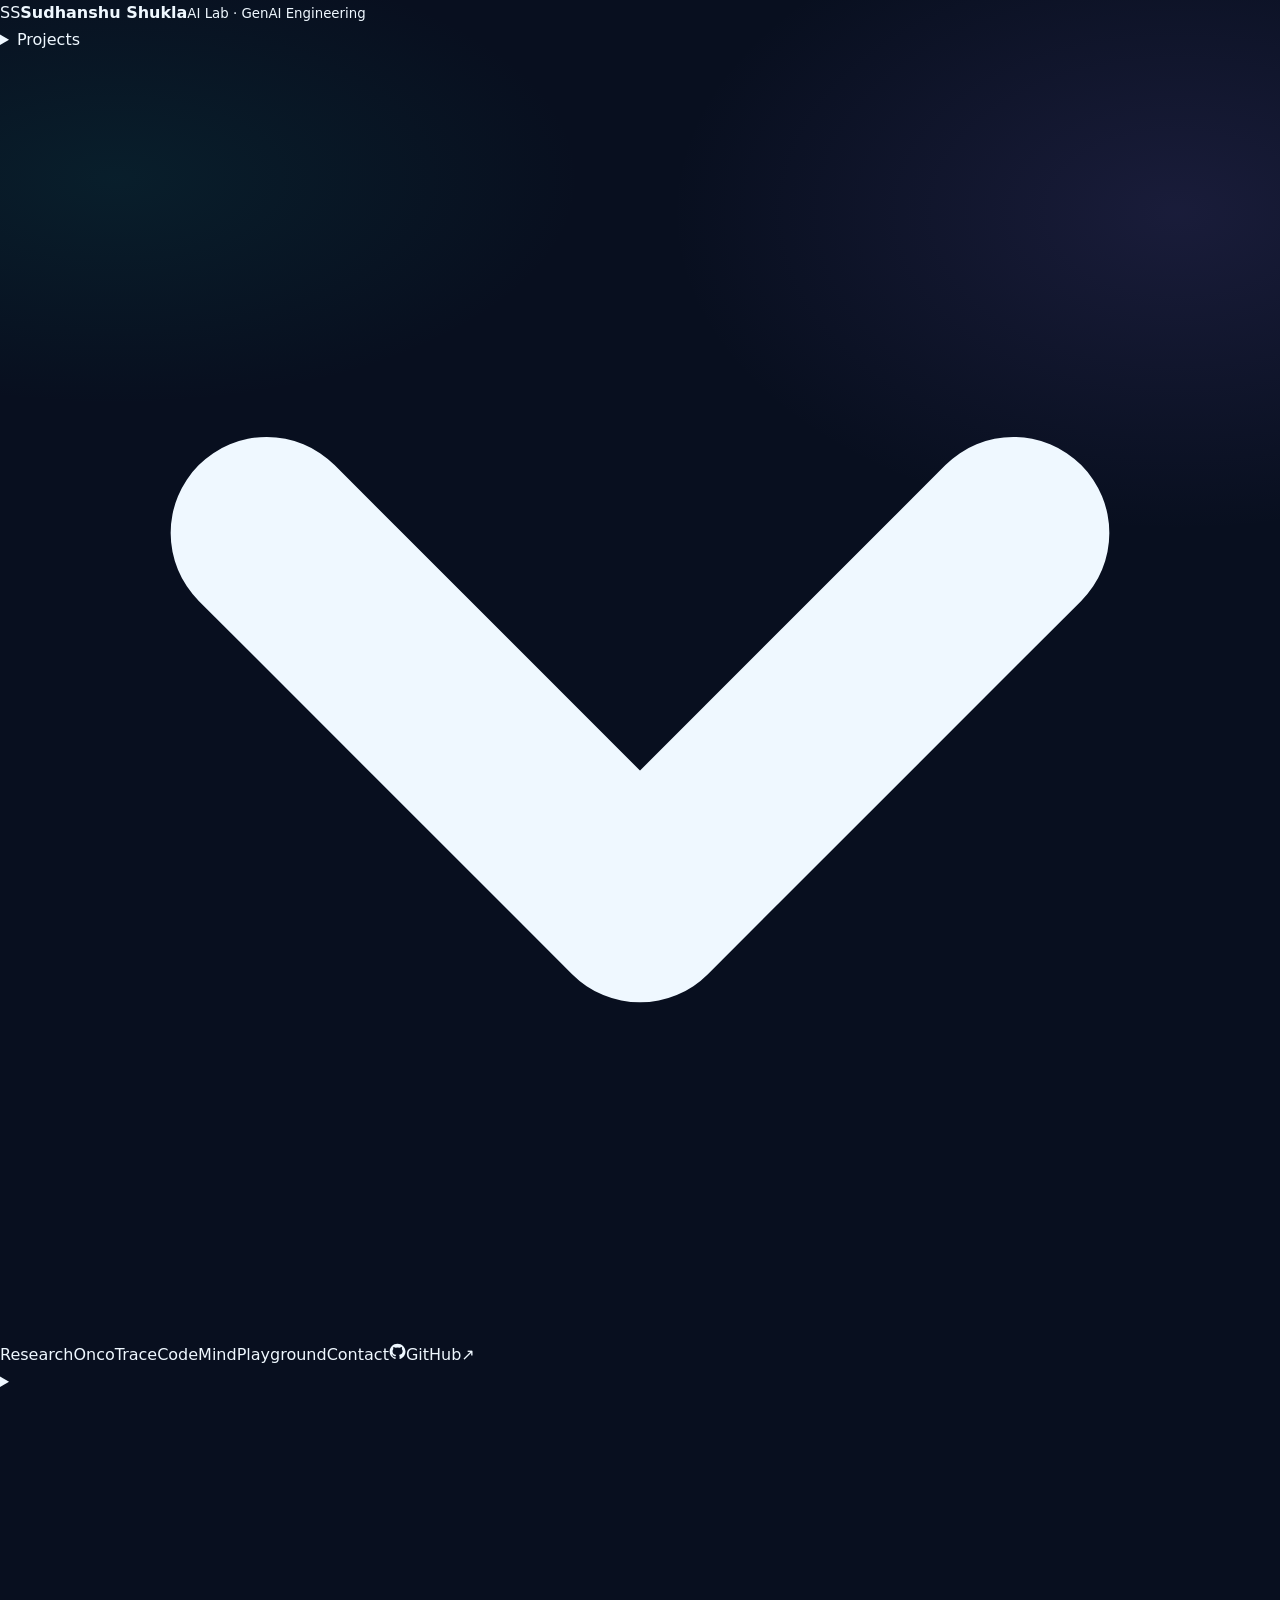
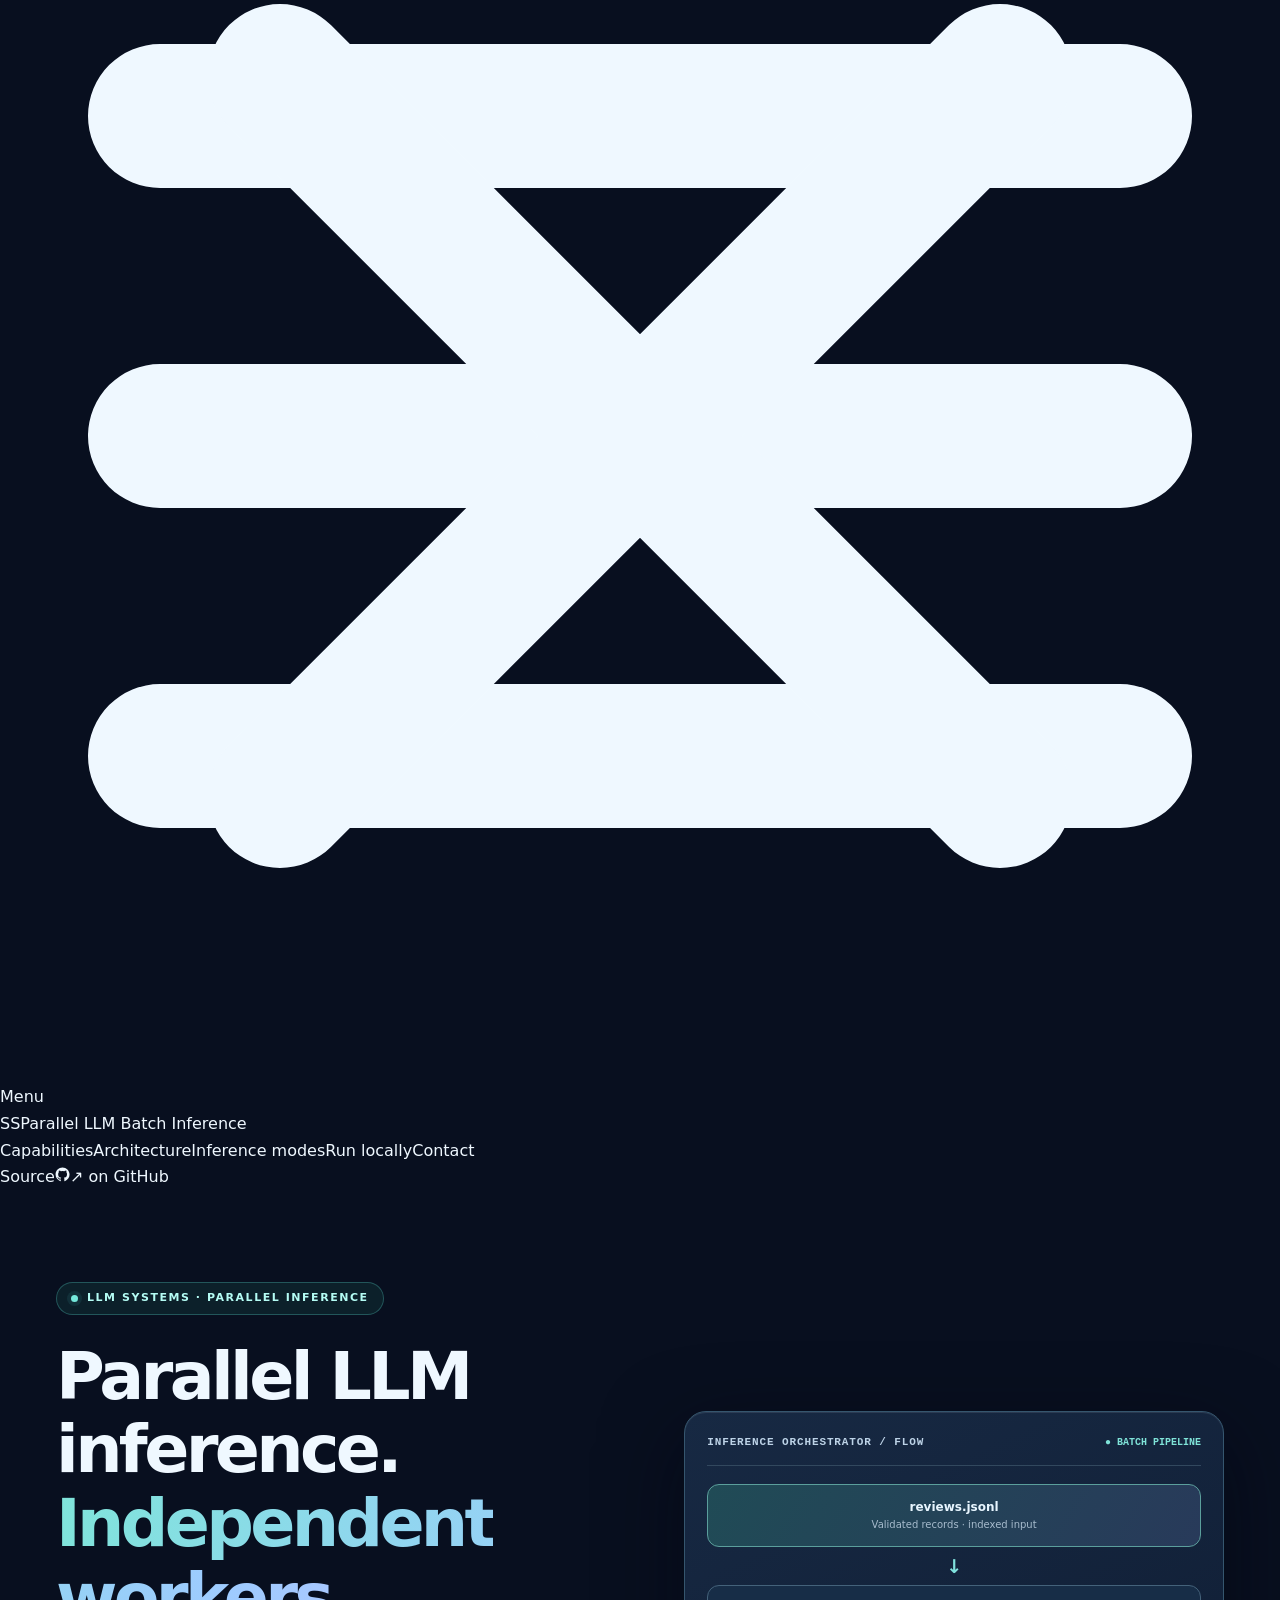
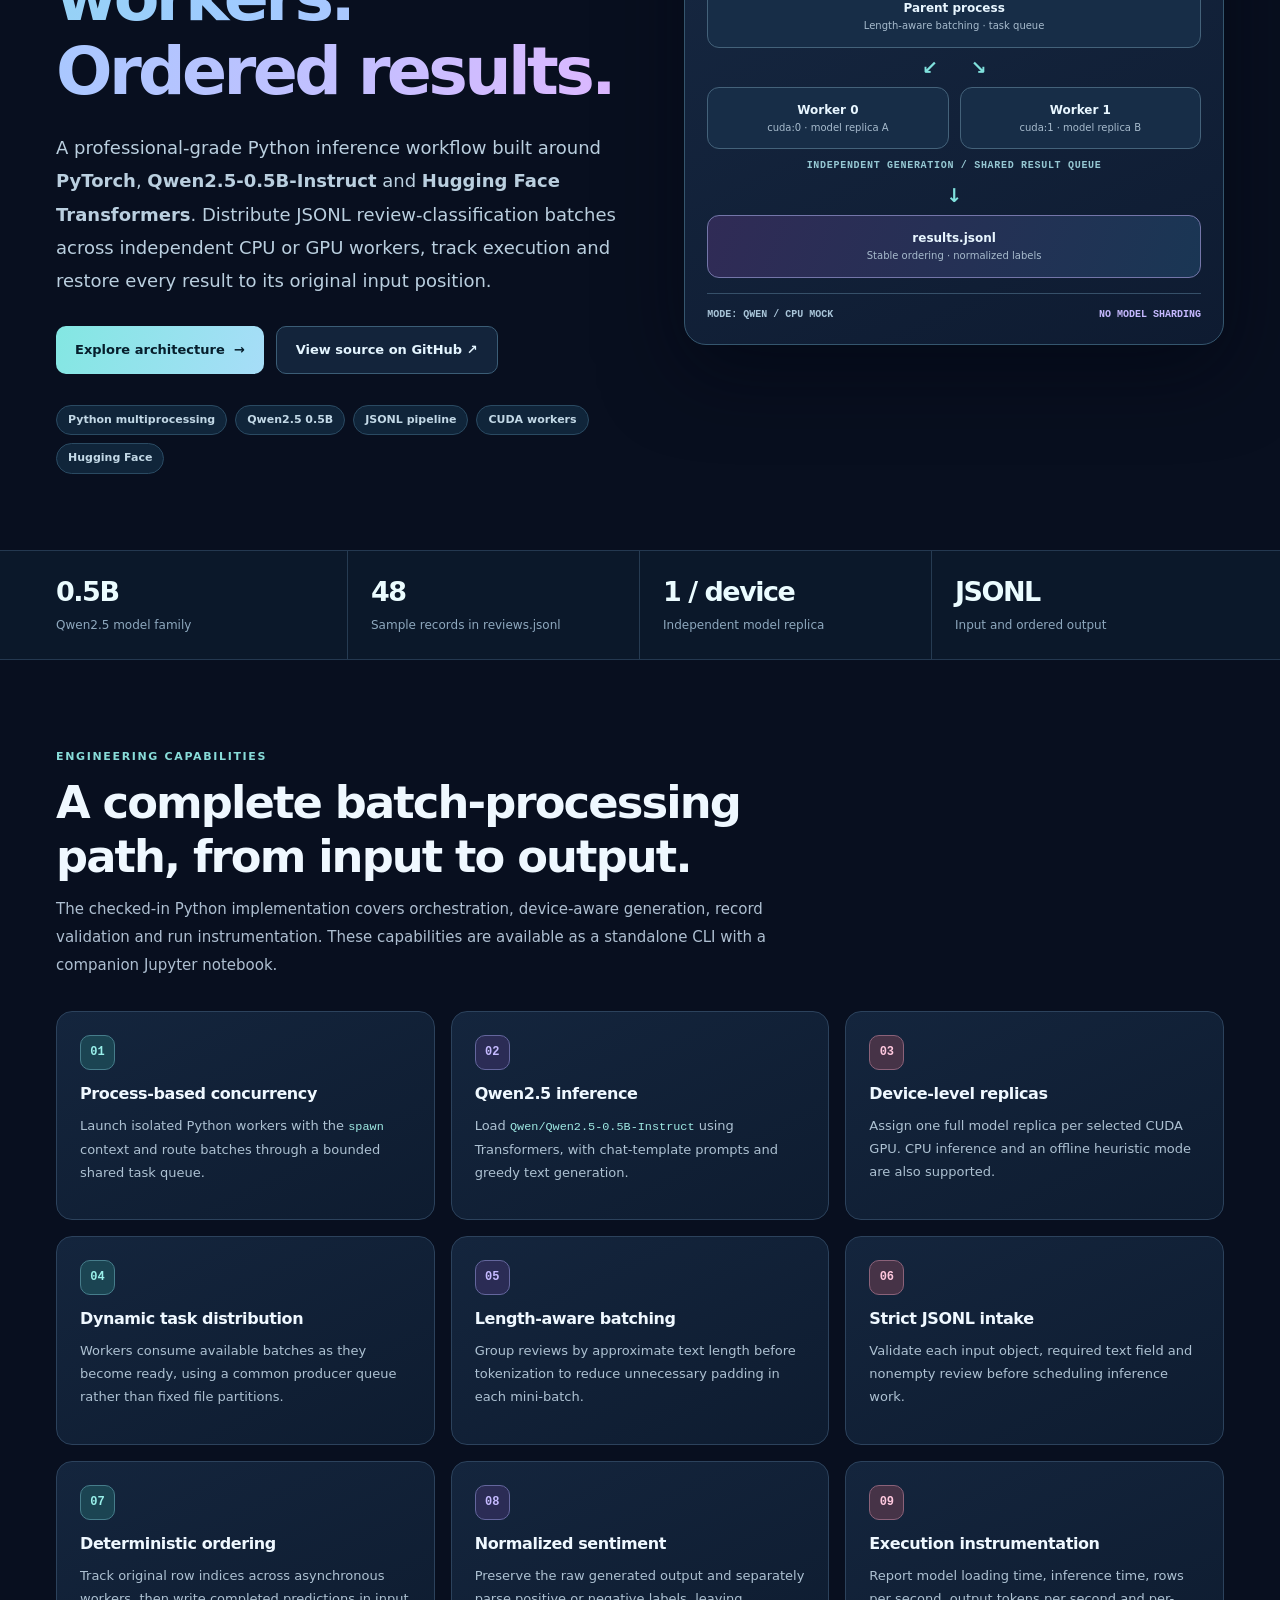
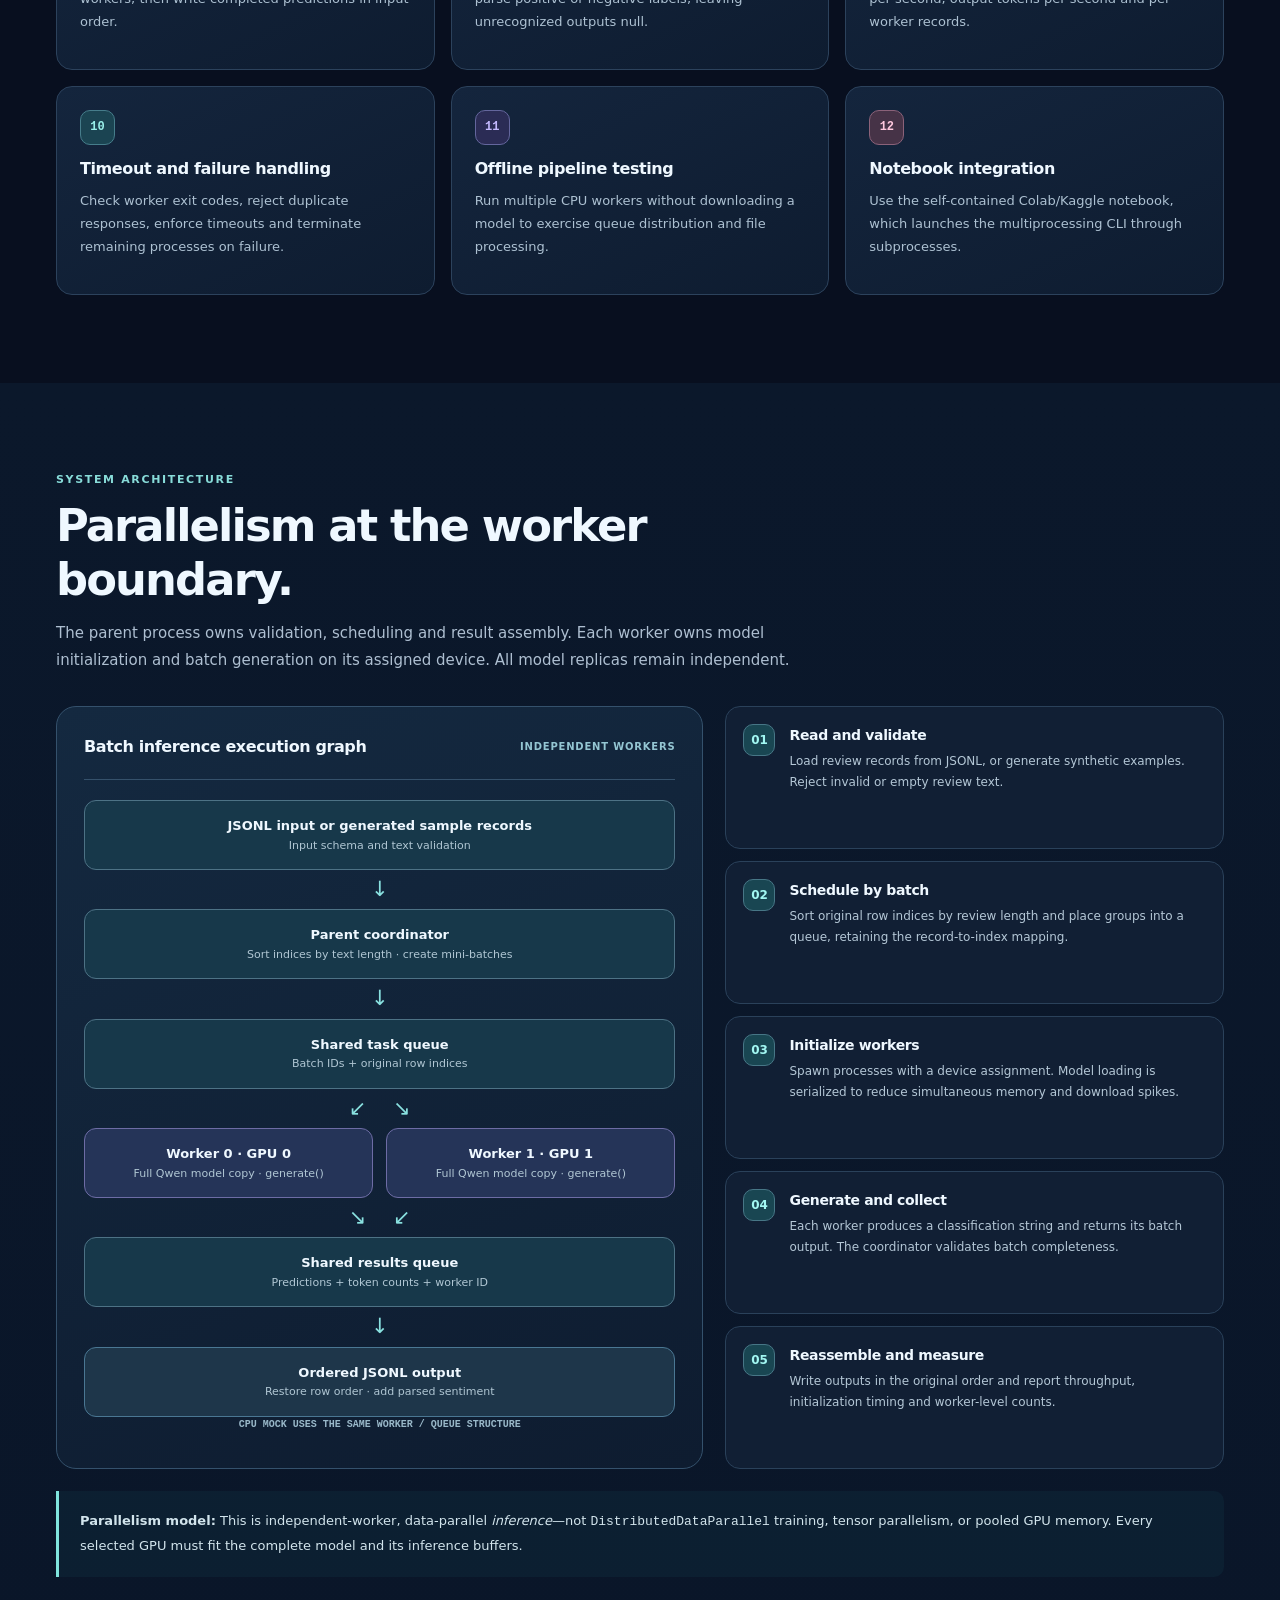
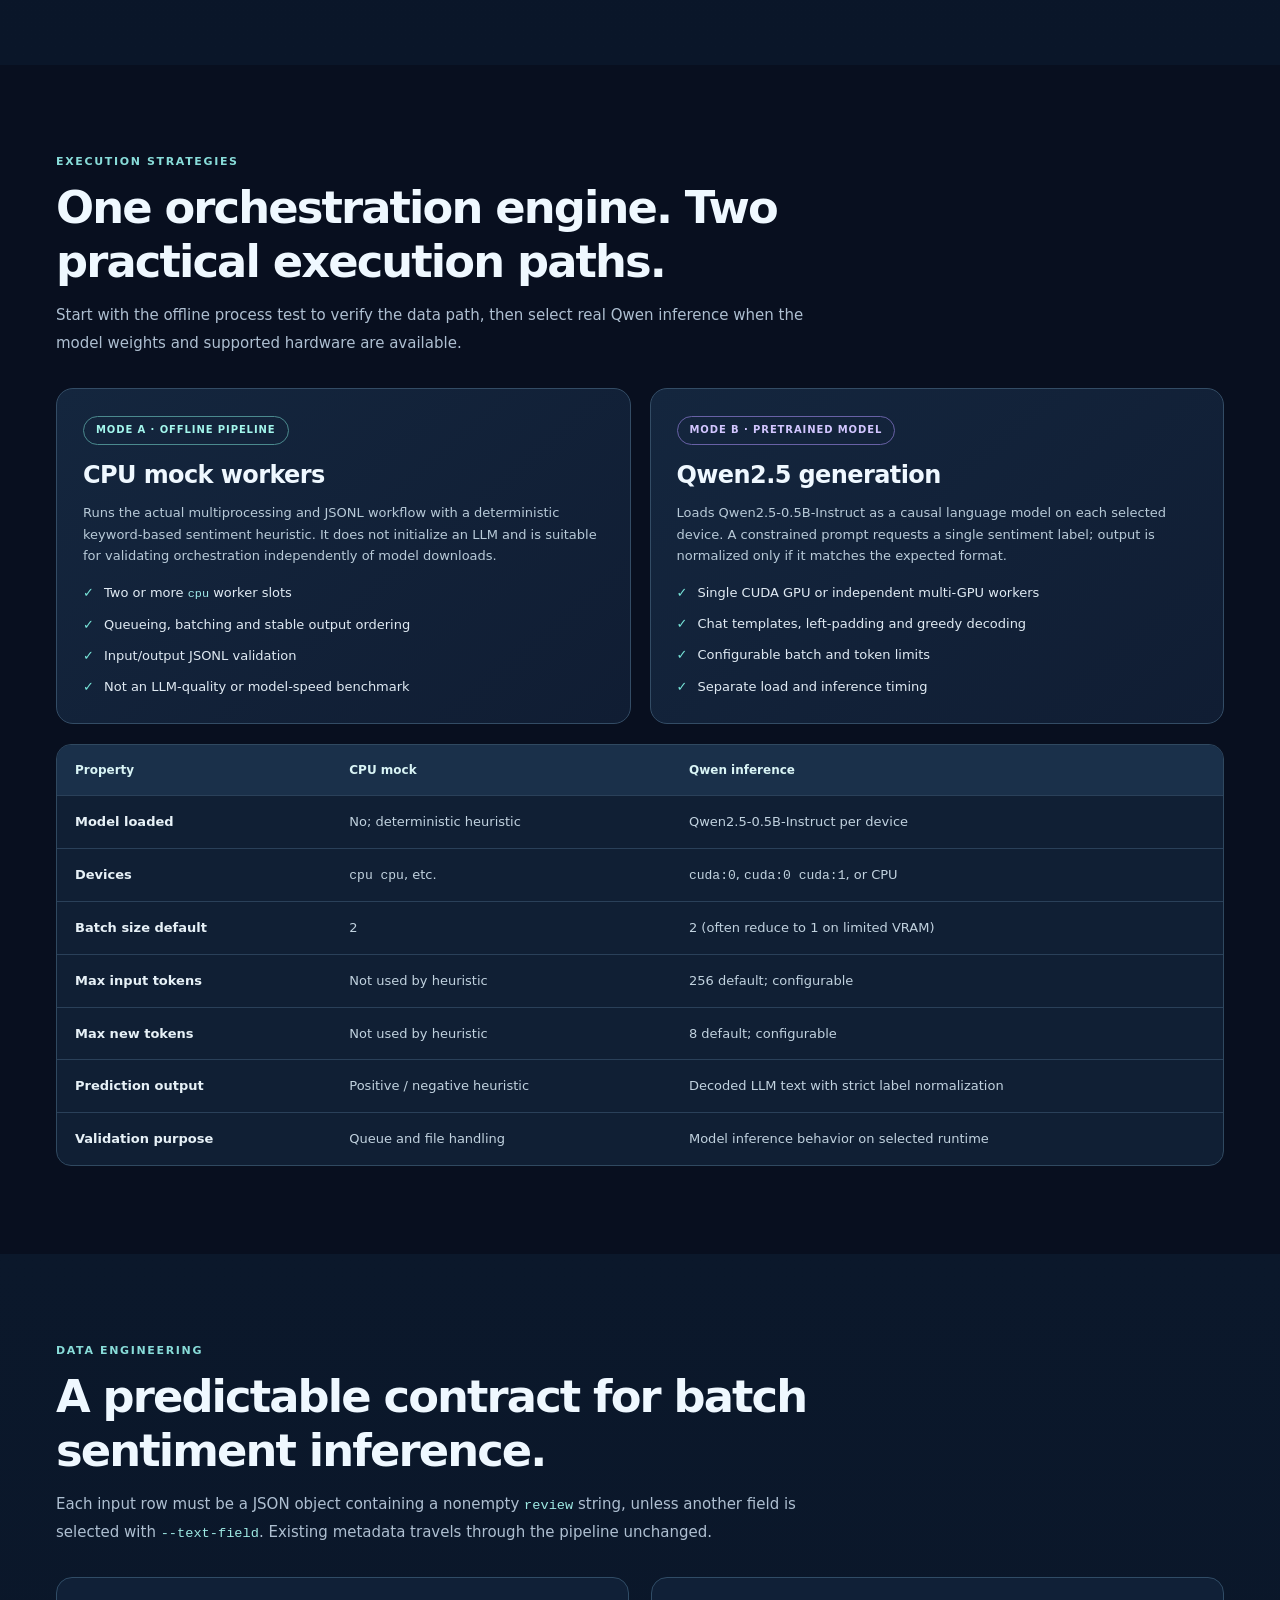
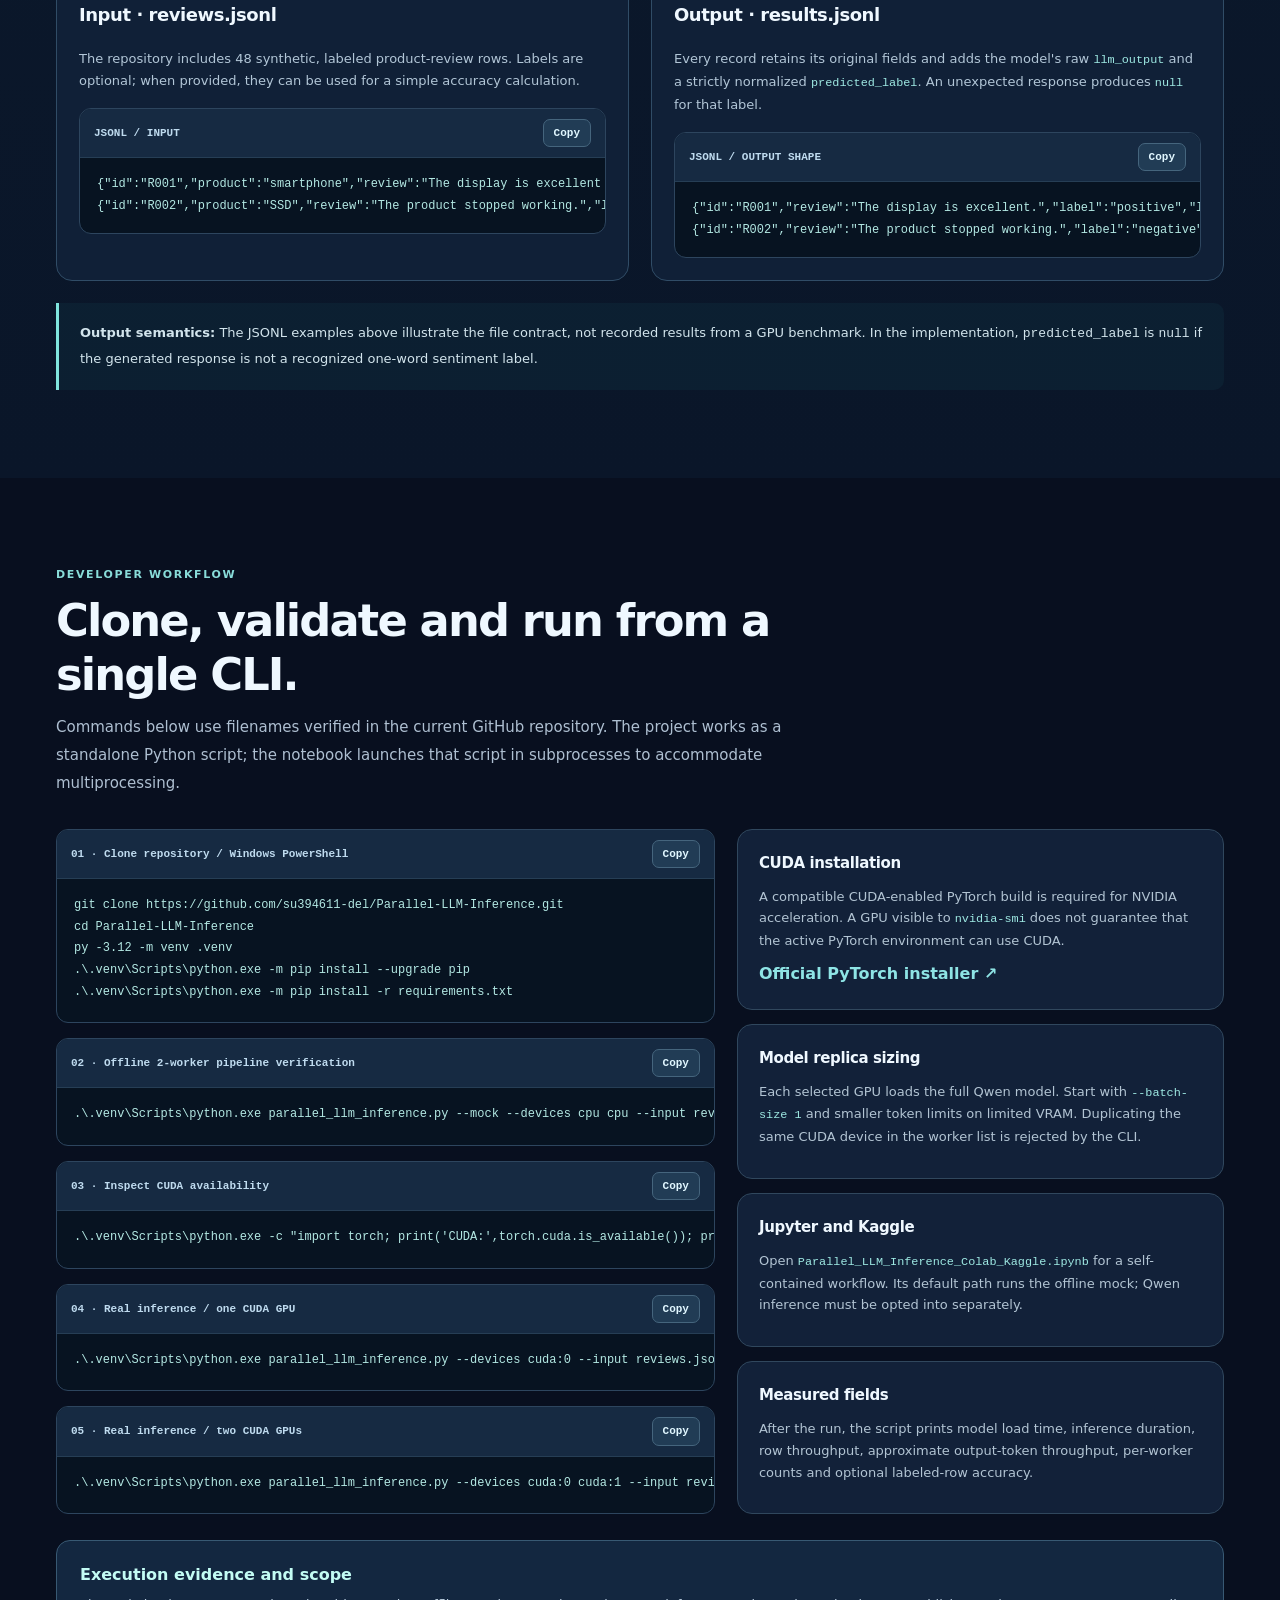
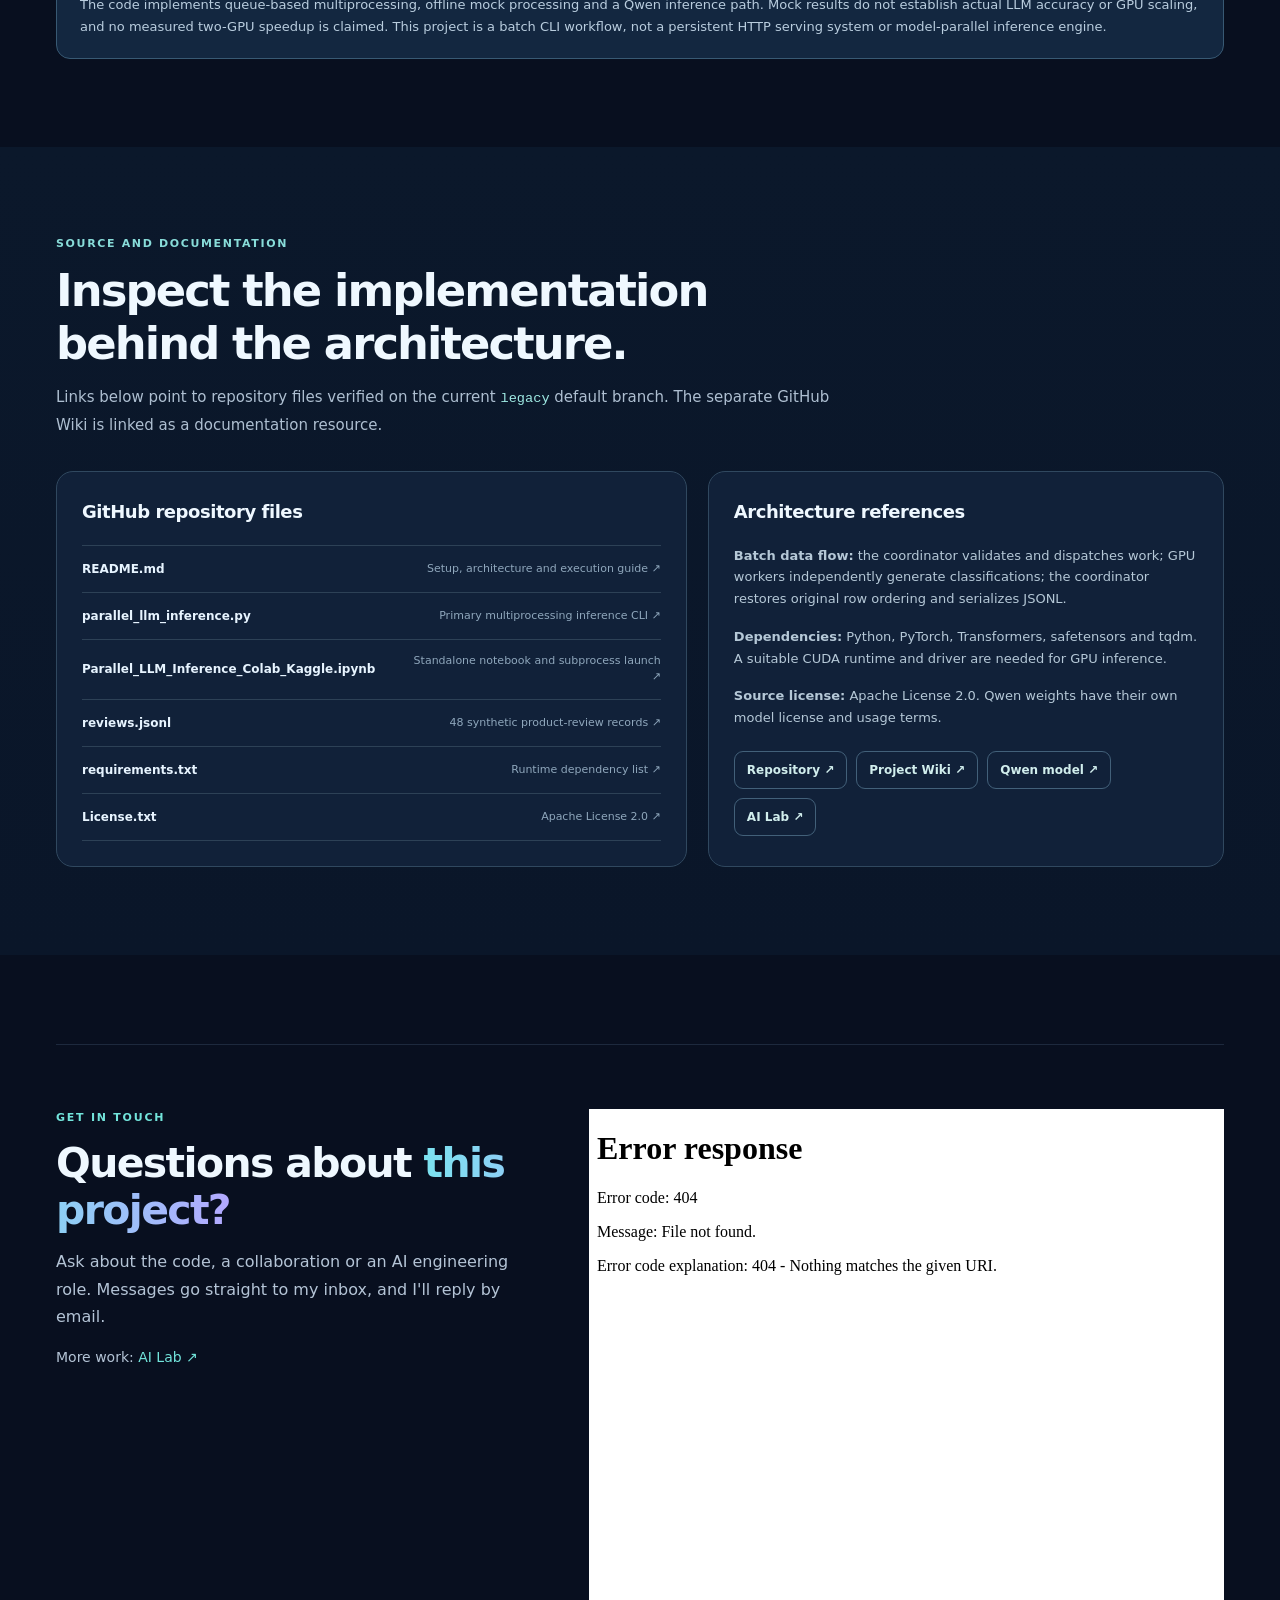
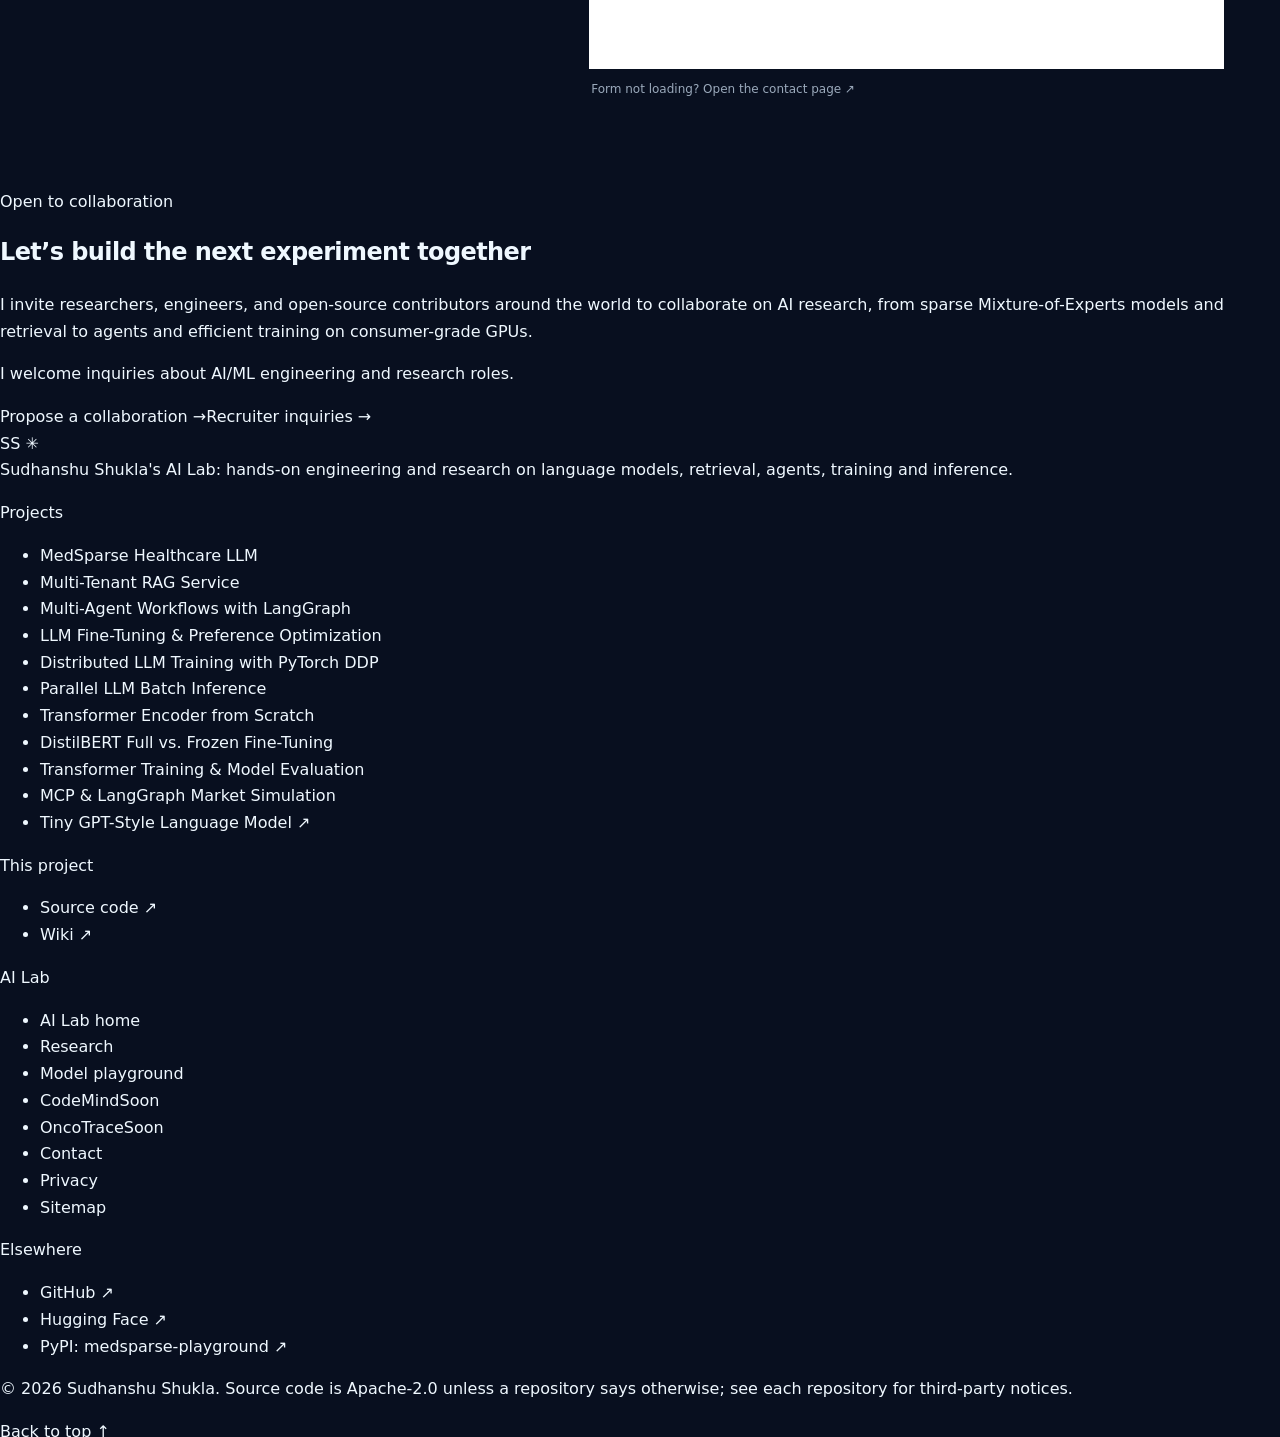
==== commit 3b541248: "Shorten the shared footer invitation for AI/ML roles" ====
--- a/docs/index.html
+++ b/docs/index.html
@@ -1,143 +1,143 @@
-<!doctype html>
-<html lang="en">
-<head>
-<meta charset="utf-8">
-<meta http-equiv="Content-Security-Policy" content="base-uri 'none'; object-src 'none'; script-src 'self'; script-src-attr 'none'; frame-src 'self'; worker-src 'self'; form-action 'none'">
-<meta name="viewport" content="width=device-width, initial-scale=1, viewport-fit=cover">
-<meta name="theme-color" content="#070f20">
-<meta name="author" content="Sudhanshu Shukla">
-<meta name="description" content="Professional-grade PyTorch batch inference architecture for Qwen2.5-0.5B-Instruct: multiprocessing workers, independent GPU replicas, JSONL validation, stable ordering and observable execution.">
-<meta name="robots" content="index, follow, max-image-preview:large">
-<title>Parallel LLM Inference | Qwen2.5, PyTorch &amp; Multi-GPU</title>
-<link rel="canonical" href="https://su394611-del.github.io/Parallel-LLM-Inference/">
-<link rel="icon" href="favicon.svg" type="image/svg+xml">
-<meta property="og:type" content="website"><meta property="og:locale" content="en_US">
-<meta property="og:title" content="Parallel LLM Inference | PyTorch, Qwen2.5 &amp; Multi-GPU Workers">
-<meta property="og:description" content="Professional-grade PyTorch batch inference architecture for Qwen2.5-0.5B-Instruct: multiprocessing workers, independent GPU replicas, JSONL validation, stable ordering and observable execution.">
-<meta property="og:url" content="https://su394611-del.github.io/Parallel-LLM-Inference/">
-<meta property="og:image" content="https://su394611-del.github.io/Parallel-LLM-Inference/social-preview.png">
-<meta property="og:image:width" content="1200"><meta property="og:image:height" content="630">
-<meta property="og:image:alt" content="Parallel inference diagram showing JSONL input, queue, independent GPU workers and ordered results">
-<meta name="twitter:card" content="summary_large_image">
-<meta name="twitter:title" content="Parallel LLM Inference | PyTorch &amp; Qwen2.5">
-<meta name="twitter:description" content="Professional-grade PyTorch batch inference architecture for Qwen2.5-0.5B-Instruct: multiprocessing workers, independent GPU replicas, JSONL validation, stable ordering and observable execution.">
-<meta name="twitter:image" content="https://su394611-del.github.io/Parallel-LLM-Inference/social-preview.png">
-<script type="application/ld+json">{"@context":"https://schema.org","@graph":[{"@type":"WebSite","@id":"https://su394611-del.github.io/Parallel-LLM-Inference/#website","name":"Parallel LLM Inference Engineering","url":"https://su394611-del.github.io/Parallel-LLM-Inference/"},{"@type":"WebPage","@id":"https://su394611-del.github.io/Parallel-LLM-Inference/#webpage","name":"Parallel LLM Inference | PyTorch, Qwen2.5 and Multi-GPU Workers","url":"https://su394611-del.github.io/Parallel-LLM-Inference/","description":"Professional-grade PyTorch batch inference architecture for Qwen2.5-0.5B-Instruct: multiprocessing workers, independent GPU replicas, JSONL validation, stable ordering and observable execution.","inLanguage":"en","isPartOf":{"@id":"https://su394611-del.github.io/Parallel-LLM-Inference/#website"}},{"@type":"SoftwareSourceCode","name":"Parallel LLM Inference with PyTorch and Qwen2.5","description":"Python multiprocessing batch inference project with JSONL review classification, independent per-device Qwen model replicas and offline mock workers.","codeRepository":"https://github.com/su394611-del/Parallel-LLM-Inference","url":"https://su394611-del.github.io/Parallel-LLM-Inference/","programmingLanguage":"Python","runtimePlatform":"Python 3.12, PyTorch and Hugging Face Transformers","license":"https://www.apache.org/licenses/LICENSE-2.0","author":{"@type":"Person","name":"Sudhanshu Shukla","url":"https://github.com/su394611-del"}},{"@type":"BreadcrumbList","itemListElement":[{"@type":"ListItem","position":1,"name":"AI Lab","item":"https://su394611-del.github.io/"},{"@type":"ListItem","position":2,"name":"Parallel LLM Inference","item":"https://su394611-del.github.io/Parallel-LLM-Inference/"}]}]}</script>
-<link rel="stylesheet" href="page.css">
-<link rel="stylesheet" href="ss-contact-styles.css">
-
-<link rel="stylesheet" href="ai-lab-home-navigation.css">
-<!-- ailab:head:start --><script defer src="/assets/vue-3.5.13.global.prod.js"></script><link rel="stylesheet" href="/assets/ailab-chrome.css?v=20261125-invite1"><script src="/assets/ailab-chrome.js?v=20261125-invite1" defer></script><script defer src="/assets/privacy.js?v=20261124-consent2"></script><!-- ailab:head:end -->
-</head>
-<body id="top">
-<a class="skip" href="#main">Skip to content</a>
-<!-- ailab:header:start --><header class="ailab-header" id="ailab-top"><div class="ailab-wrap ailab-bar"><a class="ailab-brand" href="/" aria-label="Sudhanshu Shukla's AI Lab home"><span class="ailab-mark" aria-hidden="true">SS</span><span class="ailab-brand-text"><strong>Sudhanshu Shukla</strong><small>AI Lab · GenAI Engineering</small></span></a><nav class="ailab-nav" aria-label="AI Lab"><details class="ailab-dd"><summary class="ailab-link">Projects<svg class="ailab-chev" aria-hidden="true" viewBox="0 0 12 12" fill="none" stroke="currentColor" stroke-width="1.8" stroke-linecap="round" stroke-linejoin="round"><path d="M2.5 4.5 6 8l3.5-3.5"/></svg></summary><div class="ailab-dd-panel"><div class="ailab-dd-grid"><div><div class="ailab-dd-group"><p class="ailab-group-label">Model training</p><ul><li><a class="ailab-proj" href="/MedSparse-Healthcare-LLM-From-Scratch/">MedSparse Healthcare LLM<small>38.8M sparse MoE, trained from scratch</small></a></li><li><a class="ailab-proj" href="/Pre-training-and-Fine-tuning/">LLM Fine-Tuning &amp; Preference Optimization<small>LoRA, SFT, DPO and ORPO</small></a></li><li><a class="ailab-proj" href="/Distributed-Data-Parallel-Processing/">Distributed LLM Training with PyTorch DDP<small>torchrun, Gloo/NCCL, LoRA</small></a></li><li><a class="ailab-proj" href="/LLM-from-scratch/">Transformer Encoder from Scratch<small>Hand-built attention in PyTorch</small></a></li><li><a class="ailab-proj" href="/Full-Fine-Training-Pre-Training-Mid-Training/">DistilBERT Full vs. Frozen Fine-Tuning<small>Full encoder vs head-only training</small></a></li><li><a class="ailab-proj" href="/Transformers-Training/">Transformer Training &amp; Model Evaluation<small>DistilBERT classification walkthrough</small></a></li><li><a class="ailab-proj" href="https://huggingface.co/sudhanshu42844/my-tiny-llm" target="_blank" rel="noopener noreferrer">Tiny GPT-Style Language Model<span class="ailab-ext" aria-hidden="true"> ↗</span><small>1.06M parameters, on Hugging Face</small></a></li></ul></div></div><div><div class="ailab-dd-group"><p class="ailab-group-label">Retrieval &amp; RAG</p><ul><li><a class="ailab-proj" href="/RAG-service/">Multi-Tenant RAG Service<small>Qdrant, FastAPI, tenant isolation</small></a></li></ul></div><div class="ailab-dd-group"><p class="ailab-group-label">Agents &amp; MCP</p><ul><li><a class="ailab-proj" href="/Multi-agents-using-LangGraph/">Multi-Agent Workflows with LangGraph<small>StateGraph, reducers, subgraphs</small></a></li><li><a class="ailab-proj" href="/Stock-market-trading-Application-using-MCP-langchain-langgraph/">MCP &amp; LangGraph Market Simulation<small>MCP servers and a ReAct tool loop</small></a></li></ul></div><div class="ailab-dd-group"><p class="ailab-group-label">Inference &amp; scale</p><ul><li><a class="ailab-proj" href="/Parallel-LLM-Inference/" aria-current="page">Parallel LLM Batch Inference<small>Per-GPU replicas, ordered JSONL</small></a></li></ul></div></div></div><a class="ailab-dd-all" href="/#projects">Browse all 11 projects <span aria-hidden="true">→</span></a></div></details><a class="ailab-link" href="/research/">Research</a><a class="ailab-link" href="/oncotrace/">OncoTrace</a><a class="ailab-link" href="/codemind/">CodeMind</a><a class="ailab-link" href="/playground/">Playground</a><a class="ailab-link" href="/contact.html">Contact</a><a class="ailab-gh" href="https://github.com/su394611-del" target="_blank" rel="noopener noreferrer"><svg class="ailab-ico" aria-hidden="true" width="17" height="17" viewBox="0 0 24 24" fill="currentColor"><path d="M12 .9C5.86.9.9 5.88.9 12.03c0 4.92 3.19 9.1 7.62 10.57.56.1.76-.24.76-.54v-2.11c-3.1.67-3.76-1.32-3.76-1.32-.5-1.28-1.24-1.62-1.24-1.62-1.02-.7.08-.68.08-.68 1.13.08 1.73 1.16 1.73 1.16 1.01 1.73 2.65 1.23 3.3.94.1-.73.39-1.23.72-1.52-2.47-.28-5.07-1.24-5.07-5.5 0-1.21.44-2.19 1.15-2.96-.12-.28-.5-1.4.11-2.91 0 0 .94-.3 3.06 1.13a10.67 10.67 0 0 1 5.58 0c2.12-1.44 3.05-1.13 3.05-1.13.61 1.51.23 2.63.11 2.91.72.77 1.15 1.75 1.15 2.97 0 4.26-2.6 5.21-5.08 5.49.4.35.75 1.04.75 2.1v3.12c0 .3.2.65.77.54 4.42-1.48 7.6-5.65 7.6-10.56C23.1 5.88 18.14.9 12 .9Z"/></svg><span>GitHub</span><span aria-hidden="true">↗</span></a></nav><details class="ailab-menu"><summary><svg class="ailab-menu-icon" aria-hidden="true" viewBox="0 0 16 16" fill="none" stroke="currentColor" stroke-width="1.8" stroke-linecap="round"><path class="ailab-burger" d="M2 4h12M2 8h12M2 12h12"/><path class="ailab-x" d="M3.5 3.5l9 9M12.5 3.5l-9 9"/></svg><span>Menu</span></summary><nav class="ailab-menu-panel" aria-label="AI Lab menu"><p class="ailab-group-label">AI Lab</p><div class="ailab-menu-links"><a class="ailab-link" href="/">AI Lab home</a><a class="ailab-link" href="/#projects">All projects</a><a class="ailab-link" href="/research/">Research</a><a class="ailab-link" href="/oncotrace/">OncoTrace</a><a class="ailab-link" href="/codemind/">CodeMind</a><a class="ailab-link" href="/playground/">Playground</a><a class="ailab-link" href="/contact.html">Contact</a><a class="ailab-link" href="https://github.com/su394611-del" target="_blank" rel="noopener noreferrer">GitHub <span aria-hidden="true">↗</span></a></div><p class="ailab-group-label">Projects</p><ul><li><a class="ailab-proj" href="/MedSparse-Healthcare-LLM-From-Scratch/">MedSparse Healthcare LLM<small>38.8M sparse MoE, trained from scratch</small></a></li><li><a class="ailab-proj" href="/RAG-service/">Multi-Tenant RAG Service<small>Qdrant, FastAPI, tenant isolation</small></a></li><li><a class="ailab-proj" href="/Multi-agents-using-LangGraph/">Multi-Agent Workflows with LangGraph<small>StateGraph, reducers, subgraphs</small></a></li><li><a class="ailab-proj" href="/Pre-training-and-Fine-tuning/">LLM Fine-Tuning &amp; Preference Optimization<small>LoRA, SFT, DPO and ORPO</small></a></li><li><a class="ailab-proj" href="/Distributed-Data-Parallel-Processing/">Distributed LLM Training with PyTorch DDP<small>torchrun, Gloo/NCCL, LoRA</small></a></li><li><a class="ailab-proj" href="/Parallel-LLM-Inference/" aria-current="page">Parallel LLM Batch Inference<small>Per-GPU replicas, ordered JSONL</small></a></li><li><a class="ailab-proj" href="/LLM-from-scratch/">Transformer Encoder from Scratch<small>Hand-built attention in PyTorch</small></a></li><li><a class="ailab-proj" href="/Full-Fine-Training-Pre-Training-Mid-Training/">DistilBERT Full vs. Frozen Fine-Tuning<small>Full encoder vs head-only training</small></a></li><li><a class="ailab-proj" href="/Transformers-Training/">Transformer Training &amp; Model Evaluation<small>DistilBERT classification walkthrough</small></a></li><li><a class="ailab-proj" href="/Stock-market-trading-Application-using-MCP-langchain-langgraph/">MCP &amp; LangGraph Market Simulation<small>MCP servers and a ReAct tool loop</small></a></li><li><a class="ailab-proj" href="https://huggingface.co/sudhanshu42844/my-tiny-llm" target="_blank" rel="noopener noreferrer">Tiny GPT-Style Language Model<span class="ailab-ext" aria-hidden="true"> ↗</span><small>1.06M parameters, on Hugging Face</small></a></li></ul></nav></details></div></header><nav class="ailab-subnav" aria-label="Parallel LLM Batch Inference sections"><div class="ailab-wrap ailab-subnav-inner"><a class="ailab-subnav-home" href="/" aria-label="AI Lab home"><span class="ailab-mark" aria-hidden="true">SS</span></a><a class="ailab-subnav-title" href="#ailab-top">Parallel LLM Batch Inference</a><div class="ailab-subnav-links"><a href="#capabilities">Capabilities</a><a href="#architecture">Architecture</a><a href="#modes">Inference modes</a><a href="#implementation">Run locally</a><a href="#contact">Contact</a></div><a class="ailab-subnav-cta" href="https://github.com/su394611-del/Parallel-LLM-Inference" target="_blank" rel="noopener noreferrer"><span class="ailab-cta-word">Source</span><svg class="ailab-ico" aria-hidden="true" width="15" height="15" viewBox="0 0 24 24" fill="currentColor"><path d="M12 .9C5.86.9.9 5.88.9 12.03c0 4.92 3.19 9.1 7.62 10.57.56.1.76-.24.76-.54v-2.11c-3.1.67-3.76-1.32-3.76-1.32-.5-1.28-1.24-1.62-1.24-1.62-1.02-.7.08-.68.08-.68 1.13.08 1.73 1.16 1.73 1.16 1.01 1.73 2.65 1.23 3.3.94.1-.73.39-1.23.72-1.52-2.47-.28-5.07-1.24-5.07-5.5 0-1.21.44-2.19 1.15-2.96-.12-.28-.5-1.4.11-2.91 0 0 .94-.3 3.06 1.13a10.67 10.67 0 0 1 5.58 0c2.12-1.44 3.05-1.13 3.05-1.13.61 1.51.23 2.63.11 2.91.72.77 1.15 1.75 1.15 2.97 0 4.26-2.6 5.21-5.08 5.49.4.35.75 1.04.75 2.1v3.12c0 .3.2.65.77.54 4.42-1.48 7.6-5.65 7.6-10.56C23.1 5.88 18.14.9 12 .9Z"/></svg><span aria-hidden="true">↗</span><span class="ailab-sr"> on GitHub</span></a></div></nav><!-- ailab:header:end -->
-<main id="main">
-<section class="hero" aria-labelledby="hero-title"><div class="shell hero-grid"><div>
-<span class="eyebrow">LLM systems · parallel inference</span>
-<h1 id="hero-title">Parallel LLM inference.<br><span class="gradient">Independent workers. Ordered results.</span></h1>
-<p class="lead">A professional-grade Python inference workflow built around <strong>PyTorch</strong>, <strong>Qwen2.5-0.5B-Instruct</strong> and <strong>Hugging Face Transformers</strong>. Distribute JSONL review-classification batches across independent CPU or GPU workers, track execution and restore every result to its original input position.</p>
-<div class="hero-actions"><a class="btn btn-primary" href="#architecture">Explore architecture <span aria-hidden="true">→</span></a><a class="btn btn-outline" href="https://github.com/su394611-del/Parallel-LLM-Inference" target="_blank" rel="noopener noreferrer">View source on GitHub ↗</a></div>
-<div class="tags" aria-label="Core technologies"><span>Python multiprocessing</span><span>Qwen2.5 0.5B</span><span>JSONL pipeline</span><span>CUDA workers</span><span>Hugging Face</span></div>
-</div><div class="hero-art" aria-label="Illustration of the parallel inference data flow" role="img">
-<div class="art-head"><span class="name">INFERENCE ORCHESTRATOR / FLOW</span><span class="state">● BATCH PIPELINE</span></div>
-<div class="pane accent">reviews.jsonl <small>Validated records · indexed input</small></div><div class="arrow">↓</div>
-<div class="pane">Parent process <small>Length-aware batching · task queue</small></div><div class="arrow">↙ &nbsp;&nbsp;&nbsp; ↘</div>
-<div class="workers"><div class="pane">Worker 0 <small>cuda:0 · model replica A</small></div><div class="pane">Worker 1 <small>cuda:1 · model replica B</small></div></div>
-<div class="art-track">INDEPENDENT GENERATION / SHARED RESULT QUEUE</div><div class="arrow">↓</div>
-<div class="pane result">results.jsonl <small>Stable ordering · normalized labels</small></div>
-<div class="art-footer"><span>MODE: QWEN / CPU MOCK</span><strong>NO MODEL SHARDING</strong></div>
-</div></div></section>
-<div class="metrics"><div class="shell metrics-grid"><div class="metric"><b>0.5B</b><span>Qwen2.5 model family</span></div><div class="metric"><b>48</b><span>Sample records in reviews.jsonl</span></div><div class="metric"><b>1 / device</b><span>Independent model replica</span></div><div class="metric"><b>JSONL</b><span>Input and ordered output</span></div></div></div>
-<section id="capabilities" class="section"><div class="shell"><div class="section-heading"><div class="kicker">Engineering capabilities</div><h2 class="section-title">A complete batch-processing path, from input to output.</h2><p class="section-description">The checked-in Python implementation covers orchestration, device-aware generation, record validation and run instrumentation. These capabilities are available as a standalone CLI with a companion Jupyter notebook.</p></div>
-<div class="feature-grid">
-<article class="feature"><span class="fnumber">01</span><h3>Process-based concurrency</h3><p>Launch isolated Python workers with the <code>spawn</code> context and route batches through a bounded shared task queue.</p></article>
-<article class="feature"><span class="fnumber">02</span><h3>Qwen2.5 inference</h3><p>Load <code>Qwen/Qwen2.5-0.5B-Instruct</code> using Transformers, with chat-template prompts and greedy text generation.</p></article>
-<article class="feature"><span class="fnumber">03</span><h3>Device-level replicas</h3><p>Assign one full model replica per selected CUDA GPU. CPU inference and an offline heuristic mode are also supported.</p></article>
-<article class="feature"><span class="fnumber">04</span><h3>Dynamic task distribution</h3><p>Workers consume available batches as they become ready, using a common producer queue rather than fixed file partitions.</p></article>
-<article class="feature"><span class="fnumber">05</span><h3>Length-aware batching</h3><p>Group reviews by approximate text length before tokenization to reduce unnecessary padding in each mini-batch.</p></article>
-<article class="feature"><span class="fnumber">06</span><h3>Strict JSONL intake</h3><p>Validate each input object, required text field and nonempty review before scheduling inference work.</p></article>
-<article class="feature"><span class="fnumber">07</span><h3>Deterministic ordering</h3><p>Track original row indices across asynchronous workers, then write completed predictions in input order.</p></article>
-<article class="feature"><span class="fnumber">08</span><h3>Normalized sentiment</h3><p>Preserve the raw generated output and separately parse positive or negative labels, leaving unrecognized outputs null.</p></article>
-<article class="feature"><span class="fnumber">09</span><h3>Execution instrumentation</h3><p>Report model loading time, inference time, rows per second, output tokens per second and per-worker records.</p></article>
-<article class="feature"><span class="fnumber">10</span><h3>Timeout and failure handling</h3><p>Check worker exit codes, reject duplicate responses, enforce timeouts and terminate remaining processes on failure.</p></article>
-<article class="feature"><span class="fnumber">11</span><h3>Offline pipeline testing</h3><p>Run multiple CPU workers without downloading a model to exercise queue distribution and file processing.</p></article>
-<article class="feature"><span class="fnumber">12</span><h3>Notebook integration</h3><p>Use the self-contained Colab/Kaggle notebook, which launches the multiprocessing CLI through subprocesses.</p></article>
-</div></div></section>
-<section id="architecture" class="section section-alt"><div class="shell"><div class="section-heading"><div class="kicker">System architecture</div><h2 class="section-title">Parallelism at the worker boundary.</h2><p class="section-description">The parent process owns validation, scheduling and result assembly. Each worker owns model initialization and batch generation on its assigned device. All model replicas remain independent.</p></div>
-<div class="arch-grid"><div class="architecture"><div class="diagram-top"><h3>Batch inference execution graph</h3><span>INDEPENDENT WORKERS</span></div>
-<div class="diagram-stage">JSONL input or generated sample records <small>Input schema and text validation</small></div><div class="diagram-cue">↓</div>
-<div class="diagram-stage">Parent coordinator <small>Sort indices by text length · create mini-batches</small></div><div class="diagram-cue">↓</div>
-<div class="diagram-stage">Shared task queue <small>Batch IDs + original row indices</small></div><div class="diagram-cue">↙ &nbsp;&nbsp; ↘</div>
-<div class="diagram-split"><div class="diagram-stage">Worker 0 · GPU 0 <small>Full Qwen model copy · generate()</small></div><div class="diagram-stage">Worker 1 · GPU 1 <small>Full Qwen model copy · generate()</small></div></div>
-<div class="diagram-cue">↘ &nbsp;&nbsp; ↙</div><div class="diagram-stage">Shared results queue <small>Predictions + token counts + worker ID</small></div><div class="diagram-cue">↓</div>
-<div class="diagram-stage end">Ordered JSONL output <small>Restore row order · add parsed sentiment</small></div>
-<div class="diagram-label">CPU MOCK USES THE SAME WORKER / QUEUE STRUCTURE</div></div>
-<div class="steps">
-<div class="step"><b>01</b><div><h3>Read and validate</h3><p>Load review records from JSONL, or generate synthetic examples. Reject invalid or empty review text.</p></div></div>
-<div class="step"><b>02</b><div><h3>Schedule by batch</h3><p>Sort original row indices by review length and place groups into a queue, retaining the record-to-index mapping.</p></div></div>
-<div class="step"><b>03</b><div><h3>Initialize workers</h3><p>Spawn processes with a device assignment. Model loading is serialized to reduce simultaneous memory and download spikes.</p></div></div>
-<div class="step"><b>04</b><div><h3>Generate and collect</h3><p>Each worker produces a classification string and returns its batch output. The coordinator validates batch completeness.</p></div></div>
-<div class="step"><b>05</b><div><h3>Reassemble and measure</h3><p>Write outputs in the original order and report throughput, initialization timing and worker-level counts.</p></div></div>
-</div></div><div class="callout"><strong>Parallelism model:</strong> This is independent-worker, data-parallel <em>inference</em>—not <code>DistributedDataParallel</code> training, tensor parallelism, or pooled GPU memory. Every selected GPU must fit the complete model and its inference buffers.</div></div></section>
-<section id="modes" class="section"><div class="shell"><div class="section-heading"><div class="kicker">Execution strategies</div><h2 class="section-title">One orchestration engine. Two practical execution paths.</h2><p class="section-description">Start with the offline process test to verify the data path, then select real Qwen inference when the model weights and supported hardware are available.</p></div>
-<div class="twocol"><article class="mode-card"><span class="mode-tag">MODE A · OFFLINE PIPELINE</span><h3>CPU mock workers</h3><p>Runs the actual multiprocessing and JSONL workflow with a deterministic keyword-based sentiment heuristic. It does not initialize an LLM and is suitable for validating orchestration independently of model downloads.</p><ul><li>Two or more <code>cpu</code> worker slots</li><li>Queueing, batching and stable output ordering</li><li>Input/output JSONL validation</li><li>Not an LLM-quality or model-speed benchmark</li></ul></article>
-<article class="mode-card"><span class="mode-tag purple">MODE B · PRETRAINED MODEL</span><h3>Qwen2.5 generation</h3><p>Loads Qwen2.5-0.5B-Instruct as a causal language model on each selected device. A constrained prompt requests a single sentiment label; output is normalized only if it matches the expected format.</p><ul><li>Single CUDA GPU or independent multi-GPU workers</li><li>Chat templates, left-padding and greedy decoding</li><li>Configurable batch and token limits</li><li>Separate load and inference timing</li></ul></article></div>
-<div class="table-frame" role="region" aria-label="Inference configuration comparison" tabindex="0"><table class="compare"><thead><tr><th scope="col">Property</th><th scope="col">CPU mock</th><th scope="col">Qwen inference</th></tr></thead><tbody>
-<tr><td>Model loaded</td><td>No; deterministic heuristic</td><td>Qwen2.5-0.5B-Instruct per device</td></tr>
-<tr><td>Devices</td><td><code>cpu cpu</code>, etc.</td><td><code>cuda:0</code>, <code>cuda:0 cuda:1</code>, or CPU</td></tr>
-<tr><td>Batch size default</td><td>2</td><td>2 (often reduce to 1 on limited VRAM)</td></tr>
-<tr><td>Max input tokens</td><td>Not used by heuristic</td><td>256 default; configurable</td></tr>
-<tr><td>Max new tokens</td><td>Not used by heuristic</td><td>8 default; configurable</td></tr>
-<tr><td>Prediction output</td><td>Positive / negative heuristic</td><td>Decoded LLM text with strict label normalization</td></tr>
-<tr><td>Validation purpose</td><td>Queue and file handling</td><td>Model inference behavior on selected runtime</td></tr>
-</tbody></table></div>
-</div></section>
-<section id="data" class="section section-alt"><div class="shell"><div class="section-heading"><div class="kicker">Data engineering</div><h2 class="section-title">A predictable contract for batch sentiment inference.</h2><p class="section-description">Each input row must be a JSON object containing a nonempty <code>review</code> string, unless another field is selected with <code>--text-field</code>. Existing metadata travels through the pipeline unchanged.</p></div>
-<div class="data-grid"><article class="schema-card"><h3>Input · reviews.jsonl</h3><p>The repository includes 48 synthetic, labeled product-review rows. Labels are optional; when provided, they can be used for a simple accuracy calculation.</p><div class="pre-wrap"><div class="code-top"><span>JSONL / INPUT</span><button class="copy" type="button" aria-label="Copy JSONL input example">Copy</button></div><pre><code>{"id":"R001","product":"smartphone","review":"The display is excellent and works perfectly.","label":"positive"}
-{"id":"R002","product":"SSD","review":"The product stopped working.","label":"negative"}</code></pre></div></article>
-<article class="schema-card"><h3>Output · results.jsonl</h3><p>Every record retains its original fields and adds the model's raw <code>llm_output</code> and a strictly normalized <code>predicted_label</code>. An unexpected response produces <code>null</code> for that label.</p><div class="pre-wrap"><div class="code-top"><span>JSONL / OUTPUT SHAPE</span><button class="copy" type="button" aria-label="Copy JSONL output example">Copy</button></div><pre><code>{"id":"R001","review":"The display is excellent.","label":"positive","llm_output":"positive","predicted_label":"positive"}
-{"id":"R002","review":"The product stopped working.","label":"negative","llm_output":"negative","predicted_label":"negative"}</code></pre></div></article></div>
-<div class="callout"><strong>Output semantics:</strong> The JSONL examples above illustrate the file contract, not recorded results from a GPU benchmark. In the implementation, <code>predicted_label</code> is <code>null</code> if the generated response is not a recognized one-word sentiment label.</div>
-</div></section>
-<section id="implementation" class="section"><div class="shell"><div class="section-heading"><div class="kicker">Developer workflow</div><h2 class="section-title">Clone, validate and run from a single CLI.</h2><p class="section-description">Commands below use filenames verified in the current GitHub repository. The project works as a standalone Python script; the notebook launches that script in subprocesses to accommodate multiprocessing.</p></div>
-<div class="dev-grid"><div class="command-stack">
-<div class="pre-wrap"><div class="code-top"><span>01 · Clone repository / Windows PowerShell</span><button class="copy" type="button" aria-label="Copy repository clone and virtual environment commands">Copy</button></div><pre><code>git clone https://github.com/su394611-del/Parallel-LLM-Inference.git
-cd Parallel-LLM-Inference
-py -3.12 -m venv .venv
-.\.venv\Scripts\python.exe -m pip install --upgrade pip
-.\.venv\Scripts\python.exe -m pip install -r requirements.txt</code></pre></div>
-<div class="pre-wrap"><div class="code-top"><span>02 · Offline 2-worker pipeline verification</span><button class="copy" type="button" aria-label="Copy offline mock inference command">Copy</button></div><pre><code>.\.venv\Scripts\python.exe parallel_llm_inference.py --mock --devices cpu cpu --input reviews.jsonl --output results_mock.jsonl --batch-size 4</code></pre></div>
-<div class="pre-wrap"><div class="code-top"><span>03 · Inspect CUDA availability</span><button class="copy" type="button" aria-label="Copy GPU availability command">Copy</button></div><pre><code>.\.venv\Scripts\python.exe -c "import torch; print('CUDA:',torch.cuda.is_available()); print('GPU count:',torch.cuda.device_count()); print('PyTorch CUDA:',torch.version.cuda)"</code></pre></div>
-<div class="pre-wrap"><div class="code-top"><span>04 · Real inference / one CUDA GPU</span><button class="copy" type="button" aria-label="Copy single GPU inference command">Copy</button></div><pre><code>.\.venv\Scripts\python.exe parallel_llm_inference.py --devices cuda:0 --input reviews.jsonl --output results_gpu.jsonl --batch-size 1 --max-input-tokens 192 --max-new-tokens 8</code></pre></div>
-<div class="pre-wrap"><div class="code-top"><span>05 · Real inference / two CUDA GPUs</span><button class="copy" type="button" aria-label="Copy two GPU inference command">Copy</button></div><pre><code>.\.venv\Scripts\python.exe parallel_llm_inference.py --devices cuda:0 cuda:1 --input reviews.jsonl --output results_2gpu.jsonl --batch-size 2 --max-input-tokens 192 --max-new-tokens 8</code></pre></div>
-</div><aside class="aside-stack">
-<div class="note-card"><h3>CUDA installation</h3><p>A compatible CUDA-enabled PyTorch build is required for NVIDIA acceleration. A GPU visible to <code>nvidia-smi</code> does not guarantee that the active PyTorch environment can use CUDA.</p><a href="https://pytorch.org/get-started/locally/" target="_blank" rel="noopener noreferrer">Official PyTorch installer ↗</a></div>
-<div class="note-card"><h3>Model replica sizing</h3><p>Each selected GPU loads the full Qwen model. Start with <code>--batch-size 1</code> and smaller token limits on limited VRAM. Duplicating the same CUDA device in the worker list is rejected by the CLI.</p></div>
-<div class="note-card"><h3>Jupyter and Kaggle</h3><p>Open <code>Parallel_LLM_Inference_Colab_Kaggle.ipynb</code> for a self-contained workflow. Its default path runs the offline mock; Qwen inference must be opted into separately.</p></div>
-<div class="note-card"><h3>Measured fields</h3><p>After the run, the script prints model load time, inference duration, row throughput, approximate output-token throughput, per-worker counts and optional labeled-row accuracy.</p></div>
-</aside></div>
-<div class="final-note"><strong>Execution evidence and scope</strong><p>The code implements queue-based multiprocessing, offline mock processing and a Qwen inference path. Mock results do not establish actual LLM accuracy or GPU scaling, and no measured two-GPU speedup is claimed. This project is a batch CLI workflow, not a persistent HTTP serving system or model-parallel inference engine.</p></div>
-</div></section>
-<section id="source" class="section section-alt"><div class="shell"><div class="section-heading"><div class="kicker">Source and documentation</div><h2 class="section-title">Inspect the implementation behind the architecture.</h2><p class="section-description">Links below point to repository files verified on the current <code>legacy</code> default branch. The separate GitHub Wiki is linked as a documentation resource.</p></div>
-<div class="source-grid"><div class="files"><h3>GitHub repository files</h3><ul>
-<li><a href="https://github.com/su394611-del/Parallel-LLM-Inference/blob/legacy/README.md" target="_blank" rel="noopener noreferrer"><span class="file-name">README.md</span><span class="file-desc">Setup, architecture and execution guide ↗</span></a></li>
-<li><a href="https://github.com/su394611-del/Parallel-LLM-Inference/blob/legacy/parallel_llm_inference.py" target="_blank" rel="noopener noreferrer"><span class="file-name">parallel_llm_inference.py</span><span class="file-desc">Primary multiprocessing inference CLI ↗</span></a></li>
-<li><a href="https://github.com/su394611-del/Parallel-LLM-Inference/blob/legacy/Parallel_LLM_Inference_Colab_Kaggle.ipynb" target="_blank" rel="noopener noreferrer"><span class="file-name">Parallel_LLM_Inference_Colab_Kaggle.ipynb</span><span class="file-desc">Standalone notebook and subprocess launch ↗</span></a></li>
-<li><a href="https://github.com/su394611-del/Parallel-LLM-Inference/blob/legacy/reviews.jsonl" target="_blank" rel="noopener noreferrer"><span class="file-name">reviews.jsonl</span><span class="file-desc">48 synthetic product-review records ↗</span></a></li>
-<li><a href="https://github.com/su394611-del/Parallel-LLM-Inference/blob/legacy/requirements.txt" target="_blank" rel="noopener noreferrer"><span class="file-name">requirements.txt</span><span class="file-desc">Runtime dependency list ↗</span></a></li>
-<li><a href="https://github.com/su394611-del/Parallel-LLM-Inference/blob/legacy/License.txt" target="_blank" rel="noopener noreferrer"><span class="file-name">License.txt</span><span class="file-desc">Apache License 2.0 ↗</span></a></li>
-</ul></div><aside class="source-aside"><h3>Architecture references</h3><p><strong>Batch data flow:</strong> the coordinator validates and dispatches work; GPU workers independently generate classifications; the coordinator restores original row ordering and serializes JSONL.</p><p><strong>Dependencies:</strong> Python, PyTorch, Transformers, safetensors and tqdm. A suitable CUDA runtime and driver are needed for GPU inference.</p><p><strong>Source license:</strong> Apache License 2.0. Qwen weights have their own model license and usage terms.</p><div class="source-buttons"><a href="https://github.com/su394611-del/Parallel-LLM-Inference" target="_blank" rel="noopener noreferrer">Repository ↗</a><a href="https://github.com/su394611-del/Parallel-LLM-Inference/wiki" target="_blank" rel="noopener noreferrer">Project Wiki ↗</a><a href="https://huggingface.co/Qwen/Qwen2.5-0.5B-Instruct" target="_blank" rel="noopener noreferrer">Qwen model ↗</a><a href="https://su394611-del.github.io/" target="_blank" rel="noopener noreferrer">AI Lab ↗</a></div></aside></div></div></section>
-<section aria-labelledby="contact-heading" class="ss-contact" id="contact">
-<div class="shell ss-contact-inner">
-<div class="ss-contact-copy"><p class="ss-contact-kicker">Get in touch</p><h2 id="contact-heading">Questions about <span class="ss-contact-grad">this project?</span></h2><p>Ask about the code, a collaboration or an AI engineering role. Messages go straight to my inbox, and I'll reply by email.</p><p class="ss-contact-more">More work: <a href="https://su394611-del.github.io/">AI Lab ↗</a></p></div>
-<div class="ss-contact-form"><iframe class="ss-contact-frame" id="ss-contact-frame" loading="lazy" src="/contact.html?from=Parallel-LLM-Inference" title="Contact form"></iframe><p class="ss-contact-fallback">Form not loading? <a href="/contact.html?from=Parallel-LLM-Inference">Open the contact page ↗</a></p></div>
-</div>
-</section>
-</main>
-<!-- ailab:footer:start --><footer class="ailab-footer"><section class="ailab-wrap ailab-invite" aria-labelledby="ailab-invite-title"><div class="ailab-invite-copy"><p class="ailab-group-label">Open to collaboration</p><h2 class="ailab-invite-title" id="ailab-invite-title">Let’s build the next experiment together</h2><p class="ailab-invite-text">I invite researchers, engineers, and open-source contributors around the world to collaborate on AI research, from sparse Mixture-of-Experts models and retrieval to agents and efficient training on consumer-grade GPUs.</p><p class="ailab-invite-text">Recruiters and hiring teams are welcome to reach out about AI/ML engineering and research roles.</p></div><div class="ailab-invite-actions"><a class="ailab-invite-cta is-primary" href="/contact.html">Propose a collaboration <span aria-hidden="true">→</span></a><a class="ailab-invite-cta" href="/contact.html">Recruiter inquiries <span aria-hidden="true">→</span></a></div></section><div class="ailab-wrap ailab-footer-grid" data-columns="3"><div class="ailab-footer-brand"><a class="ailab-wordmark" href="/" aria-label="AI Lab home">SS <span aria-hidden="true">✳</span></a><p class="ailab-footer-about">Sudhanshu Shukla&#x27;s AI Lab: hands-on engineering and research on language models, retrieval, agents, training and inference.</p></div><nav class="ailab-footer-col ailab-col-projects" aria-label="Projects"><p class="ailab-group-label">Projects</p><ul><li><a href="/MedSparse-Healthcare-LLM-From-Scratch/">MedSparse Healthcare LLM</a></li><li><a href="/RAG-service/">Multi-Tenant RAG Service</a></li><li><a href="/Multi-agents-using-LangGraph/">Multi-Agent Workflows with LangGraph</a></li><li><a href="/Pre-training-and-Fine-tuning/">LLM Fine-Tuning &amp; Preference Optimization</a></li><li><a href="/Distributed-Data-Parallel-Processing/">Distributed LLM Training with PyTorch DDP</a></li><li><a href="/Parallel-LLM-Inference/" aria-current="page">Parallel LLM Batch Inference</a></li><li><a href="/LLM-from-scratch/">Transformer Encoder from Scratch</a></li><li><a href="/Full-Fine-Training-Pre-Training-Mid-Training/">DistilBERT Full vs. Frozen Fine-Tuning</a></li><li><a href="/Transformers-Training/">Transformer Training &amp; Model Evaluation</a></li><li><a href="/Stock-market-trading-Application-using-MCP-langchain-langgraph/">MCP &amp; LangGraph Market Simulation</a></li><li><a href="https://huggingface.co/sudhanshu42844/my-tiny-llm" target="_blank" rel="noopener noreferrer">Tiny GPT-Style Language Model<span class="ailab-ext" aria-hidden="true"> ↗</span></a></li></ul></nav><nav class="ailab-footer-col" aria-label="This project"><p class="ailab-group-label">This project</p><ul><li><a href="https://github.com/su394611-del/Parallel-LLM-Inference" target="_blank" rel="noopener noreferrer">Source code <span aria-hidden="true">↗</span></a></li><li><a href="https://github.com/su394611-del/Parallel-LLM-Inference/wiki" target="_blank" rel="noopener noreferrer">Wiki <span aria-hidden="true">↗</span></a></li></ul></nav><nav class="ailab-footer-col ailab-col-lab" aria-label="AI Lab"><p class="ailab-group-label">AI Lab</p><ul><li><a href="/">AI Lab home</a></li><li><a href="/research/">Research</a></li><li><a href="/playground/">Model playground</a></li><li><a href="/codemind/">CodeMind</a><span class="ailab-badge">Soon</span></li><li><a href="/oncotrace/">OncoTrace</a><span class="ailab-badge">Soon</span></li><li><a href="/contact.html">Contact</a></li><li><a href="/privacy/">Privacy</a></li><li><a href="/sitemap.xml">Sitemap</a></li></ul></nav><nav class="ailab-footer-col" aria-label="Elsewhere"><p class="ailab-group-label">Elsewhere</p><ul><li><a href="https://github.com/su394611-del" target="_blank" rel="noopener noreferrer">GitHub <span aria-hidden="true">↗</span></a></li><li><a href="https://huggingface.co/sudhanshu42844" target="_blank" rel="noopener noreferrer">Hugging Face <span aria-hidden="true">↗</span></a></li><li><a href="https://pypi.org/project/medsparse-playground/" target="_blank" rel="noopener noreferrer">PyPI: medsparse-playground <span aria-hidden="true">↗</span></a></li></ul></nav></div><div class="ailab-wrap ailab-footer-bottom"><p>© 2026 Sudhanshu Shukla. Source code is Apache-2.0 unless a repository says otherwise; see each repository for third-party notices.</p><div class="ailab-footer-actions"><span class="ailab-privacy-slot" data-privacy-settings></span><a class="ailab-top-link" href="#ailab-top">Back to top <span aria-hidden="true">↑</span></a></div></div></footer><!-- ailab:footer:end -->
-<script src="page-behavior.js"></script>
-<script src="contact-frame.js"></script>
-
-</body>
-</html>
+<!doctype html>
+<html lang="en">
+<head>
+<meta charset="utf-8">
+<meta http-equiv="Content-Security-Policy" content="base-uri 'none'; object-src 'none'; script-src 'self'; script-src-attr 'none'; frame-src 'self'; worker-src 'self'; form-action 'none'">
+<meta name="viewport" content="width=device-width, initial-scale=1, viewport-fit=cover">
+<meta name="theme-color" content="#070f20">
+<meta name="author" content="Sudhanshu Shukla">
+<meta name="description" content="Professional-grade PyTorch batch inference architecture for Qwen2.5-0.5B-Instruct: multiprocessing workers, independent GPU replicas, JSONL validation, stable ordering and observable execution.">
+<meta name="robots" content="index, follow, max-image-preview:large">
+<title>Parallel LLM Inference | Qwen2.5, PyTorch &amp; Multi-GPU</title>
+<link rel="canonical" href="https://su394611-del.github.io/Parallel-LLM-Inference/">
+<link rel="icon" href="favicon.svg" type="image/svg+xml">
+<meta property="og:type" content="website"><meta property="og:locale" content="en_US">
+<meta property="og:title" content="Parallel LLM Inference | PyTorch, Qwen2.5 &amp; Multi-GPU Workers">
+<meta property="og:description" content="Professional-grade PyTorch batch inference architecture for Qwen2.5-0.5B-Instruct: multiprocessing workers, independent GPU replicas, JSONL validation, stable ordering and observable execution.">
+<meta property="og:url" content="https://su394611-del.github.io/Parallel-LLM-Inference/">
+<meta property="og:image" content="https://su394611-del.github.io/Parallel-LLM-Inference/social-preview.png">
+<meta property="og:image:width" content="1200"><meta property="og:image:height" content="630">
+<meta property="og:image:alt" content="Parallel inference diagram showing JSONL input, queue, independent GPU workers and ordered results">
+<meta name="twitter:card" content="summary_large_image">
+<meta name="twitter:title" content="Parallel LLM Inference | PyTorch &amp; Qwen2.5">
+<meta name="twitter:description" content="Professional-grade PyTorch batch inference architecture for Qwen2.5-0.5B-Instruct: multiprocessing workers, independent GPU replicas, JSONL validation, stable ordering and observable execution.">
+<meta name="twitter:image" content="https://su394611-del.github.io/Parallel-LLM-Inference/social-preview.png">
+<script type="application/ld+json">{"@context":"https://schema.org","@graph":[{"@type":"WebSite","@id":"https://su394611-del.github.io/Parallel-LLM-Inference/#website","name":"Parallel LLM Inference Engineering","url":"https://su394611-del.github.io/Parallel-LLM-Inference/"},{"@type":"WebPage","@id":"https://su394611-del.github.io/Parallel-LLM-Inference/#webpage","name":"Parallel LLM Inference | PyTorch, Qwen2.5 and Multi-GPU Workers","url":"https://su394611-del.github.io/Parallel-LLM-Inference/","description":"Professional-grade PyTorch batch inference architecture for Qwen2.5-0.5B-Instruct: multiprocessing workers, independent GPU replicas, JSONL validation, stable ordering and observable execution.","inLanguage":"en","isPartOf":{"@id":"https://su394611-del.github.io/Parallel-LLM-Inference/#website"}},{"@type":"SoftwareSourceCode","name":"Parallel LLM Inference with PyTorch and Qwen2.5","description":"Python multiprocessing batch inference project with JSONL review classification, independent per-device Qwen model replicas and offline mock workers.","codeRepository":"https://github.com/su394611-del/Parallel-LLM-Inference","url":"https://su394611-del.github.io/Parallel-LLM-Inference/","programmingLanguage":"Python","runtimePlatform":"Python 3.12, PyTorch and Hugging Face Transformers","license":"https://www.apache.org/licenses/LICENSE-2.0","author":{"@type":"Person","name":"Sudhanshu Shukla","url":"https://github.com/su394611-del"}},{"@type":"BreadcrumbList","itemListElement":[{"@type":"ListItem","position":1,"name":"AI Lab","item":"https://su394611-del.github.io/"},{"@type":"ListItem","position":2,"name":"Parallel LLM Inference","item":"https://su394611-del.github.io/Parallel-LLM-Inference/"}]}]}</script>
+<link rel="stylesheet" href="page.css">
+<link rel="stylesheet" href="ss-contact-styles.css">
+
+<link rel="stylesheet" href="ai-lab-home-navigation.css">
+<!-- ailab:head:start --><script defer src="/assets/vue-3.5.13.global.prod.js"></script><link rel="stylesheet" href="/assets/ailab-chrome.css?v=20261125-invite1"><script src="/assets/ailab-chrome.js?v=20261125-invite1" defer></script><script defer src="/assets/privacy.js?v=20261124-consent2"></script><!-- ailab:head:end -->
+</head>
+<body id="top">
+<a class="skip" href="#main">Skip to content</a>
+<!-- ailab:header:start --><header class="ailab-header" id="ailab-top"><div class="ailab-wrap ailab-bar"><a class="ailab-brand" href="/" aria-label="Sudhanshu Shukla's AI Lab home"><span class="ailab-mark" aria-hidden="true">SS</span><span class="ailab-brand-text"><strong>Sudhanshu Shukla</strong><small>AI Lab · GenAI Engineering</small></span></a><nav class="ailab-nav" aria-label="AI Lab"><details class="ailab-dd"><summary class="ailab-link">Projects<svg class="ailab-chev" aria-hidden="true" viewBox="0 0 12 12" fill="none" stroke="currentColor" stroke-width="1.8" stroke-linecap="round" stroke-linejoin="round"><path d="M2.5 4.5 6 8l3.5-3.5"/></svg></summary><div class="ailab-dd-panel"><div class="ailab-dd-grid"><div><div class="ailab-dd-group"><p class="ailab-group-label">Model training</p><ul><li><a class="ailab-proj" href="/MedSparse-Healthcare-LLM-From-Scratch/">MedSparse Healthcare LLM<small>38.8M sparse MoE, trained from scratch</small></a></li><li><a class="ailab-proj" href="/Pre-training-and-Fine-tuning/">LLM Fine-Tuning &amp; Preference Optimization<small>LoRA, SFT, DPO and ORPO</small></a></li><li><a class="ailab-proj" href="/Distributed-Data-Parallel-Processing/">Distributed LLM Training with PyTorch DDP<small>torchrun, Gloo/NCCL, LoRA</small></a></li><li><a class="ailab-proj" href="/LLM-from-scratch/">Transformer Encoder from Scratch<small>Hand-built attention in PyTorch</small></a></li><li><a class="ailab-proj" href="/Full-Fine-Training-Pre-Training-Mid-Training/">DistilBERT Full vs. Frozen Fine-Tuning<small>Full encoder vs head-only training</small></a></li><li><a class="ailab-proj" href="/Transformers-Training/">Transformer Training &amp; Model Evaluation<small>DistilBERT classification walkthrough</small></a></li><li><a class="ailab-proj" href="https://huggingface.co/sudhanshu42844/my-tiny-llm" target="_blank" rel="noopener noreferrer">Tiny GPT-Style Language Model<span class="ailab-ext" aria-hidden="true"> ↗</span><small>1.06M parameters, on Hugging Face</small></a></li></ul></div></div><div><div class="ailab-dd-group"><p class="ailab-group-label">Retrieval &amp; RAG</p><ul><li><a class="ailab-proj" href="/RAG-service/">Multi-Tenant RAG Service<small>Qdrant, FastAPI, tenant isolation</small></a></li></ul></div><div class="ailab-dd-group"><p class="ailab-group-label">Research previews</p><ul><li><a class="ailab-proj" href="/oncotrace/">OncoTrace<small>Targeting around 11 December 2026</small></a></li><li><a class="ailab-proj" href="/codemind/">CodeMind<small>Coding model</small></a></li></ul></div><div class="ailab-dd-group"><p class="ailab-group-label">Agents &amp; MCP</p><ul><li><a class="ailab-proj" href="/Multi-agents-using-LangGraph/">Multi-Agent Workflows with LangGraph<small>StateGraph, reducers, subgraphs</small></a></li><li><a class="ailab-proj" href="/Stock-market-trading-Application-using-MCP-langchain-langgraph/">MCP &amp; LangGraph Market Simulation<small>MCP servers and a ReAct tool loop</small></a></li></ul></div><div class="ailab-dd-group"><p class="ailab-group-label">Inference &amp; scale</p><ul><li><a class="ailab-proj" href="/Parallel-LLM-Inference/" aria-current="page">Parallel LLM Batch Inference<small>Per-GPU replicas, ordered JSONL</small></a></li></ul></div></div></div><a class="ailab-dd-all" href="/#projects">Browse all 11 projects <span aria-hidden="true">→</span></a></div></details><a class="ailab-link" href="/research/">Research</a><a class="ailab-link" href="/oncotrace/">OncoTrace</a><a class="ailab-link" href="/codemind/">CodeMind</a><a class="ailab-link" href="/playground/">Playground</a><a class="ailab-link" href="/contact.html">Contact</a><a class="ailab-gh" href="https://github.com/su394611-del" target="_blank" rel="noopener noreferrer"><svg class="ailab-ico" aria-hidden="true" width="17" height="17" viewBox="0 0 24 24" fill="currentColor"><path d="M12 .9C5.86.9.9 5.88.9 12.03c0 4.92 3.19 9.1 7.62 10.57.56.1.76-.24.76-.54v-2.11c-3.1.67-3.76-1.32-3.76-1.32-.5-1.28-1.24-1.62-1.24-1.62-1.02-.7.08-.68.08-.68 1.13.08 1.73 1.16 1.73 1.16 1.01 1.73 2.65 1.23 3.3.94.1-.73.39-1.23.72-1.52-2.47-.28-5.07-1.24-5.07-5.5 0-1.21.44-2.19 1.15-2.96-.12-.28-.5-1.4.11-2.91 0 0 .94-.3 3.06 1.13a10.67 10.67 0 0 1 5.58 0c2.12-1.44 3.05-1.13 3.05-1.13.61 1.51.23 2.63.11 2.91.72.77 1.15 1.75 1.15 2.97 0 4.26-2.6 5.21-5.08 5.49.4.35.75 1.04.75 2.1v3.12c0 .3.2.65.77.54 4.42-1.48 7.6-5.65 7.6-10.56C23.1 5.88 18.14.9 12 .9Z"/></svg><span>GitHub</span><span aria-hidden="true">↗</span></a></nav><details class="ailab-menu"><summary><svg class="ailab-menu-icon" aria-hidden="true" viewBox="0 0 16 16" fill="none" stroke="currentColor" stroke-width="1.8" stroke-linecap="round"><path class="ailab-burger" d="M2 4h12M2 8h12M2 12h12"/><path class="ailab-x" d="M3.5 3.5l9 9M12.5 3.5l-9 9"/></svg><span>Menu</span></summary><nav class="ailab-menu-panel" aria-label="AI Lab menu"><p class="ailab-group-label">AI Lab</p><div class="ailab-menu-links"><a class="ailab-link" href="/">AI Lab home</a><a class="ailab-link" href="/#projects">All projects</a><a class="ailab-link" href="/research/">Research</a><a class="ailab-link" href="/oncotrace/">OncoTrace</a><a class="ailab-link" href="/codemind/">CodeMind</a><a class="ailab-link" href="/playground/">Playground</a><a class="ailab-link" href="/contact.html">Contact</a><a class="ailab-link" href="https://github.com/su394611-del" target="_blank" rel="noopener noreferrer">GitHub <span aria-hidden="true">↗</span></a></div><p class="ailab-group-label">Projects</p><ul><li><a class="ailab-proj" href="/MedSparse-Healthcare-LLM-From-Scratch/">MedSparse Healthcare LLM<small>38.8M sparse MoE, trained from scratch</small></a></li><li><a class="ailab-proj" href="/RAG-service/">Multi-Tenant RAG Service<small>Qdrant, FastAPI, tenant isolation</small></a></li><li><a class="ailab-proj" href="/Multi-agents-using-LangGraph/">Multi-Agent Workflows with LangGraph<small>StateGraph, reducers, subgraphs</small></a></li><li><a class="ailab-proj" href="/Pre-training-and-Fine-tuning/">LLM Fine-Tuning &amp; Preference Optimization<small>LoRA, SFT, DPO and ORPO</small></a></li><li><a class="ailab-proj" href="/Distributed-Data-Parallel-Processing/">Distributed LLM Training with PyTorch DDP<small>torchrun, Gloo/NCCL, LoRA</small></a></li><li><a class="ailab-proj" href="/Parallel-LLM-Inference/" aria-current="page">Parallel LLM Batch Inference<small>Per-GPU replicas, ordered JSONL</small></a></li><li><a class="ailab-proj" href="/LLM-from-scratch/">Transformer Encoder from Scratch<small>Hand-built attention in PyTorch</small></a></li><li><a class="ailab-proj" href="/Full-Fine-Training-Pre-Training-Mid-Training/">DistilBERT Full vs. Frozen Fine-Tuning<small>Full encoder vs head-only training</small></a></li><li><a class="ailab-proj" href="/Transformers-Training/">Transformer Training &amp; Model Evaluation<small>DistilBERT classification walkthrough</small></a></li><li><a class="ailab-proj" href="/Stock-market-trading-Application-using-MCP-langchain-langgraph/">MCP &amp; LangGraph Market Simulation<small>MCP servers and a ReAct tool loop</small></a></li><li><a class="ailab-proj" href="https://huggingface.co/sudhanshu42844/my-tiny-llm" target="_blank" rel="noopener noreferrer">Tiny GPT-Style Language Model<span class="ailab-ext" aria-hidden="true"> ↗</span><small>1.06M parameters, on Hugging Face</small></a></li></ul></nav></details></div></header><nav class="ailab-subnav" aria-label="Parallel LLM Batch Inference sections"><div class="ailab-wrap ailab-subnav-inner"><a class="ailab-subnav-home" href="/" aria-label="AI Lab home"><span class="ailab-mark" aria-hidden="true">SS</span></a><a class="ailab-subnav-title" href="#ailab-top">Parallel LLM Batch Inference</a><div class="ailab-subnav-links"><a href="#capabilities">Capabilities</a><a href="#architecture">Architecture</a><a href="#modes">Inference modes</a><a href="#implementation">Run locally</a><a href="#contact">Contact</a></div><a class="ailab-subnav-cta" href="https://github.com/su394611-del/Parallel-LLM-Inference" target="_blank" rel="noopener noreferrer"><span class="ailab-cta-word">Source</span><svg class="ailab-ico" aria-hidden="true" width="15" height="15" viewBox="0 0 24 24" fill="currentColor"><path d="M12 .9C5.86.9.9 5.88.9 12.03c0 4.92 3.19 9.1 7.62 10.57.56.1.76-.24.76-.54v-2.11c-3.1.67-3.76-1.32-3.76-1.32-.5-1.28-1.24-1.62-1.24-1.62-1.02-.7.08-.68.08-.68 1.13.08 1.73 1.16 1.73 1.16 1.01 1.73 2.65 1.23 3.3.94.1-.73.39-1.23.72-1.52-2.47-.28-5.07-1.24-5.07-5.5 0-1.21.44-2.19 1.15-2.96-.12-.28-.5-1.4.11-2.91 0 0 .94-.3 3.06 1.13a10.67 10.67 0 0 1 5.58 0c2.12-1.44 3.05-1.13 3.05-1.13.61 1.51.23 2.63.11 2.91.72.77 1.15 1.75 1.15 2.97 0 4.26-2.6 5.21-5.08 5.49.4.35.75 1.04.75 2.1v3.12c0 .3.2.65.77.54 4.42-1.48 7.6-5.65 7.6-10.56C23.1 5.88 18.14.9 12 .9Z"/></svg><span aria-hidden="true">↗</span><span class="ailab-sr"> on GitHub</span></a></div></nav><!-- ailab:header:end -->
+<main id="main">
+<section class="hero" aria-labelledby="hero-title"><div class="shell hero-grid"><div>
+<span class="eyebrow">LLM systems · parallel inference</span>
+<h1 id="hero-title">Parallel LLM inference.<br><span class="gradient">Independent workers. Ordered results.</span></h1>
+<p class="lead">A professional-grade Python inference workflow built around <strong>PyTorch</strong>, <strong>Qwen2.5-0.5B-Instruct</strong> and <strong>Hugging Face Transformers</strong>. Distribute JSONL review-classification batches across independent CPU or GPU workers, track execution and restore every result to its original input position.</p>
+<div class="hero-actions"><a class="btn btn-primary" href="#architecture">Explore architecture <span aria-hidden="true">→</span></a><a class="btn btn-outline" href="https://github.com/su394611-del/Parallel-LLM-Inference" target="_blank" rel="noopener noreferrer">View source on GitHub ↗</a></div>
+<div class="tags" aria-label="Core technologies"><span>Python multiprocessing</span><span>Qwen2.5 0.5B</span><span>JSONL pipeline</span><span>CUDA workers</span><span>Hugging Face</span></div>
+</div><div class="hero-art" aria-label="Illustration of the parallel inference data flow" role="img">
+<div class="art-head"><span class="name">INFERENCE ORCHESTRATOR / FLOW</span><span class="state">● BATCH PIPELINE</span></div>
+<div class="pane accent">reviews.jsonl <small>Validated records · indexed input</small></div><div class="arrow">↓</div>
+<div class="pane">Parent process <small>Length-aware batching · task queue</small></div><div class="arrow">↙ &nbsp;&nbsp;&nbsp; ↘</div>
+<div class="workers"><div class="pane">Worker 0 <small>cuda:0 · model replica A</small></div><div class="pane">Worker 1 <small>cuda:1 · model replica B</small></div></div>
+<div class="art-track">INDEPENDENT GENERATION / SHARED RESULT QUEUE</div><div class="arrow">↓</div>
+<div class="pane result">results.jsonl <small>Stable ordering · normalized labels</small></div>
+<div class="art-footer"><span>MODE: QWEN / CPU MOCK</span><strong>NO MODEL SHARDING</strong></div>
+</div></div></section>
+<div class="metrics"><div class="shell metrics-grid"><div class="metric"><b>0.5B</b><span>Qwen2.5 model family</span></div><div class="metric"><b>48</b><span>Sample records in reviews.jsonl</span></div><div class="metric"><b>1 / device</b><span>Independent model replica</span></div><div class="metric"><b>JSONL</b><span>Input and ordered output</span></div></div></div>
+<section id="capabilities" class="section"><div class="shell"><div class="section-heading"><div class="kicker">Engineering capabilities</div><h2 class="section-title">A complete batch-processing path, from input to output.</h2><p class="section-description">The checked-in Python implementation covers orchestration, device-aware generation, record validation and run instrumentation. These capabilities are available as a standalone CLI with a companion Jupyter notebook.</p></div>
+<div class="feature-grid">
+<article class="feature"><span class="fnumber">01</span><h3>Process-based concurrency</h3><p>Launch isolated Python workers with the <code>spawn</code> context and route batches through a bounded shared task queue.</p></article>
+<article class="feature"><span class="fnumber">02</span><h3>Qwen2.5 inference</h3><p>Load <code>Qwen/Qwen2.5-0.5B-Instruct</code> using Transformers, with chat-template prompts and greedy text generation.</p></article>
+<article class="feature"><span class="fnumber">03</span><h3>Device-level replicas</h3><p>Assign one full model replica per selected CUDA GPU. CPU inference and an offline heuristic mode are also supported.</p></article>
+<article class="feature"><span class="fnumber">04</span><h3>Dynamic task distribution</h3><p>Workers consume available batches as they become ready, using a common producer queue rather than fixed file partitions.</p></article>
+<article class="feature"><span class="fnumber">05</span><h3>Length-aware batching</h3><p>Group reviews by approximate text length before tokenization to reduce unnecessary padding in each mini-batch.</p></article>
+<article class="feature"><span class="fnumber">06</span><h3>Strict JSONL intake</h3><p>Validate each input object, required text field and nonempty review before scheduling inference work.</p></article>
+<article class="feature"><span class="fnumber">07</span><h3>Deterministic ordering</h3><p>Track original row indices across asynchronous workers, then write completed predictions in input order.</p></article>
+<article class="feature"><span class="fnumber">08</span><h3>Normalized sentiment</h3><p>Preserve the raw generated output and separately parse positive or negative labels, leaving unrecognized outputs null.</p></article>
+<article class="feature"><span class="fnumber">09</span><h3>Execution instrumentation</h3><p>Report model loading time, inference time, rows per second, output tokens per second and per-worker records.</p></article>
+<article class="feature"><span class="fnumber">10</span><h3>Timeout and failure handling</h3><p>Check worker exit codes, reject duplicate responses, enforce timeouts and terminate remaining processes on failure.</p></article>
+<article class="feature"><span class="fnumber">11</span><h3>Offline pipeline testing</h3><p>Run multiple CPU workers without downloading a model to exercise queue distribution and file processing.</p></article>
+<article class="feature"><span class="fnumber">12</span><h3>Notebook integration</h3><p>Use the self-contained Colab/Kaggle notebook, which launches the multiprocessing CLI through subprocesses.</p></article>
+</div></div></section>
+<section id="architecture" class="section section-alt"><div class="shell"><div class="section-heading"><div class="kicker">System architecture</div><h2 class="section-title">Parallelism at the worker boundary.</h2><p class="section-description">The parent process owns validation, scheduling and result assembly. Each worker owns model initialization and batch generation on its assigned device. All model replicas remain independent.</p></div>
+<div class="arch-grid"><div class="architecture"><div class="diagram-top"><h3>Batch inference execution graph</h3><span>INDEPENDENT WORKERS</span></div>
+<div class="diagram-stage">JSONL input or generated sample records <small>Input schema and text validation</small></div><div class="diagram-cue">↓</div>
+<div class="diagram-stage">Parent coordinator <small>Sort indices by text length · create mini-batches</small></div><div class="diagram-cue">↓</div>
+<div class="diagram-stage">Shared task queue <small>Batch IDs + original row indices</small></div><div class="diagram-cue">↙ &nbsp;&nbsp; ↘</div>
+<div class="diagram-split"><div class="diagram-stage">Worker 0 · GPU 0 <small>Full Qwen model copy · generate()</small></div><div class="diagram-stage">Worker 1 · GPU 1 <small>Full Qwen model copy · generate()</small></div></div>
+<div class="diagram-cue">↘ &nbsp;&nbsp; ↙</div><div class="diagram-stage">Shared results queue <small>Predictions + token counts + worker ID</small></div><div class="diagram-cue">↓</div>
+<div class="diagram-stage end">Ordered JSONL output <small>Restore row order · add parsed sentiment</small></div>
+<div class="diagram-label">CPU MOCK USES THE SAME WORKER / QUEUE STRUCTURE</div></div>
+<div class="steps">
+<div class="step"><b>01</b><div><h3>Read and validate</h3><p>Load review records from JSONL, or generate synthetic examples. Reject invalid or empty review text.</p></div></div>
+<div class="step"><b>02</b><div><h3>Schedule by batch</h3><p>Sort original row indices by review length and place groups into a queue, retaining the record-to-index mapping.</p></div></div>
+<div class="step"><b>03</b><div><h3>Initialize workers</h3><p>Spawn processes with a device assignment. Model loading is serialized to reduce simultaneous memory and download spikes.</p></div></div>
+<div class="step"><b>04</b><div><h3>Generate and collect</h3><p>Each worker produces a classification string and returns its batch output. The coordinator validates batch completeness.</p></div></div>
+<div class="step"><b>05</b><div><h3>Reassemble and measure</h3><p>Write outputs in the original order and report throughput, initialization timing and worker-level counts.</p></div></div>
+</div></div><div class="callout"><strong>Parallelism model:</strong> This is independent-worker, data-parallel <em>inference</em>—not <code>DistributedDataParallel</code> training, tensor parallelism, or pooled GPU memory. Every selected GPU must fit the complete model and its inference buffers.</div></div></section>
+<section id="modes" class="section"><div class="shell"><div class="section-heading"><div class="kicker">Execution strategies</div><h2 class="section-title">One orchestration engine. Two practical execution paths.</h2><p class="section-description">Start with the offline process test to verify the data path, then select real Qwen inference when the model weights and supported hardware are available.</p></div>
+<div class="twocol"><article class="mode-card"><span class="mode-tag">MODE A · OFFLINE PIPELINE</span><h3>CPU mock workers</h3><p>Runs the actual multiprocessing and JSONL workflow with a deterministic keyword-based sentiment heuristic. It does not initialize an LLM and is suitable for validating orchestration independently of model downloads.</p><ul><li>Two or more <code>cpu</code> worker slots</li><li>Queueing, batching and stable output ordering</li><li>Input/output JSONL validation</li><li>Not an LLM-quality or model-speed benchmark</li></ul></article>
+<article class="mode-card"><span class="mode-tag purple">MODE B · PRETRAINED MODEL</span><h3>Qwen2.5 generation</h3><p>Loads Qwen2.5-0.5B-Instruct as a causal language model on each selected device. A constrained prompt requests a single sentiment label; output is normalized only if it matches the expected format.</p><ul><li>Single CUDA GPU or independent multi-GPU workers</li><li>Chat templates, left-padding and greedy decoding</li><li>Configurable batch and token limits</li><li>Separate load and inference timing</li></ul></article></div>
+<div class="table-frame" role="region" aria-label="Inference configuration comparison" tabindex="0"><table class="compare"><thead><tr><th scope="col">Property</th><th scope="col">CPU mock</th><th scope="col">Qwen inference</th></tr></thead><tbody>
+<tr><td>Model loaded</td><td>No; deterministic heuristic</td><td>Qwen2.5-0.5B-Instruct per device</td></tr>
+<tr><td>Devices</td><td><code>cpu cpu</code>, etc.</td><td><code>cuda:0</code>, <code>cuda:0 cuda:1</code>, or CPU</td></tr>
+<tr><td>Batch size default</td><td>2</td><td>2 (often reduce to 1 on limited VRAM)</td></tr>
+<tr><td>Max input tokens</td><td>Not used by heuristic</td><td>256 default; configurable</td></tr>
+<tr><td>Max new tokens</td><td>Not used by heuristic</td><td>8 default; configurable</td></tr>
+<tr><td>Prediction output</td><td>Positive / negative heuristic</td><td>Decoded LLM text with strict label normalization</td></tr>
+<tr><td>Validation purpose</td><td>Queue and file handling</td><td>Model inference behavior on selected runtime</td></tr>
+</tbody></table></div>
+</div></section>
+<section id="data" class="section section-alt"><div class="shell"><div class="section-heading"><div class="kicker">Data engineering</div><h2 class="section-title">A predictable contract for batch sentiment inference.</h2><p class="section-description">Each input row must be a JSON object containing a nonempty <code>review</code> string, unless another field is selected with <code>--text-field</code>. Existing metadata travels through the pipeline unchanged.</p></div>
+<div class="data-grid"><article class="schema-card"><h3>Input · reviews.jsonl</h3><p>The repository includes 48 synthetic, labeled product-review rows. Labels are optional; when provided, they can be used for a simple accuracy calculation.</p><div class="pre-wrap"><div class="code-top"><span>JSONL / INPUT</span><button class="copy" type="button" aria-label="Copy JSONL input example">Copy</button></div><pre><code>{"id":"R001","product":"smartphone","review":"The display is excellent and works perfectly.","label":"positive"}
+{"id":"R002","product":"SSD","review":"The product stopped working.","label":"negative"}</code></pre></div></article>
+<article class="schema-card"><h3>Output · results.jsonl</h3><p>Every record retains its original fields and adds the model's raw <code>llm_output</code> and a strictly normalized <code>predicted_label</code>. An unexpected response produces <code>null</code> for that label.</p><div class="pre-wrap"><div class="code-top"><span>JSONL / OUTPUT SHAPE</span><button class="copy" type="button" aria-label="Copy JSONL output example">Copy</button></div><pre><code>{"id":"R001","review":"The display is excellent.","label":"positive","llm_output":"positive","predicted_label":"positive"}
+{"id":"R002","review":"The product stopped working.","label":"negative","llm_output":"negative","predicted_label":"negative"}</code></pre></div></article></div>
+<div class="callout"><strong>Output semantics:</strong> The JSONL examples above illustrate the file contract, not recorded results from a GPU benchmark. In the implementation, <code>predicted_label</code> is <code>null</code> if the generated response is not a recognized one-word sentiment label.</div>
+</div></section>
+<section id="implementation" class="section"><div class="shell"><div class="section-heading"><div class="kicker">Developer workflow</div><h2 class="section-title">Clone, validate and run from a single CLI.</h2><p class="section-description">Commands below use filenames verified in the current GitHub repository. The project works as a standalone Python script; the notebook launches that script in subprocesses to accommodate multiprocessing.</p></div>
+<div class="dev-grid"><div class="command-stack">
+<div class="pre-wrap"><div class="code-top"><span>01 · Clone repository / Windows PowerShell</span><button class="copy" type="button" aria-label="Copy repository clone and virtual environment commands">Copy</button></div><pre><code>git clone https://github.com/su394611-del/Parallel-LLM-Inference.git
+cd Parallel-LLM-Inference
+py -3.12 -m venv .venv
+.\.venv\Scripts\python.exe -m pip install --upgrade pip
+.\.venv\Scripts\python.exe -m pip install -r requirements.txt</code></pre></div>
+<div class="pre-wrap"><div class="code-top"><span>02 · Offline 2-worker pipeline verification</span><button class="copy" type="button" aria-label="Copy offline mock inference command">Copy</button></div><pre><code>.\.venv\Scripts\python.exe parallel_llm_inference.py --mock --devices cpu cpu --input reviews.jsonl --output results_mock.jsonl --batch-size 4</code></pre></div>
+<div class="pre-wrap"><div class="code-top"><span>03 · Inspect CUDA availability</span><button class="copy" type="button" aria-label="Copy GPU availability command">Copy</button></div><pre><code>.\.venv\Scripts\python.exe -c "import torch; print('CUDA:',torch.cuda.is_available()); print('GPU count:',torch.cuda.device_count()); print('PyTorch CUDA:',torch.version.cuda)"</code></pre></div>
+<div class="pre-wrap"><div class="code-top"><span>04 · Real inference / one CUDA GPU</span><button class="copy" type="button" aria-label="Copy single GPU inference command">Copy</button></div><pre><code>.\.venv\Scripts\python.exe parallel_llm_inference.py --devices cuda:0 --input reviews.jsonl --output results_gpu.jsonl --batch-size 1 --max-input-tokens 192 --max-new-tokens 8</code></pre></div>
+<div class="pre-wrap"><div class="code-top"><span>05 · Real inference / two CUDA GPUs</span><button class="copy" type="button" aria-label="Copy two GPU inference command">Copy</button></div><pre><code>.\.venv\Scripts\python.exe parallel_llm_inference.py --devices cuda:0 cuda:1 --input reviews.jsonl --output results_2gpu.jsonl --batch-size 2 --max-input-tokens 192 --max-new-tokens 8</code></pre></div>
+</div><aside class="aside-stack">
+<div class="note-card"><h3>CUDA installation</h3><p>A compatible CUDA-enabled PyTorch build is required for NVIDIA acceleration. A GPU visible to <code>nvidia-smi</code> does not guarantee that the active PyTorch environment can use CUDA.</p><a href="https://pytorch.org/get-started/locally/" target="_blank" rel="noopener noreferrer">Official PyTorch installer ↗</a></div>
+<div class="note-card"><h3>Model replica sizing</h3><p>Each selected GPU loads the full Qwen model. Start with <code>--batch-size 1</code> and smaller token limits on limited VRAM. Duplicating the same CUDA device in the worker list is rejected by the CLI.</p></div>
+<div class="note-card"><h3>Jupyter and Kaggle</h3><p>Open <code>Parallel_LLM_Inference_Colab_Kaggle.ipynb</code> for a self-contained workflow. Its default path runs the offline mock; Qwen inference must be opted into separately.</p></div>
+<div class="note-card"><h3>Measured fields</h3><p>After the run, the script prints model load time, inference duration, row throughput, approximate output-token throughput, per-worker counts and optional labeled-row accuracy.</p></div>
+</aside></div>
+<div class="final-note"><strong>Execution evidence and scope</strong><p>The code implements queue-based multiprocessing, offline mock processing and a Qwen inference path. Mock results do not establish actual LLM accuracy or GPU scaling, and no measured two-GPU speedup is claimed. This project is a batch CLI workflow, not a persistent HTTP serving system or model-parallel inference engine.</p></div>
+</div></section>
+<section id="source" class="section section-alt"><div class="shell"><div class="section-heading"><div class="kicker">Source and documentation</div><h2 class="section-title">Inspect the implementation behind the architecture.</h2><p class="section-description">Links below point to repository files verified on the current <code>legacy</code> default branch. The separate GitHub Wiki is linked as a documentation resource.</p></div>
+<div class="source-grid"><div class="files"><h3>GitHub repository files</h3><ul>
+<li><a href="https://github.com/su394611-del/Parallel-LLM-Inference/blob/legacy/README.md" target="_blank" rel="noopener noreferrer"><span class="file-name">README.md</span><span class="file-desc">Setup, architecture and execution guide ↗</span></a></li>
+<li><a href="https://github.com/su394611-del/Parallel-LLM-Inference/blob/legacy/parallel_llm_inference.py" target="_blank" rel="noopener noreferrer"><span class="file-name">parallel_llm_inference.py</span><span class="file-desc">Primary multiprocessing inference CLI ↗</span></a></li>
+<li><a href="https://github.com/su394611-del/Parallel-LLM-Inference/blob/legacy/Parallel_LLM_Inference_Colab_Kaggle.ipynb" target="_blank" rel="noopener noreferrer"><span class="file-name">Parallel_LLM_Inference_Colab_Kaggle.ipynb</span><span class="file-desc">Standalone notebook and subprocess launch ↗</span></a></li>
+<li><a href="https://github.com/su394611-del/Parallel-LLM-Inference/blob/legacy/reviews.jsonl" target="_blank" rel="noopener noreferrer"><span class="file-name">reviews.jsonl</span><span class="file-desc">48 synthetic product-review records ↗</span></a></li>
+<li><a href="https://github.com/su394611-del/Parallel-LLM-Inference/blob/legacy/requirements.txt" target="_blank" rel="noopener noreferrer"><span class="file-name">requirements.txt</span><span class="file-desc">Runtime dependency list ↗</span></a></li>
+<li><a href="https://github.com/su394611-del/Parallel-LLM-Inference/blob/legacy/License.txt" target="_blank" rel="noopener noreferrer"><span class="file-name">License.txt</span><span class="file-desc">Apache License 2.0 ↗</span></a></li>
+</ul></div><aside class="source-aside"><h3>Architecture references</h3><p><strong>Batch data flow:</strong> the coordinator validates and dispatches work; GPU workers independently generate classifications; the coordinator restores original row ordering and serializes JSONL.</p><p><strong>Dependencies:</strong> Python, PyTorch, Transformers, safetensors and tqdm. A suitable CUDA runtime and driver are needed for GPU inference.</p><p><strong>Source license:</strong> Apache License 2.0. Qwen weights have their own model license and usage terms.</p><div class="source-buttons"><a href="https://github.com/su394611-del/Parallel-LLM-Inference" target="_blank" rel="noopener noreferrer">Repository ↗</a><a href="https://github.com/su394611-del/Parallel-LLM-Inference/wiki" target="_blank" rel="noopener noreferrer">Project Wiki ↗</a><a href="https://huggingface.co/Qwen/Qwen2.5-0.5B-Instruct" target="_blank" rel="noopener noreferrer">Qwen model ↗</a><a href="https://su394611-del.github.io/" target="_blank" rel="noopener noreferrer">AI Lab ↗</a></div></aside></div></div></section>
+<section aria-labelledby="contact-heading" class="ss-contact" id="contact">
+<div class="shell ss-contact-inner">
+<div class="ss-contact-copy"><p class="ss-contact-kicker">Get in touch</p><h2 id="contact-heading">Questions about <span class="ss-contact-grad">this project?</span></h2><p>Ask about the code, a collaboration or an AI engineering role. Messages go straight to my inbox, and I'll reply by email.</p><p class="ss-contact-more">More work: <a href="https://su394611-del.github.io/">AI Lab ↗</a></p></div>
+<div class="ss-contact-form"><iframe class="ss-contact-frame" id="ss-contact-frame" loading="lazy" src="/contact.html?from=Parallel-LLM-Inference" title="Contact form"></iframe><p class="ss-contact-fallback">Form not loading? <a href="/contact.html?from=Parallel-LLM-Inference">Open the contact page ↗</a></p></div>
+</div>
+</section>
+</main>
+<!-- ailab:footer:start --><footer class="ailab-footer"><section class="ailab-wrap ailab-invite" aria-labelledby="ailab-invite-title"><div class="ailab-invite-copy"><p class="ailab-group-label">Open to collaboration</p><h2 class="ailab-invite-title" id="ailab-invite-title">Let’s build the next experiment together</h2><p class="ailab-invite-text">I invite researchers, engineers, and open-source contributors around the world to collaborate on AI research, from sparse Mixture-of-Experts models and retrieval to agents and efficient training on consumer-grade GPUs.</p><p class="ailab-invite-text">I welcome inquiries about AI/ML engineering and research roles.</p></div><div class="ailab-invite-actions"><a class="ailab-invite-cta is-primary" href="/contact.html">Propose a collaboration <span aria-hidden="true">→</span></a><a class="ailab-invite-cta" href="/contact.html">Recruiter inquiries <span aria-hidden="true">→</span></a></div></section><div class="ailab-wrap ailab-footer-grid" data-columns="3"><div class="ailab-footer-brand"><a class="ailab-wordmark" href="/" aria-label="AI Lab home">SS <span aria-hidden="true">✳</span></a><p class="ailab-footer-about">Sudhanshu Shukla&#x27;s AI Lab: hands-on engineering and research on language models, retrieval, agents, training and inference.</p></div><nav class="ailab-footer-col ailab-col-projects" aria-label="Projects"><p class="ailab-group-label">Projects</p><ul><li><a href="/MedSparse-Healthcare-LLM-From-Scratch/">MedSparse Healthcare LLM</a></li><li><a href="/RAG-service/">Multi-Tenant RAG Service</a></li><li><a href="/Multi-agents-using-LangGraph/">Multi-Agent Workflows with LangGraph</a></li><li><a href="/Pre-training-and-Fine-tuning/">LLM Fine-Tuning &amp; Preference Optimization</a></li><li><a href="/Distributed-Data-Parallel-Processing/">Distributed LLM Training with PyTorch DDP</a></li><li><a href="/Parallel-LLM-Inference/" aria-current="page">Parallel LLM Batch Inference</a></li><li><a href="/LLM-from-scratch/">Transformer Encoder from Scratch</a></li><li><a href="/Full-Fine-Training-Pre-Training-Mid-Training/">DistilBERT Full vs. Frozen Fine-Tuning</a></li><li><a href="/Transformers-Training/">Transformer Training &amp; Model Evaluation</a></li><li><a href="/Stock-market-trading-Application-using-MCP-langchain-langgraph/">MCP &amp; LangGraph Market Simulation</a></li><li><a href="https://huggingface.co/sudhanshu42844/my-tiny-llm" target="_blank" rel="noopener noreferrer">Tiny GPT-Style Language Model<span class="ailab-ext" aria-hidden="true"> ↗</span></a></li></ul></nav><nav class="ailab-footer-col" aria-label="This project"><p class="ailab-group-label">This project</p><ul><li><a href="https://github.com/su394611-del/Parallel-LLM-Inference" target="_blank" rel="noopener noreferrer">Source code <span aria-hidden="true">↗</span></a></li><li><a href="https://github.com/su394611-del/Parallel-LLM-Inference/wiki" target="_blank" rel="noopener noreferrer">Wiki <span aria-hidden="true">↗</span></a></li></ul></nav><nav class="ailab-footer-col ailab-col-lab" aria-label="AI Lab"><p class="ailab-group-label">AI Lab</p><ul><li><a href="/">AI Lab home</a></li><li><a href="/research/">Research</a></li><li><a href="/playground/">Model playground</a></li><li><a href="/codemind/">CodeMind</a><span class="ailab-badge">Soon</span></li><li><a href="/oncotrace/">OncoTrace</a><span class="ailab-badge">Soon</span></li><li><a href="/contact.html">Contact</a></li><li><a href="/privacy/">Privacy</a></li><li><a href="/sitemap.xml">Sitemap</a></li></ul></nav><nav class="ailab-footer-col" aria-label="Elsewhere"><p class="ailab-group-label">Elsewhere</p><ul><li><a href="https://github.com/su394611-del" target="_blank" rel="noopener noreferrer">GitHub <span aria-hidden="true">↗</span></a></li><li><a href="https://huggingface.co/sudhanshu42844" target="_blank" rel="noopener noreferrer">Hugging Face <span aria-hidden="true">↗</span></a></li><li><a href="https://pypi.org/project/medsparse-playground/" target="_blank" rel="noopener noreferrer">PyPI: medsparse-playground <span aria-hidden="true">↗</span></a></li></ul></nav></div><div class="ailab-wrap ailab-footer-bottom"><p>© 2026 Sudhanshu Shukla. Source code is Apache-2.0 unless a repository says otherwise; see each repository for third-party notices.</p><div class="ailab-footer-actions"><span class="ailab-privacy-slot" data-privacy-settings></span><a class="ailab-top-link" href="#ailab-top">Back to top <span aria-hidden="true">↑</span></a></div></div></footer><!-- ailab:footer:end -->
+<script src="page-behavior.js"></script>
+<script src="contact-frame.js"></script>
+
+</body>
+</html>
